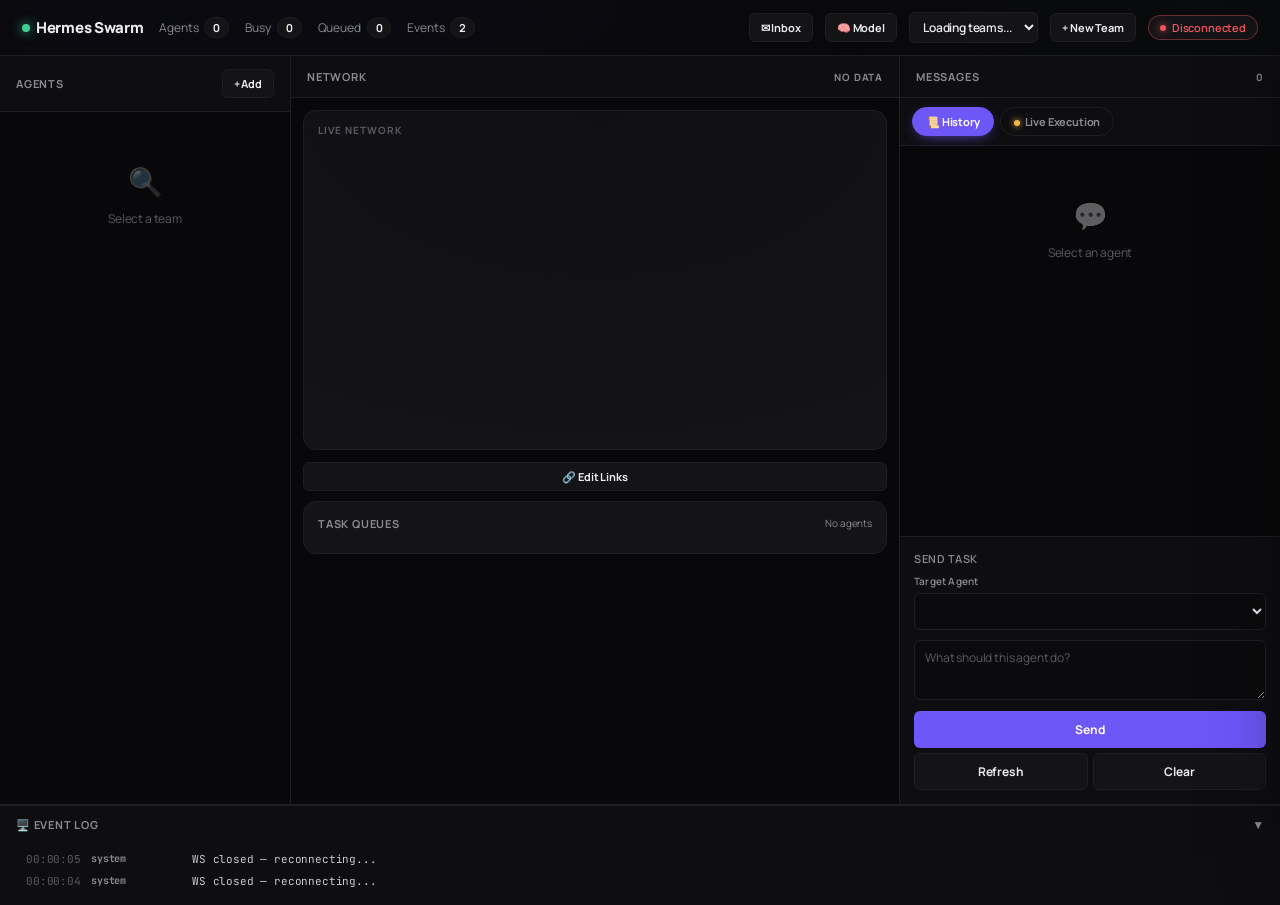
==== dashboard/index.html @ cc9ec0e0 "dashboard: refined-dark UI overhaul (Linear/Vercel direction) Full visual redesign for consumer prod" ====
<!DOCTYPE html>
<html lang="en">
<head>
<meta charset="UTF-8">
<meta name="viewport" content="width=device-width, initial-scale=1.0">
<meta name="theme-color" content="#08080A">
<title>Hermes Swarm</title>
<link rel="preconnect" href="https://fonts.googleapis.com">
<link rel="preconnect" href="https://fonts.gstatic.com" crossorigin>
<link href="https://fonts.googleapis.com/css2?family=Manrope:wght@400;500;600;700;800&family=JetBrains+Mono:wght@400;500;600&display=swap" rel="stylesheet">
<style>
* { margin: 0; padding: 0; box-sizing: border-box; }
:root {
    /* Refined dark — near-black canvas, hairline borders, one electric accent */
    --bg: #08080A;
    --bg-raised: #0E0E11;
    --bg-card: #141417;
    --bg-input: #0B0B0D;
    --bg-hover: #1A1A1F;
    --border: #1E1E23;
    --border-strong: #2A2A31;
    --text: #ECECEE;
    --text-muted: #8A8A93;
    --text-dim: #5A5A63;
    --accent: #6E56F7;
    --accent-bright: #8B79FF;
    --accent-soft: rgba(110,86,247,0.14);
    --idle: #3ECF8E;
    --busy: #F5B544;
    --human: #5B9DFF;
    --danger: #F2555A;
    --tool: #A78BFA;
    --r-sm: 6px;
    --r-md: 9px;
    --r-lg: 13px;
    --font-mono: 'JetBrains Mono', 'SF Mono', Monaco, Consolas, monospace;
    --font-sans: 'Manrope', -apple-system, BlinkMacSystemFont, 'Segoe UI', sans-serif;
}
html { -webkit-font-smoothing: antialiased; text-rendering: optimizeLegibility; }
body {
    font-family: var(--font-sans);
    background: var(--bg);
    background-image:
        radial-gradient(900px 420px at 22% -8%, rgba(110,86,247,0.10), transparent 70%),
        radial-gradient(700px 360px at 100% 0%, rgba(62,207,142,0.045), transparent 65%);
    background-attachment: fixed;
    color: var(--text);
    min-height: 100vh;
    overflow-x: hidden;
    font-feature-settings: "ss01";
    letter-spacing: -0.01em;
}
input, button, select, textarea { font-family: inherit; letter-spacing: inherit; }
.tnum, .stat-badge, .queue-badge, .queue-bar-count, .msg-time, .ev-time, .cfg-telemetry, #net-info, .topbar-stats { font-variant-numeric: tabular-nums; }
.topbar {
    background: rgba(10,10,13,0.72);
    -webkit-backdrop-filter: saturate(140%) blur(14px);
    backdrop-filter: saturate(140%) blur(14px);
    border-bottom: 1px solid var(--border);
    padding: 12px 22px;
    display: flex;
    align-items: center;
    justify-content: space-between;
    position: sticky;
    top: 0;
    z-index: 100;
    animation: fadeDown 0.5s ease both;
}
.logo { font-size: 15px; font-weight: 800; color: var(--text); display: flex; align-items: center; gap: 9px; letter-spacing: -0.02em; }
.logo::before { content: ''; width: 8px; height: 8px; border-radius: 50%; background: var(--idle); box-shadow: 0 0 12px var(--idle); animation: pulse-dot 2.4s infinite; }
@keyframes pulse-dot { 0%, 100% { box-shadow: 0 0 0 0 rgba(62,207,142,0.45), 0 0 10px rgba(62,207,142,0.7); } 50% { box-shadow: 0 0 0 7px rgba(62,207,142,0), 0 0 10px rgba(62,207,142,0.7); } }
@keyframes fadeDown { from { opacity: 0; transform: translateY(-8px); } }
@keyframes riseIn { from { opacity: 0; transform: translateY(10px); } }
.topbar-stats { display: flex; gap: 16px; font-size: 12px; color: var(--text-muted); align-items: center; }
.topbar-stats > span { display: inline-flex; align-items: center; gap: 6px; }
.stat-badge { background: var(--bg-card); padding: 2px 8px; border-radius: 999px; font-weight: 700; font-size: 11px; color: var(--text); border: 1px solid var(--border); }
.ws-status { display: flex; align-items: center; gap: 6px; font-size: 11px; font-weight: 600; padding: 4px 11px; border-radius: 999px; background: var(--bg-card); border: 1px solid var(--border); color: var(--text-muted); }
.ws-status.connected { border-color: rgba(62,207,142,0.4); color: var(--idle); }
.ws-status.disconnected { border-color: rgba(242,85,90,0.4); color: var(--danger); }
.ws-status.connecting { border-color: rgba(245,181,68,0.4); color: var(--busy); }
.ws-dot { width: 6px; height: 6px; border-radius: 50%; background: currentColor; box-shadow: 0 0 8px currentColor; }
#team-select { background: var(--bg-card); color: var(--text); border: 1px solid var(--border); border-radius: var(--r-sm); padding: 5px 9px; font-size: 12px; font-weight: 600; cursor: pointer; transition: border-color 0.15s; }
#team-select:hover { border-color: var(--border-strong); }
.container { display: grid; grid-template-columns: 290px 1fr 380px; grid-template-rows: 1fr auto; gap: 1px; background: var(--border); min-height: calc(100vh - 51px); }
.panel { background: var(--bg); overflow: hidden; display: flex; flex-direction: column; animation: riseIn 0.5s ease both; }
.panel:nth-child(1) { animation-delay: 0.04s; }
.panel:nth-child(2) { animation-delay: 0.10s; }
.panel:nth-child(3) { animation-delay: 0.16s; }
.panel-header { background: var(--bg-raised); padding: 13px 16px; font-size: 11px; font-weight: 700; text-transform: uppercase; letter-spacing: 0.8px; color: var(--text-muted); border-bottom: 1px solid var(--border); display: flex; justify-content: space-between; align-items: center; }
.panel-body { flex: 1; overflow-y: auto; padding: 12px; }
.agent-card { background: var(--bg-card); border: 1px solid var(--border); border-radius: var(--r-md); padding: 13px; margin-bottom: 9px; transition: border-color 0.2s, background 0.2s, transform 0.2s; cursor: pointer; position: relative; }
.agent-card::before { content: ''; position: absolute; left: 0; top: 10px; bottom: 10px; width: 3px; border-radius: 3px; background: transparent; transition: background 0.2s; }
.agent-card:hover { border-color: var(--border-strong); background: var(--bg-hover); transform: translateX(2px); }
.agent-card.selected { border-color: var(--accent); background: var(--bg-hover); box-shadow: 0 0 0 1px var(--accent), 0 6px 24px -10px var(--accent); }
.agent-card.idle::before { background: var(--idle); }
.agent-card.busy::before { background: var(--busy); }
.agent-card.asking_human::before { background: var(--human); }
.agent-name { font-weight: 700; font-size: 13px; display: flex; align-items: center; gap: 8px; letter-spacing: -0.01em; }
.status-dot { width: 8px; height: 8px; border-radius: 50%; position: relative; flex-shrink: 0; }
.status-dot.idle { background: var(--idle); box-shadow: 0 0 8px rgba(62,207,142,0.6); }
.status-dot.busy { background: var(--busy); box-shadow: 0 0 8px rgba(245,181,68,0.6); animation: busy-blink 1.4s infinite; }
.status-dot.asking_human { background: var(--human); box-shadow: 0 0 8px rgba(91,157,255,0.6); animation: busy-blink 1.8s infinite; }
@keyframes busy-blink { 0%,100%{box-shadow:0 0 0 0 rgba(245,181,68,0.5), 0 0 8px rgba(245,181,68,0.6);} 50%{box-shadow:0 0 0 6px rgba(245,181,68,0), 0 0 8px rgba(245,181,68,0.6);} }
.agent-meta { display: flex; gap: 7px; font-size: 11px; color: var(--text-muted); margin-top: 8px; flex-wrap: wrap; align-items: center; }
.queue-badge { background: var(--bg-input); padding: 2px 8px; border-radius: 999px; font-weight: 700; font-size: 10px; color: var(--accent-bright); border: 1px solid var(--border); }
.queue-badge.pop { animation: pop-badge 0.4s ease-out; }
@keyframes pop-badge { 50%{ transform: scale(1.3); background: var(--accent); color: #fff; border-color: var(--accent); } }
.peer-tag { font-size: 9.5px; font-weight: 600; background: var(--accent-soft); color: var(--accent-bright); padding: 2px 7px; border-radius: 999px; }
.peer-tag.empty { background: rgba(138,138,147,0.1); color: var(--text-muted); }
.network-container { position: relative; height: 340px; background: radial-gradient(120% 120% at 50% 0%, #101014, var(--bg-card)); border-radius: var(--r-lg); border: 1px solid var(--border); margin-bottom: 12px; overflow: hidden; }
.network-title { position: absolute; top: 12px; left: 14px; font-size: 10px; font-weight: 700; text-transform: uppercase; letter-spacing: 1px; color: var(--text-dim); z-index: 10; pointer-events: none; }
#network-svg { width: 100%; height: 100%; }
.queue-viz { background: var(--bg-card); border: 1px solid var(--border); border-radius: var(--r-lg); padding: 14px; }
.queue-bar-row { display: flex; align-items: center; gap: 9px; margin-bottom: 6px; }
.queue-bar-label { width: 88px; font-size: 11px; color: var(--text-muted); overflow: hidden; white-space: nowrap; text-overflow: ellipsis; }
.queue-bar-track { flex: 1; height: 7px; background: var(--bg-input); border-radius: 999px; overflow: hidden; }
.queue-bar-fill { height: 100%; border-radius: 999px; background: linear-gradient(90deg, var(--accent), var(--accent-bright)); transition: width 0.5s cubic-bezier(.4,0,.2,1); }
.queue-bar-count { width: 22px; text-align: right; font-size: 12px; font-weight: 700; }
.message-list { display: flex; flex-direction: column; gap: 8px; }
.msg-block { background: var(--bg-card); border: 1px solid var(--border); border-radius: var(--r-md); overflow: hidden; animation: slideIn 0.25s ease-out; }
@keyframes slideIn { from { opacity:0; transform: translateY(6px); } }
.msg-header { display: flex; align-items: center; gap: 8px; padding: 9px 12px; cursor: pointer; user-select: none; font-size: 11px; transition: background 0.15s; }
.msg-header:hover { background: var(--bg-hover); }
.msg-role-badge { padding: 2px 7px; border-radius: 999px; font-size: 9px; font-weight: 700; text-transform: uppercase; letter-spacing: 0.5px; }
.msg-role-badge.user { background: var(--accent-soft); color: var(--accent-bright); }
.msg-role-badge.assistant { background: rgba(62,207,142,0.13); color: var(--idle); }
.msg-role-badge.system { background: rgba(138,138,147,0.12); color: var(--text-muted); }
.msg-role-badge.tool { background: rgba(167,139,250,0.14); color: var(--tool); }
.msg-time { margin-left: auto; font-size: 10px; color: var(--text-dim); }
.msg-body { padding: 10px 13px 12px; font-size: 12.5px; line-height: 1.6; color: var(--text); word-break: break-word; border-top: 1px solid var(--border); }
.msg-body.collapsed { display: none; }
.msg-body pre { background: var(--bg-input); padding: 10px; border-radius: var(--r-sm); overflow-x: auto; font-size: 11px; font-family: var(--font-mono); margin-top: 8px; white-space: pre-wrap; border: 1px solid var(--border); }
.msg-body .tool-call { background: rgba(167,139,250,0.07); border-left: 2px solid var(--tool); padding: 7px 11px; margin: 8px 0; border-radius: 0 var(--r-sm) var(--r-sm) 0; font-family: var(--font-mono); font-size: 11px; }
.event-log-container { grid-column: 1/-1; background: var(--bg-raised); border-top: 1px solid var(--border); max-height: 230px; min-height: 100px; display: flex; flex-direction: column; transition: max-height 0.3s ease, min-height 0.3s ease; }
.event-log-container.collapsed { max-height: 40px; min-height: 40px; }
.event-log-header { background: var(--bg-raised); padding: 10px 16px; display: flex; justify-content: space-between; align-items: center; cursor: pointer; user-select: none; }
.event-log-header h3 { font-size: 11px; font-weight: 700; text-transform: uppercase; letter-spacing: 0.8px; color: var(--text-muted); }
.event-log-header .toggle { font-size: 12px; color: var(--text-muted); transition: transform 0.3s; }
.event-log-container.collapsed .toggle { transform: rotate(-90deg); }
.event-log-body { flex: 1; overflow-y: auto; padding: 6px 16px 10px; font-family: var(--font-mono); font-size: 11px; line-height: 1.6; }
.event-line { display: flex; gap: 9px; padding: 2px 0 2px 8px; border-left: 2px solid transparent; }
.event-line:hover { background: rgba(255,255,255,0.025); }
.event-line.state_change { border-left-color: var(--accent); }
.event-line.task_enqueued { border-left-color: var(--idle); }
.event-line.task_dequeued { border-left-color: var(--accent); }
.event-line.message_sent { border-left-color: var(--busy); }
.event-line.conversation_complete { border-left-color: var(--idle); }
.event-line.error { border-left-color: var(--danger); }
.event-line.human_waiting { border-left-color: var(--human); }
.event-line.link_violation { border-left-color: var(--danger); }
.ev-tag { min-width: 92px; flex-shrink: 0; font-weight: 700; font-size: 10px; color: var(--text-muted); }
.ev-time { color: var(--text-dim); min-width: 56px; flex-shrink: 0; }
.ev-desc { word-break: break-word; color: var(--text); opacity: 0.85; }
.controls-section { border-top: 1px solid var(--border); padding: 14px; background: var(--bg-raised); flex-shrink: 0; }
.controls-title { font-size: 11px; font-weight: 700; color: var(--text-muted); text-transform: uppercase; letter-spacing: 0.8px; margin-bottom: 10px; }
.control-group { margin-bottom: 10px; }
.control-label { font-size: 10px; font-weight: 600; color: var(--text-muted); margin-bottom: 5px; display: block; letter-spacing: 0.2px; }
.control-input, .control-select, .control-textarea { width: 100%; background: var(--bg-input); border: 1px solid var(--border); border-radius: var(--r-sm); padding: 8px 10px; color: var(--text); font-size: 12px; font-family: inherit; transition: border-color 0.15s, box-shadow 0.15s; }
.control-input::placeholder, .control-textarea::placeholder { color: var(--text-dim); }
.control-input:focus, .control-select:focus, .control-textarea:focus { outline: none; border-color: var(--accent); box-shadow: 0 0 0 3px var(--accent-soft); }
.control-textarea { min-height: 50px; resize: vertical; line-height: 1.5; }
.btn { background: var(--accent); color: #fff; border: 1px solid transparent; border-radius: var(--r-sm); padding: 9px 14px; font-size: 12px; font-weight: 700; cursor: pointer; transition: transform 0.12s, box-shadow 0.18s, background 0.15s; width: 100%; letter-spacing: -0.01em; }
.btn:hover { background: var(--accent-bright); box-shadow: 0 6px 20px -8px var(--accent); transform: translateY(-1px); }
.btn:active { transform: translateY(0); box-shadow: none; }
.btn-secondary { background: var(--bg-card); border: 1px solid var(--border); color: var(--text); }
.btn-secondary:hover { background: var(--bg-hover); border-color: var(--border-strong); box-shadow: none; }
.btn-danger { background: var(--danger); border: 1px solid transparent; color: #fff; }
.btn-danger:hover { background: #ff6b70; box-shadow: 0 6px 20px -8px var(--danger); }
.btn-sm { padding: 6px 11px; font-size: 11px; width: auto; }
.modal-bg { position: fixed; inset: 0; background: rgba(4,4,6,0.66); -webkit-backdrop-filter: blur(4px); backdrop-filter: blur(4px); z-index: 200; display: none; align-items: center; justify-content: center; }
.modal-bg.show { display: flex; animation: fadeIn 0.18s ease; }
@keyframes fadeIn { from { opacity: 0; } }
.modal { background: var(--bg-raised); border: 1px solid var(--border-strong); border-radius: var(--r-lg); width: 440px; max-width: 92vw; max-height: 84vh; overflow: hidden; display: flex; flex-direction: column; box-shadow: 0 30px 80px -24px rgba(0,0,0,0.8); animation: modalIn 0.22s cubic-bezier(.2,.8,.2,1); }
@keyframes modalIn { from { opacity: 0; transform: translateY(12px) scale(0.98); } }
.modal-header { padding: 16px 18px; border-bottom: 1px solid var(--border); font-weight: 700; font-size: 14px; letter-spacing: -0.01em; }
.modal-body { padding: 16px 18px; overflow-y: auto; flex: 1; }
.modal-footer { padding: 14px 18px; border-top: 1px solid var(--border); display: flex; justify-content: flex-end; gap: 8px; }
.modal-footer .btn { width: auto; }
::-webkit-scrollbar { width: 8px; height: 8px; }
::-webkit-scrollbar-track { background: transparent; }
::-webkit-scrollbar-thumb { background: var(--border); border-radius: 999px; border: 2px solid transparent; background-clip: padding-box; }
::-webkit-scrollbar-thumb:hover { background: var(--border-strong); background-clip: padding-box; }
* { scrollbar-width: thin; scrollbar-color: var(--border) transparent; }
.empty-state { display: flex; flex-direction: column; align-items: center; justify-content: center; padding: 38px 16px; color: var(--text-dim); font-size: 12px; text-align: center; }
.empty-state-icon { font-size: 28px; margin-bottom: 10px; opacity: 0.35; }
.agent-actions { display: flex; gap: 6px; margin-top: 9px; }
.link-editor-row { display: flex; align-items: center; gap: 6px; margin-bottom: 6px; }
.link-editor-row select { flex: 1; }

/* ===== INBOX ===== */
.inbox-panel { position: fixed; top: 0; right: -440px; width: 420px; max-width: 92vw; bottom: 0; background: var(--bg-raised); border-left: 1px solid var(--border-strong); z-index: 150; transition: right 0.32s cubic-bezier(.2,.8,.2,1); display: flex; flex-direction: column; box-shadow: -30px 0 80px -40px rgba(0,0,0,0.8); }
.inbox-panel.open { right: 0; }
.inbox-header { padding: 16px 18px; border-bottom: 1px solid var(--border); display: flex; justify-content: space-between; align-items: center; }
.inbox-header h3 { font-size: 14px; font-weight: 700; margin: 0; letter-spacing: -0.01em; }
.inbox-body { flex: 1; overflow-y: auto; padding: 12px; }
.inbox-item { background: var(--bg-card); border: 1px solid var(--border); border-radius: var(--r-md); padding: 12px; margin-bottom: 9px; }
.inbox-item.pending { border-left: 3px solid var(--human); }
.inbox-item.answered { border-left: 3px solid var(--idle); opacity: 0.65; }
.inbox-item.timed_out { border-left: 3px solid var(--danger); opacity: 0.55; }
.inbox-item-header { display: flex; justify-content: space-between; align-items: center; margin-bottom: 7px; font-size: 11px; color: var(--text-muted); }
.inbox-item-agent { font-weight: 700; color: var(--accent-bright); font-size: 12px; }
.inbox-item-status { font-size: 10px; padding: 2px 7px; border-radius: 999px; background: var(--bg-input); }
.inbox-item-question { font-size: 12.5px; line-height: 1.6; margin-bottom: 9px; color: var(--text); word-break: break-word; }
.inbox-item-response { font-size: 11px; margin-top: 7px; padding: 8px; background: rgba(62,207,142,0.08); border-radius: var(--r-sm); color: var(--text); word-break: break-word; }
.inbox-overlay { position: fixed; inset: 0; background: rgba(4,4,6,0.4); z-index: 140; display: none; }
.inbox-overlay.open { display: block; animation: fadeIn 0.2s ease; }

/* ===== VIEW TABS (History / Live) ===== */
.view-tabs { display: flex; gap: 6px; padding: 9px 12px; border-bottom: 1px solid var(--border); background: var(--bg-raised); flex-shrink: 0; }
.view-tab { padding: 6px 13px; font-size: 11px; font-weight: 700; color: var(--text-muted); background: transparent; border: 1px solid var(--border); border-radius: 999px; cursor: pointer; transition: all 0.15s; }
.view-tab:hover { border-color: var(--border-strong); color: var(--text); }
.view-tab.active { color: #fff; background: var(--accent); border-color: var(--accent); box-shadow: 0 4px 14px -6px var(--accent); }
.view-tab .live-dot { display: inline-block; width: 6px; height: 6px; border-radius: 50%; background: var(--busy); margin-right: 5px; vertical-align: middle; box-shadow: 0 0 6px var(--busy); }
.view-tab.active .live-dot { background: #fff; box-shadow: none; }

/* ===== LIVE EXECUTION TRACE ===== */
.exec-trace { display: flex; flex-direction: column; gap: 8px; }
.exec-step { background: var(--bg-card); border: 1px solid var(--border); border-radius: var(--r-md); padding: 10px 12px; font-size: 12.5px; animation: slideIn 0.2s ease-out; }
.exec-step .exec-label { display: flex; align-items: center; gap: 8px; font-size: 10px; font-weight: 700; text-transform: uppercase; letter-spacing: 0.7px; }
.exec-step.reasoning { border-left: 3px solid var(--human); }
.exec-step.reasoning .exec-label { color: var(--human); }
.exec-step.tool { border-left: 3px solid var(--tool); }
.exec-step.tool .exec-label { color: var(--tool); }
.exec-step.answer { border-left: 3px solid var(--idle); }
.exec-step.answer .exec-label { color: var(--idle); }
.exec-step pre { background: var(--bg-input); padding: 8px 10px; border-radius: var(--r-sm); overflow-x: auto; font-size: 11px; font-family: var(--font-mono); margin-top: 7px; white-space: pre-wrap; word-break: break-word; max-height: 240px; border: 1px solid var(--border); }
.exec-obs { margin-top: 7px; padding-top: 7px; border-top: 1px dashed var(--border); }
.exec-obs strong { font-size: 10px; color: var(--text-muted); text-transform: uppercase; letter-spacing: 0.4px; }
.exec-status { font-size: 11px; color: var(--text-muted); padding: 6px 11px; font-style: italic; display: flex; align-items: center; gap: 8px; }
.exec-status .live-dot { width: 7px; height: 7px; border-radius: 50%; background: var(--busy); box-shadow: 0 0 8px var(--busy); animation: busy-blink 1.2s infinite; }
.cfg-row { display: flex; gap: 10px; }
.cfg-row .control-group { flex: 1; }
.cfg-check { display: flex; align-items: center; gap: 9px; font-size: 12.5px; color: var(--text); }
.cfg-check input { width: auto; accent-color: var(--accent); }
.cfg-telemetry { background: var(--bg-input); border: 1px solid var(--border); border-radius: var(--r-sm); padding: 10px 12px; font-size: 11px; font-family: var(--font-mono); color: var(--text-muted); line-height: 1.7; }
.cfg-telemetry .tm-grid { display: grid; grid-template-columns: 1fr 1fr; gap: 2px 14px; }
.cfg-telemetry b { color: var(--text); font-weight: 600; }
.cfg-ctx-bar { height: 6px; background: var(--bg-card); border-radius: 999px; overflow: hidden; margin-top: 5px; }
.cfg-ctx-fill { height: 100%; background: var(--idle); border-radius: 999px; transition: width 0.4s; }
.cfg-cli { background: var(--bg-input); border: 1px solid var(--border); border-radius: var(--r-sm); padding: 8px; font-size: 10.5px; font-family: var(--font-mono); line-height: 1.5; }
.cfg-cli .cli-row { display: flex; align-items: center; gap: 8px; padding: 4px 0; border-bottom: 1px dashed var(--border); }
.cfg-cli .cli-row:last-child { border-bottom: none; }
.cfg-cli .cli-label { color: var(--text-muted); flex: 0 0 38%; font-size: 10px; }
.cfg-cli code { color: var(--accent-bright); word-break: break-all; flex: 1; }
.cfg-cli .cli-copy { cursor: pointer; color: var(--text-muted); flex-shrink: 0; }
.cfg-cli .cli-copy:hover { color: var(--accent-bright); }
/* agent-card context usage bar */
.card-ctx { height: 4px; background: var(--bg-input); border-radius: 999px; overflow: hidden; margin-top: 8px; }
.card-ctx-fill { height: 100%; border-radius: 999px; transition: width 0.4s; }

/* ===== PROPOSALS (in inbox) ===== */
.inbox-section-title { font-size: 10px; font-weight: 700; text-transform: uppercase; letter-spacing: 0.8px; color: var(--text-muted); margin: 6px 2px 9px; }
.proposal-item { background: var(--bg-card); border: 1px solid var(--border); border-left: 3px solid var(--tool); border-radius: var(--r-md); padding: 12px; margin-bottom: 9px; }
.proposal-item.approved { border-left-color: var(--idle); opacity: 0.65; }
.proposal-item.rejected { border-left-color: var(--danger); opacity: 0.55; }
.proposal-changes { font-family: var(--font-mono); font-size: 10.5px; background: var(--bg-input); border-radius: var(--r-sm); padding: 8px 10px; margin: 7px 0; white-space: pre-wrap; word-break: break-word; border: 1px solid var(--border); }

@media (prefers-reduced-motion: reduce) { * { animation: none !important; transition: none !important; } }
@media (max-width: 1100px) { .container { grid-template-columns: 260px 1fr 320px; } }
@media (max-width: 800px) { .container { grid-template-columns: 1fr; grid-template-rows: auto auto auto auto; } }
</style>
</head>
<body>
<div class="topbar">
    <div class="topbar-stats">
        <span class="logo">Hermes Swarm</span>
        <span>Agents <span class="stat-badge" id="stat-agents">0</span></span>
        <span>Busy <span class="stat-badge" id="stat-busy">0</span></span>
        <span>Queued <span class="stat-badge" id="stat-queued">0</span></span>
        <span>Events <span class="stat-badge" id="stat-events">0</span></span>
    </div>
    <div style="display:flex;align-items:center;gap:12px">
        <button id="inbox-btn" class="btn btn-sm btn-secondary" onclick="toggleInbox()" style="position:relative;">
            &#9993; Inbox
            <span id="inbox-badge" style="
                display:none;
                position:absolute;top:-5px;right:-5px;
                background:var(--danger);color:white;font-size:10px;
                font-weight:700;padding:1px 6px;border-radius:10px;
            ">0</span>
        </button>
        <button class="btn btn-sm btn-secondary" onclick="showModelSettings(false)" title="Default model for all agents">🧠 Model</button>
        <select id="team-select" onchange="changeTeam(this.value)"><option value="">Loading teams...</option></select>
        <button class="btn btn-sm btn-secondary" onclick="showAddTeam()">+ New Team</button>
        <div class="ws-status disconnected" id="ws-status"><span class="ws-dot"></span><span id="ws-text">Disconnected</span></div>
    </div>
</div>

<div class="container">
    <div class="panel">
        <div class="panel-header">
            <span>Agents</span>
            <button class="btn btn-sm btn-secondary" onclick="showAddAgent()">+ Add</button>
        </div>
        <div class="panel-body" id="agent-list">
            <div class="empty-state"><div class="empty-state-icon">🔍</div><div>Select a team</div></div>
        </div>
    </div>
    <div class="panel">
        <div class="panel-header">Network <span style="font-size:10px;color:var(--text-muted)" id="net-info">No data</span></div>
        <div class="panel-body">
            <div class="network-container"><div class="network-title">Live Network</div><svg id="network-svg" viewBox="0 0 580 300"></svg></div>
            <div style="display:flex;gap:8px;margin-bottom:10px">
                <button class="btn btn-sm btn-secondary" style="flex:1" onclick="showLinkEditor()">🔗 Edit Links</button>
            </div>
            <div class="queue-viz"><div style="display:flex;justify-content:space-between;margin-bottom:8px;"><span class="controls-title" style="margin:0">Task Queues</span><span style="font-size:10px;color:var(--text-muted)" id="sweep-timer">Next sweep in 10s</span></div><div class="queue-bars" id="queue-bars"></div></div>
        </div>
    </div>
    <div class="panel" style="display:flex;flex-direction:column">
        <div class="panel-header"><span id="msg-header">Messages</span><span style="font-size:10px;color:var(--text-muted)" id="msg-count">0</span></div>
        <div class="view-tabs">
            <button class="view-tab active" id="tab-history" onclick="setView('history')">📜 History</button>
            <button class="view-tab" id="tab-live" onclick="setView('live')"><span class="live-dot"></span>Live Execution</button>
        </div>
        <div class="panel-body" id="message-list" style="flex:1;overflow-y:auto"><div class="empty-state"><div class="empty-state-icon">💬</div><div>Select an agent</div></div></div>
        <div class="panel-body exec-trace" id="exec-trace" style="flex:1;overflow-y:auto;display:none"><div class="empty-state"><div class="empty-state-icon">⚡</div><div>Select an agent</div></div></div>
        <div class="controls-section">
            <div style="font-size:11px;font-weight:600;color:var(--text-muted);text-transform:uppercase;letter-spacing:0.5px;margin-bottom:8px">Send Task</div>
            <div class="control-group">
                <span class="control-label">Target Agent</span>
                <select class="control-select" id="ctrl-target"></select>
            </div>
            <div style="margin-bottom:6px"><textarea class="control-textarea" id="ctrl-payload" placeholder="What should this agent do?" style="min-height:60px"></textarea></div>
            <button class="btn" onclick="sendTask()">Send</button>
            <div style="margin-top:5px;display:flex;gap:5px"><button class="btn btn-secondary" style="flex:1" onclick="refreshData()">Refresh</button><button class="btn btn-secondary" style="flex:1" onclick="clearLog()">Clear</button></div>
        </div>
    </div>
    <div class="event-log-container" id="event-log">
        <div class="event-log-header" onclick="toggleLog()"><h3>🖥️ Event Log</h3><span class="toggle" id="log-toggle">▼</span></div>
        <div class="event-log-body" id="event-log-body"></div>
    </div>
</div>

<!-- Add Agent Modal -->
<div class="modal-bg" id="modal-add-agent">
    <div class="modal">
        <div class="modal-header">Add Agent</div>
        <div class="modal-body">
            <div class="control-group"><span class="control-label">Agent ID (slug)</span><input class="control-input" id="add-agent-id" placeholder="e.g., researcher_2"></div>
            <div class="control-group"><span class="control-label">Display Name</span><input class="control-input" id="add-agent-name" placeholder="e.g., Researcher Agent 2"></div>
            <div class="control-group"><span class="control-label">Allowed Peers (comma-separated)</span><input class="control-input" id="add-agent-peers" placeholder="editor, reviewer"></div>
            <div class="control-group"><span class="control-label">Role Soul (your prompt)</span><textarea class="control-textarea" id="add-agent-soul" placeholder="Describe this agent's responsibilities, expertise, and behavior..."></textarea></div>
        </div>
        <div class="modal-footer">
            <button class="btn btn-secondary" onclick="hideModal('modal-add-agent')">Cancel</button>
            <button class="btn" onclick="doAddAgent()">Create</button>
        </div>
    </div>
</div>

<!-- Add Team Modal -->
<div class="modal-bg" id="modal-add-team">
    <div class="modal">
        <div class="modal-header">Create Team</div>
        <div class="modal-body">
            <div class="control-group"><span class="control-label">Team ID (slug)</span><input class="control-input" id="add-team-id" placeholder="e.g., alpha"></div>
            <div class="control-group"><span class="control-label">Team Name</span><input class="control-input" id="add-team-name" placeholder="e.g., Alpha Team"></div>
        </div>
        <div class="modal-footer">
            <button class="btn btn-secondary" onclick="hideModal('modal-add-team')">Cancel</button>
            <button class="btn" onclick="doAddTeam()">Create</button>
        </div>
    </div>
</div>

<!-- Agent Config Modal -->
<div class="modal-bg" id="modal-agent-config">
    <div class="modal">
        <div class="modal-header">⚙️ Configure <span id="cfg-agent-title"></span></div>
        <div class="modal-body">
            <input type="hidden" id="cfg-agent-id">
            <div class="control-group"><span class="control-label">Display Name</span><input class="control-input" id="cfg-name"></div>
            <div class="control-group"><span class="control-label">Model</span><select class="control-select" id="cfg-model"></select></div>
            <div class="control-group"><label class="cfg-check"><input type="checkbox" id="cfg-autonomous"> Autonomous — self-drives the mission when its queue is idle</label></div>
            <div class="cfg-row">
                <div class="control-group"><span class="control-label">Sweep interval (s)</span><input class="control-input" id="cfg-sweep" type="number" min="1" placeholder="default 10"></div>
                <div class="control-group"><span class="control-label">Reasoning effort</span><select class="control-select" id="cfg-reasoning"><option value="">Default</option><option value="off">Off</option><option value="low">Low</option><option value="medium">Medium</option><option value="high">High</option></select></div>
            </div>
            <div class="cfg-row">
                <div class="control-group"><span class="control-label">Temperature</span><input class="control-input" id="cfg-temp" type="number" step="0.05" min="0" max="2" placeholder="model default"></div>
                <div class="control-group"><span class="control-label">Max tokens</span><input class="control-input" id="cfg-maxtok" type="number" min="1" placeholder="model default"></div>
            </div>
            <div class="cfg-row">
                <div class="control-group"><span class="control-label">Provider</span><input class="control-input" id="cfg-provider" placeholder="custom / proxy (blank = auto)"></div>
                <div class="control-group"><span class="control-label">Max iterations</span><input class="control-input" id="cfg-maxiter" type="number" min="1" placeholder="default 90"></div>
            </div>
            <div class="cfg-row">
                <div class="control-group"><span class="control-label">Compression threshold (0–1)</span><input class="control-input" id="cfg-compress" type="number" step="0.05" min="0.1" max="0.95" placeholder="default"></div>
                <div class="control-group"></div>
            </div>
            <div class="control-group"><span class="control-label">Enabled toolsets (comma; blank = defaults)</span><input class="control-input" id="cfg-entools" list="toolset-list" placeholder="e.g. web, terminal, file, browser"></div>
            <div class="control-group"><span class="control-label">Disabled toolsets (comma)</span><input class="control-input" id="cfg-distools" list="toolset-list" placeholder="e.g. computer_use"></div>
            <datalist id="toolset-list"></datalist>
            <div class="control-group"><span class="control-label">Role Soul (identity prompt)</span><textarea class="control-textarea" id="cfg-soul" style="min-height:120px"></textarea></div>
            <div style="font-size:10px;color:var(--text-muted);line-height:1.5">Model, sampling, tools &amp; soul changes take effect on the agent's next turn (it re-initialises). Autonomous &amp; sweep apply immediately. Leave a numeric field blank to use the default.</div>
            <div class="control-group" style="margin-top:12px"><span class="control-label">📊 Live telemetry (read-only)</span><div id="cfg-telemetry" class="cfg-telemetry">No turn run yet.</div></div>
            <div class="control-group"><span class="control-label">⌨️ Hermes CLI — run in terminal to configure this agent without the UI</span><div id="cfg-cli" class="cfg-cli">—</div></div>
        </div>
        <div class="modal-footer">
            <button class="btn btn-secondary" onclick="hideModal('modal-agent-config')">Cancel</button>
            <button class="btn" onclick="saveAgentConfig()">Save</button>
        </div>
    </div>
</div>

<!-- Model Setup Modal (first-run + Model Settings) -->
<div class="modal-bg" id="modal-setup">
    <div class="modal" style="width:480px">
        <div class="modal-header">🧠 Connect your model</div>
        <div class="modal-body">
            <div id="setup-detected"></div>
            <div class="control-group"><span class="control-label">Provider</span><select class="control-select" id="setup-provider" onchange="onSetupProviderChange()"></select></div>
            <div class="control-group" id="setup-baseurl-group"><span class="control-label">API Base URL</span><input class="control-input" id="setup-baseurl" placeholder="https://..."></div>
            <div class="control-group"><span class="control-label">API Key</span><input class="control-input" id="setup-key" type="password" placeholder="sk-…  (stored locally, never committed)"></div>
            <div class="control-group"><span class="control-label">Model</span><input class="control-input" id="setup-model" list="setup-model-list" placeholder="model id"><datalist id="setup-model-list"></datalist></div>
            <div style="font-size:11px;color:var(--text-muted);line-height:1.5">This is the <b>default for all agents</b>. Override it per-agent in each agent's ⚙️ settings. Stored in Hermes config format under your data dir.</div>
            <div id="setup-error" style="color:var(--danger);font-size:11px;margin-top:8px"></div>
        </div>
        <div class="modal-footer">
            <button class="btn btn-secondary" onclick="hideModal('modal-setup')">Close</button>
            <button class="btn" onclick="saveSetupModel()">Save &amp; apply</button>
        </div>
    </div>
</div>

<!-- Link Editor Modal -->
<div class="modal-bg" id="modal-link-editor">
    <div class="modal">
        <div class="modal-header">Link Editor</div>
        <div class="modal-body" id="link-editor-body">
            <div class="empty-state">Loading...</div>
        </div>
        <div class="modal-footer">
            <button class="btn btn-secondary" onclick="hideModal('modal-link-editor')">Close</button>
        </div>
    </div>
</div>

<!-- Inbox Panel -->
<div class="inbox-overlay" id="inbox-overlay" onclick="toggleInbox()"></div>
<div class="inbox-panel" id="inbox-panel">
    <div class="inbox-header">
        <h3>&#9993; Human Inbox</h3>
        <button class="btn btn-sm btn-secondary" onclick="toggleInbox()">Close</button>
    </div>
    <div class="inbox-body" id="inbox-body">
        <div class="empty-state"><div class="empty-state-icon">&#9993;</div><div>No questions yet</div></div>
    </div>
</div>

<!-- Respond Modal -->
<div class="modal-bg" id="modal-respond">
    <div class="modal">
        <div class="modal-header">Respond to <span id="respond-agent-name"></span></div>
        <div class="modal-body">
            <div style="margin-bottom:10px;font-size:12px;color:var(--text-muted)">Question:</div>
            <div id="respond-question" style="background:var(--bg);padding:10px;border-radius:5px;font-size:12px;margin-bottom:14px;border:1px solid var(--border)"></div>
            <div class="control-group">
                <span class="control-label">Your Response</span>
                <textarea class="control-textarea" id="respond-text" placeholder="Type your answer..." style="min-height:80px"></textarea>
            </div>
            <input type="hidden" id="respond-qid">
            <input type="hidden" id="respond-agent">
        </div>
        <div class="modal-footer">
            <button class="btn btn-secondary" onclick="hideModal('modal-respond')">Cancel</button>
            <button class="btn" onclick="submitResponse()">Send Response</button>
        </div>
    </div>
</div>

<script>
const WS_URL = `ws://${window.location.host}/ws`;
const API_URL = `${window.location.protocol}//${window.location.host}`;

let ws = null, reconnectTimer = null, reconnectDelay = 1000;
let agentData = {}, selectedAgent = null, eventCount = 0, msgCount = 0;
let currentTeam = null;
let teamsCache = [];
let modelsCache = [];
// Live execution trace state (ephemeral; per agent, cleared each turn).
let viewMode = 'history';        // 'history' | 'live'
let execTrace = {};              // agent -> [ {type:'reasoning'|'tool', ...} ]
let execAnswer = {};             // agent -> accumulated streamed answer text
let execStatus = {};             // agent -> latest transient status line (or null)
let _execRenderTimer = null;     // debounce for high-frequency token renders

function setWsStatus(status, text) {
    const el = document.getElementById('ws-status');
    document.getElementById('ws-text').textContent = text;
    el.className = 'ws-status ' + status;
}

function connectWS() {
    if (ws && (ws.readyState === WebSocket.CONNECTING || ws.readyState === WebSocket.OPEN)) return;
    setWsStatus('connecting', 'Connecting...');
    ws = new WebSocket(WS_URL);
    ws.onopen = () => { setWsStatus('connected', 'Live'); reconnectDelay = 1000; logEvent('system', 'Connected'); refreshData(); };
    ws.onmessage = (e) => { try { handleWS(JSON.parse(e.data)); } catch(err) {} };
    ws.onclose = () => { setWsStatus('disconnected', 'Disconnected'); logEvent('system', 'WS closed — reconnecting...'); scheduleReconnect(); };
    ws.onerror = () => { setWsStatus('disconnected', 'Error'); };
}

function scheduleReconnect() {
    if (reconnectTimer) clearTimeout(reconnectTimer);
    reconnectTimer = setTimeout(() => { reconnectDelay = Math.min(reconnectDelay * 1.5, 10000); connectWS(); }, reconnectDelay);
}

function handleWS(msg) {
    const { type, payload } = msg;
    switch (type) {
        case 'state_snapshot': {
            // The WS feed is global (all teams); keep only the selected team so
            // agents from other teams don't leak into this view on (re)connect.
            const all = payload.agents || {};
            agentData = currentTeam
                ? Object.fromEntries(Object.entries(all).filter(([, v]) => v.config?.team_id === currentTeam))
                : all;
            renderAgents(); renderNetwork(); renderQueues(); updateStats(); updateTarget(); updateSweepTimer();
            break;
        }
        case 'state_change':
            // Only update agents already in the current-team view. Do NOT create
            // a phantom entry — state_change carries no team_id, so inventing one
            // would inject a cross-team agent until the next refresh.
            if (agentData[payload.agent_name]) {
                agentData[payload.agent_name].state = payload.state;
                if (payload.next_sweep_at) agentData[payload.agent_name].next_sweep_at = payload.next_sweep_at;
                renderAgents(); renderNetwork(); renderQueues(); updateStats(); updateSweepTimer();
                logEvent('state_change', `${payload.agent_name} → ${payload.state}`);
            }
            break;
        case 'task_enqueued': case 'queue_updated':
            if (agentData[payload.agent_name]) agentData[payload.agent_name].pending_count = payload.pending_count;
            renderAgents(); renderQueues(); updateStats(); updateTarget();
            if (type === 'task_enqueued') logEvent('task_enqueued', `${payload.from_agent || 'unknown'} → ${payload.agent_name}`);
            break;
        case 'task_dequeued': logEvent('task_dequeued', `${payload.agent_name} processing ${payload.count}`); renderQueues(); break;
        case 'message_sent': logEvent('message_sent', `${payload.from_agent} → ${payload.to_agent}`); animateParticle(payload.from_agent, payload.to_agent); break;
        case 'conversation_start':
            logEvent('conversation_start', `${payload.agent_name} processing ${payload.task_count || ''} task(s)`);
            // New turn → reset that agent's live trace so steps stream fresh.
            execTrace[payload.agent_name] = [];
            execAnswer[payload.agent_name] = '';
            execStatus[payload.agent_name] = 'Starting turn…';
            if (selectedAgent === payload.agent_name && viewMode === 'live') renderExecTrace();
            break;
        case 'conversation_complete':
            logEvent('conversation_complete', `${payload.agent_name} done`);
            execStatus[payload.agent_name] = null;  // stop the "working" pulse
            if (selectedAgent === payload.agent_name) {
                if (viewMode === 'live') renderExecTrace();
                loadMessages(payload.agent_name);
            }
            break;
        case 'agent_exec': handleAgentExec(payload); break;
        case 'agent_config_updated':
            logEvent('system', `${payload.agent_name} config updated`);
            refreshData();
            break;
        case 'model_default_updated':
            logEvent('system', `Default model → ${payload.provider}/${payload.model}`);
            modelsCache = [];
            loadModels(); refreshData();
            break;
        case 'telemetry':
            if (agentData[payload.agent_name]) agentData[payload.agent_name].telemetry = payload.telemetry;
            renderAgents();
            // If the config modal is open for this agent, refresh the live numbers.
            if (document.getElementById('modal-agent-config').classList.contains('show')
                && document.getElementById('cfg-agent-id').value === payload.agent_name) {
                renderTelemetry(payload.telemetry);
            }
            break;
        case 'config_proposal':
            logEvent('system', `💡 ${payload.agent_name} proposed a config change`);
            bumpInboxBadge(1);
            if (document.getElementById('inbox-panel').classList.contains('open')) loadInbox();
            break;
        case 'proposal_resolved':
            logEvent('system', `Proposal for ${payload.agent_name} ${payload.status}`);
            if (document.getElementById('inbox-panel').classList.contains('open')) loadInbox();
            refreshData();
            break;
        case 'message_logged':
            // Only count/append messages for the agent currently being viewed,
            // otherwise the msg counter drifts up on unrelated agents' activity.
            if (selectedAgent === payload.agent_name) {
                addMessageToUI(payload);
                msgCount++;
                document.getElementById('msg-count').textContent = msgCount;
            }
            break;
        case 'human_waiting':
            logEvent('human_waiting', `${payload.agent_name}: "${payload.question?.slice(0, 50)}..."`);
            updateInboxBadge((parseInt(document.getElementById('inbox-badge')?.textContent || '0') + 1));
            if (document.getElementById('inbox-panel').classList.contains('open')) loadInbox();
            break;
        case 'human_responded':
            logEvent('human_responded', `${payload.agent_name} received response`);
            if (document.getElementById('inbox-panel').classList.contains('open')) loadInbox();
            break;
        case 'link_violation': logEvent('link_violation', `${payload.from_agent} → ${payload.to_agent} denied (${payload.reason})`); break;
        case 'error': logEvent('error', `${payload.agent_name}: ${payload.error?.slice(0, 100)}`); break;
        case 'soul_updated': logEvent('system', `${payload.agent_name} soul updated`); break;
    }
}

/* ===== RENDERERS ===== */
function renderAgents() {
    const names = Object.keys(agentData).sort();
    const el = document.getElementById('agent-list');
    if (!names.length) { el.innerHTML = '<div class="empty-state"><div class="empty-state-icon">🔍</div><div>No agents in this team</div></div>'; return; }
    el.innerHTML = names.map(n => {
        const a = agentData[n]; const st = a.state || 'idle'; const sel = selectedAgent === n;
        const peers = a.config?.allowed_peers || [];
        const peerTags = peers.length
            ? peers.map(p => `<span class="peer-tag">${esc(p)}</span>`).join(' ')
            : '<span class="peer-tag empty">no links</span>';
        const tm = a.telemetry || {};
        const ctxPct = tm.context_pct != null ? tm.context_pct : null;
        const ctxBar = ctxPct != null
            ? `<div class="card-ctx" title="Context ${ctxPct}% of ${(tm.context_window||0).toLocaleString()} tokens"><div class="card-ctx-fill" style="width:${Math.min(ctxPct,100)}%;background:${ctxPct>85?'var(--danger)':ctxPct>60?'var(--busy)':'var(--idle)'}"></div></div>`
            : '';
        return `<div class="agent-card ${st} ${sel?'selected':''}" onclick="selectAgent('${jsAttr(n)}')">
            <div class="agent-name"><span class="status-dot ${st}"></span>${esc(a.config?.name || n)}</div>
            <div class="agent-meta"><span>Queue: <span class="queue-badge">${a.pending_count || 0}</span></span><span class="peer-tag" style="background:rgba(167,139,250,0.14);color:var(--tool)" title="Model">${esc(a.config?.model || 'litellm-model')}</span>${a.config?.autonomous ? '<span class="peer-tag" style="background:rgba(245,181,68,0.16);color:var(--busy)" title="Self-drives when idle">auto</span>' : ''}</div>
            ${ctxBar}
            <div class="agent-meta" style="margin-top:4px">${peerTags}</div>
            <div class="agent-actions">
                ${(st === 'busy' || st === 'asking_human') ? `<button class="btn btn-sm" style="background:var(--danger);border-color:var(--danger);color:white" onclick="event.stopPropagation();stopAgent('${jsAttr(n)}')">■ Stop</button>` : ''}
                <button class="btn btn-sm btn-secondary" title="Configure (model, sampling, soul)" onclick="event.stopPropagation();showAgentConfig('${jsAttr(n)}')">⚙️</button>
                <button class="btn btn-sm btn-secondary" onclick="event.stopPropagation();showLinkEditorFor('${jsAttr(n)}')">🔗</button>
                <button class="btn btn-sm btn-danger" onclick="event.stopPropagation();removeAgent('${jsAttr(n)}')">×</button>
            </div>
        </div>`;
    }).join('');
}

function renderNetwork() {
    const svg = document.getElementById('network-svg');
    const names = Object.keys(agentData).sort();
    if (!names.length) { svg.innerHTML = ''; document.getElementById('net-info').textContent = 'No agents'; return; }

    // --- Undirected adjacency from peer links (links are bidirectional by design) ---
    const adj = {}; names.forEach(n => adj[n] = new Set());
    names.forEach(n => (agentData[n]?.config?.allowed_peers || []).forEach(p => {
        if (adj[n] && adj[p]) { adj[n].add(p); adj[p].add(n); }
    }));
    const deg = n => adj[n] ? adj[n].size : 0;

    // --- Layered BFS over each connected component (a forest of org trees) ---
    // Root each component at its highest-degree node -> that lands the CEO / team
    // lead at the top, direct reports one level down, ICs below them.
    const depth = {}, parent = {};
    const visited = new Set();
    const order = [...names].sort((a,b) => deg(b)-deg(a) || (a<b?-1:1));
    for (const start of order) {
        if (visited.has(start)) continue;
        const q = [start]; visited.add(start); depth[start]=0; parent[start]=null;
        while (q.length) {
            const u = q.shift();
            [...adj[u]].sort().forEach(v => {
                if (!visited.has(v)) { visited.add(v); depth[v]=depth[u]+1; parent[v]=u; q.push(v); }
            });
        }
    }
    const maxDepth = Math.max(0, ...names.map(n => depth[n]||0));

    // --- Tidy-tree x: leaves get sequential slots, parents center over children ---
    const children = {}; names.forEach(n => children[n]=[]);
    names.forEach(n => { if (parent[n]!=null) children[parent[n]].push(n); });
    names.forEach(n => children[n].sort((a,b)=> a<b?-1:1));
    const roots = order.filter(n => parent[n]==null);
    const slot = {}; let nextSlot = 0;
    (function placeAll() {
        const place = n => {
            const kids = children[n];
            if (!kids.length) { slot[n] = nextSlot++; return; }
            kids.forEach(place);
            slot[n] = (slot[kids[0]] + slot[kids[kids.length-1]]) / 2;
        };
        roots.forEach(r => { place(r); nextSlot += 0.6; }); // gap between components
    })();
    const leaves = Math.max(1, nextSlot);

    // --- Pixel layout: rows by depth, columns by tidy slot ---
    const colW = 118, rowH = 112, padX = 64, padY = 50, R = 22;
    const W = Math.round(padX*2 + leaves*colW);
    const H = Math.round(padY*2 + maxDepth*rowH + 26);
    svg.setAttribute('viewBox', `0 0 ${W} ${H}`);
    const pos = {};
    names.forEach(n => { pos[n] = { x: padX + (slot[n]+0.5)*colW, y: padY + (depth[n]||0)*rowH }; });

    let html = `<defs><marker id="arrow" markerWidth="7" markerHeight="7" refX="${R+2}" refY="3" orient="auto"><path d="M0,0 L6,3 L0,6 Z" fill="#7B6CFF"/></marker></defs>`;

    // --- Edges: solid for reporting lines, faint dashed for lateral/cross links ---
    let treeCount = 0, linkCount = 0;
    const drawn = new Set();
    for (const a of names) {
        for (const b of (agentData[a]?.config?.allowed_peers || [])) {
            if (a === b || !pos[b]) continue;
            const key = a + '->' + b;
            if (drawn.has(key)) continue;
            drawn.add(key); linkCount++;
            const isTree = parent[a] === b || parent[b] === a;
            if (isTree) treeCount++;
            const pa = pos[a], pb = pos[b];
            const style = isTree
                ? `stroke="#7B6CFF" stroke-width="1.8" stroke-opacity="0.6" marker-end="url(#arrow)"`
                : `stroke="#8A8A93" stroke-width="1" stroke-opacity="0.16" stroke-dasharray="4 4"`;
            html += `<line class="conn" x1="${pa.x}" y1="${pa.y}" x2="${pb.x}" y2="${pb.y}" ${style} data-from="${a}" data-to="${b}"/>`;
        }
    }

    // --- Nodes ---
    names.forEach(n => {
        const p = pos[n], st = agentData[n]?.state || 'idle';
        const col = st==='idle'?'#3ECF8E':st==='busy'?'#F5B544':st==='asking_human'?'#5B9DFF':'#7B6CFF';
        const full = agentData[n]?.config?.name || n;
        const label = full.length > 17 ? full.slice(0,16)+'…' : full;
        html += `<g onclick="selectAgent('${jsAttr(n)}')" style="cursor:pointer"><title>${esc(full)}</title>
            <circle cx="${p.x}" cy="${p.y}" r="${R}" fill="${col}18" stroke="${col}" stroke-width="2"/>
            <circle cx="${p.x}" cy="${p.y}" r="5" fill="${col}">${st==='busy'?'<animate attributeName="r" values="5;9;5" dur="1.4s" repeatCount="indefinite"/>':''}</circle>
            <text x="${p.x}" y="${p.y+R+14}" text-anchor="middle" fill="#ECECEE" font-size="10.5" font-weight="700" font-family="Manrope, sans-serif">${esc(label)}</text>
            <text x="${p.x}" y="${p.y+R+27}" text-anchor="middle" fill="#8A8A93" font-size="9.5" font-family="JetBrains Mono, monospace">Q:${agentData[n]?.pending_count||0}</text></g>`;
    });
    svg.innerHTML = html;
    document.getElementById('net-info').textContent = `${names.length} agents · ${treeCount} reporting · ${linkCount-treeCount} lateral`;
}

function animateParticle(fromAgent, toAgent) {
    const svg = document.getElementById('network-svg');
    // Match by reading attributes (not an interpolated selector) so agent names
    // with quotes/special chars can't throw an invalid-selector error.
    let line = null;
    svg.querySelectorAll('line.conn').forEach(l => {
        if (l.getAttribute('data-from') === fromAgent && l.getAttribute('data-to') === toAgent) line = l;
    });
    if (!line) return;
    const x1 = +line.getAttribute('x1'), y1 = +line.getAttribute('y1');
    const x2 = +line.getAttribute('x2'), y2 = +line.getAttribute('y2');
    const p = document.createElementNS('http://www.w3.org/2000/svg','circle');
    p.setAttribute('r','4'); p.setAttribute('fill','#8B79FF'); p.setAttribute('filter','drop-shadow(0 0 5px #8B79FF)');
    svg.appendChild(p);
    const t0 = performance.now(), dur = 700;
    function step(t) {
        const k = Math.min((t-t0)/dur, 1), e = 1-Math.pow(1-k,3);
        p.setAttribute('cx', x1+(x2-x1)*e); p.setAttribute('cy', y1+(y2-y1)*e);
        if (k<1) requestAnimationFrame(step); else p.remove();
    }
    requestAnimationFrame(step);
    line.setAttribute('stroke-opacity','1'); line.setAttribute('stroke-width','2.5');
    setTimeout(() => { line.setAttribute('stroke-opacity','0.4'); line.setAttribute('stroke-width','1.5'); }, 800);
}

function renderQueues() {
    const el = document.getElementById('queue-bars');
    const names = Object.keys(agentData).sort();
    if (!names.length) { el.innerHTML = '<div class="empty-state" style="padding:16px"><div class="empty-state-icon">📊</div><div>No data</div></div>'; return; }
    const max = Math.max(1, ...names.map(n => agentData[n]?.pending_count || 0));
    el.innerHTML = names.map(n => {
        const a = agentData[n] || {};
        const q = a.pending_count || 0, pct = (q/max)*100;
        const color = q>0 ? 'var(--accent)' : 'var(--idle)';
        // Delivery is event-driven now, so there's no countdown — show live state.
        const timerText = a.state === 'busy' ? 'working' : (a.state === 'asking_human' ? 'asking' : '');
        return `<div class="queue-bar-row"><div class="queue-bar-label">${esc(n)}</div><div class="queue-bar-track"><div class="queue-bar-fill" style="width:${pct}%;background:${color}"></div></div><div style="font-size:10px;color:var(--text-muted);min-width:36px;text-align:right">${timerText}</div><div class="queue-bar-count">${q}</div></div>`;
    }).join('');
}

function addMessageToUI(msg) {
    const container = document.getElementById('message-list');
    if (container.querySelector('.empty-state')) container.innerHTML = '';
    const role = msg.role || 'unknown';
    const time = new Date().toLocaleTimeString([], {hour12:false, hour:'2-digit', minute:'2-digit', second:'2-digit'});
    const isToolCall = msg.tool_calls && msg.tool_calls.length;
    const block = document.createElement('div');
    block.className = 'msg-block';
    block.innerHTML = `
        <div class="msg-header" onclick="this.nextElementSibling.classList.toggle('collapsed')">
            <span class="msg-role-badge ${role}">${role}</span>
            <span style="font-size:10px;color:var(--text-muted)">${esc(msg.task_id?.slice(0,8) || '')}</span>
            ${isToolCall ? '<span style="font-size:10px;color:var(--tool);margin-left:4px">🔧 tools</span>' : ''}
            <span class="msg-time">${time}</span>
        </div>
        <div class="msg-body collapsed">${formatMessageContent(msg)}</div>
    `;
    container.appendChild(block);
    container.scrollTop = container.scrollHeight;
}

function formatMessageContent(msg) {
    let text = esc(msg.content || '');
    if (text.startsWith('🛠️ Tool Calls:') || text.startsWith('📤 Tool Result')) {
        return `<pre>${text}</pre>`;
    }
    if (msg.tool_calls) {
        let html = '';
        msg.tool_calls.forEach(tc => {
            const fn = tc.function || {};
            html += `<div class="tool-call"><strong>${esc(fn.name || '?')}</strong><pre>${esc(fn.arguments || '{}')}</pre></div>`;
        });
        return html + (text ? `<div style="margin-top:6px">${text}</div>` : '');
    }
    return text ? text.replace(/\n/g, '<br>') : '<em style="color:var(--text-muted)">(no text content)</em>';
}

/* ===== LIVE EXECUTION TRACE ===== */
function setView(mode) {
    viewMode = mode;
    document.getElementById('tab-history').classList.toggle('active', mode === 'history');
    document.getElementById('tab-live').classList.toggle('active', mode === 'live');
    document.getElementById('message-list').style.display = mode === 'history' ? '' : 'none';
    document.getElementById('exec-trace').style.display = mode === 'live' ? '' : 'none';
    if (mode === 'live') renderExecTrace();
}

function handleAgentExec(p) {
    const ag = p.agent_name;
    if (!ag) return;
    switch (p.kind) {
        case 'thinking':
            execStatus[ag] = p.text ? p.text : 'thinking…';
            break;
        case 'reasoning':
            (execTrace[ag] = execTrace[ag] || []).push({ type: 'reasoning', text: p.text || '' });
            execStatus[ag] = null;
            break;
        case 'tool_start':
            (execTrace[ag] = execTrace[ag] || []).push({ type: 'tool', id: p.id, name: p.name, args: p.args || '', result: null });
            execStatus[ag] = `running ${p.name}…`;
            break;
        case 'tool_result': {
            const arr = execTrace[ag] || [];
            for (let i = arr.length - 1; i >= 0; i--) {
                if (arr[i].type === 'tool' && arr[i].id === p.id) { arr[i].result = p.result || ''; break; }
            }
            execStatus[ag] = null;
            break;
        }
        case 'token':
            execAnswer[ag] = (execAnswer[ag] || '') + (p.text || '');
            break;
    }
    if (selectedAgent === ag && viewMode === 'live') scheduleExecRender();
}

// Coalesce rapid token events into one render every ~80ms (smooth, cheap).
function scheduleExecRender() {
    if (_execRenderTimer) return;
    _execRenderTimer = setTimeout(() => { _execRenderTimer = null; renderExecTrace(); }, 80);
}

function renderExecTrace() {
    const container = document.getElementById('exec-trace');
    if (!container) return;
    if (!selectedAgent) {
        container.innerHTML = '<div class="empty-state"><div class="empty-state-icon">⚡</div><div>Select an agent</div></div>';
        return;
    }
    const steps = execTrace[selectedAgent] || [];
    const answer = execAnswer[selectedAgent] || '';
    const status = execStatus[selectedAgent];
    if (!steps.length && !answer && !status) {
        container.innerHTML = '<div class="empty-state"><div class="empty-state-icon">⚡</div><div>Idle — the next turn will stream here live (thinking → tools → answer).</div></div>';
        return;
    }
    let html = '';
    steps.forEach(s => {
        if (s.type === 'reasoning') {
            html += `<div class="exec-step reasoning"><div class="exec-label">🧠 Thinking</div><pre>${esc(s.text)}</pre></div>`;
        } else if (s.type === 'tool') {
            const obs = s.result != null
                ? `<div class="exec-obs"><strong>↳ Output</strong><pre>${esc(s.result)}</pre></div>`
                : '<div class="exec-obs"><em style="color:var(--text-muted)">running…</em></div>';
            html += `<div class="exec-step tool"><div class="exec-label">🔧 Tool Call · ${esc(s.name || 'tool')}</div><pre>${esc(s.args)}</pre>${obs}</div>`;
        }
    });
    if (answer) {
        html += `<div class="exec-step answer"><div class="exec-label">✍️ Response</div><div style="margin-top:6px;white-space:pre-wrap;word-break:break-word">${esc(answer)}</div></div>`;
    }
    if (status) {
        html += `<div class="exec-status"><span class="live-dot"></span>${esc(status)}</div>`;
    }
    container.innerHTML = html;
    container.scrollTop = container.scrollHeight;
}

/* ===== AGENT CONFIG ===== */
async function loadModels() {
    try {
        const r = await fetch(`${API_URL}/models`);
        const d = await r.json();
        modelsCache = d.models || [];
    } catch (e) { modelsCache = ['litellm-model']; }
    return modelsCache;
}

async function showAgentConfig(name) {
    try {
        const [cfg, models] = await Promise.all([
            fetch(`${API_URL}/agent/${encodeURIComponent(name)}/config`).then(r => r.json()),
            modelsCache.length ? Promise.resolve(modelsCache) : loadModels(),
        ]);
        if (cfg.error) { logEvent('error', cfg.error); return; }
        document.getElementById('cfg-agent-title').textContent = cfg.name || name;
        document.getElementById('cfg-agent-id').value = name;
        document.getElementById('cfg-name').value = cfg.name || name;
        const modelSel = document.getElementById('cfg-model');
        const opts = [...new Set([...(models || []), cfg.model].filter(Boolean))];
        const defLabel = cfg.effective_model ? `(Use team default — ${cfg.effective_model})` : '(Use team default)';
        modelSel.innerHTML = `<option value="">${esc(defLabel)}</option>`
            + opts.map(m => `<option value="${esc(m)}">${esc(m)}</option>`).join('');
        modelSel.value = cfg.model || '';   // empty = inherit the swarm default
        document.getElementById('cfg-autonomous').checked = !!cfg.autonomous;
        document.getElementById('cfg-sweep').value = cfg.sweep_interval ?? '';
        document.getElementById('cfg-reasoning').value = cfg.reasoning_effort || '';
        document.getElementById('cfg-temp').value = (cfg.temperature ?? '') === '' ? '' : cfg.temperature;
        document.getElementById('cfg-maxtok').value = cfg.max_tokens ?? '';
        document.getElementById('cfg-provider').value = cfg.provider || '';
        document.getElementById('cfg-maxiter').value = cfg.max_iterations ?? '';
        document.getElementById('cfg-compress').value = cfg.compression_threshold ?? '';
        document.getElementById('cfg-entools').value = (cfg.enabled_toolsets || []).join(', ');
        document.getElementById('cfg-distools').value = (cfg.disabled_toolsets || []).join(', ');
        document.getElementById('cfg-soul').value = cfg.role_soul || '';
        renderTelemetry(cfg.telemetry || (agentData[name] && agentData[name].telemetry) || {});
        loadToolsets();
        loadAgentCli(name);
        document.getElementById('modal-agent-config').classList.add('show');
    } catch (e) { logEvent('error', e.message); }
}

function renderTelemetry(t) {
    const el = document.getElementById('cfg-telemetry');
    if (!el) return;
    if (!t || !Object.keys(t).length) { el.textContent = 'No turn run yet — telemetry appears after the agent processes a task.'; return; }
    const ctxPct = t.context_pct != null ? t.context_pct : (t.context_window ? Math.round(100 * (t.context_tokens || 0) / t.context_window) : 0);
    const barColor = ctxPct > 85 ? 'var(--danger)' : ctxPct > 60 ? 'var(--busy)' : 'var(--idle)';
    const fmt = n => (n == null ? '—' : Number(n).toLocaleString());
    el.innerHTML = `
        <div class="tm-grid">
            <span>Context: <b>${fmt(t.context_tokens)}</b> / ${fmt(t.context_window)}</span>
            <span>Compacts at: <b>${fmt(t.compress_threshold_tokens)}</b></span>
            <span>Session tokens: <b>${fmt(t.session_total_tokens)}</b></span>
            <span>Cost: <b>$${(t.session_cost_usd || 0).toFixed(4)}</b></span>
            <span>In/Out: <b>${fmt(t.session_input_tokens)}</b> / <b>${fmt(t.session_output_tokens)}</b></span>
            <span>Max iters: <b>${fmt(t.max_iterations)}</b></span>
        </div>
        <div style="margin-top:6px">Context used: <b style="color:${barColor}">${ctxPct}%</b><div class="cfg-ctx-bar"><div class="cfg-ctx-fill" style="width:${Math.min(ctxPct,100)}%;background:${barColor}"></div></div></div>`;
}

async function loadToolsets() {
    try {
        const r = await fetch(`${API_URL}/toolsets`);
        const d = await r.json();
        const dl = document.getElementById('toolset-list');
        if (dl) dl.innerHTML = (d.toolsets || []).map(ts => `<option value="${esc(ts.name)}">${esc(ts.description || '')}</option>`).join('');
    } catch (e) { /* non-fatal */ }
}

async function loadAgentCli(name) {
    const el = document.getElementById('cfg-cli');
    if (el) el.textContent = 'Loading…';
    try {
        const r = await fetch(`${API_URL}/agent/${encodeURIComponent(name)}/cli`);
        const d = await r.json();
        if (!el) return;
        if (d.error) { el.textContent = d.error; return; }
        el.innerHTML = (d.commands || []).map(c => `
            <div class="cli-row">
                <span class="cli-label">${esc(c.label)}</span>
                <code>${esc(c.cmd)}</code>
                <span class="cli-copy" title="Copy" onclick="copyText(this, ${JSON.stringify(c.cmd).replace(/"/g,'&quot;')})">⧉</span>
            </div>`).join('');
    } catch (e) { if (el) el.textContent = 'Could not load CLI commands.'; }
}

function copyText(elm, text) {
    try { navigator.clipboard.writeText(text); const o = elm.textContent; elm.textContent = '✓'; setTimeout(() => elm.textContent = o, 1000); }
    catch (e) { logEvent('error', 'Copy failed'); }
}

async function saveAgentConfig() {
    const name = document.getElementById('cfg-agent-id').value;
    if (!name) return;
    const body = {
        name: document.getElementById('cfg-name').value.trim(),
        model: document.getElementById('cfg-model').value,
        autonomous: document.getElementById('cfg-autonomous').checked,
        sweep_interval: document.getElementById('cfg-sweep').value.trim(),
        reasoning_effort: document.getElementById('cfg-reasoning').value,
        temperature: document.getElementById('cfg-temp').value.trim(),
        max_tokens: document.getElementById('cfg-maxtok').value.trim(),
        provider: document.getElementById('cfg-provider').value.trim(),
        max_iterations: document.getElementById('cfg-maxiter').value.trim(),
        compression_threshold: document.getElementById('cfg-compress').value.trim(),
        enabled_toolsets: document.getElementById('cfg-entools').value.trim(),
        disabled_toolsets: document.getElementById('cfg-distools').value.trim(),
        role_soul: document.getElementById('cfg-soul').value,
    };
    try {
        const res = await fetch(`${API_URL}/agent/${encodeURIComponent(name)}/config`, {
            method: 'PATCH',
            headers: { 'Content-Type': 'application/json' },
            body: JSON.stringify(body),
        });
        const data = await res.json();
        if (data.error) { logEvent('error', data.error); return; }
        logEvent('system', `${name} config saved (model: ${body.model})`);
        hideModal('modal-agent-config');
        refreshData();
    } catch (e) { logEvent('error', e.message); }
}

/* ===== MODEL SETUP / SETTINGS ===== */
let setupProviders = [];

async function checkSetup() {
    try {
        const d = await fetch(`${API_URL}/setup/status`).then(r => r.json());
        if (!d.configured) showModelSettings(true);
    } catch (e) { /* non-fatal */ }
}

async function showModelSettings(firstRun) {
    if (!setupProviders.length) {
        try { setupProviders = (await fetch(`${API_URL}/providers`).then(r => r.json())).providers || []; } catch (e) {}
    }
    let status = {};
    try { status = await fetch(`${API_URL}/setup/status`).then(r => r.json()); } catch (e) {}
    const cur = status.default || {};
    const detected = status.detected_hermes;

    const provSel = document.getElementById('setup-provider');
    provSel.innerHTML = setupProviders.map(p => `<option value="${esc(p.id)}">${esc(p.label)}</option>`).join('');

    const det = document.getElementById('setup-detected');
    if (detected && detected.model) {
        det.innerHTML = `<div style="background:rgba(63,185,80,0.1);border:1px solid var(--idle);border-radius:6px;padding:8px 10px;margin-bottom:12px;font-size:12px">
            Found a model already configured in Hermes on this machine:
            <b>${esc(detected.provider || '')}/${esc(detected.model)}</b>
            <button class="btn btn-sm" style="margin-left:8px" onclick="adoptDetected()">Use this</button></div>`;
    } else {
        det.innerHTML = firstRun
            ? '<div style="font-size:12px;color:var(--text-muted);margin-bottom:12px">No model configured yet — connect one to start the swarm.</div>'
            : '';
    }

    provSel.value = (cur.provider && setupProviders.some(p => p.id === cur.provider)) ? cur.provider : (setupProviders[0]?.id || 'openrouter');
    onSetupProviderChange();
    if (cur.model) document.getElementById('setup-model').value = cur.model;
    if (cur.base_url) document.getElementById('setup-baseurl').value = cur.base_url;
    document.getElementById('setup-key').value = '';
    document.getElementById('setup-error').textContent = cur.has_key ? '' : '';
    document.getElementById('modal-setup').classList.add('show');
}

function onSetupProviderChange() {
    const pid = document.getElementById('setup-provider').value;
    const p = setupProviders.find(x => x.id === pid) || {};
    const group = document.getElementById('setup-baseurl-group');
    const baseInput = document.getElementById('setup-baseurl');
    if (p.openai_compatible === false) {       // native provider (e.g. Anthropic)
        group.style.display = 'none';
        baseInput.value = '';
    } else {
        group.style.display = '';
        baseInput.value = p.base_url || '';
        baseInput.readOnly = !p.needs_base_url;  // editable only for "custom"
    }
    document.getElementById('setup-model-list').innerHTML = (p.models || []).map(m => `<option value="${esc(m)}">`).join('');
    const modelInput = document.getElementById('setup-model');
    if ((p.models || []).length && !modelInput.value) modelInput.value = p.models[0];
    // OAuth providers can't be set up by pasting a key — point to the terminal.
    const err = document.getElementById('setup-error');
    err.style.color = 'var(--danger)'; err.textContent = '';
    if (p.auth_type && p.auth_type !== 'api_key') {
        err.style.color = 'var(--busy)';
        err.textContent = 'This provider uses OAuth login — configure it in a terminal (HERMES_HOME=… hermes setup model; see an agent’s ⚙️ → Hermes CLI), then adopt it here.';
    }
}

async function adoptDetected() { await postSetup({ adopt_detected: true }); }

async function saveSetupModel() {
    const provider = document.getElementById('setup-provider').value;
    const model = document.getElementById('setup-model').value.trim();
    const base_url = document.getElementById('setup-baseurl').value.trim();
    const api_key = document.getElementById('setup-key').value.trim();
    if (!model) { document.getElementById('setup-error').textContent = 'Enter a model id.'; return; }
    await postSetup({ provider, model, base_url, api_key });
}

async function postSetup(body) {
    document.getElementById('setup-error').textContent = '';
    try {
        const d = await fetch(`${API_URL}/setup/model`, {
            method: 'POST', headers: { 'Content-Type': 'application/json' }, body: JSON.stringify(body),
        }).then(r => r.json());
        if (d.error) { document.getElementById('setup-error').textContent = d.error; return; }
        logEvent('system', `Default model set: ${d.provider}/${d.model}`);
        hideModal('modal-setup');
        modelsCache = [];          // force re-fetch with the new backend
        loadModels(); refreshData();
    } catch (e) { document.getElementById('setup-error').textContent = e.message; }
}

/* ===== MESSAGE PANEL ===== */
async function loadMessages(agentName) {
    try {
        const res = await fetch(`${API_URL}/monitoring/agents/${agentName}/messages?limit=100`);
        const data = await res.json();
        const container = document.getElementById('message-list');
        document.getElementById('msg-header').textContent = `Messages: ${agentName}`;
        if (!data.messages || !data.messages.length) {
            container.innerHTML = '<div class="empty-state"><div class="empty-state-icon">💬</div><div>No messages</div></div>';
            document.getElementById('msg-count').textContent = '0';
            return;
        }
        container.innerHTML = '';
        msgCount = data.messages.length;
        document.getElementById('msg-count').textContent = msgCount;
        data.messages.forEach(m => {
            const div = document.createElement('div');
            div.className = 'msg-block';
            const role = m.role || 'unknown';
            const ts = m.timestamp ? new Date(m.timestamp * 1000).toLocaleTimeString([], {hour12:false}) : '';
            const hasToolCall = (m.content || '').startsWith('🛠️ Tool Calls:');
            div.innerHTML = `
                <div class="msg-header" onclick="this.nextElementSibling.classList.toggle('collapsed')">
                    <span class="msg-role-badge ${role}">${role}</span>
                    <span style="font-size:10px;color:var(--text-muted)">${esc(m.task_id?.slice(0,8)||'')}</span>
                    ${hasToolCall ? '<span style="font-size:10px;color:var(--tool);margin-left:4px">🔧 tools</span>' : ''}
                    <span class="msg-time">${ts}</span>
                </div>
                <div class="msg-body collapsed">${formatMessageContent(m)}</div>
            `;
            container.appendChild(div);
        });
        container.scrollTop = container.scrollHeight;
    } catch (e) { console.error(e); }
}

/* ===== EVENT LOG ===== */
function logEvent(type, message) {
    eventCount++;
    const container = document.getElementById('event-log-body');
    const time = new Date().toLocaleTimeString([], {hour12:false, hour:'2-digit', minute:'2-digit', second:'2-digit'});
    const line = document.createElement('div');
    line.className = `event-line ${type}`;
    line.innerHTML = `<span class="ev-time">${time}</span><span class="ev-tag" style="color:var(--${type==='state_change'?'accent':type==='task_enqueued'?'idle':type==='message_sent'?'busy':type==='error'?'danger':type==='human_waiting'?'human':type==='link_violation'?'danger':'text-muted'})">${type}</span><span class="ev-desc">${esc(message)}</span>`;
    container.insertBefore(line, container.firstChild);
    while (container.children.length > 150) container.removeChild(container.lastChild);
    updateStats();
}

function toggleLog() { document.getElementById('event-log').classList.toggle('collapsed'); }
function clearLog() { document.getElementById('event-log-body').innerHTML = ''; eventCount = 0; updateStats(); }

/* ===== STATS & INTERACTION ===== */
function updateStats() {
    const names = Object.keys(agentData);
    document.getElementById('stat-agents').textContent = names.length;
    document.getElementById('stat-busy').textContent = names.filter(n => agentData[n]?.state === 'busy').length;
    document.getElementById('stat-queued').textContent = names.reduce((s, n) => s + (agentData[n]?.pending_count || 0), 0);
    document.getElementById('stat-events').textContent = eventCount;
}

function selectAgent(name) {
    selectedAgent = name;
    renderAgents();
    if (name) loadMessages(name);
    if (viewMode === 'live') renderExecTrace();
}

function updateTarget() {
    const tgt = document.getElementById('ctrl-target');
    const names = Object.keys(agentData).sort();
    tgt.innerHTML = names.map(n => `<option value="${n}">${esc(agentData[n]?.config?.name || n)}</option>`).join('');
}

async function refreshData() {
    try {
        const url = currentTeam ? `${API_URL}/monitoring/agents?team_id=${encodeURIComponent(currentTeam)}` : `${API_URL}/monitoring/agents`;
        const res = await fetch(url);
        const data = await res.json();
        if (data.agents) {
            // Full replace, not merge — so deleted agents disappear
            agentData = data.agents;
            renderAgents(); renderNetwork(); renderQueues(); updateStats(); updateTarget(); updateSweepTimer();
        }
    } catch (e) { console.error(e); }
}

async function sendTask() {
    const target = document.getElementById('ctrl-target').value;
    const payload = document.getElementById('ctrl-payload').value.trim();
    if (!target || !payload) return;
    try {
        const res = await fetch(`${API_URL}/agent/${target}/task`, { method: 'POST', headers: {'Content-Type':'application/json'}, body: JSON.stringify({from_agent:'human_operator', payload}) });
        const data = await res.json();
        if (data.error) logEvent('error', `Send failed: ${data.error}`);
        else { logEvent('task_enqueued', `Manual → ${target}`); document.getElementById('ctrl-payload').value = ''; }
    } catch (e) { logEvent('error', `Send failed: ${e.message}`); }
}

function esc(s) {
    if (s === null || s === undefined || s === '') return '';
    const div = document.createElement('div');
    div.textContent = s;
    return div.innerHTML;
}

// Escape a value for safe embedding inside  onclick="fn('<HERE>')".
// esc() (innerHTML) does NOT escape quotes, so apostrophes in agent names or
// human questions would break the handler (and allow JS injection). This
// escapes for the JS single-quoted string AND the double-quoted HTML attribute.
function jsAttr(s) {
    return String(s === null || s === undefined ? '' : s)
        .replace(/\\/g, '\\\\')
        .replace(/'/g, "\\'")
        .replace(/\r?\n/g, '\\n')
        .replace(/&/g, '&amp;')
        .replace(/"/g, '&quot;')
        .replace(/</g, '&lt;')
        .replace(/>/g, '&gt;');
}

/* ===== SWEEP TIMER ===== */
function updateSweepTimer() {
    const el = document.getElementById('sweep-timer');
    if (!el) return;
    const names = Object.keys(agentData);
    if (!names.length) { el.textContent = 'No agents'; return; }
    // Backend is event-driven (no fixed sweep interval). Show a live summary
    // instead of a misleading countdown — and DON'T re-render the queue bars
    // here (that was rebuilding the whole list twice a second).
    const busy = names.filter(n => agentData[n]?.state && agentData[n].state !== 'idle').length;
    const queued = names.reduce((s, n) => s + (agentData[n]?.pending_count || 0), 0);
    el.textContent = busy ? `${busy} working` : (queued ? `${queued} queued` : 'idle');
}
setInterval(updateSweepTimer, 1000);

/* ===== TEAM MANAGEMENT ===== */
async function loadTeams() {
    try {
        const res = await fetch(`${API_URL}/teams`);
        const data = await res.json();
        const sel = document.getElementById('team-select');
        teamsCache = data.teams || [];
        sel.innerHTML = teamsCache.map(t => `<option value="${t.id}">${esc(t.name)} (${t.agent_count})</option>`).join('');
        if (!currentTeam && teamsCache.length) {
            currentTeam = teamsCache[0].id;
            sel.value = currentTeam;
        }
        refreshData();
    } catch (e) { console.error(e); }
}

function changeTeam(teamId) {
    currentTeam = teamId;
    selectedAgent = null;
    agentData = {};
    refreshData();
}

function showAddTeam() { document.getElementById('modal-add-team').classList.add('show'); }
function showAddAgent() { document.getElementById('modal-add-agent').classList.add('show'); }
function hideModal(id) { document.getElementById(id).classList.remove('show'); }

async function doAddTeam() {
    const id = document.getElementById('add-team-id').value.trim();
    const name = document.getElementById('add-team-name').value.trim();
    if (!id || !name) return;
    try {
        const res = await fetch(`${API_URL}/teams`, { method: 'POST', headers: {'Content-Type':'application/json'}, body: JSON.stringify({team_id: id, name}) });
        const data = await res.json();
        if (data.error) { logEvent('error', data.error); return; }
        logEvent('system', `Team created: ${id}`);
        hideModal('modal-add-team');
        loadTeams();
    } catch (e) { logEvent('error', e.message); }
}

async function doAddAgent() {
    const id = document.getElementById('add-agent-id').value.trim();
    const name = document.getElementById('add-agent-name').value.trim();
    const peersRaw = document.getElementById('add-agent-peers').value.trim();
    const role_soul = document.getElementById('add-agent-soul').value.trim();
    const peers = peersRaw ? peersRaw.split(',').map(p => p.trim()).filter(Boolean) : [];
    if (!id || !name || !currentTeam) return;
    try {
        const res = await fetch(`${API_URL}/agent`, { method: 'POST', headers: {'Content-Type':'application/json'}, body: JSON.stringify({agent_name: id, name, team_id: currentTeam, allowed_peers: peers, role_soul: role_soul || undefined}) });
        const data = await res.json();
        if (data.error) { logEvent('error', data.error); return; }
        logEvent('system', `Agent created: ${id}`);
        hideModal('modal-add-agent');
        document.getElementById('add-agent-id').value = '';
        document.getElementById('add-agent-name').value = '';
        document.getElementById('add-agent-peers').value = '';
        document.getElementById('add-agent-soul').value = '';
        refreshData();
        loadTeams();
    } catch (e) { logEvent('error', e.message); }
}

async function removeAgent(name) {
    if (!confirm(`Permanently delete agent "${name}"? All data will be lost.`)) return;
    try {
        const res = await fetch(`${API_URL}/agent/${name}`, { method: 'DELETE' });
        const data = await res.json();
        if (data.error) { logEvent('error', data.error); return; }
        logEvent('system', `Agent deleted: ${name}`);
        if (selectedAgent === name) {
            selectedAgent = null;
            document.getElementById('message-list').innerHTML = '<div class="empty-state"><div class="empty-state-icon">💬</div><div>Select an agent</div></div>';
            document.getElementById('msg-header').textContent = 'Messages';
            document.getElementById('msg-count').textContent = '0';
        }
        delete agentData[name];
        renderAgents(); renderNetwork(); renderQueues(); updateTarget();
        loadTeams();
    } catch (e) { logEvent('error', e.message); }
}

async function stopAgent(name) {
    if (!confirm(`Stop execution for agent "${name}"?\n\nAll pending tasks for this agent will be marked as done and the agent will go idle.`)) return;
    try {
        const res = await fetch(`${API_URL}/agent/${encodeURIComponent(name)}/stop`, { method: 'POST' });
        const data = await res.json();
        if (data.error) { logEvent('error', data.error); return; }
        logEvent('system', data.message);
    } catch (e) { logEvent('error', e.message); }
}

/* ===== LINK EDITOR ===== */
function showLinkEditor() { renderLinkEditor(); document.getElementById('modal-link-editor').classList.add('show'); }
function showLinkEditorFor(agentName) { renderLinkEditor(agentName); document.getElementById('modal-link-editor').classList.add('show'); }

function renderLinkEditor(preselectAgent) {
    const names = Object.keys(agentData).sort();
    const body = document.getElementById('link-editor-body');
    if (names.length < 2) { body.innerHTML = '<div class="empty-state">Need at least 2 agents to create links</div>'; return; }

    const selectOpts = names.map(n => `<option value="${n}">${esc(agentData[n]?.config?.name || n)}</option>`).join('');
    let html = '<div style="margin-bottom:12px;font-size:12px;color:var(--text-muted)">Click a peer tag to toggle the link.</div>';

    names.forEach(n => {
        const peers = agentData[n]?.config?.allowed_peers || [];
        html += `<div style="margin-bottom:10px"><strong style="font-size:12px">${esc(agentData[n]?.config?.name || n)}</strong> → `;
        names.forEach(other => {
            if (other === n) return;
            const linked = peers.includes(other);
            html += `<button class="btn btn-sm ${linked ? '' : 'btn-secondary'}" style="margin:2px" onclick="toggleLink('${jsAttr(n)}','${jsAttr(other)}')">${esc(other)} ${linked ? '✓' : '○'}</button>`;
        });
        html += '</div>';
    });
    body.innerHTML = html;
}

async function toggleLink(from, to) {
    const currentlyLinked = (agentData[from]?.config?.allowed_peers || []).includes(to);
    try {
        if (currentlyLinked) {
            const res = await fetch(`${API_URL}/agent/${from}/peers/${to}`, { method: 'DELETE' });
            const data = await res.json();
            if (data.error) { logEvent('error', data.error); return; }
        } else {
            const res = await fetch(`${API_URL}/agent/${from}/peers`, { method: 'POST', headers: {'Content-Type':'application/json'}, body: JSON.stringify({peers: [...(agentData[from]?.config?.allowed_peers || []), to]}) });
            const data = await res.json();
            if (data.error) { logEvent('error', data.error); return; }
        }
        // Refresh config
        refreshData().then(() => renderLinkEditor());
        logEvent('system', `${from} ${currentlyLinked ? 'unlinked' : 'linked'} to ${to}`);
    } catch (e) { logEvent('error', e.message); }
}

/* ===== INBOX ===== */
let inboxQuestions = [];
let inboxProposals = [];

function toggleInbox() {
    document.getElementById('inbox-panel').classList.toggle('open');
    document.getElementById('inbox-overlay').classList.toggle('open');
    if (document.getElementById('inbox-panel').classList.contains('open')) {
        loadInbox();
    }
}

function bumpInboxBadge(delta) {
    const cur = parseInt(document.getElementById('inbox-badge')?.textContent || '0');
    updateInboxBadge(Math.max(0, cur + delta));
}

async function loadInbox() {
    try {
        const [inbox, props] = await Promise.all([
            fetch(`${API_URL}/inbox`).then(r => r.json()),
            fetch(`${API_URL}/proposals`).then(r => r.json()).catch(() => ({ proposals: [], pending_count: 0 })),
        ]);
        inboxQuestions = inbox.questions || [];
        inboxProposals = props.proposals || [];
        renderInbox();
        updateInboxBadge((inbox.pending_count || 0) + (props.pending_count || 0));
    } catch (e) { console.error('[Inbox] load failed:', e); }
}

function renderInbox() {
    const body = document.getElementById('inbox-body');
    let html = '';
    if (inboxProposals.length) {
        html += '<div class="inbox-section-title">💡 Config Proposals</div>';
        html += inboxProposals.map(p => {
            const ts = new Date(p.timestamp * 1000).toLocaleString([], {month:'short', day:'numeric', hour:'2-digit', minute:'2-digit'});
            const agent = agentData[p.agent_name]?.config?.name || p.agent_name;
            const actions = p.status === 'pending'
                ? `<div style="margin-top:8px;display:flex;gap:6px"><button class="btn btn-sm" onclick="approveProposal('${jsAttr(p.id)}')">✓ Approve</button><button class="btn btn-sm btn-danger" onclick="rejectProposal('${jsAttr(p.id)}')">✕ Reject</button></div>`
                : '';
            return `<div class="proposal-item ${esc(p.status)}">
                <div class="inbox-item-header"><span class="inbox-item-agent">${esc(agent)}</span><span class="inbox-item-status">${esc(p.status)} &middot; ${ts}</span></div>
                <div class="proposal-changes">${esc(JSON.stringify(p.changes, null, 1))}</div>
                ${p.reason ? `<div style="font-size:11px;color:var(--text-muted)">${esc(p.reason)}</div>` : ''}
                ${actions}
            </div>`;
        }).join('');
        html += '<div class="inbox-section-title" style="margin-top:14px">&#9993; Questions</div>';
    }
    if (!inboxQuestions.length && !inboxProposals.length) {
        body.innerHTML = '<div class="empty-state"><div class="empty-state-icon">&#9993;</div><div>No questions or proposals yet</div></div>';
        return;
    }
    if (!inboxQuestions.length) {
        body.innerHTML = html + '<div style="font-size:11px;color:var(--text-muted);padding:4px 2px">No questions.</div>';
        return;
    }
    body.innerHTML = html + inboxQuestions.map(q => {
        const ts = new Date(q.timestamp * 1000).toLocaleString([], {month:'short', day:'numeric', hour:'2-digit', minute:'2-digit'});
        const statusLabel = q.status === 'pending' ? 'Waiting' : q.status === 'answered' ? 'Answered' : 'Timed Out';
        const statusClass = q.status;
        let responseHtml = '';
        if (q.response) {
            responseHtml = `<div class="inbox-item-response"><strong>Response:</strong> ${esc(q.response)}</div>`;
        }
        let actionHtml = '';
        if (q.status === 'pending') {
            actionHtml = `<div style="margin-top:8px"><button class="btn btn-sm" onclick="openRespondModal('${jsAttr(q.id)}')">Respond</button></div>`;
        }
        return `
            <div class="inbox-item ${statusClass}">
                <div class="inbox-item-header">
                    <span class="inbox-item-agent">${esc(agentData[q.agent_name]?.config?.name || q.agent_name)}</span>
                    <span class="inbox-item-status">${statusLabel} &middot; ${ts}</span>
                </div>
                <div class="inbox-item-question">${esc(q.question)}</div>
                ${responseHtml}
                ${actionHtml}
            </div>
        `;
    }).join('');
}

function updateInboxBadge(count) {
    const badge = document.getElementById('inbox-badge');
    if (badge) {
        badge.textContent = count;
        badge.style.display = count > 0 ? 'block' : 'none';
    }
}

function openRespondModal(qid) {
    // Look the question up by id rather than passing its (quote-prone) text
    // through an inline onclick — apostrophes used to break the button entirely.
    const q = inboxQuestions.find(x => x.id === qid);
    if (!q) { logEvent('error', 'That question is no longer available — refresh the inbox.'); return; }
    // textContent assignments are inherently safe — no esc() (which would
    // double-escape and show literal &amp; / &lt;).
    document.getElementById('respond-agent-name').textContent = agentData[q.agent_name]?.config?.name || q.agent_name;
    document.getElementById('respond-question').textContent = q.question;
    document.getElementById('respond-text').value = '';
    document.getElementById('respond-qid').value = q.id;
    document.getElementById('respond-agent').value = q.agent_name;
    document.getElementById('modal-respond').classList.add('show');
}

async function submitResponse() {
    const agentName = document.getElementById('respond-agent').value;
    const qid = document.getElementById('respond-qid').value;
    const text = document.getElementById('respond-text').value.trim();
    if (!text) return;
    try {
        const res = await fetch(`${API_URL}/inbox/${encodeURIComponent(agentName)}/respond`, {
            method: 'POST',
            headers: {'Content-Type': 'application/json'},
            body: JSON.stringify({response: text, question_id: qid}),
        });
        const data = await res.json();
        if (data.error) { logEvent('error', data.error); return; }
        logEvent('system', `Human responded to ${agentName}`);
        hideModal('modal-respond');
        loadInbox();
    } catch (e) { logEvent('error', e.message); }
}

async function approveProposal(pid) {
    try {
        const res = await fetch(`${API_URL}/proposals/${encodeURIComponent(pid)}/approve`, { method: 'POST' });
        const data = await res.json();
        if (data.error) { logEvent('error', data.error); return; }
        logEvent('system', `Proposal approved for ${data.agent_name}`);
        loadInbox();
        refreshData();
    } catch (e) { logEvent('error', e.message); }
}

async function rejectProposal(pid) {
    try {
        const res = await fetch(`${API_URL}/proposals/${encodeURIComponent(pid)}/reject`, { method: 'POST' });
        const data = await res.json();
        if (data.error) { logEvent('error', data.error); return; }
        logEvent('system', 'Proposal rejected');
        loadInbox();
    } catch (e) { logEvent('error', e.message); }
}

/* ===== INIT ===== */
document.addEventListener('DOMContentLoaded', () => {
    connectWS();
    loadTeams();
    loadModels();
    checkSetup();
    // Dismiss modals by clicking the backdrop or pressing Escape.
    document.querySelectorAll('.modal-bg').forEach(bg => {
        bg.addEventListener('click', e => { if (e.target === bg) bg.classList.remove('show'); });
    });
    document.addEventListener('keydown', e => {
        if (e.key !== 'Escape') return;
        document.querySelectorAll('.modal-bg.show').forEach(m => m.classList.remove('show'));
        const inbox = document.getElementById('inbox-panel');
        if (inbox && inbox.classList.contains('open')) toggleInbox();
    });
    // Fallback polling: refresh every 3s so UI stays current even if WS drops
    setInterval(refreshData, 3000);
    // Poll inbox every 5s for pending human questions
    setInterval(() => {
        const panel = document.getElementById('inbox-panel');
        const open = panel && panel.classList.contains('open');
        Promise.all([
            fetch(`${API_URL}/inbox`).then(r => r.json()),
            fetch(`${API_URL}/proposals`).then(r => r.json()).catch(() => ({ proposals: [], pending_count: 0 })),
        ]).then(([d, p]) => {
            updateInboxBadge((d.pending_count || 0) + (p.pending_count || 0));
            if (open) {
                inboxQuestions = d.questions || [];
                inboxProposals = p.proposals || [];
                renderInbox();
            }
        }).catch(() => {});
    }, 5000);
});
</script>
</body>
</html>
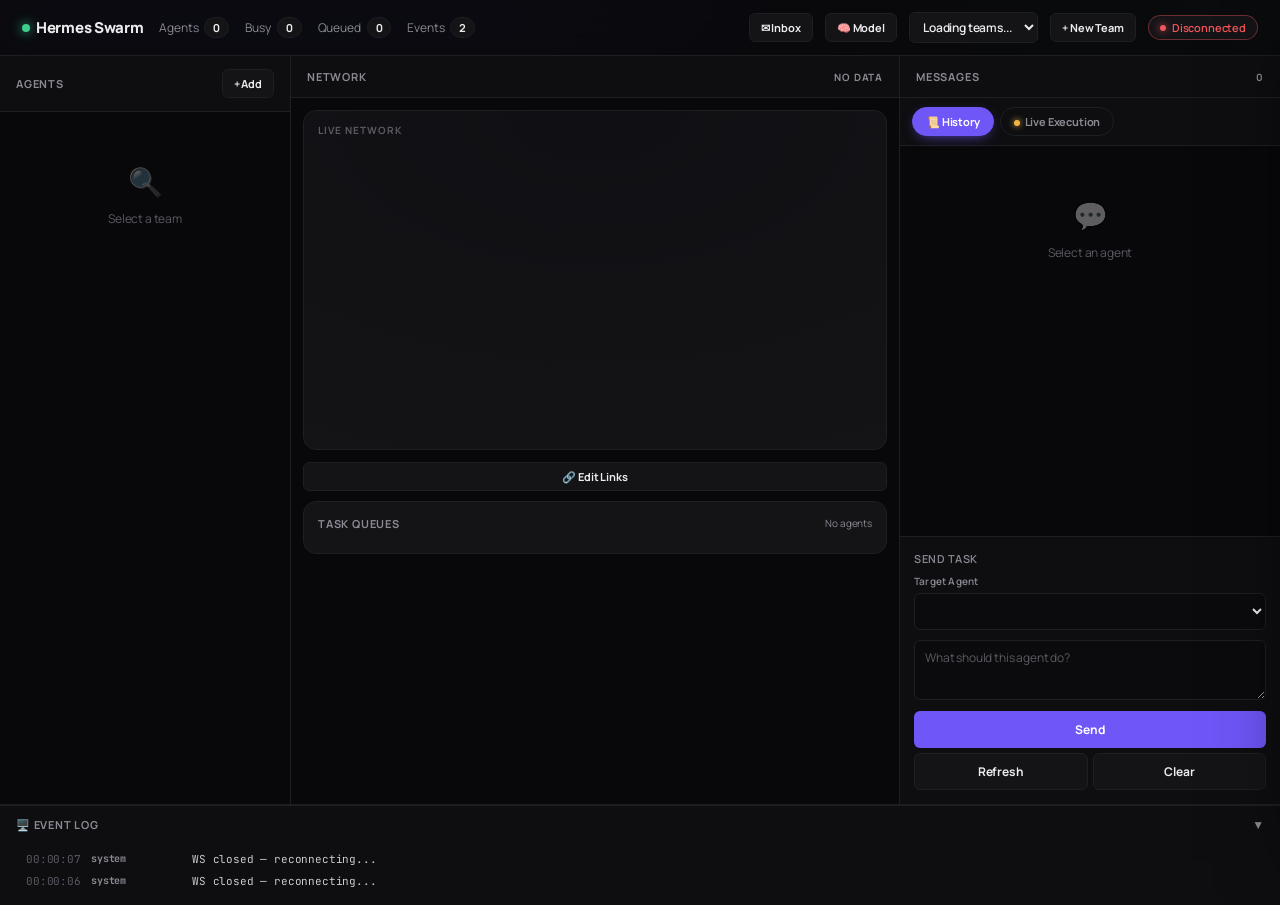
==== commit 4c690126: "scheduled wakeup tool" ====
--- a/dashboard/index.html
+++ b/dashboard/index.html
@@ -244,6 +244,23 @@
 .cfg-cli code { color: var(--accent-bright); word-break: break-all; flex: 1; }
 .cfg-cli .cli-copy { cursor: pointer; color: var(--text-muted); flex-shrink: 0; }
 .cfg-cli .cli-copy:hover { color: var(--accent-bright); }
+/* cron wake-ups */
+.cfg-crons { background: var(--bg-input); border: 1px solid var(--border); border-radius: var(--r-sm); padding: 8px; font-size: 11px; }
+.cron-row { display: flex; align-items: flex-start; gap: 8px; padding: 6px 0; border-bottom: 1px dashed var(--border); }
+.cron-row:last-child { border-bottom: none; }
+.cron-row.disabled { opacity: 0.5; }
+.cron-main { flex: 1; min-width: 0; }
+.cron-sched { font-family: var(--font-mono); color: var(--accent-bright); font-size: 11px; }
+.cron-desc { color: var(--text-muted); font-size: 10px; }
+.cron-instr { color: var(--text); font-size: 11px; margin-top: 2px; word-break: break-word; }
+.cron-next { color: var(--text-muted); font-size: 10px; margin-top: 2px; }
+.cron-actions { display: flex; align-items: center; gap: 8px; flex-shrink: 0; }
+.cron-del { cursor: pointer; color: var(--text-muted); font-size: 13px; }
+.cron-del:hover { color: var(--danger); }
+.cron-add { display: flex; gap: 6px; margin-top: 8px; }
+.cron-add .control-input { margin: 0; }
+.cron-add #cfg-cron-sched { flex: 0 0 38%; }
+.cron-empty { color: var(--text-muted); font-size: 11px; padding: 2px; }
 /* agent-card context usage bar */
 .card-ctx { height: 4px; background: var(--bg-input); border-radius: 999px; overflow: hidden; margin-top: 8px; }
 .card-ctx-fill { height: 100%; border-radius: 999px; transition: width 0.4s; }
@@ -386,13 +403,23 @@
             </div>
             <div class="cfg-row">
                 <div class="control-group"><span class="control-label">Compression threshold (0–1)</span><input class="control-input" id="cfg-compress" type="number" step="0.05" min="0.1" max="0.95" placeholder="default"></div>
-                <div class="control-group"></div>
+                <div class="control-group"><span class="control-label">Autonomous wake-up every (s)</span><input class="control-input" id="cfg-heartbeat" type="number" min="60" placeholder="default 1800"></div>
             </div>
             <div class="control-group"><span class="control-label">Enabled toolsets (comma; blank = defaults)</span><input class="control-input" id="cfg-entools" list="toolset-list" placeholder="e.g. web, terminal, file, browser"></div>
             <div class="control-group"><span class="control-label">Disabled toolsets (comma)</span><input class="control-input" id="cfg-distools" list="toolset-list" placeholder="e.g. computer_use"></div>
             <datalist id="toolset-list"></datalist>
             <div class="control-group"><span class="control-label">Role Soul (identity prompt)</span><textarea class="control-textarea" id="cfg-soul" style="min-height:120px"></textarea></div>
-            <div style="font-size:10px;color:var(--text-muted);line-height:1.5">Model, sampling, tools &amp; soul changes take effect on the agent's next turn (it re-initialises). Autonomous &amp; sweep apply immediately. Leave a numeric field blank to use the default.</div>
+            <div style="font-size:10px;color:var(--text-muted);line-height:1.5">Model, sampling, tools &amp; soul changes take effect on the agent's next turn (it re-initialises). Autonomous, sweep &amp; wake-up interval apply immediately. Leave a numeric field blank to use the default.</div>
+            <div class="control-group" style="margin-top:12px">
+                <span class="control-label">⏰ Scheduled wake-ups (cron)</span>
+                <div id="cfg-crons" class="cfg-crons"><div class="cron-empty">—</div></div>
+                <div class="cron-add">
+                    <input class="control-input" id="cfg-cron-sched" placeholder="0 9 * * 1-5">
+                    <input class="control-input" id="cfg-cron-instr" placeholder="What to do when it fires (be self-contained)">
+                    <button class="btn btn-secondary" type="button" onclick="addAgentCron()">Add</button>
+                </div>
+                <div style="font-size:10px;color:var(--text-muted);line-height:1.5;margin-top:6px">5-field cron (<code>min hour day month weekday</code>), a macro (<code>@hourly @daily @weekly @monthly</code>), or an interval (<code>@every 30m</code>, <code>@every 2h</code>). Server local time. Agents can also self-schedule via the <code>schedule_wakeup</code> tool.</div>
+            </div>
             <div class="control-group" style="margin-top:12px"><span class="control-label">📊 Live telemetry (read-only)</span><div id="cfg-telemetry" class="cfg-telemetry">No turn run yet.</div></div>
             <div class="control-group"><span class="control-label">⌨️ Hermes CLI — run in terminal to configure this agent without the UI</span><div id="cfg-cli" class="cfg-cli">—</div></div>
         </div>
@@ -558,6 +585,15 @@
             logEvent('system', `${payload.agent_name} config updated`);
             refreshData();
             break;
+        case 'cron_updated':
+        case 'cron_fired': {
+            if (type === 'cron_fired') logEvent('system', `${payload.agent_name} ⏰ scheduled wake-up fired (${payload.schedule || ''})`);
+            else refreshData();  // keep the card's ⏰ badge in sync
+            // Live-refresh the schedules list if this agent's config modal is open.
+            const cfgOpen = document.getElementById('modal-agent-config').classList.contains('show');
+            if (cfgOpen && document.getElementById('cfg-agent-id').value === payload.agent_name) loadAgentCrons(payload.agent_name);
+            break;
+        }
         case 'model_default_updated':
             logEvent('system', `Default model → ${payload.provider}/${payload.model}`);
             modelsCache = [];
@@ -624,7 +660,7 @@
             : '';
         return `<div class="agent-card ${st} ${sel?'selected':''}" onclick="selectAgent('${jsAttr(n)}')">
             <div class="agent-name"><span class="status-dot ${st}"></span>${esc(a.config?.name || n)}</div>
-            <div class="agent-meta"><span>Queue: <span class="queue-badge">${a.pending_count || 0}</span></span><span class="peer-tag" style="background:rgba(167,139,250,0.14);color:var(--tool)" title="Model">${esc(a.config?.model || 'litellm-model')}</span>${a.config?.autonomous ? '<span class="peer-tag" style="background:rgba(245,181,68,0.16);color:var(--busy)" title="Self-drives when idle">auto</span>' : ''}</div>
+            <div class="agent-meta"><span>Queue: <span class="queue-badge">${a.pending_count || 0}</span></span><span class="peer-tag" style="background:rgba(167,139,250,0.14);color:var(--tool)" title="Model">${esc(a.config?.model || 'litellm-model')}</span>${a.config?.autonomous ? '<span class="peer-tag" style="background:rgba(245,181,68,0.16);color:var(--busy)" title="Self-drives when idle">auto</span>' : ''}${(() => { const cr = (a.config?.crons || []).filter(c => c.enabled !== false).length; return cr ? `<span class="peer-tag" style="background:rgba(62,207,142,0.14);color:var(--idle)" title="${cr} scheduled wake-up(s)">⏰ ${cr}</span>` : ''; })()}</div>
             ${ctxBar}
             <div class="agent-meta" style="margin-top:4px">${peerTags}</div>
             <div class="agent-actions">
@@ -915,6 +951,7 @@
         modelSel.value = cfg.model || '';   // empty = inherit the swarm default
         document.getElementById('cfg-autonomous').checked = !!cfg.autonomous;
         document.getElementById('cfg-sweep').value = cfg.sweep_interval ?? '';
+        document.getElementById('cfg-heartbeat').value = cfg.heartbeat_seconds ?? '';
         document.getElementById('cfg-reasoning').value = cfg.reasoning_effort || '';
         document.getElementById('cfg-temp').value = (cfg.temperature ?? '') === '' ? '' : cfg.temperature;
         document.getElementById('cfg-maxtok').value = cfg.max_tokens ?? '';
@@ -927,6 +964,9 @@
         renderTelemetry(cfg.telemetry || (agentData[name] && agentData[name].telemetry) || {});
         loadToolsets();
         loadAgentCli(name);
+        document.getElementById('cfg-cron-sched').value = '';
+        document.getElementById('cfg-cron-instr').value = '';
+        loadAgentCrons(name);
         document.getElementById('modal-agent-config').classList.add('show');
     } catch (e) { logEvent('error', e.message); }
 }
@@ -981,6 +1021,88 @@
     catch (e) { logEvent('error', 'Copy failed'); }
 }
 
+/* ===== CRON WAKE-UPS ===== */
+function fmtCronTime(ts) {
+    if (!ts) return '—';
+    try { return new Date(ts * 1000).toLocaleString([], { month: 'short', day: 'numeric', hour: '2-digit', minute: '2-digit' }); }
+    catch (e) { return '—'; }
+}
+
+async function loadAgentCrons(name) {
+    const el = document.getElementById('cfg-crons');
+    if (el) el.innerHTML = '<div class="cron-empty">Loading…</div>';
+    try {
+        const d = await fetch(`${API_URL}/agent/${encodeURIComponent(name)}/crons`).then(r => r.json());
+        renderCrons(name, d.crons || []);
+    } catch (e) { if (el) el.innerHTML = '<div class="cron-empty">Could not load schedules.</div>'; }
+}
+
+function renderCrons(name, crons) {
+    const el = document.getElementById('cfg-crons');
+    if (!el) return;
+    if (!crons.length) { el.innerHTML = '<div class="cron-empty">No scheduled wake-ups yet.</div>'; return; }
+    el.innerHTML = crons.map(c => {
+        const enabled = c.enabled !== false;
+        const cid = JSON.stringify(c.id).replace(/"/g, '&quot;');
+        const nm = JSON.stringify(name).replace(/"/g, '&quot;');
+        const next = enabled ? `Next: ${fmtCronTime(c.next_fire_at)}` : 'Disabled';
+        const last = c.last_fired_at ? ` · Last: ${fmtCronTime(c.last_fired_at)}` : '';
+        return `<div class="cron-row ${enabled ? '' : 'disabled'}">
+            <div class="cron-main">
+                <span class="cron-sched">${esc(c.schedule)}</span> <span class="cron-desc">${esc(c.describe || '')}</span>
+                <div class="cron-instr">${esc(c.instruction || '')}</div>
+                <div class="cron-next">${esc(next)}${esc(last)}${c.created_by === 'agent' ? ' · self-scheduled' : ''}</div>
+            </div>
+            <div class="cron-actions">
+                <label class="cfg-check" title="Enable / disable"><input type="checkbox" ${enabled ? 'checked' : ''} onchange="toggleAgentCron(${nm}, ${cid}, this.checked)"></label>
+                <span class="cron-del" title="Delete" onclick="deleteAgentCron(${nm}, ${cid})">🗑</span>
+            </div>
+        </div>`;
+    }).join('');
+}
+
+async function addAgentCron() {
+    const name = document.getElementById('cfg-agent-id').value;
+    if (!name) return;
+    const schedule = document.getElementById('cfg-cron-sched').value.trim();
+    const instruction = document.getElementById('cfg-cron-instr').value.trim();
+    if (!schedule || !instruction) { logEvent('error', 'A wake-up needs both a schedule and an instruction.'); return; }
+    try {
+        const res = await fetch(`${API_URL}/agent/${encodeURIComponent(name)}/crons`, {
+            method: 'POST', headers: { 'Content-Type': 'application/json' },
+            body: JSON.stringify({ schedule, instruction }),
+        });
+        const data = await res.json();
+        if (data.error) { logEvent('error', data.error); return; }
+        document.getElementById('cfg-cron-sched').value = '';
+        document.getElementById('cfg-cron-instr').value = '';
+        logEvent('system', `${name}: scheduled wake-up '${schedule}'`);
+        loadAgentCrons(name);
+    } catch (e) { logEvent('error', e.message); }
+}
+
+async function toggleAgentCron(name, cronId, enabled) {
+    try {
+        const res = await fetch(`${API_URL}/agent/${encodeURIComponent(name)}/crons/${encodeURIComponent(cronId)}`, {
+            method: 'PATCH', headers: { 'Content-Type': 'application/json' },
+            body: JSON.stringify({ enabled }),
+        });
+        const data = await res.json();
+        if (data.error) { logEvent('error', data.error); }
+    } catch (e) { logEvent('error', e.message); }
+    loadAgentCrons(name);
+}
+
+async function deleteAgentCron(name, cronId) {
+    try {
+        const res = await fetch(`${API_URL}/agent/${encodeURIComponent(name)}/crons/${encodeURIComponent(cronId)}`, { method: 'DELETE' });
+        const data = await res.json();
+        if (data.error) { logEvent('error', data.error); return; }
+        logEvent('system', `${name}: wake-up deleted`);
+        loadAgentCrons(name);
+    } catch (e) { logEvent('error', e.message); }
+}
+
 async function saveAgentConfig() {
     const name = document.getElementById('cfg-agent-id').value;
     if (!name) return;
@@ -989,6 +1111,7 @@
         model: document.getElementById('cfg-model').value,
         autonomous: document.getElementById('cfg-autonomous').checked,
         sweep_interval: document.getElementById('cfg-sweep').value.trim(),
+        heartbeat_seconds: document.getElementById('cfg-heartbeat').value.trim(),
         reasoning_effort: document.getElementById('cfg-reasoning').value,
         temperature: document.getElementById('cfg-temp').value.trim(),
         max_tokens: document.getElementById('cfg-maxtok').value.trim(),
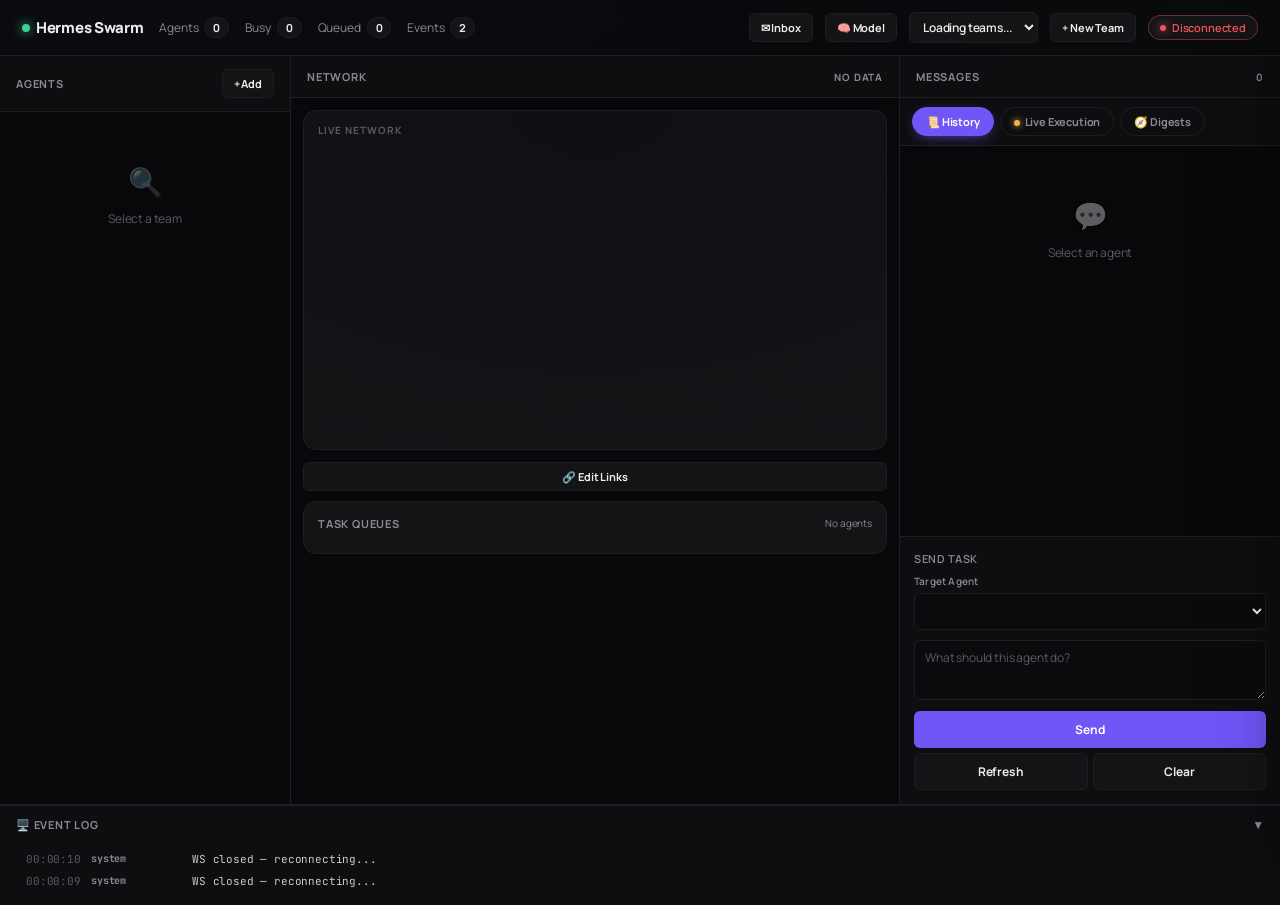
==== commit f4b548f5: "Supervisor agent" ====
--- a/dashboard/index.html
+++ b/dashboard/index.html
@@ -95,6 +95,10 @@
 .agent-card.idle::before { background: var(--idle); }
 .agent-card.busy::before { background: var(--busy); }
 .agent-card.asking_human::before { background: var(--human); }
+.card-digest { font-size: 11px; color: var(--text-secondary); margin-top: 7px; padding-top: 6px; border-top: 1px dashed var(--border); line-height: 1.4; display: flex; align-items: baseline; gap: 6px; }
+.card-digest .risk-dot { width: 7px; height: 7px; border-radius: 50%; flex-shrink: 0; position: relative; top: 1px; }
+.card-digest .dg-text { overflow: hidden; text-overflow: ellipsis; white-space: nowrap; }
+.card-digest .dg-blocked { color: var(--human); }
 .agent-name { font-weight: 700; font-size: 13px; display: flex; align-items: center; gap: 8px; letter-spacing: -0.01em; }
 .status-dot { width: 8px; height: 8px; border-radius: 50%; position: relative; flex-shrink: 0; }
 .status-dot.idle { background: var(--idle); box-shadow: 0 0 8px rgba(62,207,142,0.6); }
@@ -131,6 +135,21 @@
 .msg-body.collapsed { display: none; }
 .msg-body pre { background: var(--bg-input); padding: 10px; border-radius: var(--r-sm); overflow-x: auto; font-size: 11px; font-family: var(--font-mono); margin-top: 8px; white-space: pre-wrap; border: 1px solid var(--border); }
 .msg-body .tool-call { background: rgba(167,139,250,0.07); border-left: 2px solid var(--tool); padding: 7px 11px; margin: 8px 0; border-radius: 0 var(--r-sm) var(--r-sm) 0; font-family: var(--font-mono); font-size: 11px; }
+.msg-role-badge.compaction_summary { background: rgba(245,181,68,0.16); color: var(--busy); }
+/* Compaction checkpoint divider in the History transcript */
+.cc-checkpoint { margin: 14px 0; border: 1px solid var(--busy); border-radius: var(--r-md); overflow: hidden; background: rgba(245,181,68,0.05); }
+.cc-divider { display: flex; align-items: center; gap: 8px; padding: 8px 12px; cursor: pointer; user-select: none; font-size: 11px; font-weight: 700; color: var(--busy); text-transform: uppercase; letter-spacing: 0.5px; }
+.cc-divider::before, .cc-divider::after { content: ''; height: 1px; background: var(--busy); opacity: 0.4; flex: 1; }
+.cc-divider .cc-label { flex: 0 0 auto; }
+.cc-time { font-weight: 400; text-transform: none; letter-spacing: 0; color: var(--text-dim); }
+.cc-body { padding: 10px 13px; font-size: 12px; line-height: 1.6; color: var(--text-secondary); border-top: 1px dashed var(--busy); white-space: pre-wrap; word-break: break-word; max-height: 320px; overflow-y: auto; }
+.cc-body.collapsed { display: none; }
+/* Live-exec user / system input steps */
+.exec-step.usermsg { border-left: 3px solid var(--accent-bright); }
+.exec-step.usermsg .exec-label { color: var(--accent-bright); }
+.exec-step.sysmsg { border-left: 3px solid var(--text-muted); }
+.exec-step.sysmsg .exec-label { color: var(--text-muted); }
+.exec-step pre.collapsed { display: none; }
 .event-log-container { grid-column: 1/-1; background: var(--bg-raised); border-top: 1px solid var(--border); max-height: 230px; min-height: 100px; display: flex; flex-direction: column; transition: max-height 0.3s ease, min-height 0.3s ease; }
 .event-log-container.collapsed { max-height: 40px; min-height: 40px; }
 .event-log-header { background: var(--bg-raised); padding: 10px 16px; display: flex; justify-content: space-between; align-items: center; cursor: pointer; user-select: none; }
@@ -227,6 +246,27 @@
 .exec-obs { margin-top: 7px; padding-top: 7px; border-top: 1px dashed var(--border); }
 .exec-obs strong { font-size: 10px; color: var(--text-muted); text-transform: uppercase; letter-spacing: 0.4px; }
 .exec-status { font-size: 11px; color: var(--text-muted); padding: 6px 11px; font-style: italic; display: flex; align-items: center; gap: 8px; }
+/* Digest timeline */
+.dgt { display: flex; flex-direction: column; gap: 10px; }
+.dgt-item { background: var(--bg-card); border: 1px solid var(--border); border-radius: var(--r-md); padding: 11px 13px; font-size: 12.5px; position: relative; border-left: 3px solid var(--border-strong); animation: slideIn 0.2s ease-out; }
+.dgt-item.ok { border-left-color: var(--idle); }
+.dgt-item.watch { border-left-color: var(--busy); }
+.dgt-item.stuck { border-left-color: var(--human); }
+.dgt-item.error { border-left-color: var(--danger); }
+.dgt-top { display: flex; align-items: baseline; gap: 8px; }
+.dgt-headline { font-weight: 700; flex: 1; line-height: 1.35; }
+.dgt-risk { font-size: 9.5px; font-weight: 700; text-transform: uppercase; letter-spacing: 0.6px; padding: 2px 7px; border-radius: 999px; flex-shrink: 0; }
+.dgt-risk.ok { background: rgba(62,207,142,0.16); color: var(--idle); }
+.dgt-risk.watch { background: rgba(245,181,68,0.16); color: var(--busy); }
+.dgt-risk.stuck { background: rgba(91,157,255,0.16); color: var(--human); }
+.dgt-risk.error { background: rgba(240,90,90,0.16); color: var(--danger); }
+.dgt-time { font-size: 10px; color: var(--text-dim); flex-shrink: 0; }
+.dgt-did { margin: 7px 0 0; padding-left: 16px; color: var(--text-secondary); line-height: 1.5; }
+.dgt-did li { margin: 1px 0; }
+.dgt-line { margin-top: 6px; font-size: 11.5px; line-height: 1.4; }
+.dgt-line .k { font-size: 9.5px; font-weight: 700; text-transform: uppercase; letter-spacing: 0.5px; color: var(--text-muted); margin-right: 6px; }
+.dgt-line.blocked .k { color: var(--human); }
+.dgt-meta { margin-top: 8px; padding-top: 7px; border-top: 1px dashed var(--border); font-size: 10px; color: var(--text-dim); display: flex; gap: 12px; flex-wrap: wrap; }
 .exec-status .live-dot { width: 7px; height: 7px; border-radius: 50%; background: var(--busy); box-shadow: 0 0 8px var(--busy); animation: busy-blink 1.2s infinite; }
 .cfg-row { display: flex; gap: 10px; }
 .cfg-row .control-group { flex: 1; }
@@ -328,9 +368,11 @@
         <div class="view-tabs">
             <button class="view-tab active" id="tab-history" onclick="setView('history')">📜 History</button>
             <button class="view-tab" id="tab-live" onclick="setView('live')"><span class="live-dot"></span>Live Execution</button>
+            <button class="view-tab" id="tab-digests" onclick="setView('digests')">🧭 Digests</button>
         </div>
         <div class="panel-body" id="message-list" style="flex:1;overflow-y:auto"><div class="empty-state"><div class="empty-state-icon">💬</div><div>Select an agent</div></div></div>
         <div class="panel-body exec-trace" id="exec-trace" style="flex:1;overflow-y:auto;display:none"><div class="empty-state"><div class="empty-state-icon">⚡</div><div>Select an agent</div></div></div>
+        <div class="panel-body" id="digest-list" style="flex:1;overflow-y:auto;display:none"><div class="empty-state"><div class="empty-state-icon">🧭</div><div>Select an agent</div></div></div>
         <div class="controls-section">
             <div style="font-size:11px;font-weight:600;color:var(--text-muted);text-transform:uppercase;letter-spacing:0.5px;margin-bottom:8px">Send Task</div>
             <div class="control-group">
@@ -355,7 +397,9 @@
         <div class="modal-body">
             <div class="control-group"><span class="control-label">Agent ID (slug)</span><input class="control-input" id="add-agent-id" placeholder="e.g., researcher_2"></div>
             <div class="control-group"><span class="control-label">Display Name</span><input class="control-input" id="add-agent-name" placeholder="e.g., Researcher Agent 2"></div>
-            <div class="control-group"><span class="control-label">Allowed Peers (comma-separated)</span><input class="control-input" id="add-agent-peers" placeholder="editor, reviewer"></div>
+            <div class="control-group"><span class="control-label">Allowed Peers / Watched agents (comma-separated)</span><input class="control-input" id="add-agent-peers" placeholder="editor, reviewer"></div>
+            <label style="display:flex;align-items:center;gap:8px;font-size:12px;color:var(--text-secondary);cursor:pointer;margin:2px 0 8px"><input type="checkbox" id="add-agent-supervisor" onchange="onSupervisorToggle()"> 👁 Supervisor agent</label>
+            <div id="add-agent-supervisor-hint" style="display:none;font-size:11px;color:var(--text-muted);line-height:1.5;margin:-4px 0 8px">A supervisor watches the agents above (its peers): their recent conversation is fed into its queue automatically as they work, and it can steer them with peer messages. Leave its Role Soul blank to use the default supervisor brief.</div>
             <div class="control-group"><span class="control-label">Role Soul (your prompt)</span><textarea class="control-textarea" id="add-agent-soul" placeholder="Describe this agent's responsibilities, expertise, and behavior..."></textarea></div>
         </div>
         <div class="modal-footer">
@@ -441,6 +485,10 @@
             <div class="control-group"><span class="control-label">API Key</span><input class="control-input" id="setup-key" type="password" placeholder="sk-…  (stored locally, never committed)"></div>
             <div class="control-group"><span class="control-label">Model</span><input class="control-input" id="setup-model" list="setup-model-list" placeholder="model id"><datalist id="setup-model-list"></datalist></div>
             <div style="font-size:11px;color:var(--text-muted);line-height:1.5">This is the <b>default for all agents</b>. Override it per-agent in each agent's ⚙️ settings. Stored in Hermes config format under your data dir.</div>
+            <div style="border-top:1px solid var(--border);margin:16px 0 12px"></div>
+            <div class="control-group"><span class="control-label">Monitoring summary model</span><input class="control-input" id="setup-summary-model" list="setup-model-list" placeholder="(defaults to the model above)"></div>
+            <label style="display:flex;align-items:center;gap:8px;font-size:12px;color:var(--text-secondary);cursor:pointer;margin-bottom:6px"><input type="checkbox" id="setup-digest-enabled"> Auto-summarize agent activity into status digests</label>
+            <div style="font-size:11px;color:var(--text-muted);line-height:1.5">A cheap out-of-band model reads each agent's activity and writes a short rolling status — monitor a big team by digest instead of reading every chat.</div>
             <div id="setup-error" style="color:var(--danger);font-size:11px;margin-top:8px"></div>
         </div>
         <div class="modal-footer">
@@ -599,6 +647,19 @@
             modelsCache = [];
             loadModels(); refreshData();
             break;
+        case 'digest_updated':
+            if (agentData[payload.agent_name]) {
+                agentData[payload.agent_name].digest = { summary: payload.summary, timestamp: payload.timestamp };
+                renderAgents();
+            }
+            if (viewMode === 'digests' && selectedAgent === payload.agent_name) loadAgentDigests(payload.agent_name);
+            if (payload.summary && (payload.summary.risk_level === 'stuck' || payload.summary.risk_level === 'error')) {
+                logEvent('error', `${payload.agent_name} ⚠ ${payload.summary.risk_level}: ${payload.summary.headline || ''}`);
+            }
+            break;
+        case 'settings_updated':
+            logEvent('system', `Monitoring settings updated${payload.summary_model ? ' (digest model: ' + payload.summary_model + ')' : ''}`);
+            break;
         case 'telemetry':
             if (agentData[payload.agent_name]) agentData[payload.agent_name].telemetry = payload.telemetry;
             renderAgents();
@@ -621,12 +682,20 @@
         case 'message_logged':
             // Only count/append messages for the agent currently being viewed,
             // otherwise the msg counter drifts up on unrelated agents' activity.
-            if (selectedAgent === payload.agent_name) {
+            if (selectedAgent === payload.agent_name && viewMode === 'history') {
                 addMessageToUI(payload);
                 msgCount++;
                 document.getElementById('msg-count').textContent = msgCount;
             }
             break;
+        case 'context_compacted':
+            logEvent('system', `${payload.agent_name} ⟳ context compacted (history summarized)`);
+            if (selectedAgent === payload.agent_name && viewMode === 'history' && payload.summary) {
+                addMessageToUI({ role: 'compaction_summary', content: payload.summary, timestamp: payload.timestamp });
+                msgCount++;
+                document.getElementById('msg-count').textContent = msgCount;
+            }
+            break;
         case 'human_waiting':
             logEvent('human_waiting', `${payload.agent_name}: "${payload.question?.slice(0, 50)}..."`);
             updateInboxBadge((parseInt(document.getElementById('inbox-badge')?.textContent || '0') + 1));
@@ -643,6 +712,29 @@
 }
 
 /* ===== RENDERERS ===== */
+const RISK_COLOR = { ok: 'var(--idle)', watch: 'var(--busy)', stuck: 'var(--human)', error: 'var(--danger)' };
+
+function renderCardDigest(digest) {
+    const dg = digest && digest.summary;
+    if (!dg || !(dg.headline || (dg.did && dg.did.length) || dg.blocked_on)) return '';
+    const risk = dg.risk_level || 'ok';
+    const color = RISK_COLOR[risk] || 'var(--text-muted)';
+    // Full picture in the tooltip; one terse line on the card.
+    const tip = [
+        dg.headline ? `▸ ${dg.headline}` : '',
+        (dg.did && dg.did.length) ? 'Did:\n  - ' + dg.did.join('\n  - ') : '',
+        dg.blocked_on ? `Blocked: ${dg.blocked_on}` : '',
+        dg.next ? `Next: ${dg.next}` : '',
+        `Risk: ${risk}`,
+    ].filter(Boolean).join('\n');
+    const headline = dg.headline || (dg.did && dg.did[0]) || '—';
+    const blocked = dg.blocked_on ? ` <span class="dg-blocked">⛔ ${esc(dg.blocked_on)}</span>` : '';
+    return `<div class="card-digest" title="${esc(tip)}">
+        <span class="risk-dot" style="background:${color}"></span>
+        <span class="dg-text">${esc(headline)}${blocked}</span>
+    </div>`;
+}
+
 function renderAgents() {
     const names = Object.keys(agentData).sort();
     const el = document.getElementById('agent-list');
@@ -660,8 +752,9 @@
             : '';
         return `<div class="agent-card ${st} ${sel?'selected':''}" onclick="selectAgent('${jsAttr(n)}')">
             <div class="agent-name"><span class="status-dot ${st}"></span>${esc(a.config?.name || n)}</div>
-            <div class="agent-meta"><span>Queue: <span class="queue-badge">${a.pending_count || 0}</span></span><span class="peer-tag" style="background:rgba(167,139,250,0.14);color:var(--tool)" title="Model">${esc(a.config?.model || 'litellm-model')}</span>${a.config?.autonomous ? '<span class="peer-tag" style="background:rgba(245,181,68,0.16);color:var(--busy)" title="Self-drives when idle">auto</span>' : ''}${(() => { const cr = (a.config?.crons || []).filter(c => c.enabled !== false).length; return cr ? `<span class="peer-tag" style="background:rgba(62,207,142,0.14);color:var(--idle)" title="${cr} scheduled wake-up(s)">⏰ ${cr}</span>` : ''; })()}</div>
+            <div class="agent-meta"><span>Queue: <span class="queue-badge">${a.pending_count || 0}</span></span><span class="peer-tag" style="background:rgba(167,139,250,0.14);color:var(--tool)" title="Model">${esc(a.config?.model || 'litellm-model')}</span>${a.config?.autonomous ? '<span class="peer-tag" style="background:rgba(245,181,68,0.16);color:var(--busy)" title="Self-drives when idle">auto</span>' : ''}${a.config?.is_supervisor ? '<span class="peer-tag" style="background:rgba(91,157,255,0.16);color:var(--human)" title="Supervisor — watches its linked agents">👁 supervisor</span>' : ''}${(() => { const cr = (a.config?.crons || []).filter(c => c.enabled !== false).length; return cr ? `<span class="peer-tag" style="background:rgba(62,207,142,0.14);color:var(--idle)" title="${cr} scheduled wake-up(s)">⏰ ${cr}</span>` : ''; })()}</div>
             ${ctxBar}
+            ${renderCardDigest(a.digest)}
             <div class="agent-meta" style="margin-top:4px">${peerTags}</div>
             <div class="agent-actions">
                 ${(st === 'busy' || st === 'asking_human') ? `<button class="btn btn-sm" style="background:var(--danger);border-color:var(--danger);color:white" onclick="event.stopPropagation();stopAgent('${jsAttr(n)}')">■ Stop</button>` : ''}
@@ -808,22 +901,11 @@
 function addMessageToUI(msg) {
     const container = document.getElementById('message-list');
     if (container.querySelector('.empty-state')) container.innerHTML = '';
-    const role = msg.role || 'unknown';
-    const time = new Date().toLocaleTimeString([], {hour12:false, hour:'2-digit', minute:'2-digit', second:'2-digit'});
-    const isToolCall = msg.tool_calls && msg.tool_calls.length;
-    const block = document.createElement('div');
-    block.className = 'msg-block';
-    block.innerHTML = `
-        <div class="msg-header" onclick="this.nextElementSibling.classList.toggle('collapsed')">
-            <span class="msg-role-badge ${role}">${role}</span>
-            <span style="font-size:10px;color:var(--text-muted)">${esc(msg.task_id?.slice(0,8) || '')}</span>
-            ${isToolCall ? '<span style="font-size:10px;color:var(--tool);margin-left:4px">🔧 tools</span>' : ''}
-            <span class="msg-time">${time}</span>
-        </div>
-        <div class="msg-body collapsed">${formatMessageContent(msg)}</div>
-    `;
-    container.appendChild(block);
-    container.scrollTop = container.scrollHeight;
+    // Only auto-scroll if the user is already near the bottom, so a live append
+    // doesn't yank them away while they're scrolled up reading older history.
+    const nearBottom = container.scrollHeight - container.scrollTop - container.clientHeight < 80;
+    container.insertAdjacentHTML('beforeend', messageBlockHTML(msg));
+    if (nearBottom) container.scrollTop = container.scrollHeight;
 }
 
 function formatMessageContent(msg) {
@@ -847,15 +929,69 @@
     viewMode = mode;
     document.getElementById('tab-history').classList.toggle('active', mode === 'history');
     document.getElementById('tab-live').classList.toggle('active', mode === 'live');
+    document.getElementById('tab-digests').classList.toggle('active', mode === 'digests');
     document.getElementById('message-list').style.display = mode === 'history' ? '' : 'none';
     document.getElementById('exec-trace').style.display = mode === 'live' ? '' : 'none';
-    if (mode === 'live') renderExecTrace();
+    document.getElementById('digest-list').style.display = mode === 'digests' ? '' : 'none';
+    const who = selectedAgent ? (agentData[selectedAgent]?.config?.name || selectedAgent) : '';
+    if (mode === 'history' && selectedAgent) document.getElementById('msg-header').textContent = `Messages: ${who}`;
+    if (mode === 'live') { document.getElementById('msg-header').textContent = who ? `Live: ${who}` : 'Live Execution'; renderExecTrace(); }
+    if (mode === 'digests' && selectedAgent) loadAgentDigests(selectedAgent);
+}
+
+async function loadAgentDigests(name) {
+    const el = document.getElementById('digest-list');
+    document.getElementById('msg-header').textContent = `Digests: ${agentData[name]?.config?.name || name}`;
+    try {
+        const d = await fetch(`${API_URL}/agent/${encodeURIComponent(name)}/digests?limit=100`).then(r => r.json());
+        renderDigestTimeline(name, d.digests || []);
+    } catch (e) {
+        el.innerHTML = '<div class="empty-state"><div class="empty-state-icon">⚠️</div><div>Failed to load digests</div></div>';
+    }
+}
+
+function renderDigestTimeline(name, digests) {
+    const el = document.getElementById('digest-list');
+    document.getElementById('msg-count').textContent = digests.length;
+    if (!digests.length) {
+        el.innerHTML = '<div class="empty-state"><div class="empty-state-icon">🧭</div><div>No digests yet</div><div style="font-size:11px;color:var(--text-muted);margin-top:6px;max-width:280px;line-height:1.5">A rolling status summary is written automatically once this agent accrues new activity.</div></div>';
+        return;
+    }
+    // Newest first — the sequence of rolling status snapshots over time.
+    const items = digests.map(row => {
+        const s = row.summary || {};
+        const risk = s.risk_level || 'ok';
+        const did = (s.did || []).length ? `<ul class="dgt-did">${s.did.map(x => `<li>${esc(x)}</li>`).join('')}</ul>` : '';
+        const blocked = s.blocked_on ? `<div class="dgt-line blocked"><span class="k">Blocked</span>${esc(s.blocked_on)}</div>` : '';
+        const next = s.next ? `<div class="dgt-line"><span class="k">Next</span>${esc(s.next)}</div>` : '';
+        const meta = [
+            row.msg_count != null ? `${row.msg_count} msgs` : '',
+            row.tokens_in != null ? `~${row.tokens_in.toLocaleString()} tok` : '',
+            row.model ? esc(row.model) : '',
+        ].filter(Boolean).map(x => `<span>${x}</span>`).join('');
+        return `<div class="dgt-item ${risk}">
+            <div class="dgt-top">
+                <span class="dgt-headline">${esc(s.headline || '—')}</span>
+                <span class="dgt-risk ${risk}">${esc(risk)}</span>
+                <span class="dgt-time">${fmtCronTime(row.timestamp)}</span>
+            </div>
+            ${did}${blocked}${next}
+            <div class="dgt-meta">${meta}</div>
+        </div>`;
+    }).join('');
+    el.innerHTML = `<div class="dgt">${items}</div>`;
 }
 
 function handleAgentExec(p) {
     const ag = p.agent_name;
     if (!ag) return;
     switch (p.kind) {
+        case 'system':
+            (execTrace[ag] = execTrace[ag] || []).push({ type: 'system', text: p.text || '' });
+            break;
+        case 'user':
+            (execTrace[ag] = execTrace[ag] || []).push({ type: 'user', text: p.text || '' });
+            break;
         case 'thinking':
             execStatus[ag] = p.text ? p.text : 'thinking…';
             break;
@@ -904,7 +1040,11 @@
     }
     let html = '';
     steps.forEach(s => {
-        if (s.type === 'reasoning') {
+        if (s.type === 'system') {
+            html += `<div class="exec-step sysmsg"><div class="exec-label" style="cursor:pointer" onclick="this.nextElementSibling.classList.toggle('collapsed')">⚙️ System context · click to expand</div><pre class="collapsed" style="max-height:200px">${esc(s.text)}</pre></div>`;
+        } else if (s.type === 'user') {
+            html += `<div class="exec-step usermsg"><div class="exec-label">👤 User / Task</div><pre>${esc(s.text)}</pre></div>`;
+        } else if (s.type === 'reasoning') {
             html += `<div class="exec-step reasoning"><div class="exec-label">🧠 Thinking</div><pre>${esc(s.text)}</pre></div>`;
         } else if (s.type === 'tool') {
             const obs = s.result != null
@@ -1176,6 +1316,11 @@
     if (cur.base_url) document.getElementById('setup-baseurl').value = cur.base_url;
     document.getElementById('setup-key').value = '';
     document.getElementById('setup-error').textContent = cur.has_key ? '' : '';
+    try {
+        const s = await fetch(`${API_URL}/settings`).then(r => r.json());
+        document.getElementById('setup-summary-model').value = s.summary_model || '';
+        document.getElementById('setup-digest-enabled').checked = s.digest_enabled !== false;
+    } catch (e) { /* non-fatal */ }
     document.getElementById('modal-setup').classList.add('show');
 }
 
@@ -1223,6 +1368,16 @@
         }).then(r => r.json());
         if (d.error) { document.getElementById('setup-error').textContent = d.error; return; }
         logEvent('system', `Default model set: ${d.provider}/${d.model}`);
+        // Persist the monitoring/digest settings alongside the model.
+        try {
+            await fetch(`${API_URL}/settings`, {
+                method: 'POST', headers: { 'Content-Type': 'application/json' },
+                body: JSON.stringify({
+                    summary_model: document.getElementById('setup-summary-model').value.trim(),
+                    digest_enabled: document.getElementById('setup-digest-enabled').checked,
+                }),
+            });
+        } catch (e) { /* non-fatal */ }
         hideModal('modal-setup');
         modelsCache = [];          // force re-fetch with the new backend
         loadModels(); refreshData();
@@ -1230,38 +1385,65 @@
 }
 
 /* ===== MESSAGE PANEL ===== */
+function fmtMsgTime(ts) {
+    const d = ts ? new Date(ts * 1000) : new Date();
+    return d.toLocaleTimeString([], { hour12: false });
+}
+
+// Shared renderer for a single transcript entry (used by initial load + live
+// append). compaction_summary renders as a collapsible checkpoint divider.
+function messageBlockHTML(m) {
+    const role = m.role || 'unknown';
+    const ts = fmtMsgTime(m.timestamp);
+    if (role === 'compaction_summary') {
+        return `<div class="cc-checkpoint" data-compaction="1">
+            <div class="cc-divider" onclick="this.nextElementSibling.classList.toggle('collapsed')">
+                <span class="cc-label">⟳ Context compacted</span>
+                <span class="cc-time">${ts} · everything above was summarized · click to view</span>
+            </div>
+            <div class="cc-body collapsed">${esc(m.content || '')}</div>
+        </div>`;
+    }
+    const hasToolCall = (m.content || '').startsWith('🛠️ Tool Calls:') || (m.tool_calls && m.tool_calls.length);
+    return `<div class="msg-block">
+        <div class="msg-header" onclick="this.nextElementSibling.classList.toggle('collapsed')">
+            <span class="msg-role-badge ${role}">${esc(role)}</span>
+            <span style="font-size:10px;color:var(--text-muted)">${esc((m.task_id || '').slice(0, 8))}</span>
+            ${hasToolCall ? '<span style="font-size:10px;color:var(--tool);margin-left:4px">🔧 tools</span>' : ''}
+            <span class="msg-time">${ts}</span>
+        </div>
+        <div class="msg-body collapsed">${formatMessageContent(m)}</div>
+    </div>`;
+}
+
 async function loadMessages(agentName) {
     try {
-        const res = await fetch(`${API_URL}/monitoring/agents/${agentName}/messages?limit=100`);
+        const res = await fetch(`${API_URL}/monitoring/agents/${agentName}/messages?limit=300`);
         const data = await res.json();
         const container = document.getElementById('message-list');
-        document.getElementById('msg-header').textContent = `Messages: ${agentName}`;
-        if (!data.messages || !data.messages.length) {
+        if (viewMode === 'history') document.getElementById('msg-header').textContent = `Messages: ${agentData[agentName]?.config?.name || agentName}`;
+        // Endpoint returns newest-first; render chronologically (oldest → newest).
+        const msgs = (data.messages || []).slice().reverse();
+        if (!msgs.length) {
             container.innerHTML = '<div class="empty-state"><div class="empty-state-icon">💬</div><div>No messages</div></div>';
             document.getElementById('msg-count').textContent = '0';
             return;
         }
-        container.innerHTML = '';
-        msgCount = data.messages.length;
+        msgCount = msgs.length;
         document.getElementById('msg-count').textContent = msgCount;
-        data.messages.forEach(m => {
-            const div = document.createElement('div');
-            div.className = 'msg-block';
-            const role = m.role || 'unknown';
-            const ts = m.timestamp ? new Date(m.timestamp * 1000).toLocaleTimeString([], {hour12:false}) : '';
-            const hasToolCall = (m.content || '').startsWith('🛠️ Tool Calls:');
-            div.innerHTML = `
-                <div class="msg-header" onclick="this.nextElementSibling.classList.toggle('collapsed')">
-                    <span class="msg-role-badge ${role}">${role}</span>
-                    <span style="font-size:10px;color:var(--text-muted)">${esc(m.task_id?.slice(0,8)||'')}</span>
-                    ${hasToolCall ? '<span style="font-size:10px;color:var(--tool);margin-left:4px">🔧 tools</span>' : ''}
-                    <span class="msg-time">${ts}</span>
-                </div>
-                <div class="msg-body collapsed">${formatMessageContent(m)}</div>
-            `;
-            container.appendChild(div);
-        });
-        container.scrollTop = container.scrollHeight;
+        container.innerHTML = msgs.map(messageBlockHTML).join('');
+        // Anchor the viewport to the LATEST compaction checkpoint: the summary +
+        // everything after it (current execution) is in view; older history sits
+        // above and is reachable by scrolling up. No compaction → show the tail.
+        const cps = container.querySelectorAll('[data-compaction="1"]');
+        if (cps.length) {
+            // Align the latest checkpoint to the top of the scroll container
+            // (rect delta is robust to offsetParent positioning).
+            const last = cps[cps.length - 1];
+            container.scrollTop += last.getBoundingClientRect().top - container.getBoundingClientRect().top;
+        } else {
+            container.scrollTop = container.scrollHeight;
+        }
     } catch (e) { console.error(e); }
 }
 
@@ -1294,7 +1476,8 @@
     selectedAgent = name;
     renderAgents();
     if (name) loadMessages(name);
-    if (viewMode === 'live') renderExecTrace();
+    if (viewMode === 'live') { document.getElementById('msg-header').textContent = name ? `Live: ${agentData[name]?.config?.name || name}` : 'Live Execution'; renderExecTrace(); }
+    if (viewMode === 'digests' && name) loadAgentDigests(name);
 }
 
 function updateTarget() {
@@ -1406,23 +1589,31 @@
     } catch (e) { logEvent('error', e.message); }
 }
 
+function onSupervisorToggle() {
+    const on = document.getElementById('add-agent-supervisor').checked;
+    document.getElementById('add-agent-supervisor-hint').style.display = on ? '' : 'none';
+}
+
 async function doAddAgent() {
     const id = document.getElementById('add-agent-id').value.trim();
     const name = document.getElementById('add-agent-name').value.trim();
     const peersRaw = document.getElementById('add-agent-peers').value.trim();
     const role_soul = document.getElementById('add-agent-soul').value.trim();
+    const isSupervisor = document.getElementById('add-agent-supervisor').checked;
     const peers = peersRaw ? peersRaw.split(',').map(p => p.trim()).filter(Boolean) : [];
     if (!id || !name || !currentTeam) return;
     try {
-        const res = await fetch(`${API_URL}/agent`, { method: 'POST', headers: {'Content-Type':'application/json'}, body: JSON.stringify({agent_name: id, name, team_id: currentTeam, allowed_peers: peers, role_soul: role_soul || undefined}) });
+        const res = await fetch(`${API_URL}/agent`, { method: 'POST', headers: {'Content-Type':'application/json'}, body: JSON.stringify({agent_name: id, name, team_id: currentTeam, allowed_peers: peers, role_soul: role_soul || undefined, is_supervisor: isSupervisor}) });
         const data = await res.json();
         if (data.error) { logEvent('error', data.error); return; }
-        logEvent('system', `Agent created: ${id}`);
+        logEvent('system', `${isSupervisor ? 'Supervisor' : 'Agent'} created: ${id}`);
         hideModal('modal-add-agent');
         document.getElementById('add-agent-id').value = '';
         document.getElementById('add-agent-name').value = '';
         document.getElementById('add-agent-peers').value = '';
         document.getElementById('add-agent-soul').value = '';
+        document.getElementById('add-agent-supervisor').checked = false;
+        onSupervisorToggle();
         refreshData();
         loadTeams();
     } catch (e) { logEvent('error', e.message); }
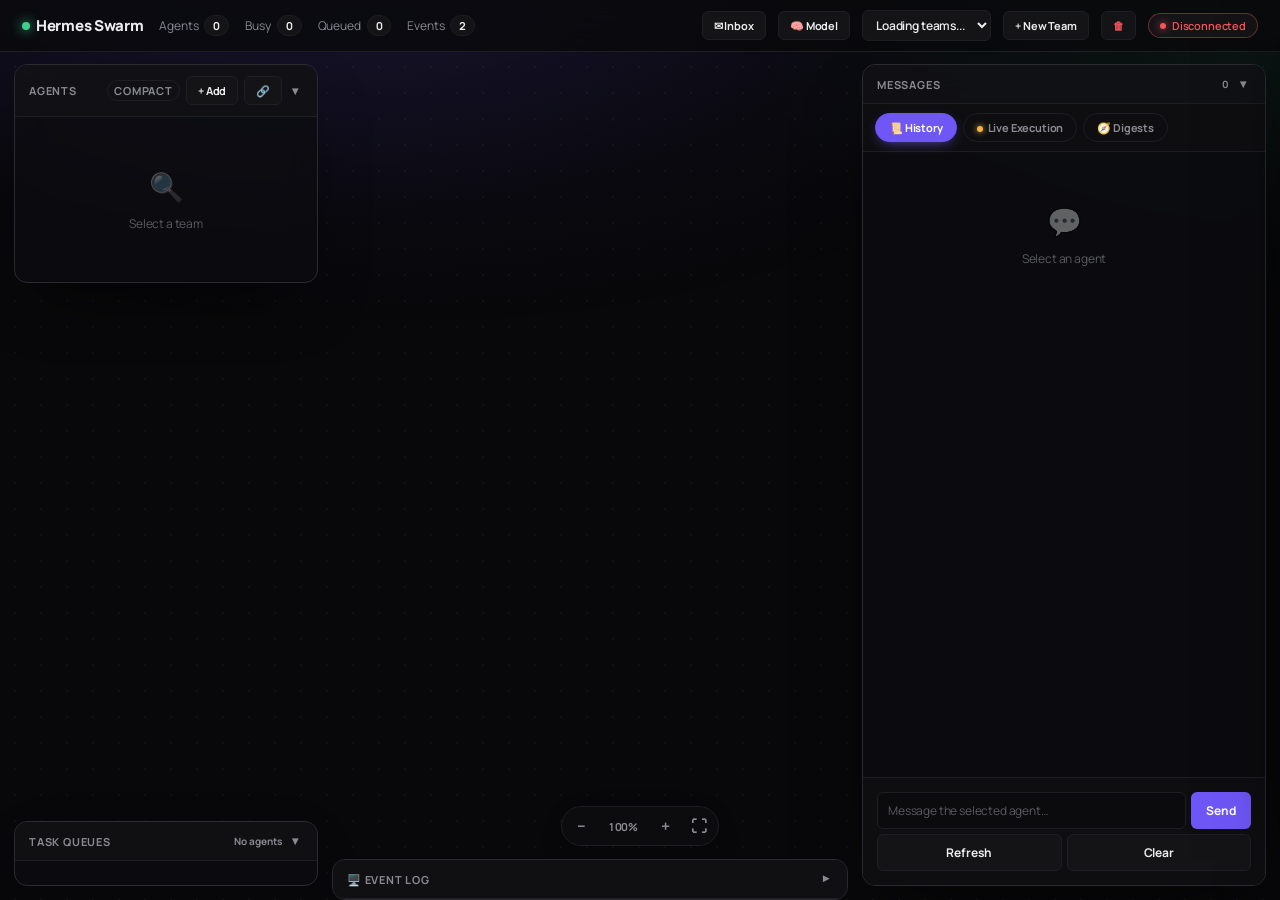
==== commit 75685725: "Enhance dashboard layout and functionality with fixed positioning, improved agent card details, and " ====
--- a/dashboard/index.html
+++ b/dashboard/index.html
@@ -45,11 +45,12 @@
         radial-gradient(700px 360px at 100% 0%, rgba(62,207,142,0.045), transparent 65%);
     background-attachment: fixed;
     color: var(--text);
-    min-height: 100vh;
-    overflow-x: hidden;
+    height: 100vh;
+    overflow: hidden;
     font-feature-settings: "ss01";
     letter-spacing: -0.01em;
 }
+:root { --topbar-h: 52px; }
 input, button, select, textarea { font-family: inherit; letter-spacing: inherit; }
 .tnum, .stat-badge, .queue-badge, .queue-bar-count, .msg-time, .ev-time, .cfg-telemetry, #net-info, .topbar-stats { font-variant-numeric: tabular-nums; }
 .topbar {
@@ -57,12 +58,16 @@
     -webkit-backdrop-filter: saturate(140%) blur(14px);
     backdrop-filter: saturate(140%) blur(14px);
     border-bottom: 1px solid var(--border);
-    padding: 12px 22px;
+    padding: 0 22px;
+    height: var(--topbar-h);
+    box-sizing: border-box;
     display: flex;
     align-items: center;
     justify-content: space-between;
-    position: sticky;
+    position: fixed;
     top: 0;
+    left: 0;
+    right: 0;
     z-index: 100;
     animation: fadeDown 0.5s ease both;
 }
@@ -81,13 +86,38 @@
 .ws-dot { width: 6px; height: 6px; border-radius: 50%; background: currentColor; box-shadow: 0 0 8px currentColor; }
 #team-select { background: var(--bg-card); color: var(--text); border: 1px solid var(--border); border-radius: var(--r-sm); padding: 5px 9px; font-size: 12px; font-weight: 600; cursor: pointer; transition: border-color 0.15s; }
 #team-select:hover { border-color: var(--border-strong); }
-.container { display: grid; grid-template-columns: 290px 1fr 380px; grid-template-rows: 1fr auto; gap: 1px; background: var(--border); min-height: calc(100vh - 51px); }
-.panel { background: var(--bg); overflow: hidden; display: flex; flex-direction: column; animation: riseIn 0.5s ease both; }
-.panel:nth-child(1) { animation-delay: 0.04s; }
-.panel:nth-child(2) { animation-delay: 0.10s; }
-.panel:nth-child(3) { animation-delay: 0.16s; }
-.panel-header { background: var(--bg-raised); padding: 13px 16px; font-size: 11px; font-weight: 700; text-transform: uppercase; letter-spacing: 0.8px; color: var(--text-muted); border-bottom: 1px solid var(--border); display: flex; justify-content: space-between; align-items: center; }
-.panel-body { flex: 1; overflow-y: auto; padding: 12px; }
+/* ===== CANVAS STAGE ===== */
+#stage { position: fixed; top: var(--topbar-h); left: 0; right: 0; bottom: 0; overflow: hidden; cursor: grab; background:
+    radial-gradient(1100px 520px at 30% -10%, rgba(110,86,247,0.08), transparent 70%),
+    radial-gradient(820px 420px at 100% 0%, rgba(62,207,142,0.04), transparent 65%); touch-action: none; }
+#stage.grabbing { cursor: grabbing; }
+#net-pan { position: absolute; top: 0; left: 0; transform-origin: 0 0; will-change: transform; z-index: 1; }
+#network-svg { display: block; overflow: visible; }
+/* faint dotted grid so panning reads as motion */
+#stage::before { content: ''; position: absolute; inset: -2000px; background-image: radial-gradient(rgba(255,255,255,0.035) 1px, transparent 1px); background-size: 26px 26px; pointer-events: none; z-index: 0; }
+.zoom-controls { position: fixed; left: 50%; transform: translateX(-50%); bottom: 54px; z-index: 60; display: flex; align-items: center; gap: 4px; background: rgba(14,14,17,0.82); -webkit-backdrop-filter: blur(12px); backdrop-filter: blur(12px); border: 1px solid var(--border); border-radius: 999px; padding: 4px; box-shadow: 0 14px 40px -18px rgba(0,0,0,0.8); }
+.zoom-controls button { width: 30px; height: 30px; border-radius: 50%; border: none; background: transparent; color: var(--text-muted); font-size: 16px; font-weight: 700; cursor: pointer; display: flex; align-items: center; justify-content: center; transition: background 0.15s, color 0.15s; }
+.zoom-controls button:hover { background: var(--bg-hover); color: var(--text); }
+.zoom-controls .zoom-pct { min-width: 46px; text-align: center; font-size: 11px; font-weight: 700; color: var(--text-muted); font-variant-numeric: tabular-nums; cursor: pointer; user-select: none; }
+.net-stat { position: absolute; left: 18px; top: 14px; z-index: 20; font-size: 11px; color: var(--text-dim); pointer-events: none; font-variant-numeric: tabular-nums; }
+
+/* ===== DOCKED OVERLAY PANELS ===== */
+.ov { position: fixed; z-index: 50; background: rgba(13,13,17,0.82); -webkit-backdrop-filter: saturate(150%) blur(16px); backdrop-filter: saturate(150%) blur(16px); border: 1px solid var(--border-strong); border-radius: var(--r-lg); box-shadow: 0 26px 70px -28px rgba(0,0,0,0.78); display: flex; flex-direction: column; overflow: hidden; animation: riseIn 0.5s ease both; }
+.ov-agents { top: calc(var(--topbar-h) + 12px); left: 14px; width: 304px; max-height: calc(50vh); }
+.ov-queue { left: 14px; bottom: 14px; width: 304px; max-height: 32vh; }
+.ov-right { top: calc(var(--topbar-h) + 12px); right: 14px; bottom: 14px; width: 404px; max-width: calc(100vw - 28px); }
+.ov-log { left: 332px; right: 432px; bottom: 0; max-height: 240px; }
+.panel-header { background: rgba(20,20,24,0.6); padding: 11px 14px; font-size: 11px; font-weight: 700; text-transform: uppercase; letter-spacing: 0.8px; color: var(--text-muted); border-bottom: 1px solid var(--border); display: flex; justify-content: space-between; align-items: center; gap: 8px; flex-shrink: 0; }
+.panel-header .ph-actions { display: flex; align-items: center; gap: 6px; }
+.panel-body { flex: 1; overflow-y: auto; padding: 12px; min-height: 0; }
+.ov-collapse { cursor: pointer; color: var(--text-muted); font-size: 12px; line-height: 1; padding: 2px 4px; border-radius: 4px; transition: transform 0.25s, color 0.15s; user-select: none; }
+.ov-collapse:hover { color: var(--text); background: var(--bg-hover); }
+.ov.collapsed { max-height: none !important; }
+.ov.collapsed > :not(.panel-header) { display: none !important; }
+.ov.collapsed .ov-collapse { transform: rotate(-90deg); }
+.density-toggle { cursor: pointer; color: var(--text-muted); font-size: 11px; padding: 2px 6px; border: 1px solid var(--border); border-radius: 999px; user-select: none; transition: all 0.15s; }
+.density-toggle:hover { color: var(--text); border-color: var(--border-strong); }
+.density-toggle.on { color: var(--accent-bright); border-color: var(--accent); background: var(--accent-soft); }
 .agent-card { background: var(--bg-card); border: 1px solid var(--border); border-radius: var(--r-md); padding: 13px; margin-bottom: 9px; transition: border-color 0.2s, background 0.2s, transform 0.2s; cursor: pointer; position: relative; }
 .agent-card::before { content: ''; position: absolute; left: 0; top: 10px; bottom: 10px; width: 3px; border-radius: 3px; background: transparent; transition: background 0.2s; }
 .agent-card:hover { border-color: var(--border-strong); background: var(--bg-hover); transform: translateX(2px); }
@@ -95,6 +125,7 @@
 .agent-card.idle::before { background: var(--idle); }
 .agent-card.busy::before { background: var(--busy); }
 .agent-card.asking_human::before { background: var(--human); }
+.agent-card.paused::before { background: var(--danger); }
 .card-digest { font-size: 11px; color: var(--text-secondary); margin-top: 7px; padding-top: 6px; border-top: 1px dashed var(--border); line-height: 1.4; display: flex; align-items: baseline; gap: 6px; }
 .card-digest .risk-dot { width: 7px; height: 7px; border-radius: 50%; flex-shrink: 0; position: relative; top: 1px; }
 .card-digest .dg-text { overflow: hidden; text-overflow: ellipsis; white-space: nowrap; }
@@ -104,6 +135,7 @@
 .status-dot.idle { background: var(--idle); box-shadow: 0 0 8px rgba(62,207,142,0.6); }
 .status-dot.busy { background: var(--busy); box-shadow: 0 0 8px rgba(245,181,68,0.6); animation: busy-blink 1.4s infinite; }
 .status-dot.asking_human { background: var(--human); box-shadow: 0 0 8px rgba(91,157,255,0.6); animation: busy-blink 1.8s infinite; }
+.status-dot.paused { background: var(--danger); box-shadow: 0 0 8px rgba(242,85,90,0.6); }
 @keyframes busy-blink { 0%,100%{box-shadow:0 0 0 0 rgba(245,181,68,0.5), 0 0 8px rgba(245,181,68,0.6);} 50%{box-shadow:0 0 0 6px rgba(245,181,68,0), 0 0 8px rgba(245,181,68,0.6);} }
 .agent-meta { display: flex; gap: 7px; font-size: 11px; color: var(--text-muted); margin-top: 8px; flex-wrap: wrap; align-items: center; }
 .queue-badge { background: var(--bg-input); padding: 2px 8px; border-radius: 999px; font-weight: 700; font-size: 10px; color: var(--accent-bright); border: 1px solid var(--border); }
@@ -111,10 +143,7 @@
 @keyframes pop-badge { 50%{ transform: scale(1.3); background: var(--accent); color: #fff; border-color: var(--accent); } }
 .peer-tag { font-size: 9.5px; font-weight: 600; background: var(--accent-soft); color: var(--accent-bright); padding: 2px 7px; border-radius: 999px; }
 .peer-tag.empty { background: rgba(138,138,147,0.1); color: var(--text-muted); }
-.network-container { position: relative; height: 340px; background: radial-gradient(120% 120% at 50% 0%, #101014, var(--bg-card)); border-radius: var(--r-lg); border: 1px solid var(--border); margin-bottom: 12px; overflow: hidden; }
-.network-title { position: absolute; top: 12px; left: 14px; font-size: 10px; font-weight: 700; text-transform: uppercase; letter-spacing: 1px; color: var(--text-dim); z-index: 10; pointer-events: none; }
-#network-svg { width: 100%; height: 100%; }
-.queue-viz { background: var(--bg-card); border: 1px solid var(--border); border-radius: var(--r-lg); padding: 14px; }
+.queue-viz { background: transparent; }
 .queue-bar-row { display: flex; align-items: center; gap: 9px; margin-bottom: 6px; }
 .queue-bar-label { width: 88px; font-size: 11px; color: var(--text-muted); overflow: hidden; white-space: nowrap; text-overflow: ellipsis; }
 .queue-bar-track { flex: 1; height: 7px; background: var(--bg-input); border-radius: 999px; overflow: hidden; }
@@ -150,8 +179,9 @@
 .exec-step.sysmsg { border-left: 3px solid var(--text-muted); }
 .exec-step.sysmsg .exec-label { color: var(--text-muted); }
 .exec-step pre.collapsed { display: none; }
-.event-log-container { grid-column: 1/-1; background: var(--bg-raised); border-top: 1px solid var(--border); max-height: 230px; min-height: 100px; display: flex; flex-direction: column; transition: max-height 0.3s ease, min-height 0.3s ease; }
+.event-log-container { border-top-left-radius: var(--r-lg); border-top-right-radius: var(--r-lg); max-height: 240px; min-height: 40px; display: flex; flex-direction: column; transition: max-height 0.3s ease, min-height 0.3s ease; overflow: hidden; }
 .event-log-container.collapsed { max-height: 40px; min-height: 40px; }
+.event-log-container.collapsed .event-log-body { display: none; }
 .event-log-header { background: var(--bg-raised); padding: 10px 16px; display: flex; justify-content: space-between; align-items: center; cursor: pointer; user-select: none; }
 .event-log-header h3 { font-size: 11px; font-weight: 700; text-transform: uppercase; letter-spacing: 0.8px; color: var(--text-muted); }
 .event-log-header .toggle { font-size: 12px; color: var(--text-muted); transition: transform 0.3s; }
@@ -304,6 +334,13 @@
 /* agent-card context usage bar */
 .card-ctx { height: 4px; background: var(--bg-input); border-radius: 999px; overflow: hidden; margin-top: 8px; }
 .card-ctx-fill { height: 100%; border-radius: 999px; transition: width 0.4s; }
+/* compact agent cards — detail (peers/digest/actions) only when expanded */
+.agent-card { padding: 9px 11px; margin-bottom: 6px; }
+.agent-card .an-text { overflow: hidden; text-overflow: ellipsis; white-space: nowrap; }
+.queue-badge.q-zero { color: var(--text-muted); opacity: 0.7; }
+.card-detail { display: none; margin-top: 8px; padding-top: 8px; border-top: 1px solid var(--border); }
+.agent-card.expanded .card-detail { display: block; }
+.agent-card.expanded { padding-bottom: 11px; }
 
 /* ===== PROPOSALS (in inbox) ===== */
 .inbox-section-title { font-size: 10px; font-weight: 700; text-transform: uppercase; letter-spacing: 0.8px; color: var(--text-muted); margin: 6px 2px 9px; }
@@ -313,8 +350,18 @@
 .proposal-changes { font-family: var(--font-mono); font-size: 10.5px; background: var(--bg-input); border-radius: var(--r-sm); padding: 8px 10px; margin: 7px 0; white-space: pre-wrap; word-break: break-word; border: 1px solid var(--border); }
 
 @media (prefers-reduced-motion: reduce) { * { animation: none !important; transition: none !important; } }
-@media (max-width: 1100px) { .container { grid-template-columns: 260px 1fr 320px; } }
-@media (max-width: 800px) { .container { grid-template-columns: 1fr; grid-template-rows: auto auto auto auto; } }
+@media (max-width: 1100px) {
+    .ov-agents, .ov-queue { width: 260px; }
+    .ov-right { width: 340px; }
+    .ov-log { left: 288px; right: 368px; }
+}
+@media (max-width: 820px) {
+    .ov-agents { width: calc(100vw - 28px); max-height: 38vh; }
+    .ov-queue { display: none; }
+    .ov-right { width: calc(100vw - 28px); top: auto; height: 46vh; }
+    .ov-log { left: 14px; right: 14px; }
+    .zoom-controls { left: auto; right: 16px; transform: none; bottom: auto; top: calc(var(--topbar-h) + 8px); }
+}
 </style>
 </head>
 <body>
@@ -339,55 +386,80 @@
         <button class="btn btn-sm btn-secondary" onclick="showModelSettings(false)" title="Default model for all agents">🧠 Model</button>
         <select id="team-select" onchange="changeTeam(this.value)"><option value="">Loading teams...</option></select>
         <button class="btn btn-sm btn-secondary" onclick="showAddTeam()">+ New Team</button>
+        <button class="btn btn-sm btn-secondary" onclick="deleteTeam()" title="Delete the current team and all its agents" style="color:var(--danger)">🗑</button>
         <div class="ws-status disconnected" id="ws-status"><span class="ws-dot"></span><span id="ws-text">Disconnected</span></div>
     </div>
 </div>
 
-<div class="container">
-    <div class="panel">
-        <div class="panel-header">
-            <span>Agents</span>
+<!-- ===== CANVAS STAGE ===== -->
+<div id="stage">
+    <div id="net-pan"><svg id="network-svg" viewBox="0 0 580 300"></svg></div>
+    <div class="net-stat" id="net-info">No data</div>
+    <div class="zoom-controls">
+        <button onclick="zoomBy(1/1.25)" title="Zoom out">−</button>
+        <span class="zoom-pct" id="zoom-pct" onclick="fitView()" title="Fit to view">100%</span>
+        <button onclick="zoomBy(1.25)" title="Zoom in">+</button>
+        <button onclick="fitView()" title="Fit network to view">⛶</button>
+    </div>
+</div>
+
+<!-- Agents (top-left) -->
+<div class="ov ov-agents" id="ov-agents">
+    <div class="panel-header">
+        <span>Agents</span>
+        <div class="ph-actions">
+            <span class="density-toggle" id="density-toggle" onclick="toggleDensity()" title="Toggle compact / detailed view">compact</span>
             <button class="btn btn-sm btn-secondary" onclick="showAddAgent()">+ Add</button>
-        </div>
-        <div class="panel-body" id="agent-list">
-            <div class="empty-state"><div class="empty-state-icon">🔍</div><div>Select a team</div></div>
+            <button class="btn btn-sm btn-secondary" onclick="showLinkEditor()" title="Edit agent links">🔗</button>
+            <span class="ov-collapse" onclick="togglePanel('ov-agents')" title="Collapse">▾</span>
         </div>
     </div>
-    <div class="panel">
-        <div class="panel-header">Network <span style="font-size:10px;color:var(--text-muted)" id="net-info">No data</span></div>
-        <div class="panel-body">
-            <div class="network-container"><div class="network-title">Live Network</div><svg id="network-svg" viewBox="0 0 580 300"></svg></div>
-            <div style="display:flex;gap:8px;margin-bottom:10px">
-                <button class="btn btn-sm btn-secondary" style="flex:1" onclick="showLinkEditor()">🔗 Edit Links</button>
-            </div>
-            <div class="queue-viz"><div style="display:flex;justify-content:space-between;margin-bottom:8px;"><span class="controls-title" style="margin:0">Task Queues</span><span style="font-size:10px;color:var(--text-muted)" id="sweep-timer">Next sweep in 10s</span></div><div class="queue-bars" id="queue-bars"></div></div>
+    <div class="panel-body" id="agent-list">
+        <div class="empty-state"><div class="empty-state-icon">🔍</div><div>Select a team</div></div>
+    </div>
+</div>
+
+<!-- Task queue (bottom-left) -->
+<div class="ov ov-queue" id="ov-queue">
+    <div class="panel-header">
+        <span>Task Queues</span>
+        <div class="ph-actions">
+            <span style="font-size:10px;color:var(--text-muted);text-transform:none;letter-spacing:0" id="sweep-timer">idle</span>
+            <span class="ov-collapse" onclick="togglePanel('ov-queue')" title="Collapse">▾</span>
         </div>
     </div>
-    <div class="panel" style="display:flex;flex-direction:column">
-        <div class="panel-header"><span id="msg-header">Messages</span><span style="font-size:10px;color:var(--text-muted)" id="msg-count">0</span></div>
-        <div class="view-tabs">
-            <button class="view-tab active" id="tab-history" onclick="setView('history')">📜 History</button>
-            <button class="view-tab" id="tab-live" onclick="setView('live')"><span class="live-dot"></span>Live Execution</button>
-            <button class="view-tab" id="tab-digests" onclick="setView('digests')">🧭 Digests</button>
-        </div>
-        <div class="panel-body" id="message-list" style="flex:1;overflow-y:auto"><div class="empty-state"><div class="empty-state-icon">💬</div><div>Select an agent</div></div></div>
-        <div class="panel-body exec-trace" id="exec-trace" style="flex:1;overflow-y:auto;display:none"><div class="empty-state"><div class="empty-state-icon">⚡</div><div>Select an agent</div></div></div>
-        <div class="panel-body" id="digest-list" style="flex:1;overflow-y:auto;display:none"><div class="empty-state"><div class="empty-state-icon">🧭</div><div>Select an agent</div></div></div>
-        <div class="controls-section">
-            <div style="font-size:11px;font-weight:600;color:var(--text-muted);text-transform:uppercase;letter-spacing:0.5px;margin-bottom:8px">Send Task</div>
-            <div class="control-group">
-                <span class="control-label">Target Agent</span>
-                <select class="control-select" id="ctrl-target"></select>
-            </div>
-            <div style="margin-bottom:6px"><textarea class="control-textarea" id="ctrl-payload" placeholder="What should this agent do?" style="min-height:60px"></textarea></div>
-            <button class="btn" onclick="sendTask()">Send</button>
-            <div style="margin-top:5px;display:flex;gap:5px"><button class="btn btn-secondary" style="flex:1" onclick="refreshData()">Refresh</button><button class="btn btn-secondary" style="flex:1" onclick="clearLog()">Clear</button></div>
+    <div class="panel-body" id="queue-bars"></div>
+</div>
+
+<!-- Messages / Live / Digests (right) -->
+<div class="ov ov-right" id="ov-right">
+    <div class="panel-header"><span id="msg-header">Messages</span>
+        <div class="ph-actions">
+            <span style="font-size:10px;color:var(--text-muted)" id="msg-count">0</span>
+            <span class="ov-collapse" onclick="togglePanel('ov-right')" title="Collapse">▾</span>
         </div>
     </div>
-    <div class="event-log-container" id="event-log">
-        <div class="event-log-header" onclick="toggleLog()"><h3>🖥️ Event Log</h3><span class="toggle" id="log-toggle">▼</span></div>
-        <div class="event-log-body" id="event-log-body"></div>
+    <div class="view-tabs">
+        <button class="view-tab active" id="tab-history" onclick="setView('history')">📜 History</button>
+        <button class="view-tab" id="tab-live" onclick="setView('live')"><span class="live-dot"></span>Live Execution</button>
+        <button class="view-tab" id="tab-digests" onclick="setView('digests')">🧭 Digests</button>
     </div>
+    <div class="panel-body" id="message-list"><div class="empty-state"><div class="empty-state-icon">💬</div><div>Select an agent</div></div></div>
+    <div class="panel-body exec-trace" id="exec-trace" style="display:none"><div class="empty-state"><div class="empty-state-icon">⚡</div><div>Select an agent</div></div></div>
+    <div class="panel-body" id="digest-list" style="display:none"><div class="empty-state"><div class="empty-state-icon">🧭</div><div>Select an agent</div></div></div>
+    <div class="controls-section">
+        <div style="display:flex;gap:5px">
+            <input class="control-input" id="ctrl-payload" placeholder="Message the selected agent…" style="flex:1" onkeydown="if(event.key==='Enter'){event.preventDefault();sendTask();}">
+            <button class="btn" style="width:auto;white-space:nowrap" onclick="sendTask()">Send</button>
+        </div>
+        <div style="margin-top:5px;display:flex;gap:5px"><button class="btn btn-secondary" style="flex:1" onclick="refreshData()">Refresh</button><button class="btn btn-secondary" style="flex:1" onclick="clearLog()">Clear</button></div>
+    </div>
+</div>
+
+<!-- Event log (bottom-center, collapsed by default) -->
+<div class="ov ov-log event-log-container collapsed" id="event-log">
+    <div class="panel-header" onclick="toggleLog()" style="cursor:pointer"><span>🖥️ Event Log</span><span class="ov-collapse" id="log-toggle">▾</span></div>
+    <div class="event-log-body" id="event-log-body"></div>
 </div>
 
 <!-- Add Agent Modal -->
@@ -559,6 +631,110 @@
 let execAnswer = {};             // agent -> accumulated streamed answer text
 let execStatus = {};             // agent -> latest transient status line (or null)
 let _execRenderTimer = null;     // debounce for high-frequency token renders
+// Canvas pan/zoom state.
+let view = { x: 0, y: 0, scale: 1 };   // net-pan transform: translate(x,y) scale(s)
+let _netSize = { w: 580, h: 300 };     // natural pixel size of the network svg
+let _netSig = '';                      // signature of last-rendered agent set (for auto-fit)
+let denseMode = false;                 // agent list density: false=compact, true=detailed
+
+/* ===== CANVAS PAN / ZOOM ===== */
+function applyView() {
+    const pan = document.getElementById('net-pan');
+    if (pan) pan.style.transform = `translate(${view.x}px, ${view.y}px) scale(${view.scale})`;
+    const pct = document.getElementById('zoom-pct');
+    if (pct) pct.textContent = Math.round(view.scale * 100) + '%';
+}
+
+function clampScale(s) { return Math.min(3, Math.max(0.15, s)); }
+
+// Zoom toward a stage-local point (sx,sy), keeping that point fixed on screen.
+function zoomAt(sx, sy, factor) {
+    const ns = clampScale(view.scale * factor);
+    const k = ns / view.scale;
+    view.x = sx - (sx - view.x) * k;
+    view.y = sy - (sy - view.y) * k;
+    view.scale = ns;
+    applyView();
+}
+
+function zoomBy(factor) {
+    const stage = document.getElementById('stage');
+    if (!stage) return;
+    zoomAt(stage.clientWidth / 2, stage.clientHeight / 2, factor);
+}
+
+// Frame the whole network within the stage with a little padding.
+function fitView() {
+    const stage = document.getElementById('stage');
+    if (!stage) return;
+    const sw = stage.clientWidth, sh = stage.clientHeight;
+    const w = _netSize.w || 1, h = _netSize.h || 1;
+    if (!sw || !sh) return;
+    const scale = clampScale(Math.min(sw / w, sh / h) * 0.9);
+    view.scale = scale;
+    view.x = (sw - w * scale) / 2;
+    view.y = (sh - h * scale) / 2;
+    applyView();
+}
+
+// Drag-to-pan with a small movement threshold so a stationary click still
+// reaches an SVG node's onclick (agent select) instead of being swallowed.
+function initStageNav() {
+    const stage = document.getElementById('stage');
+    if (!stage) return;
+    let dragging = false, moved = false, sx = 0, sy = 0, ox = 0, oy = 0;
+    stage.addEventListener('pointerdown', e => {
+        if (e.button !== 0) return;
+        dragging = true; moved = false;
+        sx = e.clientX; sy = e.clientY; ox = view.x; oy = view.y;
+    });
+    window.addEventListener('pointermove', e => {
+        if (!dragging) return;
+        const dx = e.clientX - sx, dy = e.clientY - sy;
+        if (!moved && Math.hypot(dx, dy) < 4) return;   // below threshold → not a pan yet
+        moved = true;
+        stage.classList.add('grabbing');
+        view.x = ox + dx; view.y = oy + dy;
+        applyView();
+    });
+    const end = () => { if (dragging) { dragging = false; stage.classList.remove('grabbing'); } };
+    window.addEventListener('pointerup', end);
+    window.addEventListener('pointercancel', end);
+    // Suppress the click that follows a real drag so it can't select a node.
+    stage.addEventListener('click', e => { if (moved) { e.stopPropagation(); e.preventDefault(); } }, true);
+    stage.addEventListener('wheel', e => {
+        e.preventDefault();
+        const rect = stage.getBoundingClientRect();
+        const factor = Math.exp(-e.deltaY * 0.0015);
+        zoomAt(e.clientX - rect.left, e.clientY - rect.top, factor);
+    }, { passive: false });
+}
+
+/* ===== PANEL CHROME ===== */
+function togglePanel(id) { document.getElementById(id)?.classList.toggle('collapsed'); }
+function toggleDensity() {
+    denseMode = !denseMode;
+    const t = document.getElementById('density-toggle');
+    if (t) { t.textContent = denseMode ? 'detailed' : 'compact'; t.classList.toggle('on', denseMode); }
+    renderAgents();
+}
+
+/* ===== TEAM DELETE ===== */
+async function deleteTeam() {
+    if (!currentTeam) { logEvent('error', 'No team selected'); return; }
+    const t = teamsCache.find(x => x.id === currentTeam);
+    const label = t ? `${t.name} (${t.agent_count} agent${t.agent_count === 1 ? '' : 's'})` : currentTeam;
+    if (!confirm(`Permanently delete team "${label}"?\n\nAll of its agents and their data will be removed. This cannot be undone.`)) return;
+    try {
+        const res = await fetch(`${API_URL}/teams/${encodeURIComponent(currentTeam)}`, { method: 'DELETE' });
+        const data = await res.json();
+        if (data.error) { logEvent('error', data.error); return; }
+        logEvent('system', `Team deleted: ${currentTeam}`);
+        currentTeam = null; selectedAgent = null; agentData = {};
+        renderAgents(); renderNetwork(); renderQueues(); updateStats();
+        loadTeams();
+    } catch (e) { logEvent('error', e.message); }
+}
 
 function setWsStatus(status, text) {
     const el = document.getElementById('ws-status');
@@ -750,17 +926,25 @@
         const ctxBar = ctxPct != null
             ? `<div class="card-ctx" title="Context ${ctxPct}% of ${(tm.context_window||0).toLocaleString()} tokens"><div class="card-ctx-fill" style="width:${Math.min(ctxPct,100)}%;background:${ctxPct>85?'var(--danger)':ctxPct>60?'var(--busy)':'var(--idle)'}"></div></div>`
             : '';
-        return `<div class="agent-card ${st} ${sel?'selected':''}" onclick="selectAgent('${jsAttr(n)}')">
-            <div class="agent-name"><span class="status-dot ${st}"></span>${esc(a.config?.name || n)}</div>
-            <div class="agent-meta"><span>Queue: <span class="queue-badge">${a.pending_count || 0}</span></span><span class="peer-tag" style="background:rgba(167,139,250,0.14);color:var(--tool)" title="Model">${esc(a.config?.model || 'litellm-model')}</span>${a.config?.autonomous ? '<span class="peer-tag" style="background:rgba(245,181,68,0.16);color:var(--busy)" title="Self-drives when idle">auto</span>' : ''}${a.config?.is_supervisor ? '<span class="peer-tag" style="background:rgba(91,157,255,0.16);color:var(--human)" title="Supervisor — watches its linked agents">👁 supervisor</span>' : ''}${(() => { const cr = (a.config?.crons || []).filter(c => c.enabled !== false).length; return cr ? `<span class="peer-tag" style="background:rgba(62,207,142,0.14);color:var(--idle)" title="${cr} scheduled wake-up(s)">⏰ ${cr}</span>` : ''; })()}</div>
+        const cr = (a.config?.crons || []).filter(c => c.enabled !== false).length;
+        const chips = `<span class="peer-tag" style="background:rgba(167,139,250,0.14);color:var(--tool)" title="Model">${esc(a.config?.model || 'litellm-model')}</span>${a.config?.autonomous ? '<span class="peer-tag" style="background:rgba(245,181,68,0.16);color:var(--busy)" title="Self-drives when idle">auto</span>' : ''}${a.config?.is_supervisor ? '<span class="peer-tag" style="background:rgba(91,157,255,0.16);color:var(--human)" title="Supervisor — watches its linked agents">👁</span>' : ''}${cr ? `<span class="peer-tag" style="background:rgba(62,207,142,0.14);color:var(--idle)" title="${cr} scheduled wake-up(s)">⏰ ${cr}</span>` : ''}`;
+        const qBadge = `<span class="queue-badge${(a.pending_count||0)>0?'':' q-zero'}" style="margin-left:auto" title="Queued tasks">${a.pending_count || 0}</span>`;
+        return `<div class="agent-card ${st} ${sel?'selected':''} ${(sel||denseMode)?'expanded':''}" onclick="selectAgent('${jsAttr(n)}')">
+            <div class="agent-name"><span class="status-dot ${st}"></span><span class="an-text">${esc(a.config?.name || n)}</span>${qBadge}</div>
+            <div class="agent-meta">${chips}</div>
             ${ctxBar}
-            ${renderCardDigest(a.digest)}
-            <div class="agent-meta" style="margin-top:4px">${peerTags}</div>
-            <div class="agent-actions">
-                ${(st === 'busy' || st === 'asking_human') ? `<button class="btn btn-sm" style="background:var(--danger);border-color:var(--danger);color:white" onclick="event.stopPropagation();stopAgent('${jsAttr(n)}')">■ Stop</button>` : ''}
-                <button class="btn btn-sm btn-secondary" title="Configure (model, sampling, soul)" onclick="event.stopPropagation();showAgentConfig('${jsAttr(n)}')">⚙️</button>
-                <button class="btn btn-sm btn-secondary" onclick="event.stopPropagation();showLinkEditorFor('${jsAttr(n)}')">🔗</button>
-                <button class="btn btn-sm btn-danger" onclick="event.stopPropagation();removeAgent('${jsAttr(n)}')">×</button>
+            <div class="card-detail">
+                ${renderCardDigest(a.digest)}
+                <div class="agent-meta" style="margin-top:6px">${peerTags}</div>
+                <div class="agent-actions">
+                    ${(st === 'busy' || st === 'asking_human') ? `<button class="btn btn-sm" style="background:var(--danger);border-color:var(--danger);color:white" onclick="event.stopPropagation();stopAgent('${jsAttr(n)}')">■ Stop</button>` : ''}
+                    ${st === 'paused'
+                        ? `<button class="btn btn-sm" style="background:var(--idle);border-color:var(--idle);color:white" title="Lift the freeze — agent resumes its held queue" onclick="event.stopPropagation();resumeAgent('${jsAttr(n)}')">▶ Resume</button>`
+                        : `<button class="btn btn-sm btn-secondary" title="Emergency freeze — interrupts the turn but keeps the queue" onclick="event.stopPropagation();pauseAgent('${jsAttr(n)}')">⏸ Pause</button>`}
+                    <button class="btn btn-sm btn-secondary" title="Configure (model, sampling, soul)" onclick="event.stopPropagation();showAgentConfig('${jsAttr(n)}')">⚙️</button>
+                    <button class="btn btn-sm btn-secondary" onclick="event.stopPropagation();showLinkEditorFor('${jsAttr(n)}')">🔗</button>
+                    <button class="btn btn-sm btn-danger" onclick="event.stopPropagation();removeAgent('${jsAttr(n)}')">×</button>
+                </div>
             </div>
         </div>`;
     }).join('');
@@ -769,37 +953,52 @@
 function renderNetwork() {
     const svg = document.getElementById('network-svg');
     const names = Object.keys(agentData).sort();
-    if (!names.length) { svg.innerHTML = ''; document.getElementById('net-info').textContent = 'No agents'; return; }
-
-    // --- Undirected adjacency from peer links (links are bidirectional by design) ---
-    const adj = {}; names.forEach(n => adj[n] = new Set());
-    names.forEach(n => (agentData[n]?.config?.allowed_peers || []).forEach(p => {
-        if (adj[n] && adj[p]) { adj[n].add(p); adj[p].add(n); }
+    if (!names.length) { svg.innerHTML = ''; svg.setAttribute('width', 1); svg.setAttribute('height', 1); document.getElementById('net-info').textContent = 'No agents'; _netSig = ''; return; }
+
+    const isSup = n => !!agentData[n]?.config?.is_supervisor;
+    const peersOf = n => new Set(agentData[n]?.config?.allowed_peers || []);
+    const supervisors = names.filter(isSup);
+    const workers = names.filter(n => !isSup(n));
+
+    // --- Classify each link by reciprocity --------------------------------
+    //   mutual  (a lists b AND b lists a)  -> collaboration / peer edge
+    //   one-way (only one side lists)       -> supervision / watch edge (a->b)
+    // A supervisor links to everyone it watches one-directionally, so its
+    // links fall out naturally as watch edges instead of flattening the tree.
+    const mutualAdj = {}; workers.forEach(n => mutualAdj[n] = new Set());
+    const mutualPairs = [], watchEdges = [], seen = new Set();
+    names.forEach(a => peersOf(a).forEach(b => {
+        if (a === b || !agentData[b]) return;
+        if (peersOf(b).has(a)) {                       // reciprocated -> peer
+            const key = [a,b].sort().join(' ');
+            if (seen.has(key)) return; seen.add(key);
+            mutualPairs.push([a,b]);
+            if (mutualAdj[a] && mutualAdj[b]) { mutualAdj[a].add(b); mutualAdj[b].add(a); }
+        } else {                                        // one-way -> watch (a watches b)
+            watchEdges.push([a,b]);
+        }
     }));
-    const deg = n => adj[n] ? adj[n].size : 0;
-
-    // --- Layered BFS over each connected component (a forest of org trees) ---
-    // Root each component at its highest-degree node -> that lands the CEO / team
-    // lead at the top, direct reports one level down, ICs below them.
-    const depth = {}, parent = {};
-    const visited = new Set();
-    const order = [...names].sort((a,b) => deg(b)-deg(a) || (a<b?-1:1));
+
+    // --- Org tree over the WORKERS only (supervisors float above) ----------
+    const deg = n => mutualAdj[n] ? mutualAdj[n].size : 0;
+    const depth = {}, parent = {}, visited = new Set();
+    const order = [...workers].sort((a,b) => deg(b)-deg(a) || (a<b?-1:1));
     for (const start of order) {
         if (visited.has(start)) continue;
         const q = [start]; visited.add(start); depth[start]=0; parent[start]=null;
         while (q.length) {
             const u = q.shift();
-            [...adj[u]].sort().forEach(v => {
+            [...mutualAdj[u]].sort().forEach(v => {
                 if (!visited.has(v)) { visited.add(v); depth[v]=depth[u]+1; parent[v]=u; q.push(v); }
             });
         }
     }
-    const maxDepth = Math.max(0, ...names.map(n => depth[n]||0));
-
-    // --- Tidy-tree x: leaves get sequential slots, parents center over children ---
-    const children = {}; names.forEach(n => children[n]=[]);
-    names.forEach(n => { if (parent[n]!=null) children[parent[n]].push(n); });
-    names.forEach(n => children[n].sort((a,b)=> a<b?-1:1));
+    const maxDepth = Math.max(0, ...workers.map(n => depth[n]||0));
+
+    // --- Tidy-tree x: leaves get sequential slots, parents center over kids -
+    const children = {}; workers.forEach(n => children[n]=[]);
+    workers.forEach(n => { if (parent[n]!=null) children[parent[n]].push(n); });
+    workers.forEach(n => children[n].sort((a,b)=> a<b?-1:1));
     const roots = order.filter(n => parent[n]==null);
     const slot = {}; let nextSlot = 0;
     (function placeAll() {
@@ -809,78 +1008,132 @@
             kids.forEach(place);
             slot[n] = (slot[kids[0]] + slot[kids[kids.length-1]]) / 2;
         };
-        roots.forEach(r => { place(r); nextSlot += 0.6; }); // gap between components
+        roots.forEach(r => { place(r); nextSlot += 0.6; });
     })();
     const leaves = Math.max(1, nextSlot);
 
-    // --- Pixel layout: rows by depth, columns by tidy slot ---
-    const colW = 118, rowH = 112, padX = 64, padY = 50, R = 22;
+    // --- Pixel layout: a band on top for supervisors, then worker rows -----
+    const colW = 124, rowH = 104, padX = 70, padY = 46, R = 22;
+    const supBand = supervisors.length ? 84 : 0;
     const W = Math.round(padX*2 + leaves*colW);
-    const H = Math.round(padY*2 + maxDepth*rowH + 26);
+    const H = Math.round(padY*2 + supBand + maxDepth*rowH + 34);
     svg.setAttribute('viewBox', `0 0 ${W} ${H}`);
+    svg.setAttribute('width', W); svg.setAttribute('height', H);
+    _netSize = { w: W, h: H };
     const pos = {};
-    names.forEach(n => { pos[n] = { x: padX + (slot[n]+0.5)*colW, y: padY + (depth[n]||0)*rowH }; });
-
-    let html = `<defs><marker id="arrow" markerWidth="7" markerHeight="7" refX="${R+2}" refY="3" orient="auto"><path d="M0,0 L6,3 L0,6 Z" fill="#7B6CFF"/></marker></defs>`;
-
-    // --- Edges: solid for reporting lines, faint dashed for lateral/cross links ---
-    let treeCount = 0, linkCount = 0;
-    const drawn = new Set();
-    for (const a of names) {
-        for (const b of (agentData[a]?.config?.allowed_peers || [])) {
-            if (a === b || !pos[b]) continue;
-            const key = a + '->' + b;
-            if (drawn.has(key)) continue;
-            drawn.add(key); linkCount++;
-            const isTree = parent[a] === b || parent[b] === a;
-            if (isTree) treeCount++;
-            const pa = pos[a], pb = pos[b];
-            const style = isTree
-                ? `stroke="#7B6CFF" stroke-width="1.8" stroke-opacity="0.6" marker-end="url(#arrow)"`
-                : `stroke="#8A8A93" stroke-width="1" stroke-opacity="0.16" stroke-dasharray="4 4"`;
-            html += `<line class="conn" x1="${pa.x}" y1="${pa.y}" x2="${pb.x}" y2="${pb.y}" ${style} data-from="${a}" data-to="${b}"/>`;
+    workers.forEach(n => { pos[n] = { x: padX + (slot[n]+0.5)*colW, y: padY + supBand + (depth[n]||0)*rowH }; });
+    supervisors.forEach((n,i) => {
+        const f = supervisors.length === 1 ? 0.5 : i/(supervisors.length-1);
+        pos[n] = { x: padX + f*(W-2*padX), y: padY + 6 };
+    });
+
+    let html = `<defs>
+        <marker id="arrowP" markerWidth="8" markerHeight="8" refX="6" refY="3" orient="auto"><path d="M0,0 L6,3 L0,6 Z" fill="#7B6CFF"/></marker>
+        <marker id="arrowW" markerWidth="8" markerHeight="8" refX="6" refY="3" orient="auto"><path d="M0,0 L6,3 L0,6 Z" fill="#5B9DFF"/></marker>
+      </defs>`;
+
+    // --- Edge drawing helper: trims to node radius, bows curves clear of nodes
+    const addEdge = (a, b, cls, color, width, opacity, dash, arrow, curve) => {
+        const pa = pos[a], pb = pos[b]; if (!pa || !pb) return;
+        const dx = pb.x-pa.x, dy = pb.y-pa.y, l = Math.hypot(dx,dy) || 1;
+        const ax = pa.x + dx/l*R, ay = pa.y + dy/l*R;
+        const bx = pb.x - dx/l*(R + (arrow?3:0)), by = pb.y - dy/l*(R + (arrow?3:0));
+        let d;
+        if (curve) {
+            const mx = (ax+bx)/2, my = (ay+by)/2;
+            let cx, cy;
+            if (Math.abs(dy) < 8) {                      // same row -> bow downward, more for longer spans
+                cx = mx; cy = my + Math.min(78, Math.abs(dx)*0.5 + 26);
+            } else {                                     // perpendicular arc
+                const off = Math.min(70, l*0.30);
+                cx = mx + (-dy/l)*off; cy = my + (dx/l)*off;
+            }
+            d = `M${ax},${ay} Q${cx.toFixed(1)},${cy.toFixed(1)} ${bx},${by}`;
+        } else {
+            d = `M${ax},${ay} L${bx},${by}`;
         }
-    }
-
-    // --- Nodes ---
+        html += `<path class="conn ${cls}" d="${d}" fill="none" stroke="${color}" stroke-width="${width}" stroke-opacity="${opacity}"${dash?` stroke-dasharray="${dash}"`:''}${arrow?` marker-end="url(#${arrow})"`:''} data-from="${a}" data-to="${b}"/>`;
+    };
+
+    // Split mutual links into reporting (parent/child) vs lateral peer links.
+    const hierarchy = [], peer = [];
+    mutualPairs.forEach(([a,b]) => {
+        if (parent[a] === b) hierarchy.push([b,a]);
+        else if (parent[b] === a) hierarchy.push([a,b]);
+        else peer.push([a,b]);
+    });
+
+    watchEdges.forEach(([a,b]) => addEdge(a,b,'watch','#5B9DFF',1.4,0.55,'5 4','arrowW',true));
+    peer.forEach(([a,b]) => addEdge(a,b,'peer','#2DD4BF',1.7,0.7,null,null,true));
+    hierarchy.forEach(([a,b]) => addEdge(a,b,'tree','#7B6CFF',2,0.75,null,'arrowP',false));
+
+    // --- Nodes -------------------------------------------------------------
     names.forEach(n => {
-        const p = pos[n], st = agentData[n]?.state || 'idle';
-        const col = st==='idle'?'#3ECF8E':st==='busy'?'#F5B544':st==='asking_human'?'#5B9DFF':'#7B6CFF';
+        const p = pos[n]; if (!p) return;
+        const st = agentData[n]?.state || 'idle', sup = isSup(n);
+        const col = sup ? '#5B9DFF'
+            : st==='idle'?'#3ECF8E':st==='busy'?'#F5B544':st==='asking_human'?'#5B9DFF':'#7B6CFF';
         const full = agentData[n]?.config?.name || n;
         const label = full.length > 17 ? full.slice(0,16)+'…' : full;
-        html += `<g onclick="selectAgent('${jsAttr(n)}')" style="cursor:pointer"><title>${esc(full)}</title>
-            <circle cx="${p.x}" cy="${p.y}" r="${R}" fill="${col}18" stroke="${col}" stroke-width="2"/>
-            <circle cx="${p.x}" cy="${p.y}" r="5" fill="${col}">${st==='busy'?'<animate attributeName="r" values="5;9;5" dur="1.4s" repeatCount="indefinite"/>':''}</circle>
+        const ring = sup
+            ? `<circle cx="${p.x}" cy="${p.y}" r="${R}" fill="${col}14" stroke="${col}" stroke-width="2" stroke-dasharray="3 3"/>`
+            : `<circle cx="${p.x}" cy="${p.y}" r="${R}" fill="${col}18" stroke="${col}" stroke-width="2"/>`;
+        const core = sup
+            ? `<text x="${p.x}" y="${p.y+5}" text-anchor="middle" font-size="16">👁</text>`
+            : `<circle cx="${p.x}" cy="${p.y}" r="5" fill="${col}">${st==='busy'?'<animate attributeName="r" values="5;9;5" dur="1.4s" repeatCount="indefinite"/>':''}</circle>`;
+        html += `<g onclick="selectAgent('${jsAttr(n)}')" style="cursor:pointer"><title>${esc(full)}${sup?' (supervisor)':''}</title>
+            ${ring}${core}
             <text x="${p.x}" y="${p.y+R+14}" text-anchor="middle" fill="#ECECEE" font-size="10.5" font-weight="700" font-family="Manrope, sans-serif">${esc(label)}</text>
             <text x="${p.x}" y="${p.y+R+27}" text-anchor="middle" fill="#8A8A93" font-size="9.5" font-family="JetBrains Mono, monospace">Q:${agentData[n]?.pending_count||0}</text></g>`;
     });
+
+    // --- Legend ------------------------------------------------------------
+    const ly = H - 12;
+    html += `<g font-size="9" font-family="Manrope, sans-serif" pointer-events="none">
+        <line x1="14" y1="${ly}" x2="32" y2="${ly}" stroke="#7B6CFF" stroke-width="2"/><text x="36" y="${ly+3}" fill="#8A8A93">reports</text>
+        <line x1="92" y1="${ly}" x2="110" y2="${ly}" stroke="#2DD4BF" stroke-width="2"/><text x="114" y="${ly+3}" fill="#8A8A93">peers</text>
+        <line x1="160" y1="${ly}" x2="178" y2="${ly}" stroke="#5B9DFF" stroke-width="1.5" stroke-dasharray="4 3"/><text x="182" y="${ly+3}" fill="#8A8A93">watches</text>
+      </g>`;
+
     svg.innerHTML = html;
-    document.getElementById('net-info').textContent = `${names.length} agents · ${treeCount} reporting · ${linkCount-treeCount} lateral`;
+    document.getElementById('net-info').textContent =
+        `${names.length} agents · ${hierarchy.length} reporting · ${peer.length} peer · ${watchEdges.length} watching`;
+
+    // Auto-fit only when the agent set changes (new agent, team switch, first
+    // render) — never on routine WS ticks, which would yank the user's view.
+    const sig = names.join('|');
+    if (sig !== _netSig) { _netSig = sig; fitView(); }
 }
 
 function animateParticle(fromAgent, toAgent) {
     const svg = document.getElementById('network-svg');
     // Match by reading attributes (not an interpolated selector) so agent names
-    // with quotes/special chars can't throw an invalid-selector error.
-    let line = null;
-    svg.querySelectorAll('line.conn').forEach(l => {
-        if (l.getAttribute('data-from') === fromAgent && l.getAttribute('data-to') === toAgent) line = l;
+    // with quotes/special chars can't throw an invalid-selector error. Mutual
+    // links are drawn once, so accept the reverse orientation and run backward.
+    let exact = null, rev = null;
+    svg.querySelectorAll('path.conn').forEach(l => {
+        const f = l.getAttribute('data-from'), t = l.getAttribute('data-to');
+        if (f === fromAgent && t === toAgent) exact = l;
+        else if (f === toAgent && t === fromAgent) rev = l;
     });
-    if (!line) return;
-    const x1 = +line.getAttribute('x1'), y1 = +line.getAttribute('y1');
-    const x2 = +line.getAttribute('x2'), y2 = +line.getAttribute('y2');
+    const path = exact || rev; if (!path) return;
+    const reverse = !exact;
+    const len = path.getTotalLength();
     const p = document.createElementNS('http://www.w3.org/2000/svg','circle');
     p.setAttribute('r','4'); p.setAttribute('fill','#8B79FF'); p.setAttribute('filter','drop-shadow(0 0 5px #8B79FF)');
     svg.appendChild(p);
     const t0 = performance.now(), dur = 700;
+    const baseOpacity = path.getAttribute('stroke-opacity') || '0.6';
+    const baseWidth = path.getAttribute('stroke-width') || '1.5';
     function step(t) {
         const k = Math.min((t-t0)/dur, 1), e = 1-Math.pow(1-k,3);
-        p.setAttribute('cx', x1+(x2-x1)*e); p.setAttribute('cy', y1+(y2-y1)*e);
+        const pt = path.getPointAtLength((reverse ? 1-e : e) * len);
+        p.setAttribute('cx', pt.x); p.setAttribute('cy', pt.y);
         if (k<1) requestAnimationFrame(step); else p.remove();
     }
     requestAnimationFrame(step);
-    line.setAttribute('stroke-opacity','1'); line.setAttribute('stroke-width','2.5');
-    setTimeout(() => { line.setAttribute('stroke-opacity','0.4'); line.setAttribute('stroke-width','1.5'); }, 800);
+    path.setAttribute('stroke-opacity','1'); path.setAttribute('stroke-width','2.6');
+    setTimeout(() => { path.setAttribute('stroke-opacity', baseOpacity); path.setAttribute('stroke-width', baseWidth); }, 800);
 }
 
 function renderQueues() {
@@ -1135,7 +1388,11 @@
         const r = await fetch(`${API_URL}/toolsets`);
         const d = await r.json();
         const dl = document.getElementById('toolset-list');
-        if (dl) dl.innerHTML = (d.toolsets || []).map(ts => `<option value="${esc(ts.name)}">${esc(ts.description || '')}</option>`).join('');
+        if (dl) {
+            const sets = (d.toolsets || []).map(ts => `<option value="${esc(ts.name)}">${esc(ts.description || '')}</option>`);
+            const swarm = (d.swarm_tools || []).map(ts => `<option value="${esc(ts.name)}">swarm tool${ts.required ? ' (required)' : ''} — ${esc(ts.description || '')}</option>`);
+            dl.innerHTML = sets.concat(swarm).join('');
+        }
     } catch (e) { /* non-fatal */ }
 }
 
@@ -1482,6 +1739,7 @@
 
 function updateTarget() {
     const tgt = document.getElementById('ctrl-target');
+    if (!tgt) return;  // target dropdown removed — messages go to the selected agent
     const names = Object.keys(agentData).sort();
     tgt.innerHTML = names.map(n => `<option value="${n}">${esc(agentData[n]?.config?.name || n)}</option>`).join('');
 }
@@ -1500,9 +1758,10 @@
 }
 
 async function sendTask() {
-    const target = document.getElementById('ctrl-target').value;
+    const target = selectedAgent;  // send to the currently selected agent
     const payload = document.getElementById('ctrl-payload').value.trim();
-    if (!target || !payload) return;
+    if (!payload) return;
+    if (!target) { logEvent('error', 'Select an agent first'); return; }
     try {
         const res = await fetch(`${API_URL}/agent/${target}/task`, { method: 'POST', headers: {'Content-Type':'application/json'}, body: JSON.stringify({from_agent:'human_operator', payload}) });
         const data = await res.json();
@@ -1642,6 +1901,29 @@
     if (!confirm(`Stop execution for agent "${name}"?\n\nAll pending tasks for this agent will be marked as done and the agent will go idle.`)) return;
     try {
         const res = await fetch(`${API_URL}/agent/${encodeURIComponent(name)}/stop`, { method: 'POST' });
+        const data = await res.json();
+        if (data.error) { logEvent('error', data.error); return; }
+        logEvent('system', data.message);
+    } catch (e) { logEvent('error', e.message); }
+}
+
+async function pauseAgent(name) {
+    const reason = prompt(`Emergency PAUSE for "${name}"?\n\nThis interrupts its current turn immediately but PRESERVES its queue (resume to continue). Optional reason:`, '');
+    if (reason === null) return; // cancelled
+    try {
+        const res = await fetch(`${API_URL}/agent/${encodeURIComponent(name)}/pause`, {
+            method: 'POST', headers: { 'Content-Type': 'application/json' },
+            body: JSON.stringify({ reason: reason || 'Paused by operator' }),
+        });
+        const data = await res.json();
+        if (data.error) { logEvent('error', data.error); return; }
+        logEvent('system', data.message);
+    } catch (e) { logEvent('error', e.message); }
+}
+
+async function resumeAgent(name) {
+    try {
+        const res = await fetch(`${API_URL}/agent/${encodeURIComponent(name)}/resume`, { method: 'POST' });
         const data = await res.json();
         if (data.error) { logEvent('error', data.error); return; }
         logEvent('system', data.message);
@@ -1840,6 +2122,11 @@
 
 /* ===== INIT ===== */
 document.addEventListener('DOMContentLoaded', () => {
+    initStageNav();
+    applyView();
+    // Keep the network framed when the window resizes.
+    let _rsz = null;
+    window.addEventListener('resize', () => { clearTimeout(_rsz); _rsz = setTimeout(fitView, 150); });
     connectWS();
     loadTeams();
     loadModels();
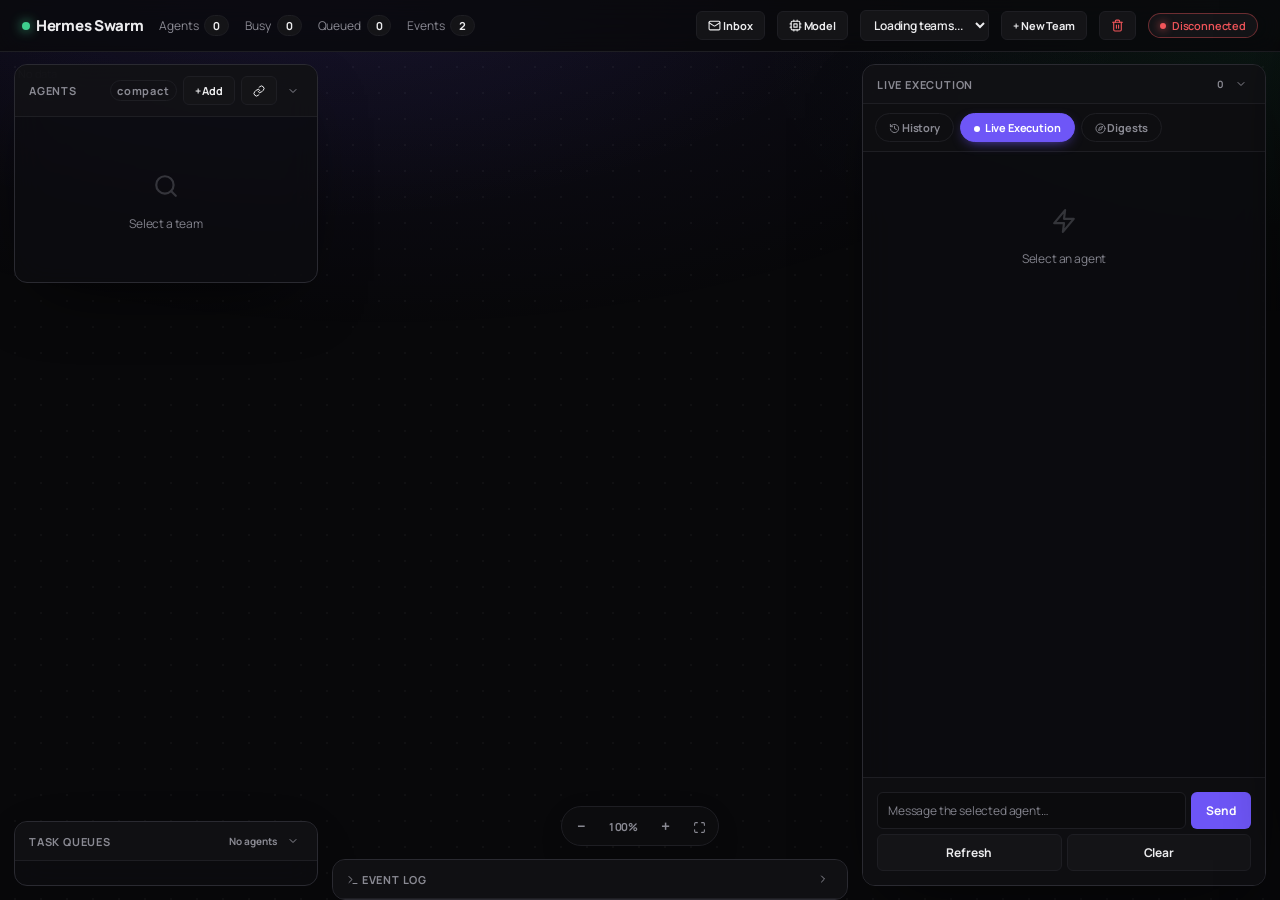
==== commit 12d545e4: "Enhance task queue management and human interaction handling - Implement a retention policy for term" ====
--- a/dashboard/index.html
+++ b/dashboard/index.html
@@ -20,8 +20,9 @@
     --border: #1E1E23;
     --border-strong: #2A2A31;
     --text: #ECECEE;
+    --text-secondary: #B9B9C0;
     --text-muted: #8A8A93;
-    --text-dim: #5A5A63;
+    --text-dim: #82828C;   /* >=4.5:1 on every surface up to --bg-hover */
     --accent: #6E56F7;
     --accent-bright: #8B79FF;
     --accent-soft: rgba(110,86,247,0.14);
@@ -29,6 +30,9 @@
     --busy: #F5B544;
     --human: #5B9DFF;
     --danger: #F2555A;
+    --danger-strong: #C9353B;        /* solid button bg - white text >=4.5:1 */
+    --danger-strong-hover: #D63B41;
+    --success-ink: #04281A;          /* dark ink for text on --idle fills */
     --tool: #A78BFA;
     --r-sm: 6px;
     --r-md: 9px;
@@ -52,6 +56,18 @@
 }
 :root { --topbar-h: 52px; }
 input, button, select, textarea { font-family: inherit; letter-spacing: inherit; }
+/* Reset for semantic <button> on elements styled as plain text/chrome.
+   Declared BEFORE the component classes so their own padding/border/color win. */
+.bare { background: none; border: 0; padding: 0; color: inherit; font: inherit; letter-spacing: inherit; text-align: left; cursor: pointer; }
+/* Inline SVG icons (stroke, currentColor) - the app's icon system. */
+.ic { display: inline-block; vertical-align: -2px; flex-shrink: 0; }
+/* Visually hidden, still announced by screen readers. */
+.sr-only { position: absolute; width: 1px; height: 1px; padding: 0; margin: -1px; overflow: hidden; clip: rect(0 0 0 0); white-space: nowrap; border: 0; }
+/* Keyboard focus: visible ring on every control. Inputs keep their existing
+   box-shadow focus style (their :focus rule sets outline: none). */
+:focus-visible { outline: 2px solid var(--accent-bright); outline-offset: 2px; border-radius: 4px; }
+#network-svg g[role="button"]:focus-visible { outline: 2px solid var(--accent-bright); outline-offset: 3px; }
+button.msg-header, button.cc-divider, button.exec-label { width: 100%; }
 .tnum, .stat-badge, .queue-badge, .queue-bar-count, .msg-time, .ev-time, .cfg-telemetry, #net-info, .topbar-stats { font-variant-numeric: tabular-nums; }
 .topbar {
     background: rgba(10,10,13,0.72);
@@ -106,6 +122,9 @@
 .ov-agents { top: calc(var(--topbar-h) + 12px); left: 14px; width: 304px; max-height: calc(50vh); }
 .ov-queue { left: 14px; bottom: 14px; width: 304px; max-height: 32vh; }
 .ov-right { top: calc(var(--topbar-h) + 12px); right: 14px; bottom: 14px; width: 404px; max-width: calc(100vw - 28px); }
+/* Right panel is anchored top+bottom, so collapsing must drop the bottom
+   anchor — otherwise the empty glass box stays full-height ("compact" no-op). */
+.ov-right.collapsed { bottom: auto; }
 .ov-log { left: 332px; right: 432px; bottom: 0; max-height: 240px; }
 .panel-header { background: rgba(20,20,24,0.6); padding: 11px 14px; font-size: 11px; font-weight: 700; text-transform: uppercase; letter-spacing: 0.8px; color: var(--text-muted); border-bottom: 1px solid var(--border); display: flex; justify-content: space-between; align-items: center; gap: 8px; flex-shrink: 0; }
 .panel-header .ph-actions { display: flex; align-items: center; gap: 6px; }
@@ -165,6 +184,27 @@
 .msg-body pre { background: var(--bg-input); padding: 10px; border-radius: var(--r-sm); overflow-x: auto; font-size: 11px; font-family: var(--font-mono); margin-top: 8px; white-space: pre-wrap; border: 1px solid var(--border); }
 .msg-body .tool-call { background: rgba(167,139,250,0.07); border-left: 2px solid var(--tool); padding: 7px 11px; margin: 8px 0; border-radius: 0 var(--r-sm) var(--r-sm) 0; font-family: var(--font-mono); font-size: 11px; }
 .msg-role-badge.compaction_summary { background: rgba(245,181,68,0.16); color: var(--busy); }
+/* ===== RENDERED MARKDOWN (messages, live answer, reasoning) ===== */
+.md { line-height: 1.6; word-break: break-word; }
+.md > :first-child { margin-top: 0; }
+.md > :last-child { margin-bottom: 0; }
+.md p { margin: 0 0 8px; }
+.md h1, .md h2, .md h3, .md h4, .md h5, .md h6 { margin: 12px 0 6px; line-height: 1.3; font-weight: 700; letter-spacing: -0.01em; }
+.md h1 { font-size: 1.35em; } .md h2 { font-size: 1.2em; } .md h3 { font-size: 1.08em; }
+.md h4, .md h5, .md h6 { font-size: 1em; color: var(--text-muted); }
+.md ul, .md ol { margin: 6px 0 8px; padding-left: 20px; }
+.md li { margin: 2px 0; }
+.md a { color: var(--accent-bright); text-decoration: underline; text-underline-offset: 2px; }
+.md a:hover { color: var(--accent); }
+.md strong { font-weight: 700; color: var(--text); }
+.md em { font-style: italic; }
+.md del { opacity: 0.65; }
+.md code.md-code { background: var(--bg-input); border: 1px solid var(--border); border-radius: 4px; padding: 1px 5px; font-family: var(--font-mono); font-size: 0.9em; }
+.md pre.md-pre { background: var(--bg-input); border: 1px solid var(--border); border-radius: var(--r-sm); padding: 10px 12px; overflow-x: auto; margin: 8px 0; }
+.md pre.md-pre code { font-family: var(--font-mono); font-size: 11px; white-space: pre; background: none; border: none; padding: 0; color: var(--text); }
+.md blockquote { margin: 6px 0; padding: 2px 0 2px 12px; border-left: 3px solid var(--border-strong); color: var(--text-muted); }
+.md hr { border: none; border-top: 1px solid var(--border); margin: 10px 0; }
+.exec-step.reasoning .md, .exec-step.answer .md { font-size: 12.5px; }
 /* Compaction checkpoint divider in the History transcript */
 .cc-checkpoint { margin: 14px 0; border: 1px solid var(--busy); border-radius: var(--r-md); overflow: hidden; background: rgba(245,181,68,0.05); }
 .cc-divider { display: flex; align-items: center; gap: 8px; padding: 8px 12px; cursor: pointer; user-select: none; font-size: 11px; font-weight: 700; color: var(--busy); text-transform: uppercase; letter-spacing: 0.5px; }
@@ -213,8 +253,10 @@
 .btn:active { transform: translateY(0); box-shadow: none; }
 .btn-secondary { background: var(--bg-card); border: 1px solid var(--border); color: var(--text); }
 .btn-secondary:hover { background: var(--bg-hover); border-color: var(--border-strong); box-shadow: none; }
-.btn-danger { background: var(--danger); border: 1px solid transparent; color: #fff; }
-.btn-danger:hover { background: #ff6b70; box-shadow: 0 6px 20px -8px var(--danger); }
+.btn-danger { background: var(--danger-strong); border: 1px solid transparent; color: #fff; }
+.btn-danger:hover { background: var(--danger-strong-hover); box-shadow: 0 6px 20px -8px var(--danger); }
+.btn-success { background: var(--idle); border: 1px solid transparent; color: var(--success-ink); }
+.btn-success:hover { background: #5BDCA2; box-shadow: 0 6px 20px -8px var(--idle); }
 .btn-sm { padding: 6px 11px; font-size: 11px; width: auto; }
 .modal-bg { position: fixed; inset: 0; background: rgba(4,4,6,0.66); -webkit-backdrop-filter: blur(4px); backdrop-filter: blur(4px); z-index: 200; display: none; align-items: center; justify-content: center; }
 .modal-bg.show { display: flex; animation: fadeIn 0.18s ease; }
@@ -375,19 +417,20 @@
     </div>
     <div style="display:flex;align-items:center;gap:12px">
         <button id="inbox-btn" class="btn btn-sm btn-secondary" onclick="toggleInbox()" style="position:relative;">
-            &#9993; Inbox
-            <span id="inbox-badge" style="
+            <span data-icon="mail" data-icon-size="13"></span> Inbox
+            <span id="inbox-badge" role="status" aria-label="Pending inbox items" style="
                 display:none;
                 position:absolute;top:-5px;right:-5px;
-                background:var(--danger);color:white;font-size:10px;
+                background:var(--danger-strong);color:white;font-size:10px;
                 font-weight:700;padding:1px 6px;border-radius:10px;
             ">0</span>
         </button>
-        <button class="btn btn-sm btn-secondary" onclick="showModelSettings(false)" title="Default model for all agents">🧠 Model</button>
+        <button class="btn btn-sm btn-secondary" onclick="showModelSettings(false)" title="Default model for all agents"><span data-icon="cpu" data-icon-size="13"></span> Model</button>
+        <label for="team-select" class="sr-only">Team</label>
         <select id="team-select" onchange="changeTeam(this.value)"><option value="">Loading teams...</option></select>
         <button class="btn btn-sm btn-secondary" onclick="showAddTeam()">+ New Team</button>
-        <button class="btn btn-sm btn-secondary" onclick="deleteTeam()" title="Delete the current team and all its agents" style="color:var(--danger)">🗑</button>
-        <div class="ws-status disconnected" id="ws-status"><span class="ws-dot"></span><span id="ws-text">Disconnected</span></div>
+        <button class="btn btn-sm btn-secondary" onclick="deleteTeam()" title="Delete the current team and all its agents" aria-label="Delete the current team" style="color:var(--danger)"><span data-icon="trash" data-icon-size="13"></span></button>
+        <div class="ws-status disconnected" id="ws-status" role="status"><span class="ws-dot"></span><span id="ws-text">Disconnected</span></div>
     </div>
 </div>
 
@@ -396,10 +439,10 @@
     <div id="net-pan"><svg id="network-svg" viewBox="0 0 580 300"></svg></div>
     <div class="net-stat" id="net-info">No data</div>
     <div class="zoom-controls">
-        <button onclick="zoomBy(1/1.25)" title="Zoom out">−</button>
-        <span class="zoom-pct" id="zoom-pct" onclick="fitView()" title="Fit to view">100%</span>
-        <button onclick="zoomBy(1.25)" title="Zoom in">+</button>
-        <button onclick="fitView()" title="Fit network to view">⛶</button>
+        <button onclick="zoomBy(1/1.25)" title="Zoom out" aria-label="Zoom out">−</button>
+        <button class="bare zoom-pct" id="zoom-pct" onclick="fitView()" title="Fit to view" aria-label="Zoom level - activate to fit view">100%</button>
+        <button onclick="zoomBy(1.25)" title="Zoom in" aria-label="Zoom in">+</button>
+        <button onclick="fitView()" title="Fit network to view" aria-label="Fit network to view"><span data-icon="maximize" data-icon-size="13"></span></button>
     </div>
 </div>
 
@@ -408,14 +451,14 @@
     <div class="panel-header">
         <span>Agents</span>
         <div class="ph-actions">
-            <span class="density-toggle" id="density-toggle" onclick="toggleDensity()" title="Toggle compact / detailed view">compact</span>
+            <button class="bare density-toggle" id="density-toggle" onclick="toggleDensity()" title="Toggle compact / detailed view" aria-pressed="false">compact</button>
             <button class="btn btn-sm btn-secondary" onclick="showAddAgent()">+ Add</button>
-            <button class="btn btn-sm btn-secondary" onclick="showLinkEditor()" title="Edit agent links">🔗</button>
-            <span class="ov-collapse" onclick="togglePanel('ov-agents')" title="Collapse">▾</span>
+            <button class="btn btn-sm btn-secondary" onclick="showLinkEditor()" title="Edit agent links" aria-label="Edit agent links"><span data-icon="link" data-icon-size="12"></span></button>
+            <button class="bare ov-collapse" onclick="togglePanel('ov-agents')" title="Collapse" aria-label="Collapse agents panel" aria-expanded="true"><span data-icon="chevron-down" data-icon-size="12"></span></button>
         </div>
     </div>
     <div class="panel-body" id="agent-list">
-        <div class="empty-state"><div class="empty-state-icon">🔍</div><div>Select a team</div></div>
+        <div class="empty-state"><div class="empty-state-icon"><span data-icon="search" data-icon-size="26"></span></div><div>Select a team</div></div>
     </div>
 </div>
 
@@ -425,7 +468,7 @@
         <span>Task Queues</span>
         <div class="ph-actions">
             <span style="font-size:10px;color:var(--text-muted);text-transform:none;letter-spacing:0" id="sweep-timer">idle</span>
-            <span class="ov-collapse" onclick="togglePanel('ov-queue')" title="Collapse">▾</span>
+            <button class="bare ov-collapse" onclick="togglePanel('ov-queue')" title="Collapse" aria-label="Collapse task queues panel" aria-expanded="true"><span data-icon="chevron-down" data-icon-size="12"></span></button>
         </div>
     </div>
     <div class="panel-body" id="queue-bars"></div>
@@ -433,23 +476,23 @@
 
 <!-- Messages / Live / Digests (right) -->
 <div class="ov ov-right" id="ov-right">
-    <div class="panel-header"><span id="msg-header">Messages</span>
+    <div class="panel-header"><span id="msg-header">Live Execution</span>
         <div class="ph-actions">
             <span style="font-size:10px;color:var(--text-muted)" id="msg-count">0</span>
-            <span class="ov-collapse" onclick="togglePanel('ov-right')" title="Collapse">▾</span>
+            <button class="bare ov-collapse" onclick="togglePanel('ov-right')" title="Collapse" aria-label="Collapse messages panel" aria-expanded="true"><span data-icon="chevron-down" data-icon-size="12"></span></button>
         </div>
     </div>
     <div class="view-tabs">
-        <button class="view-tab active" id="tab-history" onclick="setView('history')">📜 History</button>
-        <button class="view-tab" id="tab-live" onclick="setView('live')"><span class="live-dot"></span>Live Execution</button>
-        <button class="view-tab" id="tab-digests" onclick="setView('digests')">🧭 Digests</button>
+        <button class="view-tab" id="tab-history" onclick="setView('history')"><span data-icon="history" data-icon-size="11"></span> History</button>
+        <button class="view-tab active" id="tab-live" onclick="setView('live')"><span class="live-dot"></span>Live Execution</button>
+        <button class="view-tab" id="tab-digests" onclick="setView('digests')"><span data-icon="compass" data-icon-size="11"></span> Digests</button>
     </div>
-    <div class="panel-body" id="message-list"><div class="empty-state"><div class="empty-state-icon">💬</div><div>Select an agent</div></div></div>
-    <div class="panel-body exec-trace" id="exec-trace" style="display:none"><div class="empty-state"><div class="empty-state-icon">⚡</div><div>Select an agent</div></div></div>
-    <div class="panel-body" id="digest-list" style="display:none"><div class="empty-state"><div class="empty-state-icon">🧭</div><div>Select an agent</div></div></div>
+    <div class="panel-body" id="message-list" style="display:none"><div class="empty-state"><div class="empty-state-icon"><span data-icon="message-square" data-icon-size="26"></span></div><div>Select an agent</div></div></div>
+    <div class="panel-body exec-trace" id="exec-trace"><div class="empty-state"><div class="empty-state-icon"><span data-icon="zap" data-icon-size="26"></span></div><div>Select an agent</div></div></div>
+    <div class="panel-body" id="digest-list" style="display:none"><div class="empty-state"><div class="empty-state-icon"><span data-icon="compass" data-icon-size="26"></span></div><div>Select an agent</div></div></div>
     <div class="controls-section">
         <div style="display:flex;gap:5px">
-            <input class="control-input" id="ctrl-payload" placeholder="Message the selected agent…" style="flex:1" onkeydown="if(event.key==='Enter'){event.preventDefault();sendTask();}">
+            <input class="control-input" id="ctrl-payload" placeholder="Message the selected agent…" aria-label="Message the selected agent" style="flex:1" onkeydown="if(event.key==='Enter'){event.preventDefault();sendTask();}">
             <button class="btn" style="width:auto;white-space:nowrap" onclick="sendTask()">Send</button>
         </div>
         <div style="margin-top:5px;display:flex;gap:5px"><button class="btn btn-secondary" style="flex:1" onclick="refreshData()">Refresh</button><button class="btn btn-secondary" style="flex:1" onclick="clearLog()">Clear</button></div>
@@ -458,21 +501,21 @@
 
 <!-- Event log (bottom-center, collapsed by default) -->
 <div class="ov ov-log event-log-container collapsed" id="event-log">
-    <div class="panel-header" onclick="toggleLog()" style="cursor:pointer"><span>🖥️ Event Log</span><span class="ov-collapse" id="log-toggle">▾</span></div>
-    <div class="event-log-body" id="event-log-body"></div>
+    <div class="panel-header" onclick="toggleLog()" style="cursor:pointer"><span><span data-icon="terminal" data-icon-size="12"></span> Event Log</span><button class="bare ov-collapse" id="log-toggle" onclick="event.stopPropagation();toggleLog()" aria-label="Toggle event log" aria-expanded="false"><span data-icon="chevron-down" data-icon-size="12"></span></button></div>
+    <div class="event-log-body" id="event-log-body" role="log"></div>
 </div>
 
 <!-- Add Agent Modal -->
 <div class="modal-bg" id="modal-add-agent">
-    <div class="modal">
-        <div class="modal-header">Add Agent</div>
+    <div class="modal" role="dialog" aria-modal="true" aria-labelledby="mh-add-agent">
+        <div class="modal-header" id="mh-add-agent">Add Agent</div>
         <div class="modal-body">
-            <div class="control-group"><span class="control-label">Agent ID (slug)</span><input class="control-input" id="add-agent-id" placeholder="e.g., researcher_2"></div>
-            <div class="control-group"><span class="control-label">Display Name</span><input class="control-input" id="add-agent-name" placeholder="e.g., Researcher Agent 2"></div>
-            <div class="control-group"><span class="control-label">Allowed Peers / Watched agents (comma-separated)</span><input class="control-input" id="add-agent-peers" placeholder="editor, reviewer"></div>
-            <label style="display:flex;align-items:center;gap:8px;font-size:12px;color:var(--text-secondary);cursor:pointer;margin:2px 0 8px"><input type="checkbox" id="add-agent-supervisor" onchange="onSupervisorToggle()"> 👁 Supervisor agent</label>
+            <div class="control-group"><label class="control-label" for="add-agent-id">Agent ID (slug)</label><input class="control-input" id="add-agent-id" placeholder="e.g., researcher_2"></div>
+            <div class="control-group"><label class="control-label" for="add-agent-name">Display Name</label><input class="control-input" id="add-agent-name" placeholder="e.g., Researcher Agent 2"></div>
+            <div class="control-group"><label class="control-label" for="add-agent-peers">Allowed Peers / Watched agents (comma-separated)</label><input class="control-input" id="add-agent-peers" placeholder="editor, reviewer"></div>
+            <label style="display:flex;align-items:center;gap:8px;font-size:12px;color:var(--text-secondary);cursor:pointer;margin:2px 0 8px"><input type="checkbox" id="add-agent-supervisor" onchange="onSupervisorToggle()"> <span data-icon="eye" data-icon-size="13"></span> Supervisor agent</label>
             <div id="add-agent-supervisor-hint" style="display:none;font-size:11px;color:var(--text-muted);line-height:1.5;margin:-4px 0 8px">A supervisor watches the agents above (its peers): their recent conversation is fed into its queue automatically as they work, and it can steer them with peer messages. Leave its Role Soul blank to use the default supervisor brief.</div>
-            <div class="control-group"><span class="control-label">Role Soul (your prompt)</span><textarea class="control-textarea" id="add-agent-soul" placeholder="Describe this agent's responsibilities, expertise, and behavior..."></textarea></div>
+            <div class="control-group"><label class="control-label" for="add-agent-soul">Role Soul (your prompt)</label><textarea class="control-textarea" id="add-agent-soul" placeholder="Describe this agent's responsibilities, expertise, and behavior..."></textarea></div>
         </div>
         <div class="modal-footer">
             <button class="btn btn-secondary" onclick="hideModal('modal-add-agent')">Cancel</button>
@@ -483,11 +526,11 @@
 
 <!-- Add Team Modal -->
 <div class="modal-bg" id="modal-add-team">
-    <div class="modal">
-        <div class="modal-header">Create Team</div>
+    <div class="modal" role="dialog" aria-modal="true" aria-labelledby="mh-add-team">
+        <div class="modal-header" id="mh-add-team">Create Team</div>
         <div class="modal-body">
-            <div class="control-group"><span class="control-label">Team ID (slug)</span><input class="control-input" id="add-team-id" placeholder="e.g., alpha"></div>
-            <div class="control-group"><span class="control-label">Team Name</span><input class="control-input" id="add-team-name" placeholder="e.g., Alpha Team"></div>
+            <div class="control-group"><label class="control-label" for="add-team-id">Team ID (slug)</label><input class="control-input" id="add-team-id" placeholder="e.g., alpha"></div>
+            <div class="control-group"><label class="control-label" for="add-team-name">Team Name</label><input class="control-input" id="add-team-name" placeholder="e.g., Alpha Team"></div>
         </div>
         <div class="modal-footer">
             <button class="btn btn-secondary" onclick="hideModal('modal-add-team')">Cancel</button>
@@ -498,46 +541,47 @@
 
 <!-- Agent Config Modal -->
 <div class="modal-bg" id="modal-agent-config">
-    <div class="modal">
-        <div class="modal-header">⚙️ Configure <span id="cfg-agent-title"></span></div>
+    <div class="modal" role="dialog" aria-modal="true" aria-labelledby="mh-agent-config">
+        <div class="modal-header" id="mh-agent-config"><span data-icon="settings" data-icon-size="14"></span> Configure <span id="cfg-agent-title"></span></div>
         <div class="modal-body">
             <input type="hidden" id="cfg-agent-id">
-            <div class="control-group"><span class="control-label">Display Name</span><input class="control-input" id="cfg-name"></div>
-            <div class="control-group"><span class="control-label">Model</span><select class="control-select" id="cfg-model"></select></div>
+            <div class="control-group"><label class="control-label" for="cfg-name">Display Name</label><input class="control-input" id="cfg-name"></div>
+            <div class="control-group"><label class="control-label" for="cfg-model">Model</label><select class="control-select" id="cfg-model"></select></div>
             <div class="control-group"><label class="cfg-check"><input type="checkbox" id="cfg-autonomous"> Autonomous — self-drives the mission when its queue is idle</label></div>
             <div class="cfg-row">
-                <div class="control-group"><span class="control-label">Sweep interval (s)</span><input class="control-input" id="cfg-sweep" type="number" min="1" placeholder="default 10"></div>
-                <div class="control-group"><span class="control-label">Reasoning effort</span><select class="control-select" id="cfg-reasoning"><option value="">Default</option><option value="off">Off</option><option value="low">Low</option><option value="medium">Medium</option><option value="high">High</option></select></div>
+                <div class="control-group"><label class="control-label" for="cfg-sweep">Sweep interval (s)</label><input class="control-input" id="cfg-sweep" type="number" min="1" placeholder="default 10"></div>
+                <div class="control-group"><label class="control-label" for="cfg-reasoning">Reasoning effort</label><select class="control-select" id="cfg-reasoning"><option value="">Default</option><option value="off">Off</option><option value="low">Low</option><option value="medium">Medium</option><option value="high">High</option></select></div>
             </div>
             <div class="cfg-row">
-                <div class="control-group"><span class="control-label">Temperature</span><input class="control-input" id="cfg-temp" type="number" step="0.05" min="0" max="2" placeholder="model default"></div>
-                <div class="control-group"><span class="control-label">Max tokens</span><input class="control-input" id="cfg-maxtok" type="number" min="1" placeholder="model default"></div>
+                <div class="control-group"><label class="control-label" for="cfg-temp">Temperature</label><input class="control-input" id="cfg-temp" type="number" step="0.05" min="0" max="2" placeholder="model default"></div>
+                <div class="control-group"><label class="control-label" for="cfg-maxtok">Max tokens</label><input class="control-input" id="cfg-maxtok" type="number" min="1" placeholder="model default"></div>
             </div>
             <div class="cfg-row">
-                <div class="control-group"><span class="control-label">Provider</span><input class="control-input" id="cfg-provider" placeholder="custom / proxy (blank = auto)"></div>
-                <div class="control-group"><span class="control-label">Max iterations</span><input class="control-input" id="cfg-maxiter" type="number" min="1" placeholder="default 90"></div>
+                <div class="control-group"><label class="control-label" for="cfg-provider">Provider</label><input class="control-input" id="cfg-provider" placeholder="custom / proxy (blank = auto)"></div>
+                <div class="control-group"><label class="control-label" for="cfg-maxiter">Max iterations</label><input class="control-input" id="cfg-maxiter" type="number" min="1" placeholder="default 90"></div>
             </div>
             <div class="cfg-row">
-                <div class="control-group"><span class="control-label">Compression threshold (0–1)</span><input class="control-input" id="cfg-compress" type="number" step="0.05" min="0.1" max="0.95" placeholder="default"></div>
-                <div class="control-group"><span class="control-label">Autonomous wake-up every (s)</span><input class="control-input" id="cfg-heartbeat" type="number" min="60" placeholder="default 1800"></div>
+                <div class="control-group"><label class="control-label" for="cfg-compress">Compression threshold (0–1)</label><input class="control-input" id="cfg-compress" type="number" step="0.05" min="0.1" max="0.95" placeholder="default"></div>
+                <div class="control-group"><label class="control-label" for="cfg-heartbeat">Autonomous wake-up every (s)</label><input class="control-input" id="cfg-heartbeat" type="number" min="60" placeholder="default 1800"></div>
             </div>
-            <div class="control-group"><span class="control-label">Enabled toolsets (comma; blank = defaults)</span><input class="control-input" id="cfg-entools" list="toolset-list" placeholder="e.g. web, terminal, file, browser"></div>
-            <div class="control-group"><span class="control-label">Disabled toolsets (comma)</span><input class="control-input" id="cfg-distools" list="toolset-list" placeholder="e.g. computer_use"></div>
+            <div class="control-group"><label class="control-label" for="cfg-supinterval">Supervisor sweep every (min) — supervisors only</label><input class="control-input" id="cfg-supinterval" type="number" min="2" placeholder="default 20"></div>
+            <div class="control-group"><label class="control-label" for="cfg-entools">Enabled toolsets (comma; blank = defaults)</label><input class="control-input" id="cfg-entools" list="toolset-list" placeholder="e.g. web, terminal, file, browser"></div>
+            <div class="control-group"><label class="control-label" for="cfg-distools">Disabled toolsets (comma)</label><input class="control-input" id="cfg-distools" list="toolset-list" placeholder="e.g. computer_use"></div>
             <datalist id="toolset-list"></datalist>
-            <div class="control-group"><span class="control-label">Role Soul (identity prompt)</span><textarea class="control-textarea" id="cfg-soul" style="min-height:120px"></textarea></div>
+            <div class="control-group"><label class="control-label" for="cfg-soul">Role Soul (identity prompt)</label><textarea class="control-textarea" id="cfg-soul" style="min-height:120px"></textarea></div>
             <div style="font-size:10px;color:var(--text-muted);line-height:1.5">Model, sampling, tools &amp; soul changes take effect on the agent's next turn (it re-initialises). Autonomous, sweep &amp; wake-up interval apply immediately. Leave a numeric field blank to use the default.</div>
             <div class="control-group" style="margin-top:12px">
-                <span class="control-label">⏰ Scheduled wake-ups (cron)</span>
+                <span class="control-label"><span data-icon="clock" data-icon-size="11"></span> Scheduled wake-ups (cron)</span>
                 <div id="cfg-crons" class="cfg-crons"><div class="cron-empty">—</div></div>
                 <div class="cron-add">
-                    <input class="control-input" id="cfg-cron-sched" placeholder="0 9 * * 1-5">
-                    <input class="control-input" id="cfg-cron-instr" placeholder="What to do when it fires (be self-contained)">
+                    <input class="control-input" id="cfg-cron-sched" placeholder="0 9 * * 1-5" aria-label="Cron schedule">
+                    <input class="control-input" id="cfg-cron-instr" placeholder="What to do when it fires (be self-contained)" aria-label="Wake-up instruction">
                     <button class="btn btn-secondary" type="button" onclick="addAgentCron()">Add</button>
                 </div>
                 <div style="font-size:10px;color:var(--text-muted);line-height:1.5;margin-top:6px">5-field cron (<code>min hour day month weekday</code>), a macro (<code>@hourly @daily @weekly @monthly</code>), or an interval (<code>@every 30m</code>, <code>@every 2h</code>). Server local time. Agents can also self-schedule via the <code>schedule_wakeup</code> tool.</div>
             </div>
-            <div class="control-group" style="margin-top:12px"><span class="control-label">📊 Live telemetry (read-only)</span><div id="cfg-telemetry" class="cfg-telemetry">No turn run yet.</div></div>
-            <div class="control-group"><span class="control-label">⌨️ Hermes CLI — run in terminal to configure this agent without the UI</span><div id="cfg-cli" class="cfg-cli">—</div></div>
+            <div class="control-group" style="margin-top:12px"><span class="control-label"><span data-icon="bar-chart" data-icon-size="11"></span> Live telemetry (read-only)</span><div id="cfg-telemetry" class="cfg-telemetry">No turn run yet.</div></div>
+            <div class="control-group"><span class="control-label"><span data-icon="terminal" data-icon-size="11"></span> Hermes CLI — run in terminal to configure this agent without the UI</span><div id="cfg-cli" class="cfg-cli">—</div></div>
         </div>
         <div class="modal-footer">
             <button class="btn btn-secondary" onclick="hideModal('modal-agent-config')">Cancel</button>
@@ -548,19 +592,21 @@
 
 <!-- Model Setup Modal (first-run + Model Settings) -->
 <div class="modal-bg" id="modal-setup">
-    <div class="modal" style="width:480px">
-        <div class="modal-header">🧠 Connect your model</div>
+    <div class="modal" style="width:480px" role="dialog" aria-modal="true" aria-labelledby="mh-setup">
+        <div class="modal-header" id="mh-setup"><span data-icon="cpu" data-icon-size="14"></span> Connect your model</div>
         <div class="modal-body">
             <div id="setup-detected"></div>
-            <div class="control-group"><span class="control-label">Provider</span><select class="control-select" id="setup-provider" onchange="onSetupProviderChange()"></select></div>
-            <div class="control-group" id="setup-baseurl-group"><span class="control-label">API Base URL</span><input class="control-input" id="setup-baseurl" placeholder="https://..."></div>
-            <div class="control-group"><span class="control-label">API Key</span><input class="control-input" id="setup-key" type="password" placeholder="sk-…  (stored locally, never committed)"></div>
-            <div class="control-group"><span class="control-label">Model</span><input class="control-input" id="setup-model" list="setup-model-list" placeholder="model id"><datalist id="setup-model-list"></datalist></div>
-            <div style="font-size:11px;color:var(--text-muted);line-height:1.5">This is the <b>default for all agents</b>. Override it per-agent in each agent's ⚙️ settings. Stored in Hermes config format under your data dir.</div>
+            <div class="control-group"><label class="control-label" for="setup-provider">Provider</label><select class="control-select" id="setup-provider" onchange="onSetupProviderChange()"></select></div>
+            <div class="control-group" id="setup-baseurl-group"><label class="control-label" for="setup-baseurl">API Base URL</label><input class="control-input" id="setup-baseurl" placeholder="https://..."></div>
+            <div class="control-group"><label class="control-label" for="setup-key">API Key</label><input class="control-input" id="setup-key" type="password" placeholder="sk-…  (stored locally, never committed)"></div>
+            <div class="control-group"><label class="control-label" for="setup-model">Model</label><input class="control-input" id="setup-model" list="setup-model-list" placeholder="model id"><datalist id="setup-model-list"></datalist></div>
+            <div style="font-size:11px;color:var(--text-muted);line-height:1.5">This is the <b>default for all agents</b>. Override it per-agent in each agent's settings. Stored in Hermes config format under your data dir.</div>
             <div style="border-top:1px solid var(--border);margin:16px 0 12px"></div>
-            <div class="control-group"><span class="control-label">Monitoring summary model</span><input class="control-input" id="setup-summary-model" list="setup-model-list" placeholder="(defaults to the model above)"></div>
+            <div class="control-group"><label class="control-label" for="setup-summary-model">Monitoring summary model</label><input class="control-input" id="setup-summary-model" list="setup-model-list" placeholder="(defaults to the model above)"></div>
             <label style="display:flex;align-items:center;gap:8px;font-size:12px;color:var(--text-secondary);cursor:pointer;margin-bottom:6px"><input type="checkbox" id="setup-digest-enabled"> Auto-summarize agent activity into status digests</label>
             <div style="font-size:11px;color:var(--text-muted);line-height:1.5">A cheap out-of-band model reads each agent's activity and writes a short rolling status — monitor a big team by digest instead of reading every chat.</div>
+            <div class="control-group" style="margin-top:12px"><label class="control-label" for="setup-vision-model">Vision model (screenshots &amp; GUI grounding)</label><input class="control-input" id="setup-vision-model" list="setup-model-list" placeholder=""></div>
+            <div style="font-size:11px;color:var(--text-muted);line-height:1.5">Fallback multimodal model for reading browser screenshots (<code>browser_vision</code>) and finding on-screen elements by description (<code>browser_locate</code> → coordinates for <code>browser_click_xy</code>). Used only when an agent's main model can't read images (checked automatically with a one-time probe); vision-capable main models handle their own screenshots. Must accept image input; served through the same endpoint as the default model. Applies to all agents on save.</div>
             <div id="setup-error" style="color:var(--danger);font-size:11px;margin-top:8px"></div>
         </div>
         <div class="modal-footer">
@@ -572,8 +618,8 @@
 
 <!-- Link Editor Modal -->
 <div class="modal-bg" id="modal-link-editor">
-    <div class="modal">
-        <div class="modal-header">Link Editor</div>
+    <div class="modal" role="dialog" aria-modal="true" aria-labelledby="mh-link-editor">
+        <div class="modal-header" id="mh-link-editor">Link Editor</div>
         <div class="modal-body" id="link-editor-body">
             <div class="empty-state">Loading...</div>
         </div>
@@ -585,25 +631,25 @@
 
 <!-- Inbox Panel -->
 <div class="inbox-overlay" id="inbox-overlay" onclick="toggleInbox()"></div>
-<div class="inbox-panel" id="inbox-panel">
+<div class="inbox-panel" id="inbox-panel" role="complementary" aria-label="Human inbox">
     <div class="inbox-header">
-        <h3>&#9993; Human Inbox</h3>
+        <h3><span data-icon="mail" data-icon-size="14"></span> Human Inbox</h3>
         <button class="btn btn-sm btn-secondary" onclick="toggleInbox()">Close</button>
     </div>
     <div class="inbox-body" id="inbox-body">
-        <div class="empty-state"><div class="empty-state-icon">&#9993;</div><div>No questions yet</div></div>
+        <div class="empty-state"><div class="empty-state-icon"><span data-icon="mail" data-icon-size="26"></span></div><div>No questions yet</div></div>
     </div>
 </div>
 
 <!-- Respond Modal -->
 <div class="modal-bg" id="modal-respond">
-    <div class="modal">
-        <div class="modal-header">Respond to <span id="respond-agent-name"></span></div>
+    <div class="modal" role="dialog" aria-modal="true" aria-labelledby="mh-respond">
+        <div class="modal-header" id="mh-respond">Respond to <span id="respond-agent-name"></span></div>
         <div class="modal-body">
             <div style="margin-bottom:10px;font-size:12px;color:var(--text-muted)">Question:</div>
             <div id="respond-question" style="background:var(--bg);padding:10px;border-radius:5px;font-size:12px;margin-bottom:14px;border:1px solid var(--border)"></div>
             <div class="control-group">
-                <span class="control-label">Your Response</span>
+                <label class="control-label" for="respond-text">Your Response</label>
                 <textarea class="control-textarea" id="respond-text" placeholder="Type your answer..." style="min-height:80px"></textarea>
             </div>
             <input type="hidden" id="respond-qid">
@@ -617,7 +663,7 @@
 </div>
 
 <script>
-const WS_URL = `ws://${window.location.host}/ws`;
+const WS_URL = `${location.protocol === 'https:' ? 'wss' : 'ws'}://${location.host}/ws`;
 const API_URL = `${window.location.protocol}//${window.location.host}`;
 
 let ws = null, reconnectTimer = null, reconnectDelay = 1000;
@@ -626,7 +672,7 @@
 let teamsCache = [];
 let modelsCache = [];
 // Live execution trace state (ephemeral; per agent, cleared each turn).
-let viewMode = 'history';        // 'history' | 'live'
+let viewMode = 'live';           // 'history' | 'live' | 'digests' — Live by default
 let execTrace = {};              // agent -> [ {type:'reasoning'|'tool', ...} ]
 let execAnswer = {};             // agent -> accumulated streamed answer text
 let execStatus = {};             // agent -> latest transient status line (or null)
@@ -711,11 +757,17 @@
 }
 
 /* ===== PANEL CHROME ===== */
-function togglePanel(id) { document.getElementById(id)?.classList.toggle('collapsed'); }
+function togglePanel(id) {
+    const p = document.getElementById(id);
+    if (!p) return;
+    p.classList.toggle('collapsed');
+    const btn = p.querySelector('.ov-collapse');
+    if (btn) btn.setAttribute('aria-expanded', String(!p.classList.contains('collapsed')));
+}
 function toggleDensity() {
     denseMode = !denseMode;
     const t = document.getElementById('density-toggle');
-    if (t) { t.textContent = denseMode ? 'detailed' : 'compact'; t.classList.toggle('on', denseMode); }
+    if (t) { t.textContent = denseMode ? 'detailed' : 'compact'; t.classList.toggle('on', denseMode); t.setAttribute('aria-pressed', String(denseMode)); }
     renderAgents();
 }
 
@@ -745,7 +797,16 @@
 function connectWS() {
     if (ws && (ws.readyState === WebSocket.CONNECTING || ws.readyState === WebSocket.OPEN)) return;
     setWsStatus('connecting', 'Connecting...');
-    ws = new WebSocket(WS_URL);
+    try {
+        ws = new WebSocket(WS_URL);
+    } catch (err) {
+        // WebSocket construction can throw synchronously (e.g. mixed-content
+        // under HTTPS) — don't let it abort init. Fall back to polling.
+        setWsStatus('disconnected', 'Disconnected');
+        logEvent('system', `WS unavailable (${err.message}) — using polling fallback`);
+        scheduleReconnect();
+        return;
+    }
     ws.onopen = () => { setWsStatus('connected', 'Live'); reconnectDelay = 1000; logEvent('system', 'Connected'); refreshData(); };
     ws.onmessage = (e) => { try { handleWS(JSON.parse(e.data)); } catch(err) {} };
     ws.onclose = () => { setWsStatus('disconnected', 'Disconnected'); logEvent('system', 'WS closed — reconnecting...'); scheduleReconnect(); };
@@ -811,8 +872,8 @@
             break;
         case 'cron_updated':
         case 'cron_fired': {
-            if (type === 'cron_fired') logEvent('system', `${payload.agent_name} ⏰ scheduled wake-up fired (${payload.schedule || ''})`);
-            else refreshData();  // keep the card's ⏰ badge in sync
+            if (type === 'cron_fired') logEvent('system', `${payload.agent_name} scheduled wake-up fired (${payload.schedule || ''})`);
+            else refreshData();  // keep the card's cron badge in sync
             // Live-refresh the schedules list if this agent's config modal is open.
             const cfgOpen = document.getElementById('modal-agent-config').classList.contains('show');
             if (cfgOpen && document.getElementById('cfg-agent-id').value === payload.agent_name) loadAgentCrons(payload.agent_name);
@@ -846,7 +907,7 @@
             }
             break;
         case 'config_proposal':
-            logEvent('system', `💡 ${payload.agent_name} proposed a config change`);
+            logEvent('system', `${payload.agent_name} proposed a config change`);
             bumpInboxBadge(1);
             if (document.getElementById('inbox-panel').classList.contains('open')) loadInbox();
             break;
@@ -904,8 +965,8 @@
         `Risk: ${risk}`,
     ].filter(Boolean).join('\n');
     const headline = dg.headline || (dg.did && dg.did[0]) || '—';
-    const blocked = dg.blocked_on ? ` <span class="dg-blocked">⛔ ${esc(dg.blocked_on)}</span>` : '';
-    return `<div class="card-digest" title="${esc(tip)}">
+    const blocked = dg.blocked_on ? ` <span class="dg-blocked">${icon('ban', 10)} ${esc(dg.blocked_on)}</span>` : '';
+    return `<div class="card-digest" title="${escAttr(tip)}">
         <span class="risk-dot" style="background:${color}"></span>
         <span class="dg-text">${esc(headline)}${blocked}</span>
     </div>`;
@@ -914,7 +975,7 @@
 function renderAgents() {
     const names = Object.keys(agentData).sort();
     const el = document.getElementById('agent-list');
-    if (!names.length) { el.innerHTML = '<div class="empty-state"><div class="empty-state-icon">🔍</div><div>No agents in this team</div></div>'; return; }
+    if (!names.length) { el.innerHTML = `<div class="empty-state"><div class="empty-state-icon">${icon('search', 26)}</div><div>No agents in this team</div></div>`; return; }
     el.innerHTML = names.map(n => {
         const a = agentData[n]; const st = a.state || 'idle'; const sel = selectedAgent === n;
         const peers = a.config?.allowed_peers || [];
@@ -927,9 +988,9 @@
             ? `<div class="card-ctx" title="Context ${ctxPct}% of ${(tm.context_window||0).toLocaleString()} tokens"><div class="card-ctx-fill" style="width:${Math.min(ctxPct,100)}%;background:${ctxPct>85?'var(--danger)':ctxPct>60?'var(--busy)':'var(--idle)'}"></div></div>`
             : '';
         const cr = (a.config?.crons || []).filter(c => c.enabled !== false).length;
-        const chips = `<span class="peer-tag" style="background:rgba(167,139,250,0.14);color:var(--tool)" title="Model">${esc(a.config?.model || 'litellm-model')}</span>${a.config?.autonomous ? '<span class="peer-tag" style="background:rgba(245,181,68,0.16);color:var(--busy)" title="Self-drives when idle">auto</span>' : ''}${a.config?.is_supervisor ? '<span class="peer-tag" style="background:rgba(91,157,255,0.16);color:var(--human)" title="Supervisor — watches its linked agents">👁</span>' : ''}${cr ? `<span class="peer-tag" style="background:rgba(62,207,142,0.14);color:var(--idle)" title="${cr} scheduled wake-up(s)">⏰ ${cr}</span>` : ''}`;
+        const chips = `<span class="peer-tag" style="background:rgba(167,139,250,0.14);color:var(--tool)" title="Model">${esc(a.config?.model || 'litellm-model')}</span>${a.config?.autonomous ? '<span class="peer-tag" style="background:rgba(245,181,68,0.16);color:var(--busy)" title="Self-drives when idle">auto</span>' : ''}${a.config?.is_supervisor ? `<span class="peer-tag" style="background:rgba(91,157,255,0.16);color:var(--human)" title="Supervisor — watches its linked agents">${icon('eye', 10)}</span>` : ''}${cr ? `<span class="peer-tag" style="background:rgba(62,207,142,0.14);color:var(--idle)" title="${cr} scheduled wake-up(s)">${icon('clock', 10)} ${cr}</span>` : ''}`;
         const qBadge = `<span class="queue-badge${(a.pending_count||0)>0?'':' q-zero'}" style="margin-left:auto" title="Queued tasks">${a.pending_count || 0}</span>`;
-        return `<div class="agent-card ${st} ${sel?'selected':''} ${(sel||denseMode)?'expanded':''}" onclick="selectAgent('${jsAttr(n)}')">
+        return `<div class="agent-card ${st} ${sel?'selected':''} ${(sel||denseMode)?'expanded':''}" role="button" tabindex="0" onclick="selectAgent('${jsAttr(n)}')" onkeydown="if(event.target===this&&(event.key==='Enter'||event.key===' ')){event.preventDefault();selectAgent('${jsAttr(n)}')}">
             <div class="agent-name"><span class="status-dot ${st}"></span><span class="an-text">${esc(a.config?.name || n)}</span>${qBadge}</div>
             <div class="agent-meta">${chips}</div>
             ${ctxBar}
@@ -937,13 +998,13 @@
                 ${renderCardDigest(a.digest)}
                 <div class="agent-meta" style="margin-top:6px">${peerTags}</div>
                 <div class="agent-actions">
-                    ${(st === 'busy' || st === 'asking_human') ? `<button class="btn btn-sm" style="background:var(--danger);border-color:var(--danger);color:white" onclick="event.stopPropagation();stopAgent('${jsAttr(n)}')">■ Stop</button>` : ''}
+                    ${(st === 'busy' || st === 'asking_human') ? `<button class="btn btn-sm btn-danger" onclick="event.stopPropagation();stopAgent('${jsAttr(n)}')">${icon('square', 10)} Stop</button>` : ''}
                     ${st === 'paused'
-                        ? `<button class="btn btn-sm" style="background:var(--idle);border-color:var(--idle);color:white" title="Lift the freeze — agent resumes its held queue" onclick="event.stopPropagation();resumeAgent('${jsAttr(n)}')">▶ Resume</button>`
-                        : `<button class="btn btn-sm btn-secondary" title="Emergency freeze — interrupts the turn but keeps the queue" onclick="event.stopPropagation();pauseAgent('${jsAttr(n)}')">⏸ Pause</button>`}
-                    <button class="btn btn-sm btn-secondary" title="Configure (model, sampling, soul)" onclick="event.stopPropagation();showAgentConfig('${jsAttr(n)}')">⚙️</button>
-                    <button class="btn btn-sm btn-secondary" onclick="event.stopPropagation();showLinkEditorFor('${jsAttr(n)}')">🔗</button>
-                    <button class="btn btn-sm btn-danger" onclick="event.stopPropagation();removeAgent('${jsAttr(n)}')">×</button>
+                        ? `<button class="btn btn-sm btn-success" title="Lift the freeze — agent resumes its held queue" onclick="event.stopPropagation();resumeAgent('${jsAttr(n)}')">${icon('play', 10)} Resume</button>`
+                        : `<button class="btn btn-sm btn-secondary" title="Emergency freeze — interrupts the turn but keeps the queue" onclick="event.stopPropagation();pauseAgent('${jsAttr(n)}')">${icon('pause', 10)} Pause</button>`}
+                    <button class="btn btn-sm btn-secondary" title="Configure (model, sampling, soul)" aria-label="Configure agent" onclick="event.stopPropagation();showAgentConfig('${jsAttr(n)}')">${icon('settings', 12)}</button>
+                    <button class="btn btn-sm btn-secondary" title="Edit links" aria-label="Edit agent links" onclick="event.stopPropagation();showLinkEditorFor('${jsAttr(n)}')">${icon('link', 12)}</button>
+                    <button class="btn btn-sm btn-danger" aria-label="Delete agent" onclick="event.stopPropagation();removeAgent('${jsAttr(n)}')">×</button>
                 </div>
             </div>
         </div>`;
@@ -1052,7 +1113,7 @@
         } else {
             d = `M${ax},${ay} L${bx},${by}`;
         }
-        html += `<path class="conn ${cls}" d="${d}" fill="none" stroke="${color}" stroke-width="${width}" stroke-opacity="${opacity}"${dash?` stroke-dasharray="${dash}"`:''}${arrow?` marker-end="url(#${arrow})"`:''} data-from="${a}" data-to="${b}"/>`;
+        html += `<path class="conn ${cls}" d="${d}" fill="none" stroke="${color}" stroke-width="${width}" stroke-opacity="${opacity}"${dash?` stroke-dasharray="${dash}"`:''}${arrow?` marker-end="url(#${arrow})"`:''} data-from="${escAttr(a)}" data-to="${escAttr(b)}"/>`;
     };
 
     // Split mutual links into reporting (parent/child) vs lateral peer links.
@@ -1079,9 +1140,9 @@
             ? `<circle cx="${p.x}" cy="${p.y}" r="${R}" fill="${col}14" stroke="${col}" stroke-width="2" stroke-dasharray="3 3"/>`
             : `<circle cx="${p.x}" cy="${p.y}" r="${R}" fill="${col}18" stroke="${col}" stroke-width="2"/>`;
         const core = sup
-            ? `<text x="${p.x}" y="${p.y+5}" text-anchor="middle" font-size="16">👁</text>`
+            ? `<g transform="translate(${p.x-8},${p.y-8}) scale(0.667)" fill="none" stroke="${col}" stroke-width="2.4" stroke-linecap="round" stroke-linejoin="round" pointer-events="none">${ICONS['eye']}</g>`
             : `<circle cx="${p.x}" cy="${p.y}" r="5" fill="${col}">${st==='busy'?'<animate attributeName="r" values="5;9;5" dur="1.4s" repeatCount="indefinite"/>':''}</circle>`;
-        html += `<g onclick="selectAgent('${jsAttr(n)}')" style="cursor:pointer"><title>${esc(full)}${sup?' (supervisor)':''}</title>
+        html += `<g onclick="selectAgent('${jsAttr(n)}')" onkeydown="if(event.key==='Enter'||event.key===' '){event.preventDefault();selectAgent('${jsAttr(n)}')}" role="button" tabindex="0" style="cursor:pointer"><title>${esc(full)}${sup?' (supervisor)':''}</title>
             ${ring}${core}
             <text x="${p.x}" y="${p.y+R+14}" text-anchor="middle" fill="#ECECEE" font-size="10.5" font-weight="700" font-family="Manrope, sans-serif">${esc(label)}</text>
             <text x="${p.x}" y="${p.y+R+27}" text-anchor="middle" fill="#8A8A93" font-size="9.5" font-family="JetBrains Mono, monospace">Q:${agentData[n]?.pending_count||0}</text></g>`;
@@ -1139,7 +1200,7 @@
 function renderQueues() {
     const el = document.getElementById('queue-bars');
     const names = Object.keys(agentData).sort();
-    if (!names.length) { el.innerHTML = '<div class="empty-state" style="padding:16px"><div class="empty-state-icon">📊</div><div>No data</div></div>'; return; }
+    if (!names.length) { el.innerHTML = `<div class="empty-state" style="padding:16px"><div class="empty-state-icon">${icon('bar-chart', 26)}</div><div>No data</div></div>`; return; }
     const max = Math.max(1, ...names.map(n => agentData[n]?.pending_count || 0));
     el.innerHTML = names.map(n => {
         const a = agentData[n] || {};
@@ -1162,9 +1223,10 @@
 }
 
 function formatMessageContent(msg) {
-    let text = esc(msg.content || '');
-    if (text.startsWith('🛠️ Tool Calls:') || text.startsWith('📤 Tool Result')) {
-        return `<pre>${text}</pre>`;
+    const raw = msg.content || '';
+    // Tool-call / tool-result dumps are pre-formatted text — keep them verbatim.
+    if (raw.startsWith('🛠️ Tool Calls:') || raw.startsWith('📤 Tool Result')) {
+        return `<pre>${esc(raw)}</pre>`;
     }
     if (msg.tool_calls) {
         let html = '';
@@ -1172,9 +1234,9 @@
             const fn = tc.function || {};
             html += `<div class="tool-call"><strong>${esc(fn.name || '?')}</strong><pre>${esc(fn.arguments || '{}')}</pre></div>`;
         });
-        return html + (text ? `<div style="margin-top:6px">${text}</div>` : '');
+        return html + (raw ? `<div class="md" style="margin-top:6px">${mdToHtml(raw)}</div>` : '');
     }
-    return text ? text.replace(/\n/g, '<br>') : '<em style="color:var(--text-muted)">(no text content)</em>';
+    return raw ? `<div class="md">${mdToHtml(raw)}</div>` : '<em style="color:var(--text-muted)">(no text content)</em>';
 }
 
 /* ===== LIVE EXECUTION TRACE ===== */
@@ -1197,9 +1259,11 @@
     document.getElementById('msg-header').textContent = `Digests: ${agentData[name]?.config?.name || name}`;
     try {
         const d = await fetch(`${API_URL}/agent/${encodeURIComponent(name)}/digests?limit=100`).then(r => r.json());
+        // Stale-response guard: bail if the selection changed during the await.
+        if (selectedAgent !== name) return;
         renderDigestTimeline(name, d.digests || []);
     } catch (e) {
-        el.innerHTML = '<div class="empty-state"><div class="empty-state-icon">⚠️</div><div>Failed to load digests</div></div>';
+        el.innerHTML = `<div class="empty-state"><div class="empty-state-icon">${icon('alert', 26)}</div><div>Failed to load digests</div></div>`;
     }
 }
 
@@ -1207,7 +1271,7 @@
     const el = document.getElementById('digest-list');
     document.getElementById('msg-count').textContent = digests.length;
     if (!digests.length) {
-        el.innerHTML = '<div class="empty-state"><div class="empty-state-icon">🧭</div><div>No digests yet</div><div style="font-size:11px;color:var(--text-muted);margin-top:6px;max-width:280px;line-height:1.5">A rolling status summary is written automatically once this agent accrues new activity.</div></div>';
+        el.innerHTML = `<div class="empty-state"><div class="empty-state-icon">${icon('compass', 26)}</div><div>No digests yet</div><div style="font-size:11px;color:var(--text-muted);margin-top:6px;max-width:280px;line-height:1.5">A rolling status summary is written automatically once this agent accrues new activity.</div></div>`;
         return;
     }
     // Newest first — the sequence of rolling status snapshots over time.
@@ -1248,10 +1312,18 @@
         case 'thinking':
             execStatus[ag] = p.text ? p.text : 'thinking…';
             break;
-        case 'reasoning':
-            (execTrace[ag] = execTrace[ag] || []).push({ type: 'reasoning', text: p.text || '' });
+        case 'reasoning': {
+            // Hermes streams chain-of-thought in chunks (often a word at a time),
+            // firing this once per chunk. Merge consecutive chunks into the SAME
+            // box instead of spawning one box per word — but a tool call in
+            // between ends the current thought, so the next reasoning starts fresh.
+            const arr = (execTrace[ag] = execTrace[ag] || []);
+            const last = arr[arr.length - 1];
+            if (last && last.type === 'reasoning') last.text += (p.text || '');
+            else arr.push({ type: 'reasoning', text: p.text || '' });
             execStatus[ag] = null;
             break;
+        }
         case 'tool_start':
             (execTrace[ag] = execTrace[ag] || []).push({ type: 'tool', id: p.id, name: p.name, args: p.args || '', result: null });
             execStatus[ag] = `running ${p.name}…`;
@@ -1281,33 +1353,33 @@
     const container = document.getElementById('exec-trace');
     if (!container) return;
     if (!selectedAgent) {
-        container.innerHTML = '<div class="empty-state"><div class="empty-state-icon">⚡</div><div>Select an agent</div></div>';
+        container.innerHTML = `<div class="empty-state"><div class="empty-state-icon">${icon('zap', 26)}</div><div>Select an agent</div></div>`;
         return;
     }
     const steps = execTrace[selectedAgent] || [];
     const answer = execAnswer[selectedAgent] || '';
     const status = execStatus[selectedAgent];
     if (!steps.length && !answer && !status) {
-        container.innerHTML = '<div class="empty-state"><div class="empty-state-icon">⚡</div><div>Idle — the next turn will stream here live (thinking → tools → answer).</div></div>';
+        container.innerHTML = `<div class="empty-state"><div class="empty-state-icon">${icon('zap', 26)}</div><div>Idle — the next turn will stream here live (thinking → tools → answer).</div></div>`;
         return;
     }
     let html = '';
     steps.forEach(s => {
         if (s.type === 'system') {
-            html += `<div class="exec-step sysmsg"><div class="exec-label" style="cursor:pointer" onclick="this.nextElementSibling.classList.toggle('collapsed')">⚙️ System context · click to expand</div><pre class="collapsed" style="max-height:200px">${esc(s.text)}</pre></div>`;
+            html += `<div class="exec-step sysmsg"><button class="bare exec-label" aria-expanded="false" onclick="toggleNext(this)">${icon('settings', 11)} System context · click to expand</button><pre class="collapsed" style="max-height:200px">${esc(s.text)}</pre></div>`;
         } else if (s.type === 'user') {
-            html += `<div class="exec-step usermsg"><div class="exec-label">👤 User / Task</div><pre>${esc(s.text)}</pre></div>`;
+            html += `<div class="exec-step usermsg"><div class="exec-label">${icon('user', 11)} User / Task</div><pre>${esc(s.text)}</pre></div>`;
         } else if (s.type === 'reasoning') {
-            html += `<div class="exec-step reasoning"><div class="exec-label">🧠 Thinking</div><pre>${esc(s.text)}</pre></div>`;
+            html += `<div class="exec-step reasoning"><div class="exec-label">${icon('brain', 11)} Thinking</div><div class="md">${mdToHtml(s.text)}</div></div>`;
         } else if (s.type === 'tool') {
             const obs = s.result != null
                 ? `<div class="exec-obs"><strong>↳ Output</strong><pre>${esc(s.result)}</pre></div>`
                 : '<div class="exec-obs"><em style="color:var(--text-muted)">running…</em></div>';
-            html += `<div class="exec-step tool"><div class="exec-label">🔧 Tool Call · ${esc(s.name || 'tool')}</div><pre>${esc(s.args)}</pre>${obs}</div>`;
+            html += `<div class="exec-step tool"><div class="exec-label">${icon('wrench', 11)} Tool Call · ${esc(s.name || 'tool')}</div><pre>${esc(s.args)}</pre>${obs}</div>`;
         }
     });
     if (answer) {
-        html += `<div class="exec-step answer"><div class="exec-label">✍️ Response</div><div style="margin-top:6px;white-space:pre-wrap;word-break:break-word">${esc(answer)}</div></div>`;
+        html += `<div class="exec-step answer"><div class="exec-label">${icon('pen', 11)} Response</div><div class="md" style="margin-top:6px;word-break:break-word">${mdToHtml(answer)}</div></div>`;
     }
     if (status) {
         html += `<div class="exec-status"><span class="live-dot"></span>${esc(status)}</div>`;
@@ -1340,7 +1412,7 @@
         const opts = [...new Set([...(models || []), cfg.model].filter(Boolean))];
         const defLabel = cfg.effective_model ? `(Use team default — ${cfg.effective_model})` : '(Use team default)';
         modelSel.innerHTML = `<option value="">${esc(defLabel)}</option>`
-            + opts.map(m => `<option value="${esc(m)}">${esc(m)}</option>`).join('');
+            + opts.map(m => `<option value="${escAttr(m)}">${esc(m)}</option>`).join('');
         modelSel.value = cfg.model || '';   // empty = inherit the swarm default
         document.getElementById('cfg-autonomous').checked = !!cfg.autonomous;
         document.getElementById('cfg-sweep').value = cfg.sweep_interval ?? '';
@@ -1350,6 +1422,7 @@
         document.getElementById('cfg-maxtok').value = cfg.max_tokens ?? '';
         document.getElementById('cfg-provider').value = cfg.provider || '';
         document.getElementById('cfg-maxiter').value = cfg.max_iterations ?? '';
+        document.getElementById('cfg-supinterval').value = cfg.supervisor_interval_minutes ?? '';
         document.getElementById('cfg-compress').value = cfg.compression_threshold ?? '';
         document.getElementById('cfg-entools').value = (cfg.enabled_toolsets || []).join(', ');
         document.getElementById('cfg-distools').value = (cfg.disabled_toolsets || []).join(', ');
@@ -1360,7 +1433,7 @@
         document.getElementById('cfg-cron-sched').value = '';
         document.getElementById('cfg-cron-instr').value = '';
         loadAgentCrons(name);
-        document.getElementById('modal-agent-config').classList.add('show');
+        showModal('modal-agent-config');
     } catch (e) { logEvent('error', e.message); }
 }
 
@@ -1389,8 +1462,8 @@
         const d = await r.json();
         const dl = document.getElementById('toolset-list');
         if (dl) {
-            const sets = (d.toolsets || []).map(ts => `<option value="${esc(ts.name)}">${esc(ts.description || '')}</option>`);
-            const swarm = (d.swarm_tools || []).map(ts => `<option value="${esc(ts.name)}">swarm tool${ts.required ? ' (required)' : ''} — ${esc(ts.description || '')}</option>`);
+            const sets = (d.toolsets || []).map(ts => `<option value="${escAttr(ts.name)}">${esc(ts.description || '')}</option>`);
+            const swarm = (d.swarm_tools || []).map(ts => `<option value="${escAttr(ts.name)}">swarm tool${ts.required ? ' (required)' : ''} — ${esc(ts.description || '')}</option>`);
             dl.innerHTML = sets.concat(swarm).join('');
         }
     } catch (e) { /* non-fatal */ }
@@ -1408,13 +1481,13 @@
             <div class="cli-row">
                 <span class="cli-label">${esc(c.label)}</span>
                 <code>${esc(c.cmd)}</code>
-                <span class="cli-copy" title="Copy" onclick="copyText(this, ${JSON.stringify(c.cmd).replace(/"/g,'&quot;')})">⧉</span>
+                <button class="bare cli-copy" title="Copy" aria-label="Copy command" onclick="copyText(this, ${JSON.stringify(c.cmd).replace(/"/g,'&quot;')})">${icon('copy', 12)}</button>
             </div>`).join('');
     } catch (e) { if (el) el.textContent = 'Could not load CLI commands.'; }
 }
 
 function copyText(elm, text) {
-    try { navigator.clipboard.writeText(text); const o = elm.textContent; elm.textContent = '✓'; setTimeout(() => elm.textContent = o, 1000); }
+    try { navigator.clipboard.writeText(text); const o = elm.innerHTML; elm.textContent = '✓'; setTimeout(() => elm.innerHTML = o, 1000); }
     catch (e) { logEvent('error', 'Copy failed'); }
 }
 
@@ -1452,7 +1525,7 @@
             </div>
             <div class="cron-actions">
                 <label class="cfg-check" title="Enable / disable"><input type="checkbox" ${enabled ? 'checked' : ''} onchange="toggleAgentCron(${nm}, ${cid}, this.checked)"></label>
-                <span class="cron-del" title="Delete" onclick="deleteAgentCron(${nm}, ${cid})">🗑</span>
+                <button class="bare cron-del" title="Delete" aria-label="Delete schedule" onclick="deleteAgentCron(${nm}, ${cid})">${icon('trash', 12)}</button>
             </div>
         </div>`;
     }).join('');
@@ -1514,6 +1587,7 @@
         max_tokens: document.getElementById('cfg-maxtok').value.trim(),
         provider: document.getElementById('cfg-provider').value.trim(),
         max_iterations: document.getElementById('cfg-maxiter').value.trim(),
+        supervisor_interval_minutes: document.getElementById('cfg-supinterval').value.trim(),
         compression_threshold: document.getElementById('cfg-compress').value.trim(),
         enabled_toolsets: document.getElementById('cfg-entools').value.trim(),
         disabled_toolsets: document.getElementById('cfg-distools').value.trim(),
@@ -1553,7 +1627,7 @@
     const detected = status.detected_hermes;
 
     const provSel = document.getElementById('setup-provider');
-    provSel.innerHTML = setupProviders.map(p => `<option value="${esc(p.id)}">${esc(p.label)}</option>`).join('');
+    provSel.innerHTML = setupProviders.map(p => `<option value="${escAttr(p.id)}">${esc(p.label)}</option>`).join('');
 
     const det = document.getElementById('setup-detected');
     if (detected && detected.model) {
@@ -1577,8 +1651,11 @@
         const s = await fetch(`${API_URL}/settings`).then(r => r.json());
         document.getElementById('setup-summary-model').value = s.summary_model || '';
         document.getElementById('setup-digest-enabled').checked = s.digest_enabled !== false;
+        const vis = document.getElementById('setup-vision-model');
+        vis.value = s.vision_model || '';
+        vis.placeholder = s.vision_model_default ? `(default: ${s.vision_model_default})` : '(multimodal model id)';
     } catch (e) { /* non-fatal */ }
-    document.getElementById('modal-setup').classList.add('show');
+    showModal('modal-setup');
 }
 
 function onSetupProviderChange() {
@@ -1594,7 +1671,7 @@
         baseInput.value = p.base_url || '';
         baseInput.readOnly = !p.needs_base_url;  // editable only for "custom"
     }
-    document.getElementById('setup-model-list').innerHTML = (p.models || []).map(m => `<option value="${esc(m)}">`).join('');
+    document.getElementById('setup-model-list').innerHTML = (p.models || []).map(m => `<option value="${escAttr(m)}">`).join('');
     const modelInput = document.getElementById('setup-model');
     if ((p.models || []).length && !modelInput.value) modelInput.value = p.models[0];
     // OAuth providers can't be set up by pasting a key — point to the terminal.
@@ -1602,7 +1679,7 @@
     err.style.color = 'var(--danger)'; err.textContent = '';
     if (p.auth_type && p.auth_type !== 'api_key') {
         err.style.color = 'var(--busy)';
-        err.textContent = 'This provider uses OAuth login — configure it in a terminal (HERMES_HOME=… hermes setup model; see an agent’s ⚙️ → Hermes CLI), then adopt it here.';
+        err.textContent = 'This provider uses OAuth login — configure it in a terminal (HERMES_HOME=… hermes setup model; see an agent’s settings → Hermes CLI), then adopt it here.';
     }
 }
 
@@ -1632,6 +1709,7 @@
                 body: JSON.stringify({
                     summary_model: document.getElementById('setup-summary-model').value.trim(),
                     digest_enabled: document.getElementById('setup-digest-enabled').checked,
+                    vision_model: document.getElementById('setup-vision-model').value.trim(),
                 }),
             });
         } catch (e) { /* non-fatal */ }
@@ -1654,35 +1732,39 @@
     const ts = fmtMsgTime(m.timestamp);
     if (role === 'compaction_summary') {
         return `<div class="cc-checkpoint" data-compaction="1">
-            <div class="cc-divider" onclick="this.nextElementSibling.classList.toggle('collapsed')">
+            <button class="bare cc-divider" aria-expanded="false" onclick="toggleNext(this)">
                 <span class="cc-label">⟳ Context compacted</span>
                 <span class="cc-time">${ts} · everything above was summarized · click to view</span>
-            </div>
+            </button>
             <div class="cc-body collapsed">${esc(m.content || '')}</div>
         </div>`;
     }
     const hasToolCall = (m.content || '').startsWith('🛠️ Tool Calls:') || (m.tool_calls && m.tool_calls.length);
     return `<div class="msg-block">
-        <div class="msg-header" onclick="this.nextElementSibling.classList.toggle('collapsed')">
+        <button class="bare msg-header" aria-expanded="false" onclick="toggleNext(this)">
             <span class="msg-role-badge ${role}">${esc(role)}</span>
             <span style="font-size:10px;color:var(--text-muted)">${esc((m.task_id || '').slice(0, 8))}</span>
-            ${hasToolCall ? '<span style="font-size:10px;color:var(--tool);margin-left:4px">🔧 tools</span>' : ''}
+            ${hasToolCall ? `<span style="font-size:10px;color:var(--tool);margin-left:4px">${icon('wrench', 10)} tools</span>` : ''}
             <span class="msg-time">${ts}</span>
-        </div>
+        </button>
         <div class="msg-body collapsed">${formatMessageContent(m)}</div>
     </div>`;
 }
 
 async function loadMessages(agentName) {
     try {
-        const res = await fetch(`${API_URL}/monitoring/agents/${agentName}/messages?limit=300`);
+        const res = await fetch(`${API_URL}/monitoring/agents/${encodeURIComponent(agentName)}/messages?limit=300`);
+        if (!res.ok) return;
         const data = await res.json();
+        // Stale-response guard: if the selection changed during the await,
+        // don't clobber the DOM with results for the previous agent.
+        if (selectedAgent !== agentName) return;
         const container = document.getElementById('message-list');
         if (viewMode === 'history') document.getElementById('msg-header').textContent = `Messages: ${agentData[agentName]?.config?.name || agentName}`;
         // Endpoint returns newest-first; render chronologically (oldest → newest).
         const msgs = (data.messages || []).slice().reverse();
         if (!msgs.length) {
-            container.innerHTML = '<div class="empty-state"><div class="empty-state-icon">💬</div><div>No messages</div></div>';
+            container.innerHTML = `<div class="empty-state"><div class="empty-state-icon">${icon('message-square', 26)}</div><div>No messages</div></div>`;
             document.getElementById('msg-count').textContent = '0';
             return;
         }
@@ -1717,7 +1799,12 @@
     updateStats();
 }
 
-function toggleLog() { document.getElementById('event-log').classList.toggle('collapsed'); }
+function toggleLog() {
+    const p = document.getElementById('event-log');
+    p.classList.toggle('collapsed');
+    const btn = document.getElementById('log-toggle');
+    if (btn) btn.setAttribute('aria-expanded', String(!p.classList.contains('collapsed')));
+}
 function clearLog() { document.getElementById('event-log-body').innerHTML = ''; eventCount = 0; updateStats(); }
 
 /* ===== STATS & INTERACTION ===== */
@@ -1741,14 +1828,17 @@
     const tgt = document.getElementById('ctrl-target');
     if (!tgt) return;  // target dropdown removed — messages go to the selected agent
     const names = Object.keys(agentData).sort();
-    tgt.innerHTML = names.map(n => `<option value="${n}">${esc(agentData[n]?.config?.name || n)}</option>`).join('');
+    tgt.innerHTML = names.map(n => `<option value="${escAttr(n)}">${esc(agentData[n]?.config?.name || n)}</option>`).join('');
 }
 
 async function refreshData() {
-    try {
-        const url = currentTeam ? `${API_URL}/monitoring/agents?team_id=${encodeURIComponent(currentTeam)}` : `${API_URL}/monitoring/agents`;
+    const team = currentTeam;  // capture selection at call start
+    try {
+        const url = team ? `${API_URL}/monitoring/agents?team_id=${encodeURIComponent(team)}` : `${API_URL}/monitoring/agents`;
         const res = await fetch(url);
         const data = await res.json();
+        // Stale-response guard: drop the result if the team changed mid-flight.
+        if (currentTeam !== team) return;
         if (data.agents) {
             // Full replace, not merge — so deleted agents disappear
             agentData = data.agents;
@@ -1763,9 +1853,9 @@
     if (!payload) return;
     if (!target) { logEvent('error', 'Select an agent first'); return; }
     try {
-        const res = await fetch(`${API_URL}/agent/${target}/task`, { method: 'POST', headers: {'Content-Type':'application/json'}, body: JSON.stringify({from_agent:'human_operator', payload}) });
-        const data = await res.json();
-        if (data.error) logEvent('error', `Send failed: ${data.error}`);
+        const res = await fetch(`${API_URL}/agent/${encodeURIComponent(target)}/task`, { method: 'POST', headers: {'Content-Type':'application/json'}, body: JSON.stringify({from_agent:'human_operator', payload}) });
+        const data = await res.json().catch(() => ({}));
+        if (!res.ok || data.error) logEvent('error', `Send failed: ${data.error || res.status}`);
         else { logEvent('task_enqueued', `Manual → ${target}`); document.getElementById('ctrl-payload').value = ''; }
     } catch (e) { logEvent('error', `Send failed: ${e.message}`); }
 }
@@ -1775,6 +1865,62 @@
     const div = document.createElement('div');
     div.textContent = s;
     return div.innerHTML;
+}
+
+// Quote-safe escaper for values interpolated into double-quoted HTML
+// attributes via innerHTML. esc() escapes & < > but NOT quotes, so a `"` in
+// LLM/user data can break out of the attribute and inject a handler (XSS).
+function escAttr(s) {
+    return esc(s).replace(/"/g, '&quot;').replace(/'/g, '&#39;');
+}
+
+// Minimal, XSS-safe markdown → HTML for agent/LLM output. Everything is
+// HTML-escaped first; only a fixed whitelist of tags is then introduced, and
+// link hrefs are restricted to http(s)/root-relative, so no raw markup or
+// javascript: URI can slip through. No external library — keeps this file
+// self-contained and offline-capable.
+function mdToHtml(raw) {
+    if (raw === null || raw === undefined || raw === '') return '';
+    let src = String(raw).replace(/\r\n/g, '\n');
+    // 1) Lift fenced code blocks out so their contents aren't transformed.
+    const blocks = [];
+    src = src.replace(/```[\w+-]*\n?([\s\S]*?)```/g, (m, code) => {
+        blocks.push('<pre class="md-pre"><code>' + esc(code.replace(/\n$/, '')) + '</code></pre>');
+        return '[[[CBLK:' + (blocks.length - 1) + ']]]';
+    });
+    // 2) Escape everything else.
+    src = esc(src);
+    // 3) Inline code (content is already escaped).
+    src = src.replace(/`([^`\n]+)`/g, '<code class="md-code">$1</code>');
+    // 4) Inline emphasis + links (asterisks/underscores/brackets survive esc()).
+    src = src
+        .replace(/\*\*([^*\n]+)\*\*/g, '<strong>$1</strong>')
+        .replace(/__([^_\n]+)__/g, '<strong>$1</strong>')
+        .replace(/(^|[^\w*])\*([^*\n]+)\*/g, '$1<em>$2</em>')
+        .replace(/(^|[^\w_])_([^_\n]+?)_(?=[^\w]|$)/g, '$1<em>$2</em>')
+        .replace(/~~([^~\n]+)~~/g, '<del>$1</del>')
+        .replace(/\[([^\]\n]+)\]\((https?:\/\/[^\s)]+|\/[^\s)]*)\)/g,
+            (m, text, url) => `<a href="${escAttr(url)}" target="_blank" rel="noopener noreferrer">${text}</a>`);
+    // 5) Block assembly, line by line (headings, lists, quotes, rules, paras).
+    const lines = src.split('\n');
+    let html = '', listType = null, para = [];
+    const flushPara = () => { if (para.length) { html += '<p>' + para.join('<br>') + '</p>'; para = []; } };
+    const closeList = () => { if (listType) { html += '</' + listType + '>'; listType = null; } };
+    for (const line of lines) {
+        let m;
+        if ((m = line.match(/^\[\[\[CBLK:(\d+)\]\]\]$/))) { flushPara(); closeList(); html += blocks[+m[1]]; continue; }
+        if (/^\s*$/.test(line)) { flushPara(); closeList(); continue; }
+        if ((m = line.match(/^(#{1,6})\s+(.*)$/))) { flushPara(); closeList(); const lv = m[1].length; html += `<h${lv}>${m[2]}</h${lv}>`; continue; }
+        if (/^\s*([-*_])(\s*\1){2,}\s*$/.test(line)) { flushPara(); closeList(); html += '<hr>'; continue; }
+        if ((m = line.match(/^\s*[-*+]\s+(.*)$/))) { flushPara(); if (listType !== 'ul') { closeList(); html += '<ul>'; listType = 'ul'; } html += '<li>' + m[1] + '</li>'; continue; }
+        if ((m = line.match(/^\s*\d+\.\s+(.*)$/))) { flushPara(); if (listType !== 'ol') { closeList(); html += '<ol>'; listType = 'ol'; } html += '<li>' + m[1] + '</li>'; continue; }
+        if ((m = line.match(/^&gt;\s?(.*)$/))) { flushPara(); closeList(); html += '<blockquote>' + m[1] + '</blockquote>'; continue; }
+        para.push(line);
+    }
+    flushPara(); closeList();
+    // Safety net: any code-block placeholder not on its own line.
+    html = html.replace(/\[\[\[CBLK:(\d+)\]\]\]/g, (m, i) => blocks[+i] || '');
+    return html;
 }
 
 // Escape a value for safe embedding inside  onclick="fn('<HERE>')".
@@ -1792,6 +1938,61 @@
         .replace(/>/g, '&gt;');
 }
 
+/* ===== ICONS =====
+   Single inline-SVG icon set (Lucide-style strokes, currentColor) - replaces
+   emoji so glyphs render identically everywhere and inherit text color.
+   Static markup uses <span data-icon="name">, hydrated once at boot;
+   dynamic renderers call icon() directly. */
+const ICONS = {
+    'mail': '<rect x="2" y="4" width="20" height="16" rx="2"/><path d="m22 7-8.97 5.7a1.94 1.94 0 0 1-2.06 0L2 7"/>',
+    'cpu': '<rect x="4" y="4" width="16" height="16" rx="2"/><rect x="9" y="9" width="6" height="6"/><path d="M15 2v2M15 20v2M2 15h2M2 9h2M20 15h2M20 9h2M9 2v2M9 20v2"/>',
+    'trash': '<path d="M3 6h18"/><path d="M19 6v14a2 2 0 0 1-2 2H7a2 2 0 0 1-2-2V6"/><path d="M8 6V4a2 2 0 0 1 2-2h4a2 2 0 0 1 2 2v2"/><line x1="10" y1="11" x2="10" y2="17"/><line x1="14" y1="11" x2="14" y2="17"/>',
+    'link': '<path d="M10 13a5 5 0 0 0 7.54.54l3-3a5 5 0 0 0-7.07-7.07l-1.72 1.71"/><path d="M14 11a5 5 0 0 0-7.54-.54l-3 3a5 5 0 0 0 7.07 7.07l1.71-1.71"/>',
+    'chevron-down': '<polyline points="6 9 12 15 18 9"/>',
+    'search': '<circle cx="11" cy="11" r="8"/><line x1="21" y1="21" x2="16.65" y2="16.65"/>',
+    'message-square': '<path d="M21 15a2 2 0 0 1-2 2H7l-4 4V5a2 2 0 0 1 2-2h14a2 2 0 0 1 2 2z"/>',
+    'zap': '<polygon points="13 2 3 14 12 14 11 22 21 10 12 10 13 2"/>',
+    'compass': '<circle cx="12" cy="12" r="10"/><polygon points="16.24 7.76 14.12 14.12 7.76 16.24 9.88 9.88 16.24 7.76"/>',
+    'history': '<path d="M3 3v5h5"/><path d="M3.05 13A9 9 0 1 0 6 5.3L3 8"/><path d="M12 7v5l4 2"/>',
+    'bar-chart': '<line x1="18" y1="20" x2="18" y2="10"/><line x1="12" y1="20" x2="12" y2="4"/><line x1="6" y1="20" x2="6" y2="14"/>',
+    'terminal': '<polyline points="4 17 10 11 4 5"/><line x1="12" y1="19" x2="20" y2="19"/>',
+    'clock': '<circle cx="12" cy="12" r="10"/><polyline points="12 6 12 12 16 14"/>',
+    'settings': '<path d="M12.22 2h-.44a2 2 0 0 0-2 2v.18a2 2 0 0 1-1 1.73l-.43.25a2 2 0 0 1-2 0l-.15-.08a2 2 0 0 0-2.73.73l-.22.38a2 2 0 0 0 .73 2.73l.15.1a2 2 0 0 1 1 1.72v.51a2 2 0 0 1-1 1.74l-.15.09a2 2 0 0 0-.73 2.73l.22.38a2 2 0 0 0 2.73.73l.15-.08a2 2 0 0 1 2 0l.43.25a2 2 0 0 1 1 1.73V20a2 2 0 0 0 2 2h.44a2 2 0 0 0 2-2v-.18a2 2 0 0 1 1-1.73l.43-.25a2 2 0 0 1 2 0l.15.08a2 2 0 0 0 2.73-.73l.22-.39a2 2 0 0 0-.73-2.73l-.15-.08a2 2 0 0 1-1-1.74v-.5a2 2 0 0 1 1-1.74l.15-.09a2 2 0 0 0 .73-2.73l-.22-.38a2 2 0 0 0-2.73-.73l-.15.08a2 2 0 0 1-2 0l-.43-.25a2 2 0 0 1-1-1.73V4a2 2 0 0 0-2-2z"/><circle cx="12" cy="12" r="3"/>',
+    'eye': '<path d="M2 12s3-7 10-7 10 7 10 7-3 7-10 7-10-7-10-7Z"/><circle cx="12" cy="12" r="3"/>',
+    'lightbulb': '<path d="M15 14c.2-1 .7-1.7 1.5-2.5 1-.9 1.5-2.2 1.5-3.5A6 6 0 0 0 6 8c0 1.3.5 2.6 1.5 3.5.8.8 1.3 1.5 1.5 2.5"/><path d="M9 18h6"/><path d="M10 22h4"/>',
+    'wrench': '<path d="M14.7 6.3a1 1 0 0 0 0 1.4l1.6 1.6a1 1 0 0 0 1.4 0l3.77-3.77a6 6 0 0 1-7.94 7.94l-6.91 6.91a2.12 2.12 0 0 1-3-3l6.91-6.91a6 6 0 0 1 7.94-7.94l-3.76 3.76z"/>',
+    'brain': '<path d="M9.5 2A2.5 2.5 0 0 1 12 4.5v15a2.5 2.5 0 0 1-4.96.44 2.5 2.5 0 0 1-2.96-3.08 3 3 0 0 1-.34-5.58 2.5 2.5 0 0 1 1.32-4.24 2.5 2.5 0 0 1 1.98-3A2.5 2.5 0 0 1 9.5 2Z"/><path d="M14.5 2A2.5 2.5 0 0 0 12 4.5v15a2.5 2.5 0 0 0 4.96.44 2.5 2.5 0 0 0 2.96-3.08 3 3 0 0 0 .34-5.58 2.5 2.5 0 0 0-1.32-4.24 2.5 2.5 0 0 0-1.98-3A2.5 2.5 0 0 0 14.5 2Z"/>',
+    'pen': '<path d="M12 20h9"/><path d="M16.5 3.5a2.12 2.12 0 0 1 3 3L7 19l-4 1 1-4Z"/>',
+    'user': '<path d="M19 21v-2a4 4 0 0 0-4-4H9a4 4 0 0 0-4 4v2"/><circle cx="12" cy="7" r="4"/>',
+    'copy': '<rect x="9" y="9" width="13" height="13" rx="2"/><path d="M5 15H4a2 2 0 0 1-2-2V4a2 2 0 0 1 2-2h9a2 2 0 0 1 2 2v1"/>',
+    'maximize': '<path d="M8 3H5a2 2 0 0 0-2 2v3"/><path d="M21 8V5a2 2 0 0 0-2-2h-3"/><path d="M3 16v3a2 2 0 0 0 2 2h3"/><path d="M16 21h3a2 2 0 0 0 2-2v-3"/>',
+    'alert': '<path d="m21.73 18-8-14a2 2 0 0 0-3.48 0l-8 14A2 2 0 0 0 4 21h16a2 2 0 0 0 1.73-3Z"/><path d="M12 9v4"/><path d="M12 17h.01"/>',
+    'play': '<polygon points="6 3 20 12 6 21 6 3"/>',
+    'pause': '<rect x="6" y="4" width="4" height="16" rx="1"/><rect x="14" y="4" width="4" height="16" rx="1"/>',
+    'square': '<rect x="5" y="5" width="14" height="14" rx="2"/>',
+    'ban': '<circle cx="12" cy="12" r="10"/><path d="m4.9 4.9 14.2 14.2"/>',
+};
+
+function icon(name, size = 14) {
+    const body = ICONS[name];
+    if (!body) return '';
+    return `<svg class="ic" width="${size}" height="${size}" viewBox="0 0 24 24" fill="none" stroke="currentColor" stroke-width="2" stroke-linecap="round" stroke-linejoin="round" aria-hidden="true">${body}</svg>`;
+}
+
+function hydrateIcons(root = document) {
+    root.querySelectorAll('[data-icon]').forEach(el => {
+        el.innerHTML = icon(el.dataset.icon, parseInt(el.dataset.iconSize || '14', 10));
+    });
+}
+
+// Expand/collapse the element after a toggle button, keeping aria-expanded honest.
+function toggleNext(btn) {
+    const body = btn.nextElementSibling;
+    if (!body) return;
+    body.classList.toggle('collapsed');
+    btn.setAttribute('aria-expanded', String(!body.classList.contains('collapsed')));
+}
+
 /* ===== SWEEP TIMER ===== */
 function updateSweepTimer() {
     const el = document.getElementById('sweep-timer');
@@ -1814,7 +2015,7 @@
         const data = await res.json();
         const sel = document.getElementById('team-select');
         teamsCache = data.teams || [];
-        sel.innerHTML = teamsCache.map(t => `<option value="${t.id}">${esc(t.name)} (${t.agent_count})</option>`).join('');
+        sel.innerHTML = teamsCache.map(t => `<option value="${escAttr(t.id)}">${esc(t.name)} (${t.agent_count})</option>`).join('');
         if (!currentTeam && teamsCache.length) {
             currentTeam = teamsCache[0].id;
             sel.value = currentTeam;
@@ -1830,9 +2031,26 @@
     refreshData();
 }
 
-function showAddTeam() { document.getElementById('modal-add-team').classList.add('show'); }
-function showAddAgent() { document.getElementById('modal-add-agent').classList.add('show'); }
-function hideModal(id) { document.getElementById(id).classList.remove('show'); }
+function showAddTeam() { showModal('modal-add-team'); }
+function showAddAgent() { showModal('modal-add-agent'); }
+
+/* Open/close modals with focus management: remember the opener, move focus
+   into the dialog, and return it on close (WCAG 2.4.3). */
+let _modalReturnFocus = null;
+function showModal(id) {
+    const bg = document.getElementById(id);
+    if (!bg) return;
+    _modalReturnFocus = document.activeElement;
+    bg.classList.add('show');
+    const first = bg.querySelector('input:not([type=hidden]), select, textarea, button');
+    if (first) first.focus();
+}
+function hideModal(id) {
+    const bg = document.getElementById(id);
+    if (bg) bg.classList.remove('show');
+    if (_modalReturnFocus && document.body.contains(_modalReturnFocus)) _modalReturnFocus.focus();
+    _modalReturnFocus = null;
+}
 
 async function doAddTeam() {
     const id = document.getElementById('add-team-id').value.trim();
@@ -1881,13 +2099,13 @@
 async function removeAgent(name) {
     if (!confirm(`Permanently delete agent "${name}"? All data will be lost.`)) return;
     try {
-        const res = await fetch(`${API_URL}/agent/${name}`, { method: 'DELETE' });
+        const res = await fetch(`${API_URL}/agent/${encodeURIComponent(name)}`, { method: 'DELETE' });
         const data = await res.json();
         if (data.error) { logEvent('error', data.error); return; }
         logEvent('system', `Agent deleted: ${name}`);
         if (selectedAgent === name) {
             selectedAgent = null;
-            document.getElementById('message-list').innerHTML = '<div class="empty-state"><div class="empty-state-icon">💬</div><div>Select an agent</div></div>';
+            document.getElementById('message-list').innerHTML = `<div class="empty-state"><div class="empty-state-icon">${icon('message-square', 26)}</div><div>Select an agent</div></div>`;
             document.getElementById('msg-header').textContent = 'Messages';
             document.getElementById('msg-count').textContent = '0';
         }
@@ -1931,15 +2149,15 @@
 }
 
 /* ===== LINK EDITOR ===== */
-function showLinkEditor() { renderLinkEditor(); document.getElementById('modal-link-editor').classList.add('show'); }
-function showLinkEditorFor(agentName) { renderLinkEditor(agentName); document.getElementById('modal-link-editor').classList.add('show'); }
+function showLinkEditor() { renderLinkEditor(); showModal('modal-link-editor'); }
+function showLinkEditorFor(agentName) { renderLinkEditor(agentName); showModal('modal-link-editor'); }
 
 function renderLinkEditor(preselectAgent) {
     const names = Object.keys(agentData).sort();
     const body = document.getElementById('link-editor-body');
     if (names.length < 2) { body.innerHTML = '<div class="empty-state">Need at least 2 agents to create links</div>'; return; }
 
-    const selectOpts = names.map(n => `<option value="${n}">${esc(agentData[n]?.config?.name || n)}</option>`).join('');
+    const selectOpts = names.map(n => `<option value="${escAttr(n)}">${esc(agentData[n]?.config?.name || n)}</option>`).join('');
     let html = '<div style="margin-bottom:12px;font-size:12px;color:var(--text-muted)">Click a peer tag to toggle the link.</div>';
 
     names.forEach(n => {
@@ -1959,11 +2177,11 @@
     const currentlyLinked = (agentData[from]?.config?.allowed_peers || []).includes(to);
     try {
         if (currentlyLinked) {
-            const res = await fetch(`${API_URL}/agent/${from}/peers/${to}`, { method: 'DELETE' });
+            const res = await fetch(`${API_URL}/agent/${encodeURIComponent(from)}/peers/${encodeURIComponent(to)}`, { method: 'DELETE' });
             const data = await res.json();
             if (data.error) { logEvent('error', data.error); return; }
         } else {
-            const res = await fetch(`${API_URL}/agent/${from}/peers`, { method: 'POST', headers: {'Content-Type':'application/json'}, body: JSON.stringify({peers: [...(agentData[from]?.config?.allowed_peers || []), to]}) });
+            const res = await fetch(`${API_URL}/agent/${encodeURIComponent(from)}/peers`, { method: 'POST', headers: {'Content-Type':'application/json'}, body: JSON.stringify({peers: [...(agentData[from]?.config?.allowed_peers || []), to]}) });
             const data = await res.json();
             if (data.error) { logEvent('error', data.error); return; }
         }
@@ -2007,7 +2225,7 @@
     const body = document.getElementById('inbox-body');
     let html = '';
     if (inboxProposals.length) {
-        html += '<div class="inbox-section-title">💡 Config Proposals</div>';
+        html += `<div class="inbox-section-title">${icon('lightbulb', 11)} Config Proposals</div>`;
         html += inboxProposals.map(p => {
             const ts = new Date(p.timestamp * 1000).toLocaleString([], {month:'short', day:'numeric', hour:'2-digit', minute:'2-digit'});
             const agent = agentData[p.agent_name]?.config?.name || p.agent_name;
@@ -2021,10 +2239,10 @@
                 ${actions}
             </div>`;
         }).join('');
-        html += '<div class="inbox-section-title" style="margin-top:14px">&#9993; Questions</div>';
+        html += `<div class="inbox-section-title" style="margin-top:14px">${icon('mail', 11)} Questions</div>`;
     }
     if (!inboxQuestions.length && !inboxProposals.length) {
-        body.innerHTML = '<div class="empty-state"><div class="empty-state-icon">&#9993;</div><div>No questions or proposals yet</div></div>';
+        body.innerHTML = `<div class="empty-state"><div class="empty-state-icon">${icon('mail', 26)}</div><div>No questions or proposals yet</div></div>`;
         return;
     }
     if (!inboxQuestions.length) {
@@ -2077,7 +2295,7 @@
     document.getElementById('respond-text').value = '';
     document.getElementById('respond-qid').value = q.id;
     document.getElementById('respond-agent').value = q.agent_name;
-    document.getElementById('modal-respond').classList.add('show');
+    showModal('modal-respond');
 }
 
 async function submitResponse() {
@@ -2122,6 +2340,7 @@
 
 /* ===== INIT ===== */
 document.addEventListener('DOMContentLoaded', () => {
+    hydrateIcons();
     initStageNav();
     applyView();
     // Keep the network framed when the window resizes.
@@ -2131,13 +2350,23 @@
     loadTeams();
     loadModels();
     checkSetup();
-    // Dismiss modals by clicking the backdrop or pressing Escape.
+    // Dismiss modals by clicking the backdrop or pressing Escape; trap Tab
+    // inside the open dialog so keyboard focus can't escape behind the backdrop.
     document.querySelectorAll('.modal-bg').forEach(bg => {
-        bg.addEventListener('click', e => { if (e.target === bg) bg.classList.remove('show'); });
+        bg.addEventListener('click', e => { if (e.target === bg) hideModal(bg.id); });
+        bg.addEventListener('keydown', e => {
+            if (e.key !== 'Tab') return;
+            const f = [...bg.querySelectorAll('input:not([type=hidden]):not([disabled]), select, textarea, button:not([disabled])')]
+                .filter(el => el.offsetParent !== null);
+            if (!f.length) return;
+            const first = f[0], last = f[f.length - 1];
+            if (e.shiftKey && document.activeElement === first) { e.preventDefault(); last.focus(); }
+            else if (!e.shiftKey && document.activeElement === last) { e.preventDefault(); first.focus(); }
+        });
     });
     document.addEventListener('keydown', e => {
         if (e.key !== 'Escape') return;
-        document.querySelectorAll('.modal-bg.show').forEach(m => m.classList.remove('show'));
+        document.querySelectorAll('.modal-bg.show').forEach(m => hideModal(m.id));
         const inbox = document.getElementById('inbox-panel');
         if (inbox && inbox.classList.contains('open')) toggleInbox();
     });
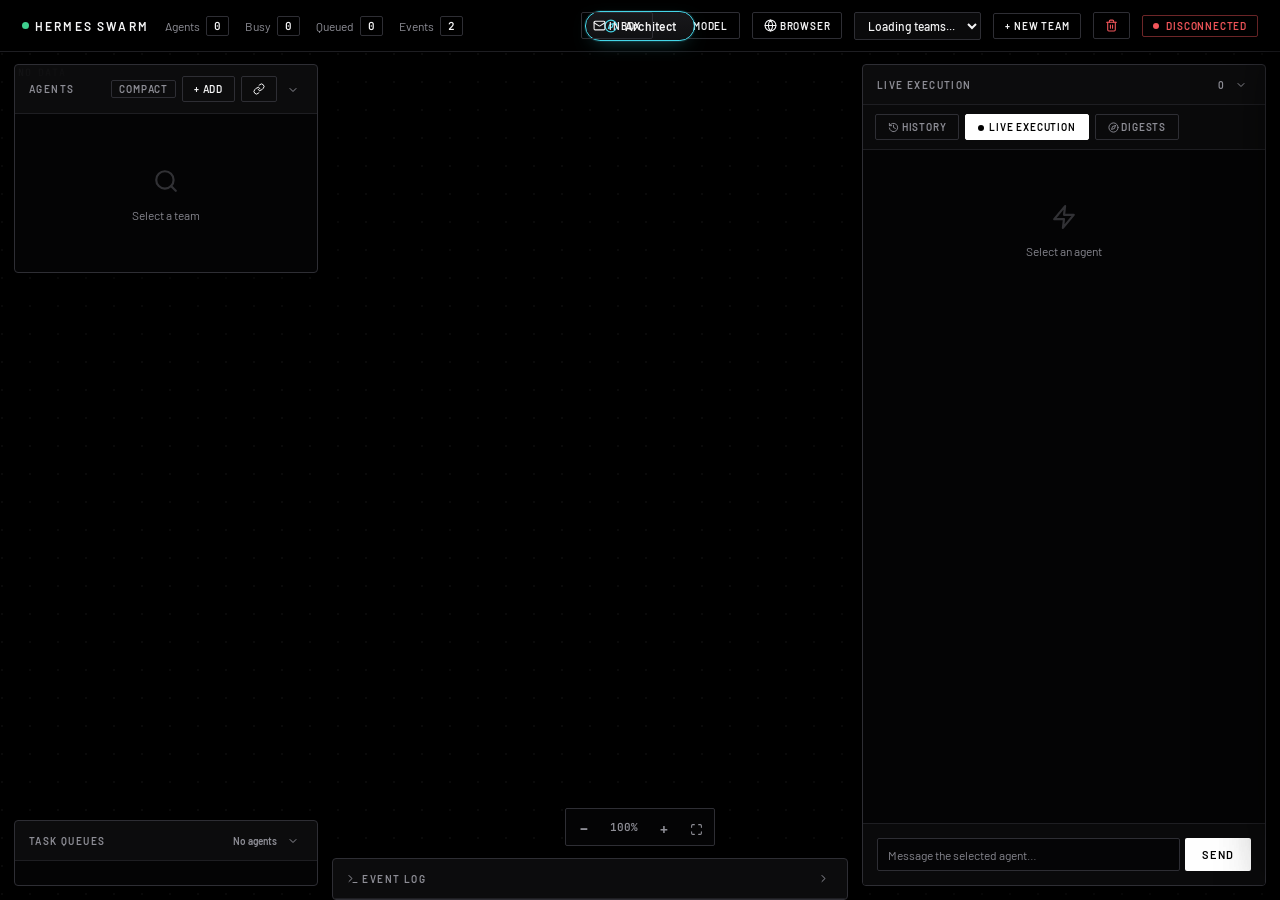
==== commit f316809e: "feat: self-hosting readiness — auth, embedded browser handover, budgets, ops Make the framework safe" ====
--- a/dashboard/index.html
+++ b/dashboard/index.html
@@ -3,29 +3,31 @@
 <head>
 <meta charset="UTF-8">
 <meta name="viewport" content="width=device-width, initial-scale=1.0">
-<meta name="theme-color" content="#08080A">
+<meta name="theme-color" content="#000000">
 <title>Hermes Swarm</title>
 <link rel="preconnect" href="https://fonts.googleapis.com">
 <link rel="preconnect" href="https://fonts.gstatic.com" crossorigin>
-<link href="https://fonts.googleapis.com/css2?family=Manrope:wght@400;500;600;700;800&family=JetBrains+Mono:wght@400;500;600&display=swap" rel="stylesheet">
+<link href="https://fonts.googleapis.com/css2?family=Barlow:wght@400;500;600;700&family=JetBrains+Mono:wght@400;500;600&display=swap" rel="stylesheet">
 <style>
 * { margin: 0; padding: 0; box-sizing: border-box; }
 :root {
-    /* Refined dark — near-black canvas, hairline borders, one electric accent */
-    --bg: #08080A;
-    --bg-raised: #0E0E11;
-    --bg-card: #141417;
-    --bg-input: #0B0B0D;
-    --bg-hover: #1A1A1F;
-    --border: #1E1E23;
-    --border-strong: #2A2A31;
-    --text: #ECECEE;
-    --text-secondary: #B9B9C0;
-    --text-muted: #8A8A93;
-    --text-dim: #82828C;   /* >=4.5:1 on every surface up to --bg-hover */
-    --accent: #6E56F7;
-    --accent-bright: #8B79FF;
-    --accent-soft: rgba(110,86,247,0.14);
+    /* Monochrome mission control — pure black canvas, hairline borders, white accent.
+       Status colors (idle/busy/human/danger) are the only chroma; chrome is grayscale. */
+    --bg: #000000;
+    --bg-raised: #0A0A0B;
+    --bg-card: #101012;
+    --bg-input: #050506;
+    --bg-hover: #18181B;
+    --border: #1E1E22;
+    --border-strong: #2E2E34;
+    --text: #F4F4F5;
+    --text-secondary: #BCBCC2;
+    --text-muted: #8E8E96;
+    --text-dim: #86868E;   /* >=4.5:1 on every surface up to --bg-hover */
+    --accent: #FFFFFF;
+    --accent-bright: #FFFFFF;
+    --accent-soft: rgba(255,255,255,0.08);
+    --accent-ink: #000000;           /* text on white accent fills */
     --idle: #3ECF8E;
     --busy: #F5B544;
     --human: #5B9DFF;
@@ -33,26 +35,20 @@
     --danger-strong: #C9353B;        /* solid button bg - white text >=4.5:1 */
     --danger-strong-hover: #D63B41;
     --success-ink: #04281A;          /* dark ink for text on --idle fills */
-    --tool: #A78BFA;
-    --r-sm: 6px;
-    --r-md: 9px;
-    --r-lg: 13px;
+    --tool: #45D6E8;
+    --r-sm: 2px;
+    --r-md: 2px;
+    --r-lg: 4px;
     --font-mono: 'JetBrains Mono', 'SF Mono', Monaco, Consolas, monospace;
-    --font-sans: 'Manrope', -apple-system, BlinkMacSystemFont, 'Segoe UI', sans-serif;
+    --font-sans: 'Barlow', -apple-system, BlinkMacSystemFont, 'Segoe UI', sans-serif;
 }
 html { -webkit-font-smoothing: antialiased; text-rendering: optimizeLegibility; }
 body {
     font-family: var(--font-sans);
     background: var(--bg);
-    background-image:
-        radial-gradient(900px 420px at 22% -8%, rgba(110,86,247,0.10), transparent 70%),
-        radial-gradient(700px 360px at 100% 0%, rgba(62,207,142,0.045), transparent 65%);
-    background-attachment: fixed;
     color: var(--text);
     height: 100vh;
     overflow: hidden;
-    font-feature-settings: "ss01";
-    letter-spacing: -0.01em;
 }
 :root { --topbar-h: 52px; }
 input, button, select, textarea { font-family: inherit; letter-spacing: inherit; }
@@ -65,14 +61,29 @@
 .sr-only { position: absolute; width: 1px; height: 1px; padding: 0; margin: -1px; overflow: hidden; clip: rect(0 0 0 0); white-space: nowrap; border: 0; }
 /* Keyboard focus: visible ring on every control. Inputs keep their existing
    box-shadow focus style (their :focus rule sets outline: none). */
-:focus-visible { outline: 2px solid var(--accent-bright); outline-offset: 2px; border-radius: 4px; }
+:focus-visible { outline: 2px solid var(--accent-bright); outline-offset: 2px; border-radius: 2px; }
 #network-svg g[role="button"]:focus-visible { outline: 2px solid var(--accent-bright); outline-offset: 3px; }
 button.msg-header, button.cc-divider, button.exec-label { width: 100%; }
 .tnum, .stat-badge, .queue-badge, .queue-bar-count, .msg-time, .ev-time, .cfg-telemetry, #net-info, .topbar-stats { font-variant-numeric: tabular-nums; }
+/* Architect: a distinct centered capsule, set apart from the square tool buttons. */
+#architect-btn {
+    position: absolute; left: 50%; top: 50%; transform: translate(-50%, -50%);
+    display: inline-flex; align-items: center; gap: 7px;
+    padding: 7px 18px; border-radius: 999px; cursor: pointer;
+    font-size: 12px; font-weight: 600; letter-spacing: 0.02em;
+    color: var(--text); background: linear-gradient(180deg, var(--bg-hover), var(--bg-card));
+    border: 1px solid var(--tool);
+    box-shadow: 0 0 0 1px rgba(69,214,232,0.12), 0 6px 20px -10px rgba(69,214,232,0.6);
+    transition: box-shadow 0.2s, transform 0.05s, background 0.2s; white-space: nowrap;
+}
+#architect-btn:hover { background: linear-gradient(180deg, var(--bg-card), var(--bg-hover)); box-shadow: 0 0 0 1px rgba(69,214,232,0.25), 0 8px 26px -8px rgba(69,214,232,0.85); }
+#architect-btn:active { transform: translate(-50%, -50%) scale(0.97); }
+#architect-btn .ic { color: var(--tool); }
+@media (max-width: 820px) { #architect-btn { padding: 6px 13px; font-size: 11px; } }
 .topbar {
-    background: rgba(10,10,13,0.72);
-    -webkit-backdrop-filter: saturate(140%) blur(14px);
-    backdrop-filter: saturate(140%) blur(14px);
+    background: rgba(0,0,0,0.78);
+    -webkit-backdrop-filter: blur(14px);
+    backdrop-filter: blur(14px);
     border-bottom: 1px solid var(--border);
     padding: 0 22px;
     height: var(--topbar-h);
@@ -85,40 +96,35 @@
     left: 0;
     right: 0;
     z-index: 100;
-    animation: fadeDown 0.5s ease both;
-}
-.logo { font-size: 15px; font-weight: 800; color: var(--text); display: flex; align-items: center; gap: 9px; letter-spacing: -0.02em; }
-.logo::before { content: ''; width: 8px; height: 8px; border-radius: 50%; background: var(--idle); box-shadow: 0 0 12px var(--idle); animation: pulse-dot 2.4s infinite; }
-@keyframes pulse-dot { 0%, 100% { box-shadow: 0 0 0 0 rgba(62,207,142,0.45), 0 0 10px rgba(62,207,142,0.7); } 50% { box-shadow: 0 0 0 7px rgba(62,207,142,0), 0 0 10px rgba(62,207,142,0.7); } }
-@keyframes fadeDown { from { opacity: 0; transform: translateY(-8px); } }
-@keyframes riseIn { from { opacity: 0; transform: translateY(10px); } }
+}
+.logo { font-size: 12px; font-weight: 600; color: var(--text); display: flex; align-items: center; gap: 10px; text-transform: uppercase; letter-spacing: 0.18em; }
+.logo::before { content: ''; width: 7px; height: 7px; border-radius: 50%; background: var(--idle); animation: pulse-dot 2.4s infinite; }
+@keyframes pulse-dot { 50% { opacity: 0.35; } }
 .topbar-stats { display: flex; gap: 16px; font-size: 12px; color: var(--text-muted); align-items: center; }
 .topbar-stats > span { display: inline-flex; align-items: center; gap: 6px; }
-.stat-badge { background: var(--bg-card); padding: 2px 8px; border-radius: 999px; font-weight: 700; font-size: 11px; color: var(--text); border: 1px solid var(--border); }
-.ws-status { display: flex; align-items: center; gap: 6px; font-size: 11px; font-weight: 600; padding: 4px 11px; border-radius: 999px; background: var(--bg-card); border: 1px solid var(--border); color: var(--text-muted); }
-.ws-status.connected { border-color: rgba(62,207,142,0.4); color: var(--idle); }
-.ws-status.disconnected { border-color: rgba(242,85,90,0.4); color: var(--danger); }
-.ws-status.connecting { border-color: rgba(245,181,68,0.4); color: var(--busy); }
-.ws-dot { width: 6px; height: 6px; border-radius: 50%; background: currentColor; box-shadow: 0 0 8px currentColor; }
-#team-select { background: var(--bg-card); color: var(--text); border: 1px solid var(--border); border-radius: var(--r-sm); padding: 5px 9px; font-size: 12px; font-weight: 600; cursor: pointer; transition: border-color 0.15s; }
-#team-select:hover { border-color: var(--border-strong); }
+.stat-badge { background: transparent; padding: 2px 7px; border-radius: var(--r-sm); font-weight: 600; font-size: 11px; font-family: var(--font-mono); color: var(--text); border: 1px solid var(--border-strong); }
+.ws-status { display: flex; align-items: center; gap: 7px; font-size: 10px; font-weight: 600; text-transform: uppercase; letter-spacing: 0.08em; padding: 4px 10px; border-radius: var(--r-sm); background: transparent; border: 1px solid var(--border-strong); color: var(--text-muted); }
+.ws-status.connected { border-color: rgba(62,207,142,0.45); color: var(--idle); }
+.ws-status.disconnected { border-color: rgba(242,85,90,0.45); color: var(--danger); }
+.ws-status.connecting { border-color: rgba(245,181,68,0.45); color: var(--busy); }
+.ws-dot { width: 6px; height: 6px; border-radius: 50%; background: currentColor; }
+#team-select { background: var(--bg-raised); color: var(--text); border: 1px solid var(--border-strong); border-radius: var(--r-sm); padding: 5px 9px; font-size: 12px; font-weight: 500; cursor: pointer; transition: border-color 0.15s; }
+#team-select:hover { border-color: #4A4A52; }
 /* ===== CANVAS STAGE ===== */
-#stage { position: fixed; top: var(--topbar-h); left: 0; right: 0; bottom: 0; overflow: hidden; cursor: grab; background:
-    radial-gradient(1100px 520px at 30% -10%, rgba(110,86,247,0.08), transparent 70%),
-    radial-gradient(820px 420px at 100% 0%, rgba(62,207,142,0.04), transparent 65%); touch-action: none; }
+#stage { position: fixed; top: var(--topbar-h); left: 0; right: 0; bottom: 0; overflow: hidden; cursor: grab; background: var(--bg); touch-action: none; }
 #stage.grabbing { cursor: grabbing; }
 #net-pan { position: absolute; top: 0; left: 0; transform-origin: 0 0; will-change: transform; z-index: 1; }
 #network-svg { display: block; overflow: visible; }
 /* faint dotted grid so panning reads as motion */
-#stage::before { content: ''; position: absolute; inset: -2000px; background-image: radial-gradient(rgba(255,255,255,0.035) 1px, transparent 1px); background-size: 26px 26px; pointer-events: none; z-index: 0; }
-.zoom-controls { position: fixed; left: 50%; transform: translateX(-50%); bottom: 54px; z-index: 60; display: flex; align-items: center; gap: 4px; background: rgba(14,14,17,0.82); -webkit-backdrop-filter: blur(12px); backdrop-filter: blur(12px); border: 1px solid var(--border); border-radius: 999px; padding: 4px; box-shadow: 0 14px 40px -18px rgba(0,0,0,0.8); }
-.zoom-controls button { width: 30px; height: 30px; border-radius: 50%; border: none; background: transparent; color: var(--text-muted); font-size: 16px; font-weight: 700; cursor: pointer; display: flex; align-items: center; justify-content: center; transition: background 0.15s, color 0.15s; }
+#stage::before { content: ''; position: absolute; inset: -2000px; background-image: radial-gradient(rgba(255,255,255,0.04) 1px, transparent 1px); background-size: 28px 28px; pointer-events: none; z-index: 0; }
+.zoom-controls { position: fixed; left: 50%; transform: translateX(-50%); bottom: 54px; z-index: 60; display: flex; align-items: center; gap: 2px; background: rgba(5,5,6,0.85); -webkit-backdrop-filter: blur(12px); backdrop-filter: blur(12px); border: 1px solid var(--border-strong); border-radius: var(--r-sm); padding: 3px; }
+.zoom-controls button { width: 30px; height: 30px; border-radius: var(--r-sm); border: none; background: transparent; color: var(--text-muted); font-size: 16px; font-weight: 600; cursor: pointer; display: flex; align-items: center; justify-content: center; transition: background 0.15s, color 0.15s; }
 .zoom-controls button:hover { background: var(--bg-hover); color: var(--text); }
-.zoom-controls .zoom-pct { min-width: 46px; text-align: center; font-size: 11px; font-weight: 700; color: var(--text-muted); font-variant-numeric: tabular-nums; cursor: pointer; user-select: none; }
-.net-stat { position: absolute; left: 18px; top: 14px; z-index: 20; font-size: 11px; color: var(--text-dim); pointer-events: none; font-variant-numeric: tabular-nums; }
+.zoom-controls .zoom-pct { min-width: 46px; text-align: center; font-size: 11px; font-weight: 600; font-family: var(--font-mono); color: var(--text-muted); font-variant-numeric: tabular-nums; cursor: pointer; user-select: none; }
+.net-stat { position: absolute; left: 18px; top: 14px; z-index: 20; font-size: 10px; font-family: var(--font-mono); color: var(--text-dim); pointer-events: none; font-variant-numeric: tabular-nums; text-transform: uppercase; letter-spacing: 0.08em; }
 
 /* ===== DOCKED OVERLAY PANELS ===== */
-.ov { position: fixed; z-index: 50; background: rgba(13,13,17,0.82); -webkit-backdrop-filter: saturate(150%) blur(16px); backdrop-filter: saturate(150%) blur(16px); border: 1px solid var(--border-strong); border-radius: var(--r-lg); box-shadow: 0 26px 70px -28px rgba(0,0,0,0.78); display: flex; flex-direction: column; overflow: hidden; animation: riseIn 0.5s ease both; }
+.ov { position: fixed; z-index: 50; background: rgba(5,5,6,0.88); -webkit-backdrop-filter: blur(14px); backdrop-filter: blur(14px); border: 1px solid var(--border-strong); border-radius: var(--r-lg); box-shadow: 0 24px 60px -32px rgba(0,0,0,0.9); display: flex; flex-direction: column; overflow: hidden; }
 .ov-agents { top: calc(var(--topbar-h) + 12px); left: 14px; width: 304px; max-height: calc(50vh); }
 .ov-queue { left: 14px; bottom: 14px; width: 304px; max-height: 32vh; }
 .ov-right { top: calc(var(--topbar-h) + 12px); right: 14px; bottom: 14px; width: 404px; max-width: calc(100vw - 28px); }
@@ -126,152 +132,141 @@
    anchor — otherwise the empty glass box stays full-height ("compact" no-op). */
 .ov-right.collapsed { bottom: auto; }
 .ov-log { left: 332px; right: 432px; bottom: 0; max-height: 240px; }
-.panel-header { background: rgba(20,20,24,0.6); padding: 11px 14px; font-size: 11px; font-weight: 700; text-transform: uppercase; letter-spacing: 0.8px; color: var(--text-muted); border-bottom: 1px solid var(--border); display: flex; justify-content: space-between; align-items: center; gap: 8px; flex-shrink: 0; }
+.panel-header { background: rgba(255,255,255,0.03); padding: 11px 14px; font-size: 10px; font-weight: 600; text-transform: uppercase; letter-spacing: 0.14em; color: var(--text-muted); border-bottom: 1px solid var(--border); display: flex; justify-content: space-between; align-items: center; gap: 8px; flex-shrink: 0; }
 .panel-header .ph-actions { display: flex; align-items: center; gap: 6px; }
 .panel-body { flex: 1; overflow-y: auto; padding: 12px; min-height: 0; }
-.ov-collapse { cursor: pointer; color: var(--text-muted); font-size: 12px; line-height: 1; padding: 2px 4px; border-radius: 4px; transition: transform 0.25s, color 0.15s; user-select: none; }
+.ov-collapse { cursor: pointer; color: var(--text-muted); font-size: 12px; line-height: 1; padding: 2px 4px; border-radius: var(--r-sm); transition: transform 0.25s, color 0.15s; user-select: none; }
 .ov-collapse:hover { color: var(--text); background: var(--bg-hover); }
 .ov.collapsed { max-height: none !important; }
 .ov.collapsed > :not(.panel-header) { display: none !important; }
 .ov.collapsed .ov-collapse { transform: rotate(-90deg); }
-.density-toggle { cursor: pointer; color: var(--text-muted); font-size: 11px; padding: 2px 6px; border: 1px solid var(--border); border-radius: 999px; user-select: none; transition: all 0.15s; }
-.density-toggle:hover { color: var(--text); border-color: var(--border-strong); }
-.density-toggle.on { color: var(--accent-bright); border-color: var(--accent); background: var(--accent-soft); }
-.agent-card { background: var(--bg-card); border: 1px solid var(--border); border-radius: var(--r-md); padding: 13px; margin-bottom: 9px; transition: border-color 0.2s, background 0.2s, transform 0.2s; cursor: pointer; position: relative; }
-.agent-card::before { content: ''; position: absolute; left: 0; top: 10px; bottom: 10px; width: 3px; border-radius: 3px; background: transparent; transition: background 0.2s; }
-.agent-card:hover { border-color: var(--border-strong); background: var(--bg-hover); transform: translateX(2px); }
-.agent-card.selected { border-color: var(--accent); background: var(--bg-hover); box-shadow: 0 0 0 1px var(--accent), 0 6px 24px -10px var(--accent); }
-.agent-card.idle::before { background: var(--idle); }
-.agent-card.busy::before { background: var(--busy); }
-.agent-card.asking_human::before { background: var(--human); }
-.agent-card.paused::before { background: var(--danger); }
-.card-digest { font-size: 11px; color: var(--text-secondary); margin-top: 7px; padding-top: 6px; border-top: 1px dashed var(--border); line-height: 1.4; display: flex; align-items: baseline; gap: 6px; }
+.density-toggle { cursor: pointer; color: var(--text-muted); font-size: 10px; text-transform: uppercase; letter-spacing: 0.08em; padding: 2px 7px; border: 1px solid var(--border-strong); border-radius: var(--r-sm); user-select: none; transition: all 0.15s; }
+.density-toggle:hover { color: var(--text); border-color: #4A4A52; }
+.density-toggle.on { color: var(--accent); border-color: var(--accent); background: var(--accent-soft); }
+.agent-card { background: var(--bg-card); border: 1px solid var(--border); border-radius: var(--r-md); padding: 13px; margin-bottom: 9px; transition: border-color 0.2s, background 0.2s; cursor: pointer; position: relative; }
+.agent-card:hover { border-color: var(--border-strong); background: var(--bg-hover); }
+.agent-card.selected { border-color: var(--accent); background: var(--bg-hover); }
+.card-digest { font-size: 11px; color: var(--text-secondary); margin-top: 7px; padding-top: 6px; border-top: 1px solid var(--border); line-height: 1.4; display: flex; align-items: baseline; gap: 6px; }
 .card-digest .risk-dot { width: 7px; height: 7px; border-radius: 50%; flex-shrink: 0; position: relative; top: 1px; }
 .card-digest .dg-text { overflow: hidden; text-overflow: ellipsis; white-space: nowrap; }
 .card-digest .dg-blocked { color: var(--human); }
-.agent-name { font-weight: 700; font-size: 13px; display: flex; align-items: center; gap: 8px; letter-spacing: -0.01em; }
+.agent-name { font-weight: 600; font-size: 13px; display: flex; align-items: center; gap: 8px; }
 .status-dot { width: 8px; height: 8px; border-radius: 50%; position: relative; flex-shrink: 0; }
-.status-dot.idle { background: var(--idle); box-shadow: 0 0 8px rgba(62,207,142,0.6); }
-.status-dot.busy { background: var(--busy); box-shadow: 0 0 8px rgba(245,181,68,0.6); animation: busy-blink 1.4s infinite; }
-.status-dot.asking_human { background: var(--human); box-shadow: 0 0 8px rgba(91,157,255,0.6); animation: busy-blink 1.8s infinite; }
-.status-dot.paused { background: var(--danger); box-shadow: 0 0 8px rgba(242,85,90,0.6); }
-@keyframes busy-blink { 0%,100%{box-shadow:0 0 0 0 rgba(245,181,68,0.5), 0 0 8px rgba(245,181,68,0.6);} 50%{box-shadow:0 0 0 6px rgba(245,181,68,0), 0 0 8px rgba(245,181,68,0.6);} }
+.status-dot.idle { background: var(--idle); }
+.status-dot.busy { background: var(--busy); animation: busy-blink 1.4s infinite; }
+.status-dot.asking_human { background: var(--human); animation: busy-blink 1.8s infinite; }
+.status-dot.paused { background: var(--danger); }
+@keyframes busy-blink { 50% { opacity: 0.35; } }
 .agent-meta { display: flex; gap: 7px; font-size: 11px; color: var(--text-muted); margin-top: 8px; flex-wrap: wrap; align-items: center; }
-.queue-badge { background: var(--bg-input); padding: 2px 8px; border-radius: 999px; font-weight: 700; font-size: 10px; color: var(--accent-bright); border: 1px solid var(--border); }
+.queue-badge { background: transparent; padding: 2px 7px; border-radius: var(--r-sm); font-weight: 600; font-size: 10px; font-family: var(--font-mono); color: var(--text); border: 1px solid var(--border-strong); }
 .queue-badge.pop { animation: pop-badge 0.4s ease-out; }
-@keyframes pop-badge { 50%{ transform: scale(1.3); background: var(--accent); color: #fff; border-color: var(--accent); } }
-.peer-tag { font-size: 9.5px; font-weight: 600; background: var(--accent-soft); color: var(--accent-bright); padding: 2px 7px; border-radius: 999px; }
-.peer-tag.empty { background: rgba(138,138,147,0.1); color: var(--text-muted); }
+@keyframes pop-badge { 50%{ transform: scale(1.3); background: var(--accent); color: var(--accent-ink); border-color: var(--accent); } }
+.peer-tag { font-size: 9.5px; font-weight: 500; background: var(--accent-soft); color: var(--text-secondary); padding: 2px 7px; border-radius: var(--r-sm); }
+.peer-tag.empty { background: rgba(142,142,150,0.1); color: var(--text-muted); }
 .queue-viz { background: transparent; }
 .queue-bar-row { display: flex; align-items: center; gap: 9px; margin-bottom: 6px; }
 .queue-bar-label { width: 88px; font-size: 11px; color: var(--text-muted); overflow: hidden; white-space: nowrap; text-overflow: ellipsis; }
-.queue-bar-track { flex: 1; height: 7px; background: var(--bg-input); border-radius: 999px; overflow: hidden; }
-.queue-bar-fill { height: 100%; border-radius: 999px; background: linear-gradient(90deg, var(--accent), var(--accent-bright)); transition: width 0.5s cubic-bezier(.4,0,.2,1); }
-.queue-bar-count { width: 22px; text-align: right; font-size: 12px; font-weight: 700; }
+.queue-bar-track { flex: 1; height: 5px; background: var(--bg-hover); border-radius: 0; overflow: hidden; }
+.queue-bar-fill { height: 100%; border-radius: 0; background: var(--accent); transition: width 0.5s cubic-bezier(.4,0,.2,1); }
+.queue-bar-count { width: 22px; text-align: right; font-size: 12px; font-weight: 600; font-family: var(--font-mono); }
 .message-list { display: flex; flex-direction: column; gap: 8px; }
 .msg-block { background: var(--bg-card); border: 1px solid var(--border); border-radius: var(--r-md); overflow: hidden; animation: slideIn 0.25s ease-out; }
 @keyframes slideIn { from { opacity:0; transform: translateY(6px); } }
 .msg-header { display: flex; align-items: center; gap: 8px; padding: 9px 12px; cursor: pointer; user-select: none; font-size: 11px; transition: background 0.15s; }
 .msg-header:hover { background: var(--bg-hover); }
-.msg-role-badge { padding: 2px 7px; border-radius: 999px; font-size: 9px; font-weight: 700; text-transform: uppercase; letter-spacing: 0.5px; }
-.msg-role-badge.user { background: var(--accent-soft); color: var(--accent-bright); }
+.msg-role-badge { padding: 2px 7px; border-radius: var(--r-sm); font-size: 9px; font-weight: 600; text-transform: uppercase; letter-spacing: 0.08em; }
+.msg-role-badge.user { background: var(--accent-soft); color: var(--text); }
 .msg-role-badge.assistant { background: rgba(62,207,142,0.13); color: var(--idle); }
-.msg-role-badge.system { background: rgba(138,138,147,0.12); color: var(--text-muted); }
-.msg-role-badge.tool { background: rgba(167,139,250,0.14); color: var(--tool); }
-.msg-time { margin-left: auto; font-size: 10px; color: var(--text-dim); }
+.msg-role-badge.system { background: rgba(142,142,150,0.12); color: var(--text-muted); }
+.msg-role-badge.tool { background: rgba(69,214,232,0.12); color: var(--tool); }
+.msg-time { margin-left: auto; font-size: 10px; font-family: var(--font-mono); color: var(--text-dim); }
 .msg-body { padding: 10px 13px 12px; font-size: 12.5px; line-height: 1.6; color: var(--text); word-break: break-word; border-top: 1px solid var(--border); }
 .msg-body.collapsed { display: none; }
 .msg-body pre { background: var(--bg-input); padding: 10px; border-radius: var(--r-sm); overflow-x: auto; font-size: 11px; font-family: var(--font-mono); margin-top: 8px; white-space: pre-wrap; border: 1px solid var(--border); }
-.msg-body .tool-call { background: rgba(167,139,250,0.07); border-left: 2px solid var(--tool); padding: 7px 11px; margin: 8px 0; border-radius: 0 var(--r-sm) var(--r-sm) 0; font-family: var(--font-mono); font-size: 11px; }
+.msg-body .tool-call { background: rgba(69,214,232,0.05); border: 1px solid rgba(69,214,232,0.22); padding: 7px 11px; margin: 8px 0; border-radius: var(--r-sm); font-family: var(--font-mono); font-size: 11px; }
 .msg-role-badge.compaction_summary { background: rgba(245,181,68,0.16); color: var(--busy); }
 /* ===== RENDERED MARKDOWN (messages, live answer, reasoning) ===== */
 .md { line-height: 1.6; word-break: break-word; }
 .md > :first-child { margin-top: 0; }
 .md > :last-child { margin-bottom: 0; }
 .md p { margin: 0 0 8px; }
-.md h1, .md h2, .md h3, .md h4, .md h5, .md h6 { margin: 12px 0 6px; line-height: 1.3; font-weight: 700; letter-spacing: -0.01em; }
+.md h1, .md h2, .md h3, .md h4, .md h5, .md h6 { margin: 12px 0 6px; line-height: 1.3; font-weight: 600; }
 .md h1 { font-size: 1.35em; } .md h2 { font-size: 1.2em; } .md h3 { font-size: 1.08em; }
 .md h4, .md h5, .md h6 { font-size: 1em; color: var(--text-muted); }
 .md ul, .md ol { margin: 6px 0 8px; padding-left: 20px; }
 .md li { margin: 2px 0; }
-.md a { color: var(--accent-bright); text-decoration: underline; text-underline-offset: 2px; }
-.md a:hover { color: var(--accent); }
-.md strong { font-weight: 700; color: var(--text); }
+.md a { color: var(--text); text-decoration: underline; text-underline-offset: 2px; }
+.md a:hover { color: var(--text-secondary); }
+.md strong { font-weight: 600; color: var(--text); }
 .md em { font-style: italic; }
 .md del { opacity: 0.65; }
-.md code.md-code { background: var(--bg-input); border: 1px solid var(--border); border-radius: 4px; padding: 1px 5px; font-family: var(--font-mono); font-size: 0.9em; }
+.md code.md-code { background: var(--bg-input); border: 1px solid var(--border); border-radius: var(--r-sm); padding: 1px 5px; font-family: var(--font-mono); font-size: 0.9em; }
 .md pre.md-pre { background: var(--bg-input); border: 1px solid var(--border); border-radius: var(--r-sm); padding: 10px 12px; overflow-x: auto; margin: 8px 0; }
 .md pre.md-pre code { font-family: var(--font-mono); font-size: 11px; white-space: pre; background: none; border: none; padding: 0; color: var(--text); }
-.md blockquote { margin: 6px 0; padding: 2px 0 2px 12px; border-left: 3px solid var(--border-strong); color: var(--text-muted); }
+.md blockquote { margin: 6px 0; padding: 2px 0 2px 12px; border-left: 2px solid var(--border-strong); color: var(--text-muted); }
 .md hr { border: none; border-top: 1px solid var(--border); margin: 10px 0; }
+.md table.md-table { border-collapse: collapse; margin: 8px 0; font-size: 0.95em; display: block; overflow-x: auto; max-width: 100%; }
+.md table.md-table th, .md table.md-table td { border: 1px solid var(--border-strong); padding: 5px 10px; text-align: left; vertical-align: top; }
+.md table.md-table th { background: var(--bg-input); font-weight: 600; color: var(--text); }
+.md table.md-table tr:nth-child(even) td { background: rgba(255,255,255,0.02); }
 .exec-step.reasoning .md, .exec-step.answer .md { font-size: 12.5px; }
 /* Compaction checkpoint divider in the History transcript */
-.cc-checkpoint { margin: 14px 0; border: 1px solid var(--busy); border-radius: var(--r-md); overflow: hidden; background: rgba(245,181,68,0.05); }
-.cc-divider { display: flex; align-items: center; gap: 8px; padding: 8px 12px; cursor: pointer; user-select: none; font-size: 11px; font-weight: 700; color: var(--busy); text-transform: uppercase; letter-spacing: 0.5px; }
-.cc-divider::before, .cc-divider::after { content: ''; height: 1px; background: var(--busy); opacity: 0.4; flex: 1; }
+.cc-checkpoint { margin: 14px 0; border: 1px solid rgba(245,181,68,0.45); border-radius: var(--r-md); overflow: hidden; background: rgba(245,181,68,0.04); }
+.cc-divider { display: flex; align-items: center; gap: 8px; padding: 8px 12px; cursor: pointer; user-select: none; font-size: 10px; font-weight: 600; color: var(--busy); text-transform: uppercase; letter-spacing: 0.08em; }
+.cc-divider::before, .cc-divider::after { content: ''; height: 1px; background: var(--busy); opacity: 0.35; flex: 1; }
 .cc-divider .cc-label { flex: 0 0 auto; }
 .cc-time { font-weight: 400; text-transform: none; letter-spacing: 0; color: var(--text-dim); }
-.cc-body { padding: 10px 13px; font-size: 12px; line-height: 1.6; color: var(--text-secondary); border-top: 1px dashed var(--busy); white-space: pre-wrap; word-break: break-word; max-height: 320px; overflow-y: auto; }
+.cc-body { padding: 10px 13px; font-size: 12px; line-height: 1.6; color: var(--text-secondary); border-top: 1px dashed rgba(245,181,68,0.45); white-space: pre-wrap; word-break: break-word; max-height: 320px; overflow-y: auto; }
 .cc-body.collapsed { display: none; }
-/* Live-exec user / system input steps */
-.exec-step.usermsg { border-left: 3px solid var(--accent-bright); }
-.exec-step.usermsg .exec-label { color: var(--accent-bright); }
-.exec-step.sysmsg { border-left: 3px solid var(--text-muted); }
+/* Live-exec user / system input steps — identified by their colored labels */
+.exec-step.usermsg .exec-label { color: var(--text); }
 .exec-step.sysmsg .exec-label { color: var(--text-muted); }
 .exec-step pre.collapsed { display: none; }
 .event-log-container { border-top-left-radius: var(--r-lg); border-top-right-radius: var(--r-lg); max-height: 240px; min-height: 40px; display: flex; flex-direction: column; transition: max-height 0.3s ease, min-height 0.3s ease; overflow: hidden; }
 .event-log-container.collapsed { max-height: 40px; min-height: 40px; }
 .event-log-container.collapsed .event-log-body { display: none; }
 .event-log-header { background: var(--bg-raised); padding: 10px 16px; display: flex; justify-content: space-between; align-items: center; cursor: pointer; user-select: none; }
-.event-log-header h3 { font-size: 11px; font-weight: 700; text-transform: uppercase; letter-spacing: 0.8px; color: var(--text-muted); }
+.event-log-header h3 { font-size: 10px; font-weight: 600; text-transform: uppercase; letter-spacing: 0.14em; color: var(--text-muted); }
 .event-log-header .toggle { font-size: 12px; color: var(--text-muted); transition: transform 0.3s; }
 .event-log-container.collapsed .toggle { transform: rotate(-90deg); }
 .event-log-body { flex: 1; overflow-y: auto; padding: 6px 16px 10px; font-family: var(--font-mono); font-size: 11px; line-height: 1.6; }
-.event-line { display: flex; gap: 9px; padding: 2px 0 2px 8px; border-left: 2px solid transparent; }
-.event-line:hover { background: rgba(255,255,255,0.025); }
-.event-line.state_change { border-left-color: var(--accent); }
-.event-line.task_enqueued { border-left-color: var(--idle); }
-.event-line.task_dequeued { border-left-color: var(--accent); }
-.event-line.message_sent { border-left-color: var(--busy); }
-.event-line.conversation_complete { border-left-color: var(--idle); }
-.event-line.error { border-left-color: var(--danger); }
-.event-line.human_waiting { border-left-color: var(--human); }
-.event-line.link_violation { border-left-color: var(--danger); }
-.ev-tag { min-width: 92px; flex-shrink: 0; font-weight: 700; font-size: 10px; color: var(--text-muted); }
+.event-line { display: flex; gap: 9px; padding: 2px 0; }
+.event-line:hover { background: rgba(255,255,255,0.03); }
+.ev-tag { min-width: 92px; flex-shrink: 0; font-weight: 600; font-size: 10px; color: var(--text-muted); }
 .ev-time { color: var(--text-dim); min-width: 56px; flex-shrink: 0; }
 .ev-desc { word-break: break-word; color: var(--text); opacity: 0.85; }
 .controls-section { border-top: 1px solid var(--border); padding: 14px; background: var(--bg-raised); flex-shrink: 0; }
-.controls-title { font-size: 11px; font-weight: 700; color: var(--text-muted); text-transform: uppercase; letter-spacing: 0.8px; margin-bottom: 10px; }
+.controls-title { font-size: 10px; font-weight: 600; color: var(--text-muted); text-transform: uppercase; letter-spacing: 0.14em; margin-bottom: 10px; }
 .control-group { margin-bottom: 10px; }
-.control-label { font-size: 10px; font-weight: 600; color: var(--text-muted); margin-bottom: 5px; display: block; letter-spacing: 0.2px; }
-.control-input, .control-select, .control-textarea { width: 100%; background: var(--bg-input); border: 1px solid var(--border); border-radius: var(--r-sm); padding: 8px 10px; color: var(--text); font-size: 12px; font-family: inherit; transition: border-color 0.15s, box-shadow 0.15s; }
+.control-label { font-size: 10px; font-weight: 500; color: var(--text-muted); margin-bottom: 5px; display: block; text-transform: uppercase; letter-spacing: 0.06em; }
+.control-input, .control-select, .control-textarea { width: 100%; background: var(--bg-input); border: 1px solid var(--border-strong); border-radius: var(--r-sm); padding: 8px 10px; color: var(--text); font-size: 12px; font-family: inherit; transition: border-color 0.15s, box-shadow 0.15s; }
 .control-input::placeholder, .control-textarea::placeholder { color: var(--text-dim); }
 .control-input:focus, .control-select:focus, .control-textarea:focus { outline: none; border-color: var(--accent); box-shadow: 0 0 0 3px var(--accent-soft); }
 .control-textarea { min-height: 50px; resize: vertical; line-height: 1.5; }
-.btn { background: var(--accent); color: #fff; border: 1px solid transparent; border-radius: var(--r-sm); padding: 9px 14px; font-size: 12px; font-weight: 700; cursor: pointer; transition: transform 0.12s, box-shadow 0.18s, background 0.15s; width: 100%; letter-spacing: -0.01em; }
-.btn:hover { background: var(--accent-bright); box-shadow: 0 6px 20px -8px var(--accent); transform: translateY(-1px); }
-.btn:active { transform: translateY(0); box-shadow: none; }
-.btn-secondary { background: var(--bg-card); border: 1px solid var(--border); color: var(--text); }
-.btn-secondary:hover { background: var(--bg-hover); border-color: var(--border-strong); box-shadow: none; }
+.btn { background: var(--accent); color: var(--accent-ink); border: 1px solid transparent; border-radius: var(--r-sm); padding: 9px 16px; font-size: 11px; font-weight: 600; text-transform: uppercase; letter-spacing: 0.08em; cursor: pointer; transition: background 0.15s, border-color 0.15s, color 0.15s; width: 100%; }
+.btn:hover { background: #D6D6DB; }
+.btn:active { background: #BFBFC6; }
+.btn-secondary { background: transparent; border: 1px solid var(--border-strong); color: var(--text); }
+.btn-secondary:hover { background: var(--bg-hover); border-color: #4A4A52; }
 .btn-danger { background: var(--danger-strong); border: 1px solid transparent; color: #fff; }
-.btn-danger:hover { background: var(--danger-strong-hover); box-shadow: 0 6px 20px -8px var(--danger); }
+.btn-danger:hover { background: var(--danger-strong-hover); }
 .btn-success { background: var(--idle); border: 1px solid transparent; color: var(--success-ink); }
-.btn-success:hover { background: #5BDCA2; box-shadow: 0 6px 20px -8px var(--idle); }
-.btn-sm { padding: 6px 11px; font-size: 11px; width: auto; }
-.modal-bg { position: fixed; inset: 0; background: rgba(4,4,6,0.66); -webkit-backdrop-filter: blur(4px); backdrop-filter: blur(4px); z-index: 200; display: none; align-items: center; justify-content: center; }
+.btn-success:hover { background: #5BDCA2; }
+.btn-sm { padding: 6px 11px; font-size: 10px; width: auto; }
+.modal-bg { position: fixed; inset: 0; background: rgba(0,0,0,0.7); -webkit-backdrop-filter: blur(4px); backdrop-filter: blur(4px); z-index: 200; display: none; align-items: center; justify-content: center; }
 .modal-bg.show { display: flex; animation: fadeIn 0.18s ease; }
 @keyframes fadeIn { from { opacity: 0; } }
-.modal { background: var(--bg-raised); border: 1px solid var(--border-strong); border-radius: var(--r-lg); width: 440px; max-width: 92vw; max-height: 84vh; overflow: hidden; display: flex; flex-direction: column; box-shadow: 0 30px 80px -24px rgba(0,0,0,0.8); animation: modalIn 0.22s cubic-bezier(.2,.8,.2,1); }
+.modal { background: var(--bg-raised); border: 1px solid var(--border-strong); border-radius: var(--r-lg); width: 440px; max-width: 92vw; max-height: 84vh; overflow: hidden; display: flex; flex-direction: column; box-shadow: 0 30px 80px -24px rgba(0,0,0,0.9); animation: modalIn 0.22s cubic-bezier(.2,.8,.2,1); }
 @keyframes modalIn { from { opacity: 0; transform: translateY(12px) scale(0.98); } }
-.modal-header { padding: 16px 18px; border-bottom: 1px solid var(--border); font-weight: 700; font-size: 14px; letter-spacing: -0.01em; }
+.modal-header { padding: 16px 18px; border-bottom: 1px solid var(--border); font-weight: 600; font-size: 13px; text-transform: uppercase; letter-spacing: 0.1em; }
 .modal-body { padding: 16px 18px; overflow-y: auto; flex: 1; }
 .modal-footer { padding: 14px 18px; border-top: 1px solid var(--border); display: flex; justify-content: flex-end; gap: 8px; }
 .modal-footer .btn { width: auto; }
 ::-webkit-scrollbar { width: 8px; height: 8px; }
 ::-webkit-scrollbar-track { background: transparent; }
-::-webkit-scrollbar-thumb { background: var(--border); border-radius: 999px; border: 2px solid transparent; background-clip: padding-box; }
-::-webkit-scrollbar-thumb:hover { background: var(--border-strong); background-clip: padding-box; }
-* { scrollbar-width: thin; scrollbar-color: var(--border) transparent; }
+::-webkit-scrollbar-thumb { background: var(--border-strong); border: 2px solid transparent; background-clip: padding-box; }
+::-webkit-scrollbar-thumb:hover { background: #4A4A52; background-clip: padding-box; }
+* { scrollbar-width: thin; scrollbar-color: var(--border-strong) transparent; }
 .empty-state { display: flex; flex-direction: column; align-items: center; justify-content: center; padding: 38px 16px; color: var(--text-dim); font-size: 12px; text-align: center; }
 .empty-state-icon { font-size: 28px; margin-bottom: 10px; opacity: 0.35; }
 .agent-actions { display: flex; gap: 6px; margin-top: 9px; }
@@ -279,90 +274,129 @@
 .link-editor-row select { flex: 1; }
 
 /* ===== INBOX ===== */
-.inbox-panel { position: fixed; top: 0; right: -440px; width: 420px; max-width: 92vw; bottom: 0; background: var(--bg-raised); border-left: 1px solid var(--border-strong); z-index: 150; transition: right 0.32s cubic-bezier(.2,.8,.2,1); display: flex; flex-direction: column; box-shadow: -30px 0 80px -40px rgba(0,0,0,0.8); }
+.inbox-panel { position: fixed; top: 0; right: -440px; width: 420px; max-width: 92vw; bottom: 0; background: var(--bg-raised); border-left: 1px solid var(--border-strong); z-index: 150; transition: right 0.32s cubic-bezier(.2,.8,.2,1); display: flex; flex-direction: column; box-shadow: -30px 0 80px -40px rgba(0,0,0,0.9); }
 .inbox-panel.open { right: 0; }
 .inbox-header { padding: 16px 18px; border-bottom: 1px solid var(--border); display: flex; justify-content: space-between; align-items: center; }
-.inbox-header h3 { font-size: 14px; font-weight: 700; margin: 0; letter-spacing: -0.01em; }
+.inbox-header h3 { font-size: 12px; font-weight: 600; margin: 0; text-transform: uppercase; letter-spacing: 0.12em; }
 .inbox-body { flex: 1; overflow-y: auto; padding: 12px; }
 .inbox-item { background: var(--bg-card); border: 1px solid var(--border); border-radius: var(--r-md); padding: 12px; margin-bottom: 9px; }
-.inbox-item.pending { border-left: 3px solid var(--human); }
-.inbox-item.answered { border-left: 3px solid var(--idle); opacity: 0.65; }
-.inbox-item.timed_out { border-left: 3px solid var(--danger); opacity: 0.55; }
+.inbox-item.pending { border-color: rgba(91,157,255,0.45); }
+.inbox-item.answered { opacity: 0.65; }
+.inbox-item.timed_out { border-color: rgba(242,85,90,0.4); opacity: 0.55; }
 .inbox-item-header { display: flex; justify-content: space-between; align-items: center; margin-bottom: 7px; font-size: 11px; color: var(--text-muted); }
-.inbox-item-agent { font-weight: 700; color: var(--accent-bright); font-size: 12px; }
-.inbox-item-status { font-size: 10px; padding: 2px 7px; border-radius: 999px; background: var(--bg-input); }
+.inbox-item-agent { font-weight: 600; color: var(--text); font-size: 12px; }
+.inbox-item-status { font-size: 9px; font-weight: 600; text-transform: uppercase; letter-spacing: 0.08em; padding: 2px 7px; border-radius: var(--r-sm); background: var(--bg-input); border: 1px solid var(--border); }
 .inbox-item-question { font-size: 12.5px; line-height: 1.6; margin-bottom: 9px; color: var(--text); word-break: break-word; }
 .inbox-item-response { font-size: 11px; margin-top: 7px; padding: 8px; background: rgba(62,207,142,0.08); border-radius: var(--r-sm); color: var(--text); word-break: break-word; }
-.inbox-overlay { position: fixed; inset: 0; background: rgba(4,4,6,0.4); z-index: 140; display: none; }
+.inbox-overlay { position: fixed; inset: 0; background: rgba(0,0,0,0.45); z-index: 140; display: none; }
 .inbox-overlay.open { display: block; animation: fadeIn 0.2s ease; }
+
+/* ===== EMBEDDED BROWSER PANEL (human takeover) ===== */
+.browser-panel { position: fixed; top: 0; right: -1000px; width: 960px; max-width: 98vw; bottom: 0; background: var(--bg-raised); border-left: 1px solid var(--border-strong); z-index: 160; transition: right 0.32s cubic-bezier(.2,.8,.2,1); display: flex; flex-direction: column; box-shadow: -30px 0 80px -40px rgba(0,0,0,0.9); }
+.browser-panel.open { right: 0; }
+.browser-toolbar { display: flex; gap: 8px; align-items: center; padding: 8px 12px; border-bottom: 1px solid var(--border); }
+.browser-toolbar .control-input { flex: 1; min-width: 0; height: 32px; }
+.browser-toolbar select { max-width: 200px; height: 32px; background: var(--bg-input); color: var(--text); border: 1px solid var(--border); border-radius: var(--r-sm); font-size: 11px; }
+.browser-stage { flex: 1; overflow: auto; background: #14181f; display: flex; align-items: flex-start; justify-content: center; }
+#browser-canvas { display: block; max-width: 100%; cursor: crosshair; background: #fff; }
+.browser-status { padding: 6px 12px; font-size: 11px; color: var(--text-muted); border-top: 1px solid var(--border); font-family: var(--font-mono); display: flex; justify-content: space-between; align-items: center; }
+.browser-status .dot { display: inline-block; width: 8px; height: 8px; border-radius: 50%; margin-right: 6px; background: var(--text-muted); }
+.browser-status.live .dot { background: var(--accent, #3ecf8e); }
+
+/* ===== BUDGET BANNER ===== */
+#budget-banner { position: fixed; top: 52px; left: 0; right: 0; z-index: 130; padding: 8px 16px; background: rgba(242,85,90,0.14); border-bottom: 1px solid rgba(242,85,90,0.5); color: var(--text); font-size: 12.5px; display: flex; align-items: center; justify-content: center; gap: 14px; }
+#budget-banner .bb-actions { display: flex; gap: 8px; }
+
+/* ===== ARCHITECT (master) PANEL ===== */
+.master-panel { position: fixed; top: 0; right: -560px; width: 540px; max-width: 96vw; bottom: 0; background: var(--bg-raised); border-left: 1px solid var(--border-strong); z-index: 150; transition: right 0.32s cubic-bezier(.2,.8,.2,1); display: flex; flex-direction: column; box-shadow: -30px 0 80px -40px rgba(0,0,0,0.9); }
+.master-panel.open { right: 0; }
+.master-model-tag { font-size: 10px; color: var(--text-muted); font-family: var(--font-mono); }
+.master-body { flex: 1; overflow-y: auto; padding: 14px; display: flex; flex-direction: column; gap: 10px; }
+.m-msg { border-radius: 10px; padding: 10px 13px; font-size: 13px; line-height: 1.6; word-break: break-word; max-width: 90%; }
+.m-msg.user { align-self: flex-end; white-space: pre-wrap; background: var(--accent-soft); border: 1px solid var(--border-strong); }
+.m-msg.assistant { align-self: flex-start; background: var(--bg-card); border: 1px solid var(--border); }
+.m-msg.system { align-self: center; white-space: pre-wrap; background: transparent; color: var(--text-muted); font-size: 10px; text-transform: uppercase; letter-spacing: 0.08em; border: none; padding: 2px; }
+.m-msg .m-role { font-size: 9px; font-weight: 700; text-transform: uppercase; letter-spacing: 0.1em; color: var(--text-muted); margin-bottom: 5px; }
+/* markdown inside an assistant bubble */
+.m-msg .md > :first-child { margin-top: 0; }
+.m-msg .md > :last-child { margin-bottom: 0; }
+.m-msg .md p { margin: 0 0 8px; }
+.m-msg .md ul, .m-msg .md ol { margin: 4px 0 8px; padding-left: 20px; }
+.m-msg .md li { margin: 2px 0; }
+.m-msg .md h1, .m-msg .md h2, .m-msg .md h3, .m-msg .md h4 { margin: 12px 0 6px; font-size: 13px; font-weight: 700; }
+.m-msg .md h1 { font-size: 15px; }
+.m-msg .md h2 { font-size: 14px; }
+.m-msg .md code.md-code { background: var(--bg-input); border: 1px solid var(--border); border-radius: 4px; padding: 1px 5px; font-family: var(--font-mono); font-size: 11.5px; }
+.m-msg .md pre.md-pre { background: var(--bg-input); border: 1px solid var(--border); border-radius: 6px; padding: 10px 12px; overflow-x: auto; margin: 6px 0; }
+.m-msg .md pre.md-pre code { font-family: var(--font-mono); font-size: 11.5px; white-space: pre; }
+.m-msg .md a { color: var(--tool); }
+.master-exec-line { padding: 0 14px; min-height: 0; font-size: 11px; color: var(--tool); font-family: var(--font-mono); overflow: hidden; white-space: nowrap; text-overflow: ellipsis; transition: min-height 0.2s; }
+.master-exec-line.active { min-height: 18px; padding: 4px 14px; }
+.master-input-row { display: flex; gap: 8px; padding: 12px 14px; border-top: 1px solid var(--border); align-items: flex-end; }
+.master-input-row textarea { flex: 1; margin: 0; min-height: 44px; max-height: 168px; height: 44px; resize: none; line-height: 1.5; padding: 11px 12px; box-sizing: border-box; }
+.master-input-row #master-send-btn { width: auto; height: 44px; padding: 0 22px; flex: 0 0 auto; align-self: flex-end; }
+.master-panel.busy #master-send-btn { opacity: 0.5; pointer-events: none; }
 
 /* ===== VIEW TABS (History / Live) ===== */
 .view-tabs { display: flex; gap: 6px; padding: 9px 12px; border-bottom: 1px solid var(--border); background: var(--bg-raised); flex-shrink: 0; }
-.view-tab { padding: 6px 13px; font-size: 11px; font-weight: 700; color: var(--text-muted); background: transparent; border: 1px solid var(--border); border-radius: 999px; cursor: pointer; transition: all 0.15s; }
-.view-tab:hover { border-color: var(--border-strong); color: var(--text); }
-.view-tab.active { color: #fff; background: var(--accent); border-color: var(--accent); box-shadow: 0 4px 14px -6px var(--accent); }
-.view-tab .live-dot { display: inline-block; width: 6px; height: 6px; border-radius: 50%; background: var(--busy); margin-right: 5px; vertical-align: middle; box-shadow: 0 0 6px var(--busy); }
-.view-tab.active .live-dot { background: #fff; box-shadow: none; }
+.view-tab { padding: 6px 12px; font-size: 10px; font-weight: 600; text-transform: uppercase; letter-spacing: 0.08em; color: var(--text-muted); background: transparent; border: 1px solid var(--border-strong); border-radius: var(--r-sm); cursor: pointer; transition: all 0.15s; }
+.view-tab:hover { border-color: #4A4A52; color: var(--text); }
+.view-tab.active { color: var(--accent-ink); background: var(--accent); border-color: var(--accent); }
+.view-tab .live-dot { display: inline-block; width: 6px; height: 6px; border-radius: 50%; background: var(--busy); margin-right: 5px; vertical-align: middle; animation: busy-blink 1.4s infinite; }
+.view-tab.active .live-dot { background: var(--accent-ink); }
 
 /* ===== LIVE EXECUTION TRACE ===== */
 .exec-trace { display: flex; flex-direction: column; gap: 8px; }
 .exec-step { background: var(--bg-card); border: 1px solid var(--border); border-radius: var(--r-md); padding: 10px 12px; font-size: 12.5px; animation: slideIn 0.2s ease-out; }
-.exec-step .exec-label { display: flex; align-items: center; gap: 8px; font-size: 10px; font-weight: 700; text-transform: uppercase; letter-spacing: 0.7px; }
-.exec-step.reasoning { border-left: 3px solid var(--human); }
+.exec-step .exec-label { display: flex; align-items: center; gap: 8px; font-size: 10px; font-weight: 600; text-transform: uppercase; letter-spacing: 0.08em; }
 .exec-step.reasoning .exec-label { color: var(--human); }
-.exec-step.tool { border-left: 3px solid var(--tool); }
 .exec-step.tool .exec-label { color: var(--tool); }
-.exec-step.answer { border-left: 3px solid var(--idle); }
 .exec-step.answer .exec-label { color: var(--idle); }
 .exec-step pre { background: var(--bg-input); padding: 8px 10px; border-radius: var(--r-sm); overflow-x: auto; font-size: 11px; font-family: var(--font-mono); margin-top: 7px; white-space: pre-wrap; word-break: break-word; max-height: 240px; border: 1px solid var(--border); }
 .exec-obs { margin-top: 7px; padding-top: 7px; border-top: 1px dashed var(--border); }
-.exec-obs strong { font-size: 10px; color: var(--text-muted); text-transform: uppercase; letter-spacing: 0.4px; }
+.exec-obs strong { font-size: 10px; color: var(--text-muted); text-transform: uppercase; letter-spacing: 0.06em; }
 .exec-status { font-size: 11px; color: var(--text-muted); padding: 6px 11px; font-style: italic; display: flex; align-items: center; gap: 8px; }
 /* Digest timeline */
 .dgt { display: flex; flex-direction: column; gap: 10px; }
-.dgt-item { background: var(--bg-card); border: 1px solid var(--border); border-radius: var(--r-md); padding: 11px 13px; font-size: 12.5px; position: relative; border-left: 3px solid var(--border-strong); animation: slideIn 0.2s ease-out; }
-.dgt-item.ok { border-left-color: var(--idle); }
-.dgt-item.watch { border-left-color: var(--busy); }
-.dgt-item.stuck { border-left-color: var(--human); }
-.dgt-item.error { border-left-color: var(--danger); }
+.dgt-item { background: var(--bg-card); border: 1px solid var(--border); border-radius: var(--r-md); padding: 11px 13px; font-size: 12.5px; position: relative; animation: slideIn 0.2s ease-out; }
 .dgt-top { display: flex; align-items: baseline; gap: 8px; }
-.dgt-headline { font-weight: 700; flex: 1; line-height: 1.35; }
-.dgt-risk { font-size: 9.5px; font-weight: 700; text-transform: uppercase; letter-spacing: 0.6px; padding: 2px 7px; border-radius: 999px; flex-shrink: 0; }
+.dgt-headline { font-weight: 600; flex: 1; line-height: 1.35; }
+.dgt-risk { font-size: 9px; font-weight: 600; text-transform: uppercase; letter-spacing: 0.08em; padding: 2px 7px; border-radius: var(--r-sm); flex-shrink: 0; }
 .dgt-risk.ok { background: rgba(62,207,142,0.16); color: var(--idle); }
 .dgt-risk.watch { background: rgba(245,181,68,0.16); color: var(--busy); }
 .dgt-risk.stuck { background: rgba(91,157,255,0.16); color: var(--human); }
 .dgt-risk.error { background: rgba(240,90,90,0.16); color: var(--danger); }
-.dgt-time { font-size: 10px; color: var(--text-dim); flex-shrink: 0; }
+.dgt-time { font-size: 10px; font-family: var(--font-mono); color: var(--text-dim); flex-shrink: 0; }
 .dgt-did { margin: 7px 0 0; padding-left: 16px; color: var(--text-secondary); line-height: 1.5; }
 .dgt-did li { margin: 1px 0; }
 .dgt-line { margin-top: 6px; font-size: 11.5px; line-height: 1.4; }
-.dgt-line .k { font-size: 9.5px; font-weight: 700; text-transform: uppercase; letter-spacing: 0.5px; color: var(--text-muted); margin-right: 6px; }
+.dgt-line .k { font-size: 9px; font-weight: 600; text-transform: uppercase; letter-spacing: 0.06em; color: var(--text-muted); margin-right: 6px; }
 .dgt-line.blocked .k { color: var(--human); }
 .dgt-meta { margin-top: 8px; padding-top: 7px; border-top: 1px dashed var(--border); font-size: 10px; color: var(--text-dim); display: flex; gap: 12px; flex-wrap: wrap; }
-.exec-status .live-dot { width: 7px; height: 7px; border-radius: 50%; background: var(--busy); box-shadow: 0 0 8px var(--busy); animation: busy-blink 1.2s infinite; }
+.exec-status .live-dot { width: 7px; height: 7px; border-radius: 50%; background: var(--busy); animation: busy-blink 1.2s infinite; }
 .cfg-row { display: flex; gap: 10px; }
 .cfg-row .control-group { flex: 1; }
 .cfg-check { display: flex; align-items: center; gap: 9px; font-size: 12.5px; color: var(--text); }
-.cfg-check input { width: auto; accent-color: var(--accent); }
+.cfg-check input { width: auto; accent-color: var(--text); }
 .cfg-telemetry { background: var(--bg-input); border: 1px solid var(--border); border-radius: var(--r-sm); padding: 10px 12px; font-size: 11px; font-family: var(--font-mono); color: var(--text-muted); line-height: 1.7; }
 .cfg-telemetry .tm-grid { display: grid; grid-template-columns: 1fr 1fr; gap: 2px 14px; }
 .cfg-telemetry b { color: var(--text); font-weight: 600; }
-.cfg-ctx-bar { height: 6px; background: var(--bg-card); border-radius: 999px; overflow: hidden; margin-top: 5px; }
-.cfg-ctx-fill { height: 100%; background: var(--idle); border-radius: 999px; transition: width 0.4s; }
+.cfg-ctx-bar { height: 5px; background: var(--bg-hover); border-radius: 0; overflow: hidden; margin-top: 5px; }
+.cfg-ctx-fill { height: 100%; background: var(--idle); border-radius: 0; transition: width 0.4s; }
 .cfg-cli { background: var(--bg-input); border: 1px solid var(--border); border-radius: var(--r-sm); padding: 8px; font-size: 10.5px; font-family: var(--font-mono); line-height: 1.5; }
 .cfg-cli .cli-row { display: flex; align-items: center; gap: 8px; padding: 4px 0; border-bottom: 1px dashed var(--border); }
 .cfg-cli .cli-row:last-child { border-bottom: none; }
 .cfg-cli .cli-label { color: var(--text-muted); flex: 0 0 38%; font-size: 10px; }
-.cfg-cli code { color: var(--accent-bright); word-break: break-all; flex: 1; }
+.cfg-cli code { color: var(--text); word-break: break-all; flex: 1; }
 .cfg-cli .cli-copy { cursor: pointer; color: var(--text-muted); flex-shrink: 0; }
-.cfg-cli .cli-copy:hover { color: var(--accent-bright); }
+.cfg-cli .cli-copy:hover { color: var(--text); }
 /* cron wake-ups */
 .cfg-crons { background: var(--bg-input); border: 1px solid var(--border); border-radius: var(--r-sm); padding: 8px; font-size: 11px; }
 .cron-row { display: flex; align-items: flex-start; gap: 8px; padding: 6px 0; border-bottom: 1px dashed var(--border); }
 .cron-row:last-child { border-bottom: none; }
 .cron-row.disabled { opacity: 0.5; }
 .cron-main { flex: 1; min-width: 0; }
-.cron-sched { font-family: var(--font-mono); color: var(--accent-bright); font-size: 11px; }
+.cron-sched { font-family: var(--font-mono); color: var(--text); font-size: 11px; }
 .cron-desc { color: var(--text-muted); font-size: 10px; }
 .cron-instr { color: var(--text); font-size: 11px; margin-top: 2px; word-break: break-word; }
 .cron-next { color: var(--text-muted); font-size: 10px; margin-top: 2px; }
@@ -373,9 +407,16 @@
 .cron-add .control-input { margin: 0; }
 .cron-add #cfg-cron-sched { flex: 0 0 38%; }
 .cron-empty { color: var(--text-muted); font-size: 11px; padding: 2px; }
+/* toolset chip picker */
+.ts-chips { display: flex; flex-wrap: wrap; gap: 4px; margin-top: 6px; max-height: 92px; overflow-y: auto; }
+.ts-chip { font-size: 10px; padding: 2px 8px; border: 1px solid var(--border); border-radius: 999px; cursor: pointer; color: var(--text-muted); background: var(--bg-input); user-select: none; white-space: nowrap; }
+.ts-chip:hover { color: var(--text); border-color: var(--text-muted); }
+#ts-chips-en .ts-chip.on { color: var(--idle); border-color: var(--idle); background: rgba(62,207,142,0.08); }
+#ts-chips-dis .ts-chip.on { color: var(--danger); border-color: var(--danger); background: rgba(242,85,90,0.08); text-decoration: line-through; }
+.ts-chip-none { font-size: 10px; color: var(--text-muted); padding: 2px; }
 /* agent-card context usage bar */
-.card-ctx { height: 4px; background: var(--bg-input); border-radius: 999px; overflow: hidden; margin-top: 8px; }
-.card-ctx-fill { height: 100%; border-radius: 999px; transition: width 0.4s; }
+.card-ctx { height: 4px; background: var(--bg-hover); border-radius: 0; overflow: hidden; margin-top: 8px; }
+.card-ctx-fill { height: 100%; border-radius: 0; transition: width 0.4s; }
 /* compact agent cards — detail (peers/digest/actions) only when expanded */
 .agent-card { padding: 9px 11px; margin-bottom: 6px; }
 .agent-card .an-text { overflow: hidden; text-overflow: ellipsis; white-space: nowrap; }
@@ -385,10 +426,10 @@
 .agent-card.expanded { padding-bottom: 11px; }
 
 /* ===== PROPOSALS (in inbox) ===== */
-.inbox-section-title { font-size: 10px; font-weight: 700; text-transform: uppercase; letter-spacing: 0.8px; color: var(--text-muted); margin: 6px 2px 9px; }
-.proposal-item { background: var(--bg-card); border: 1px solid var(--border); border-left: 3px solid var(--tool); border-radius: var(--r-md); padding: 12px; margin-bottom: 9px; }
-.proposal-item.approved { border-left-color: var(--idle); opacity: 0.65; }
-.proposal-item.rejected { border-left-color: var(--danger); opacity: 0.55; }
+.inbox-section-title { font-size: 10px; font-weight: 600; text-transform: uppercase; letter-spacing: 0.14em; color: var(--text-muted); margin: 6px 2px 9px; }
+.proposal-item { background: var(--bg-card); border: 1px solid rgba(69,214,232,0.3); border-radius: var(--r-md); padding: 12px; margin-bottom: 9px; }
+.proposal-item.approved { border-color: rgba(62,207,142,0.35); opacity: 0.65; }
+.proposal-item.rejected { border-color: rgba(242,85,90,0.35); opacity: 0.55; }
 .proposal-changes { font-family: var(--font-mono); font-size: 10.5px; background: var(--bg-input); border-radius: var(--r-sm); padding: 8px 10px; margin: 7px 0; white-space: pre-wrap; word-break: break-word; border: 1px solid var(--border); }
 
 @media (prefers-reduced-motion: reduce) { * { animation: none !important; transition: none !important; } }
@@ -414,7 +455,9 @@
         <span>Busy <span class="stat-badge" id="stat-busy">0</span></span>
         <span>Queued <span class="stat-badge" id="stat-queued">0</span></span>
         <span>Events <span class="stat-badge" id="stat-events">0</span></span>
+        <span id="stat-cost-wrap" style="display:none;cursor:help" title="">Cost 24h <span class="stat-badge" id="stat-cost">—</span></span>
     </div>
+    <button id="architect-btn" onclick="toggleMaster()" title="Chat with the Architect — it designs and builds agent teams for you"><span data-icon="compass" data-icon-size="14"></span> Architect</button>
     <div style="display:flex;align-items:center;gap:12px">
         <button id="inbox-btn" class="btn btn-sm btn-secondary" onclick="toggleInbox()" style="position:relative;">
             <span data-icon="mail" data-icon-size="13"></span> Inbox
@@ -426,6 +469,7 @@
             ">0</span>
         </button>
         <button class="btn btn-sm btn-secondary" onclick="showModelSettings(false)" title="Default model for all agents"><span data-icon="cpu" data-icon-size="13"></span> Model</button>
+        <button class="btn btn-sm btn-secondary" onclick="openBrowserPanel(currentTeam)" title="Watch & control this team's browser live"><span data-icon="globe" data-icon-size="13"></span> Browser</button>
         <label for="team-select" class="sr-only">Team</label>
         <select id="team-select" onchange="changeTeam(this.value)"><option value="">Loading teams...</option></select>
         <button class="btn btn-sm btn-secondary" onclick="showAddTeam()">+ New Team</button>
@@ -433,6 +477,9 @@
         <div class="ws-status disconnected" id="ws-status" role="status"><span class="ws-dot"></span><span id="ws-text">Disconnected</span></div>
     </div>
 </div>
+
+<!-- Budget-paused banner (shown when the current team is over its daily cap) -->
+<div id="budget-banner" style="display:none"></div>
 
 <!-- ===== CANVAS STAGE ===== -->
 <div id="stage">
@@ -495,7 +542,6 @@
             <input class="control-input" id="ctrl-payload" placeholder="Message the selected agent…" aria-label="Message the selected agent" style="flex:1" onkeydown="if(event.key==='Enter'){event.preventDefault();sendTask();}">
             <button class="btn" style="width:auto;white-space:nowrap" onclick="sendTask()">Send</button>
         </div>
-        <div style="margin-top:5px;display:flex;gap:5px"><button class="btn btn-secondary" style="flex:1" onclick="refreshData()">Refresh</button><button class="btn btn-secondary" style="flex:1" onclick="clearLog()">Clear</button></div>
     </div>
 </div>
 
@@ -565,8 +611,9 @@
                 <div class="control-group"><label class="control-label" for="cfg-heartbeat">Autonomous wake-up every (s)</label><input class="control-input" id="cfg-heartbeat" type="number" min="60" placeholder="default 1800"></div>
             </div>
             <div class="control-group"><label class="control-label" for="cfg-supinterval">Supervisor sweep every (min) — supervisors only</label><input class="control-input" id="cfg-supinterval" type="number" min="2" placeholder="default 20"></div>
-            <div class="control-group"><label class="control-label" for="cfg-entools">Enabled toolsets (comma; blank = defaults)</label><input class="control-input" id="cfg-entools" list="toolset-list" placeholder="e.g. web, terminal, file, browser"></div>
-            <div class="control-group"><label class="control-label" for="cfg-distools">Disabled toolsets (comma)</label><input class="control-input" id="cfg-distools" list="toolset-list" placeholder="e.g. computer_use"></div>
+            <div class="control-group"><label class="control-label" for="ts-filter">Toolsets — click chips to toggle (or type below)</label><input class="control-input" id="ts-filter" placeholder="Filter toolsets…" oninput="renderToolsetChips()"></div>
+            <div class="control-group"><label class="control-label" for="cfg-entools">Enabled toolsets (blank = defaults)</label><input class="control-input" id="cfg-entools" list="toolset-list" placeholder="e.g. web, terminal, file, browser" oninput="renderToolsetChips()"><div class="ts-chips" id="ts-chips-en"></div></div>
+            <div class="control-group"><label class="control-label" for="cfg-distools">Disabled toolsets</label><input class="control-input" id="cfg-distools" list="toolset-list" placeholder="e.g. computer_use" oninput="renderToolsetChips()"><div class="ts-chips" id="ts-chips-dis"></div></div>
             <datalist id="toolset-list"></datalist>
             <div class="control-group"><label class="control-label" for="cfg-soul">Role Soul (identity prompt)</label><textarea class="control-textarea" id="cfg-soul" style="min-height:120px"></textarea></div>
             <div style="font-size:10px;color:var(--text-muted);line-height:1.5">Model, sampling, tools &amp; soul changes take effect on the agent's next turn (it re-initialises). Autonomous, sweep &amp; wake-up interval apply immediately. Leave a numeric field blank to use the default.</div>
@@ -574,10 +621,11 @@
                 <span class="control-label"><span data-icon="clock" data-icon-size="11"></span> Scheduled wake-ups (cron)</span>
                 <div id="cfg-crons" class="cfg-crons"><div class="cron-empty">—</div></div>
                 <div class="cron-add">
-                    <input class="control-input" id="cfg-cron-sched" placeholder="0 9 * * 1-5" aria-label="Cron schedule">
-                    <input class="control-input" id="cfg-cron-instr" placeholder="What to do when it fires (be self-contained)" aria-label="Wake-up instruction">
-                    <button class="btn btn-secondary" type="button" onclick="addAgentCron()">Add</button>
+                    <input class="control-input" id="cfg-cron-sched" placeholder="0 9 * * 1-5" aria-label="Cron schedule" onkeydown="if(event.key==='Enter'){event.preventDefault();addAgentCron();}">
+                    <input class="control-input" id="cfg-cron-instr" placeholder="Goal-level instruction (put detailed steps in a runbook file)" aria-label="Wake-up instruction" onkeydown="if(event.key==='Enter'){event.preventDefault();addAgentCron();}">
+                    <button class="btn btn-secondary" type="button" id="cfg-cron-add-btn" onclick="addAgentCron()">Add</button>
                 </div>
+                <div id="cfg-cron-feedback" style="font-size:11px;line-height:1.4;margin-top:4px;min-height:14px"></div>
                 <div style="font-size:10px;color:var(--text-muted);line-height:1.5;margin-top:6px">5-field cron (<code>min hour day month weekday</code>), a macro (<code>@hourly @daily @weekly @monthly</code>), or an interval (<code>@every 30m</code>, <code>@every 2h</code>). Server local time. Agents can also self-schedule via the <code>schedule_wakeup</code> tool.</div>
             </div>
             <div class="control-group" style="margin-top:12px"><span class="control-label"><span data-icon="bar-chart" data-icon-size="11"></span> Live telemetry (read-only)</span><div id="cfg-telemetry" class="cfg-telemetry">No turn run yet.</div></div>
@@ -607,6 +655,8 @@
             <div style="font-size:11px;color:var(--text-muted);line-height:1.5">A cheap out-of-band model reads each agent's activity and writes a short rolling status — monitor a big team by digest instead of reading every chat.</div>
             <div class="control-group" style="margin-top:12px"><label class="control-label" for="setup-vision-model">Vision model (screenshots &amp; GUI grounding)</label><input class="control-input" id="setup-vision-model" list="setup-model-list" placeholder=""></div>
             <div style="font-size:11px;color:var(--text-muted);line-height:1.5">Fallback multimodal model for reading browser screenshots (<code>browser_vision</code>) and finding on-screen elements by description (<code>browser_locate</code> → coordinates for <code>browser_click_xy</code>). Used only when an agent's main model can't read images (checked automatically with a one-time probe); vision-capable main models handle their own screenshots. Must accept image input; served through the same endpoint as the default model. Applies to all agents on save.</div>
+            <div class="control-group" style="margin-top:12px"><label class="control-label" for="setup-master-model"><span data-icon="compass" data-icon-size="11"></span> Architect model (team builder)</label><input class="control-input" id="setup-master-model" list="setup-model-list" placeholder="(defaults to the model above)"></div>
+            <div style="font-size:11px;color:var(--text-muted);line-height:1.5">The model that powers the <b>Architect</b> chat (designs and builds teams). A strong general model is best here. Blank = use the default model above.</div>
             <div id="setup-error" style="color:var(--danger);font-size:11px;margin-top:8px"></div>
         </div>
         <div class="modal-footer">
@@ -639,6 +689,49 @@
     <div class="inbox-body" id="inbox-body">
         <div class="empty-state"><div class="empty-state-icon"><span data-icon="mail" data-icon-size="26"></span></div><div>No questions yet</div></div>
     </div>
+</div>
+
+<!-- Architect (master team-builder) Panel -->
+<div class="inbox-overlay" id="master-overlay" onclick="toggleMaster()"></div>
+<div class="master-panel" id="master-panel" role="complementary" aria-label="Architect chat">
+    <div class="inbox-header">
+        <h3><span data-icon="compass" data-icon-size="14"></span> Architect</h3>
+        <div style="display:flex;gap:8px;align-items:center">
+            <span id="master-model-tag" class="master-model-tag"></span>
+            <button class="btn btn-sm btn-secondary" onclick="resetMaster()" title="Start a fresh conversation">New chat</button>
+            <button class="btn btn-sm btn-secondary" onclick="toggleMaster()">Close</button>
+        </div>
+    </div>
+    <div class="master-body" id="master-body">
+        <div class="empty-state"><div class="empty-state-icon"><span data-icon="compass" data-icon-size="26"></span></div><div>Tell the Architect what you want to build.</div></div>
+    </div>
+    <div id="master-exec-line" class="master-exec-line"></div>
+    <div class="master-input-row">
+        <textarea id="master-input" class="control-textarea" rows="1" placeholder="Describe your goal, or ask the Architect to build / change a team…" aria-label="Message the Architect" oninput="autoGrowMaster(this)" onkeydown="if(event.key==='Enter'&&!event.shiftKey){event.preventDefault();sendMasterMsg();}"></textarea>
+        <button class="btn" id="master-send-btn" onclick="sendMasterMsg()">Send</button>
+    </div>
+</div>
+
+<!-- Embedded Browser Panel (human takeover / live watch) -->
+<div class="inbox-overlay" id="browser-overlay" onclick="closeBrowserPanel()"></div>
+<div class="browser-panel" id="browser-panel" role="complementary" aria-label="Team browser">
+    <div class="inbox-header">
+        <h3><span data-icon="globe" data-icon-size="14"></span> Browser <span id="browser-team-tag" class="master-model-tag"></span></h3>
+        <div style="display:flex;gap:8px;align-items:center">
+            <button class="btn btn-sm" id="browser-done-btn" style="display:none" onclick="finishTakeover()" title="Hand control back to the agent">Done — hand back</button>
+            <button class="btn btn-sm btn-secondary" onclick="closeBrowserPanel()">Close</button>
+        </div>
+    </div>
+    <div class="browser-toolbar">
+        <input type="text" id="browser-url" class="control-input" placeholder="Enter a URL and press Enter…"
+               onkeydown="if(event.key==='Enter'){event.preventDefault();browserNavigate();}">
+        <select id="browser-tabs" onchange="browserSwitchTab(this.value)" title="Open tabs"></select>
+        <button class="btn btn-sm btn-secondary" onclick="browserRefreshTabs()" title="Refresh tab list">Tabs</button>
+    </div>
+    <div class="browser-stage">
+        <canvas id="browser-canvas" width="1280" height="800" tabindex="0"></canvas>
+    </div>
+    <div class="browser-status" id="browser-status"><span><span class="dot"></span><span id="browser-status-text">Disconnected</span></span><span id="browser-hint">Click the page, then type. Scroll to pan.</span></div>
 </div>
 
 <!-- Respond Modal -->
@@ -662,9 +755,94 @@
     </div>
 </div>
 
+<!-- Login Modal (shown only when the server requires an API key) -->
+<div class="modal-bg" id="modal-login">
+    <div class="modal" role="dialog" aria-modal="true" aria-labelledby="mh-login">
+        <div class="modal-header" id="mh-login">API Key Required</div>
+        <div class="modal-body">
+            <div style="font-size:12px;color:var(--text-muted);margin-bottom:14px">
+                This server requires an API key (set via <code>SWARM_API_KEY</code>). Enter it to continue.
+            </div>
+            <div class="control-group">
+                <label class="control-label" for="login-key">API Key</label>
+                <input type="password" class="control-input" id="login-key" placeholder="Paste your key…"
+                       onkeydown="if(event.key==='Enter'){event.preventDefault();submitApiKey();}">
+            </div>
+            <div id="login-error" style="display:none;color:var(--danger,#e5534b);font-size:12px;margin-top:6px"></div>
+        </div>
+        <div class="modal-footer">
+            <button class="btn" onclick="submitApiKey()">Unlock</button>
+        </div>
+    </div>
+</div>
+
 <script>
 const WS_URL = `${location.protocol === 'https:' ? 'wss' : 'ws'}://${location.host}/ws`;
 const API_URL = `${window.location.protocol}//${window.location.host}`;
+
+/* ===== AUTH (optional shared API key) =================================== *
+ * The server guards every endpoint when SWARM_API_KEY is set. We attach the
+ * stored key to same-origin requests via a single window.fetch wrapper (so all
+ * ~42 call sites get it for free) and prompt for it on a 401. With no key set
+ * (localhost default) apiKey stays '' and nothing changes. */
+const AUTH_STORAGE_KEY = 'swarm_api_key';
+let apiKey = localStorage.getItem(AUTH_STORAGE_KEY) || '';
+let authRequired = false;
+let _loginShown = false;   // debounce: 3s/5s polls would 401-storm the modal
+
+const _origFetch = window.fetch.bind(window);
+window.fetch = (input, init) => {
+  const url = typeof input === 'string' ? input : (input && input.url) || '';
+  if (!url.startsWith(API_URL)) return _origFetch(input, init);
+  init = init || {};
+  if (apiKey) {
+    const h = new Headers(init.headers || {});
+    h.set('X-API-Key', apiKey);
+    init.headers = h;
+  }
+  return _origFetch(input, init).then(res => {
+    if (res.status === 401) showLogin();
+    return res;
+  });
+};
+
+function showLogin() {
+  if (_loginShown) return;
+  _loginShown = true;
+  const err = document.getElementById('login-error');
+  if (err) err.style.display = 'none';
+  showModal('modal-login');
+}
+
+async function submitApiKey() {
+  const input = document.getElementById('login-key');
+  const candidate = (input.value || '').trim();
+  if (!candidate) return;
+  // Probe with the candidate directly (bypass the wrapper's stored key).
+  const probe = await _origFetch(`${API_URL}/auth/check`, { headers: { 'X-API-Key': candidate } })
+    .then(r => r.json()).catch(() => null);
+  if (probe && probe.authorized) {
+    apiKey = candidate;
+    localStorage.setItem(AUTH_STORAGE_KEY, apiKey);
+    _loginShown = false;
+    input.value = '';
+    hideModal('modal-login');
+    if (ws) { try { ws.close(); } catch (e) {} }   // reconnect carries the new key
+    connectWS(); loadTeams(); loadModels(); checkSetup(); refreshData();
+  } else {
+    const err = document.getElementById('login-error');
+    if (err) { err.textContent = 'Invalid API key'; err.style.display = 'block'; }
+  }
+}
+
+async function checkAuth() {
+  try {
+    const d = await fetch(`${API_URL}/auth/check`).then(r => r.json());
+    authRequired = !!d.auth_required;
+    if (authRequired && !d.authorized) showLogin();
+    else if (!authRequired && apiKey) { apiKey = ''; localStorage.removeItem(AUTH_STORAGE_KEY); }
+  } catch (e) { /* server unreachable; polls retry */ }
+}
 
 let ws = null, reconnectTimer = null, reconnectDelay = 1000;
 let agentData = {}, selectedAgent = null, eventCount = 0, msgCount = 0;
@@ -807,9 +985,9 @@
         scheduleReconnect();
         return;
     }
-    ws.onopen = () => { setWsStatus('connected', 'Live'); reconnectDelay = 1000; logEvent('system', 'Connected'); refreshData(); };
+    ws.onopen = () => { if (apiKey) { try { ws.send(JSON.stringify({action:'auth', api_key: apiKey})); } catch(e){} } setWsStatus('connected', 'Live'); reconnectDelay = 1000; logEvent('system', 'Connected'); refreshData(); };
     ws.onmessage = (e) => { try { handleWS(JSON.parse(e.data)); } catch(err) {} };
-    ws.onclose = () => { setWsStatus('disconnected', 'Disconnected'); logEvent('system', 'WS closed — reconnecting...'); scheduleReconnect(); };
+    ws.onclose = (e) => { if (e && e.code === 4401) showLogin(); setWsStatus('disconnected', 'Disconnected'); logEvent('system', 'WS closed — reconnecting...'); scheduleReconnect(); };
     ws.onerror = () => { setWsStatus('disconnected', 'Error'); };
 }
 
@@ -897,6 +1075,27 @@
         case 'settings_updated':
             logEvent('system', `Monitoring settings updated${payload.summary_model ? ' (digest model: ' + payload.summary_model + ')' : ''}`);
             break;
+        case 'master_state':
+            setMasterBusy(!!payload.busy);
+            if (payload.reset) { masterHistoryLoaded = false; if (document.getElementById('master-panel').classList.contains('open')) loadMasterHistory(); }
+            break;
+        case 'master_message':
+            appendMasterMessage('assistant', payload.content || '');
+            setMasterBusy(false);
+            // A team-building turn likely changed agents/teams — refresh both.
+            try { loadTeams(); } catch (e) {}
+            refreshData();
+            break;
+        case 'master_exec': {
+            const ex = document.getElementById('master-exec-line');
+            if (ex) {
+                const label = payload.kind === 'tool_start' ? `▸ ${payload.name}…`
+                    : payload.kind === 'tool_result' ? `✓ ${payload.name}`
+                    : payload.kind === 'thinking' ? (payload.text || 'thinking…') : '';
+                if (label) { ex.textContent = label; ex.classList.add('active'); }
+            }
+            break;
+        }
         case 'telemetry':
             if (agentData[payload.agent_name]) agentData[payload.agent_name].telemetry = payload.telemetry;
             renderAgents();
@@ -943,6 +1142,14 @@
             if (document.getElementById('inbox-panel').classList.contains('open')) loadInbox();
             break;
         case 'link_violation': logEvent('link_violation', `${payload.from_agent} → ${payload.to_agent} denied (${payload.reason})`); break;
+        case 'budget_exceeded':
+            logEvent('system', `⏸ ${payload.team_id} hit its daily budget ($${(payload.spent_usd||0).toFixed(2)})`);
+            if (payload.team_id === currentTeam) { teamBudget = payload; renderBudgetBanner(); loadTeamCosts(); }
+            break;
+        case 'budget_resumed':
+            logEvent('system', `▶ ${payload.team_id} resumed (${payload.reason || 'budget'})`);
+            if (payload.team_id === currentTeam) { teamBudget = payload; renderBudgetBanner(); loadTeamCosts(); }
+            break;
         case 'error': logEvent('error', `${payload.agent_name}: ${payload.error?.slice(0, 100)}`); break;
         case 'soul_updated': logEvent('system', `${payload.agent_name} soul updated`); break;
     }
@@ -988,7 +1195,7 @@
             ? `<div class="card-ctx" title="Context ${ctxPct}% of ${(tm.context_window||0).toLocaleString()} tokens"><div class="card-ctx-fill" style="width:${Math.min(ctxPct,100)}%;background:${ctxPct>85?'var(--danger)':ctxPct>60?'var(--busy)':'var(--idle)'}"></div></div>`
             : '';
         const cr = (a.config?.crons || []).filter(c => c.enabled !== false).length;
-        const chips = `<span class="peer-tag" style="background:rgba(167,139,250,0.14);color:var(--tool)" title="Model">${esc(a.config?.model || 'litellm-model')}</span>${a.config?.autonomous ? '<span class="peer-tag" style="background:rgba(245,181,68,0.16);color:var(--busy)" title="Self-drives when idle">auto</span>' : ''}${a.config?.is_supervisor ? `<span class="peer-tag" style="background:rgba(91,157,255,0.16);color:var(--human)" title="Supervisor — watches its linked agents">${icon('eye', 10)}</span>` : ''}${cr ? `<span class="peer-tag" style="background:rgba(62,207,142,0.14);color:var(--idle)" title="${cr} scheduled wake-up(s)">${icon('clock', 10)} ${cr}</span>` : ''}`;
+        const chips = `<span class="peer-tag" style="font-family:var(--font-mono);font-size:9px" title="Model">${esc(a.config?.model || 'litellm-model')}</span>${a.config?.autonomous ? '<span class="peer-tag" style="background:rgba(245,181,68,0.16);color:var(--busy)" title="Self-drives when idle">auto</span>' : ''}${a.config?.is_supervisor ? `<span class="peer-tag" style="background:rgba(91,157,255,0.16);color:var(--human)" title="Supervisor — watches its linked agents">${icon('eye', 10)}</span>` : ''}${cr ? `<span class="peer-tag" style="background:rgba(62,207,142,0.14);color:var(--idle)" title="${cr} scheduled wake-up(s)">${icon('clock', 10)} ${cr}</span>` : ''}`;
         const qBadge = `<span class="queue-badge${(a.pending_count||0)>0?'':' q-zero'}" style="margin-left:auto" title="Queued tasks">${a.pending_count || 0}</span>`;
         return `<div class="agent-card ${st} ${sel?'selected':''} ${(sel||denseMode)?'expanded':''}" role="button" tabindex="0" onclick="selectAgent('${jsAttr(n)}')" onkeydown="if(event.target===this&&(event.key==='Enter'||event.key===' ')){event.preventDefault();selectAgent('${jsAttr(n)}')}">
             <div class="agent-name"><span class="status-dot ${st}"></span><span class="an-text">${esc(a.config?.name || n)}</span>${qBadge}</div>
@@ -1074,7 +1281,8 @@
     const leaves = Math.max(1, nextSlot);
 
     // --- Pixel layout: a band on top for supervisors, then worker rows -----
-    const colW = 124, rowH = 104, padX = 70, padY = 46, R = 22;
+    const colW = 128, rowH = 104, padX = 70, padY = 46;
+    const BW = 104, BH = 46, HW = BW/2, HH = BH/2;   // node box size
     const supBand = supervisors.length ? 84 : 0;
     const W = Math.round(padX*2 + leaves*colW);
     const H = Math.round(padY*2 + supBand + maxDepth*rowH + 34);
@@ -1089,16 +1297,21 @@
     });
 
     let html = `<defs>
-        <marker id="arrowP" markerWidth="8" markerHeight="8" refX="6" refY="3" orient="auto"><path d="M0,0 L6,3 L0,6 Z" fill="#7B6CFF"/></marker>
+        <marker id="arrowP" markerWidth="8" markerHeight="8" refX="6" refY="3" orient="auto"><path d="M0,0 L6,3 L0,6 Z" fill="#D4D4D8"/></marker>
         <marker id="arrowW" markerWidth="8" markerHeight="8" refX="6" refY="3" orient="auto"><path d="M0,0 L6,3 L0,6 Z" fill="#5B9DFF"/></marker>
       </defs>`;
 
-    // --- Edge drawing helper: trims to node radius, bows curves clear of nodes
+    // --- Edge drawing helper: trims to the node box edge, bows curves clear of nodes
     const addEdge = (a, b, cls, color, width, opacity, dash, arrow, curve) => {
         const pa = pos[a], pb = pos[b]; if (!pa || !pb) return;
         const dx = pb.x-pa.x, dy = pb.y-pa.y, l = Math.hypot(dx,dy) || 1;
-        const ax = pa.x + dx/l*R, ay = pa.y + dy/l*R;
-        const bx = pb.x - dx/l*(R + (arrow?3:0)), by = pb.y - dy/l*(R + (arrow?3:0));
+        // distance from box center to its border along the edge direction
+        const trim = Math.min(
+            HW / Math.max(Math.abs(dx/l), 1e-6),
+            HH / Math.max(Math.abs(dy/l), 1e-6),
+            l/2 - 2);
+        const ax = pa.x + dx/l*trim, ay = pa.y + dy/l*trim;
+        const bx = pb.x - dx/l*(trim + (arrow?3:0)), by = pb.y - dy/l*(trim + (arrow?3:0));
         let d;
         if (curve) {
             const mx = (ax+bx)/2, my = (ay+by)/2;
@@ -1125,35 +1338,33 @@
     });
 
     watchEdges.forEach(([a,b]) => addEdge(a,b,'watch','#5B9DFF',1.4,0.55,'5 4','arrowW',true));
-    peer.forEach(([a,b]) => addEdge(a,b,'peer','#2DD4BF',1.7,0.7,null,null,true));
-    hierarchy.forEach(([a,b]) => addEdge(a,b,'tree','#7B6CFF',2,0.75,null,'arrowP',false));
+    peer.forEach(([a,b]) => addEdge(a,b,'peer','#6B6B74',1.7,0.7,null,null,true));
+    hierarchy.forEach(([a,b]) => addEdge(a,b,'tree','#D4D4D8',1.5,0.7,null,'arrowP',false));
 
     // --- Nodes -------------------------------------------------------------
     names.forEach(n => {
         const p = pos[n]; if (!p) return;
         const st = agentData[n]?.state || 'idle', sup = isSup(n);
         const col = sup ? '#5B9DFF'
-            : st==='idle'?'#3ECF8E':st==='busy'?'#F5B544':st==='asking_human'?'#5B9DFF':'#7B6CFF';
+            : st==='idle'?'#3ECF8E':st==='busy'?'#F5B544':st==='asking_human'?'#5B9DFF':'#F2555A';
         const full = agentData[n]?.config?.name || n;
-        const label = full.length > 17 ? full.slice(0,16)+'…' : full;
-        const ring = sup
-            ? `<circle cx="${p.x}" cy="${p.y}" r="${R}" fill="${col}14" stroke="${col}" stroke-width="2" stroke-dasharray="3 3"/>`
-            : `<circle cx="${p.x}" cy="${p.y}" r="${R}" fill="${col}18" stroke="${col}" stroke-width="2"/>`;
+        const label = full.length > 16 ? full.slice(0,15)+'…' : full;
+        const ring = `<rect x="${p.x-HW}" y="${p.y-HH}" width="${BW}" height="${BH}" rx="10" fill="${col}10" stroke="${col}" stroke-width="1.5"${sup?' stroke-dasharray="3 3"':''}/>`;
         const core = sup
-            ? `<g transform="translate(${p.x-8},${p.y-8}) scale(0.667)" fill="none" stroke="${col}" stroke-width="2.4" stroke-linecap="round" stroke-linejoin="round" pointer-events="none">${ICONS['eye']}</g>`
-            : `<circle cx="${p.x}" cy="${p.y}" r="5" fill="${col}">${st==='busy'?'<animate attributeName="r" values="5;9;5" dur="1.4s" repeatCount="indefinite"/>':''}</circle>`;
+            ? `<g transform="translate(${p.x+HW-22},${p.y-HH+7}) scale(0.5)" fill="none" stroke="${col}" stroke-width="2.4" stroke-linecap="round" stroke-linejoin="round" pointer-events="none">${ICONS['eye']}</g>`
+            : `<circle cx="${p.x+HW-12}" cy="${p.y-HH+11}" r="3.5" fill="${col}">${st==='busy'?'<animate attributeName="r" values="3.5;5.5;3.5" dur="1.4s" repeatCount="indefinite"/>':''}</circle>`;
         html += `<g onclick="selectAgent('${jsAttr(n)}')" onkeydown="if(event.key==='Enter'||event.key===' '){event.preventDefault();selectAgent('${jsAttr(n)}')}" role="button" tabindex="0" style="cursor:pointer"><title>${esc(full)}${sup?' (supervisor)':''}</title>
             ${ring}${core}
-            <text x="${p.x}" y="${p.y+R+14}" text-anchor="middle" fill="#ECECEE" font-size="10.5" font-weight="700" font-family="Manrope, sans-serif">${esc(label)}</text>
-            <text x="${p.x}" y="${p.y+R+27}" text-anchor="middle" fill="#8A8A93" font-size="9.5" font-family="JetBrains Mono, monospace">Q:${agentData[n]?.pending_count||0}</text></g>`;
+            <text x="${p.x}" y="${p.y-2}" text-anchor="middle" fill="#F4F4F5" font-size="10.5" font-weight="600" font-family="Barlow, sans-serif">${esc(label)}</text>
+            <text x="${p.x}" y="${p.y+13}" text-anchor="middle" fill="#8E8E96" font-size="9" font-family="JetBrains Mono, monospace">Q:${agentData[n]?.pending_count||0}</text></g>`;
     });
 
     // --- Legend ------------------------------------------------------------
     const ly = H - 12;
-    html += `<g font-size="9" font-family="Manrope, sans-serif" pointer-events="none">
-        <line x1="14" y1="${ly}" x2="32" y2="${ly}" stroke="#7B6CFF" stroke-width="2"/><text x="36" y="${ly+3}" fill="#8A8A93">reports</text>
-        <line x1="92" y1="${ly}" x2="110" y2="${ly}" stroke="#2DD4BF" stroke-width="2"/><text x="114" y="${ly+3}" fill="#8A8A93">peers</text>
-        <line x1="160" y1="${ly}" x2="178" y2="${ly}" stroke="#5B9DFF" stroke-width="1.5" stroke-dasharray="4 3"/><text x="182" y="${ly+3}" fill="#8A8A93">watches</text>
+    html += `<g font-size="9" font-family="Barlow, sans-serif" pointer-events="none">
+        <line x1="14" y1="${ly}" x2="32" y2="${ly}" stroke="#D4D4D8" stroke-width="1.5"/><text x="36" y="${ly+3}" fill="#8E8E96">reports</text>
+        <line x1="92" y1="${ly}" x2="110" y2="${ly}" stroke="#6B6B74" stroke-width="1.5"/><text x="114" y="${ly+3}" fill="#8E8E96">peers</text>
+        <line x1="160" y1="${ly}" x2="178" y2="${ly}" stroke="#5B9DFF" stroke-width="1.5" stroke-dasharray="4 3"/><text x="182" y="${ly+3}" fill="#8E8E96">watches</text>
       </g>`;
 
     svg.innerHTML = html;
@@ -1181,7 +1392,7 @@
     const reverse = !exact;
     const len = path.getTotalLength();
     const p = document.createElementNS('http://www.w3.org/2000/svg','circle');
-    p.setAttribute('r','4'); p.setAttribute('fill','#8B79FF'); p.setAttribute('filter','drop-shadow(0 0 5px #8B79FF)');
+    p.setAttribute('r','4'); p.setAttribute('fill','#FFFFFF'); p.setAttribute('filter','drop-shadow(0 0 4px rgba(255,255,255,0.7))');
     svg.appendChild(p);
     const t0 = performance.now(), dur = 700;
     const baseOpacity = path.getAttribute('stroke-opacity') || '0.6';
@@ -1432,6 +1643,9 @@
         loadAgentCli(name);
         document.getElementById('cfg-cron-sched').value = '';
         document.getElementById('cfg-cron-instr').value = '';
+        cronFeedback('', false);
+        const tsf = document.getElementById('ts-filter');
+        if (tsf) tsf.value = '';
         loadAgentCrons(name);
         showModal('modal-agent-config');
     } catch (e) { logEvent('error', e.message); }
@@ -1456,17 +1670,66 @@
         <div style="margin-top:6px">Context used: <b style="color:${barColor}">${ctxPct}%</b><div class="cfg-ctx-bar"><div class="cfg-ctx-fill" style="width:${Math.min(ctxPct,100)}%;background:${barColor}"></div></div></div>`;
 }
 
+let toolsetCatalog = null;   // {toolsets:[{name,description}], swarm_tools:[{name,description,required}]}
+
 async function loadToolsets() {
+    if (toolsetCatalog) { renderToolsetChips(); return; }
     try {
         const r = await fetch(`${API_URL}/toolsets`);
         const d = await r.json();
+        toolsetCatalog = { toolsets: d.toolsets || [], swarm_tools: d.swarm_tools || [] };
         const dl = document.getElementById('toolset-list');
         if (dl) {
-            const sets = (d.toolsets || []).map(ts => `<option value="${escAttr(ts.name)}">${esc(ts.description || '')}</option>`);
-            const swarm = (d.swarm_tools || []).map(ts => `<option value="${escAttr(ts.name)}">swarm tool${ts.required ? ' (required)' : ''} — ${esc(ts.description || '')}</option>`);
+            const sets = toolsetCatalog.toolsets.map(ts => `<option value="${escAttr(ts.name)}">${esc(ts.description || '')}</option>`);
+            const swarm = toolsetCatalog.swarm_tools.map(ts => `<option value="${escAttr(ts.name)}">swarm tool${ts.required ? ' (required)' : ''} — ${esc(ts.description || '')}</option>`);
             dl.innerHTML = sets.concat(swarm).join('');
         }
+        renderToolsetChips();
     } catch (e) { /* non-fatal */ }
+}
+
+function _tsSelected(inputId) {
+    const el = document.getElementById(inputId);
+    return el ? el.value.split(',').map(s => s.trim()).filter(Boolean) : [];
+}
+
+function renderToolsetChips() {
+    if (!toolsetCatalog) return;
+    const filter = (document.getElementById('ts-filter')?.value || '').trim().toLowerCase();
+    const sets = toolsetCatalog.toolsets;
+    // Swarm tools are individually disable-able (except required ones) but never go in enabled_toolsets.
+    const disablables = sets.concat(toolsetCatalog.swarm_tools.filter(t => !t.required));
+    const renderGroup = (elId, items, inputId) => {
+        const el = document.getElementById(elId);
+        if (!el) return;
+        const selected = _tsSelected(inputId);
+        const known = new Set(items.map(t => t.name));
+        const rows = selected.filter(n => !known.has(n)).map(n => ({ name: n, description: '(not in catalog)' })).concat(items);
+        el.innerHTML = rows
+            .filter(t => selected.includes(t.name) || !filter || t.name.toLowerCase().includes(filter))
+            .sort((a, b) => (selected.includes(b.name) - selected.includes(a.name)) || a.name.localeCompare(b.name))
+            .map(t => `<span class="ts-chip ${selected.includes(t.name) ? 'on' : ''}" title="${escAttr(t.description || '')}" onclick="toggleToolsetChip('${escAttr(inputId)}', '${escAttr(t.name)}')">${esc(t.name)}</span>`)
+            .join('') || '<span class="ts-chip-none">no toolset matches the filter</span>';
+    };
+    renderGroup('ts-chips-en', sets, 'cfg-entools');
+    renderGroup('ts-chips-dis', disablables, 'cfg-distools');
+}
+
+function toggleToolsetChip(inputId, name) {
+    const el = document.getElementById(inputId);
+    if (!el) return;
+    let list = _tsSelected(inputId);
+    if (list.includes(name)) {
+        list = list.filter(n => n !== name);
+    } else {
+        list.push(name);
+        // A toolset can't be both enabled and disabled — drop it from the other list.
+        const otherId = inputId === 'cfg-entools' ? 'cfg-distools' : 'cfg-entools';
+        const other = document.getElementById(otherId);
+        if (other) other.value = _tsSelected(otherId).filter(n => n !== name).join(', ');
+    }
+    el.value = list.join(', ');
+    renderToolsetChips();
 }
 
 async function loadAgentCli(name) {
@@ -1531,24 +1794,37 @@
     }).join('');
 }
 
+function cronFeedback(msg, isError) {
+    const el = document.getElementById('cfg-cron-feedback');
+    if (!el) return;
+    el.textContent = msg || '';
+    el.style.color = isError ? 'var(--danger)' : 'var(--idle)';
+}
+
 async function addAgentCron() {
     const name = document.getElementById('cfg-agent-id').value;
     if (!name) return;
     const schedule = document.getElementById('cfg-cron-sched').value.trim();
     const instruction = document.getElementById('cfg-cron-instr').value.trim();
-    if (!schedule || !instruction) { logEvent('error', 'A wake-up needs both a schedule and an instruction.'); return; }
+    if (!schedule || !instruction) { cronFeedback('A wake-up needs both a schedule and an instruction.', true); return; }
+    const btn = document.getElementById('cfg-cron-add-btn');
+    if (btn) btn.disabled = true;
+    cronFeedback('Scheduling…', false);
     try {
         const res = await fetch(`${API_URL}/agent/${encodeURIComponent(name)}/crons`, {
             method: 'POST', headers: { 'Content-Type': 'application/json' },
             body: JSON.stringify({ schedule, instruction }),
         });
         const data = await res.json();
-        if (data.error) { logEvent('error', data.error); return; }
+        if (data.error) { cronFeedback(data.error, true); logEvent('error', data.error); return; }
         document.getElementById('cfg-cron-sched').value = '';
         document.getElementById('cfg-cron-instr').value = '';
+        const next = data.cron && data.cron.schedule ? ` (${data.cron.schedule})` : '';
+        cronFeedback(`✓ Wake-up scheduled${next}`, false);
         logEvent('system', `${name}: scheduled wake-up '${schedule}'`);
         loadAgentCrons(name);
-    } catch (e) { logEvent('error', e.message); }
+    } catch (e) { cronFeedback(`Request failed: ${e.message}`, true); logEvent('error', e.message); }
+    finally { if (btn) btn.disabled = false; }
 }
 
 async function toggleAgentCron(name, cronId, enabled) {
@@ -1613,7 +1889,13 @@
 async function checkSetup() {
     try {
         const d = await fetch(`${API_URL}/setup/status`).then(r => r.json());
-        if (!d.configured) showModelSettings(true);
+        if (!d.configured) { showModelSettings(true); return; }
+        // Model is configured but no teams exist yet → greet with the Architect,
+        // which builds the first team conversationally (once per page load).
+        try {
+            const teams = (await fetch(`${API_URL}/teams`).then(r => r.json())).teams || [];
+            if (!teams.length) openMaster();
+        } catch (e) { /* non-fatal */ }
     } catch (e) { /* non-fatal */ }
 }
 
@@ -1654,6 +1936,8 @@
         const vis = document.getElementById('setup-vision-model');
         vis.value = s.vision_model || '';
         vis.placeholder = s.vision_model_default ? `(default: ${s.vision_model_default})` : '(multimodal model id)';
+        const mm = document.getElementById('setup-master-model');
+        if (mm) mm.value = s.master_model || '';
     } catch (e) { /* non-fatal */ }
     showModal('modal-setup');
 }
@@ -1710,6 +1994,7 @@
                     summary_model: document.getElementById('setup-summary-model').value.trim(),
                     digest_enabled: document.getElementById('setup-digest-enabled').checked,
                     vision_model: document.getElementById('setup-vision-model').value.trim(),
+                    master_model: document.getElementById('setup-master-model').value.trim(),
                 }),
             });
         } catch (e) { /* non-fatal */ }
@@ -1906,8 +2191,41 @@
     let html = '', listType = null, para = [];
     const flushPara = () => { if (para.length) { html += '<p>' + para.join('<br>') + '</p>'; para = []; } };
     const closeList = () => { if (listType) { html += '</' + listType + '>'; listType = null; } };
-    for (const line of lines) {
+    // GFM table helpers: a delimiter row is all dashes/colons separated by pipes.
+    const isDelimRow = (l) => l.indexOf('|') >= 0 && /^\s*\|?(\s*:?-{1,}:?\s*\|)+(\s*:?-{1,}:?\s*)?\|?\s*$/.test(l);
+    const splitRow = (row) => {
+        let r = row.trim();
+        if (r.startsWith('|')) r = r.slice(1);
+        if (r.endsWith('|')) r = r.slice(0, -1);
+        return r.split('|').map(c => c.trim());
+    };
+    for (let li = 0; li < lines.length; li++) {
+        const line = lines[li];
         let m;
+        // GFM table: a header row (with pipes) immediately followed by a
+        // |---|---| delimiter row, then zero+ body rows.
+        if (line.indexOf('|') >= 0 && !isDelimRow(line) && li + 1 < lines.length && isDelimRow(lines[li + 1])) {
+            const headers = splitRow(line);
+            const aligns = splitRow(lines[li + 1]).map(c => {
+                const l = c.startsWith(':'), r = c.endsWith(':');
+                return (l && r) ? 'center' : r ? 'right' : l ? 'left' : '';
+            });
+            const al = (k) => aligns[k] ? ` style="text-align:${aligns[k]}"` : '';
+            let body = '', j = li + 2;
+            while (j < lines.length && lines[j].indexOf('|') >= 0 && !/^\s*$/.test(lines[j]) && !isDelimRow(lines[j])) {
+                const cells = splitRow(lines[j]);
+                body += '<tr>';
+                for (let k = 0; k < headers.length; k++) body += `<td${al(k)}>${cells[k] !== undefined ? cells[k] : ''}</td>`;
+                body += '</tr>';
+                j++;
+            }
+            flushPara(); closeList();
+            html += '<table class="md-table"><thead><tr>'
+                + headers.map((h, k) => `<th${al(k)}>${h}</th>`).join('')
+                + '</tr></thead><tbody>' + body + '</tbody></table>';
+            li = j - 1;
+            continue;
+        }
         if ((m = line.match(/^\[\[\[CBLK:(\d+)\]\]\]$/))) { flushPara(); closeList(); html += blocks[+m[1]]; continue; }
         if (/^\s*$/.test(line)) { flushPara(); closeList(); continue; }
         if ((m = line.match(/^(#{1,6})\s+(.*)$/))) { flushPara(); closeList(); const lv = m[1].length; html += `<h${lv}>${m[2]}</h${lv}>`; continue; }
@@ -1953,6 +2271,7 @@
     'message-square': '<path d="M21 15a2 2 0 0 1-2 2H7l-4 4V5a2 2 0 0 1 2-2h14a2 2 0 0 1 2 2z"/>',
     'zap': '<polygon points="13 2 3 14 12 14 11 22 21 10 12 10 13 2"/>',
     'compass': '<circle cx="12" cy="12" r="10"/><polygon points="16.24 7.76 14.12 14.12 7.76 16.24 9.88 9.88 16.24 7.76"/>',
+    'globe': '<circle cx="12" cy="12" r="10"/><line x1="2" y1="12" x2="22" y2="12"/><path d="M12 2a15.3 15.3 0 0 1 4 10 15.3 15.3 0 0 1-4 10 15.3 15.3 0 0 1-4-10 15.3 15.3 0 0 1 4-10z"/>',
     'history': '<path d="M3 3v5h5"/><path d="M3.05 13A9 9 0 1 0 6 5.3L3 8"/><path d="M12 7v5l4 2"/>',
     'bar-chart': '<line x1="18" y1="20" x2="18" y2="10"/><line x1="12" y1="20" x2="12" y2="4"/><line x1="6" y1="20" x2="6" y2="14"/>',
     'terminal': '<polyline points="4 17 10 11 4 5"/><line x1="12" y1="19" x2="20" y2="19"/>',
@@ -2021,6 +2340,7 @@
             sel.value = currentTeam;
         }
         refreshData();
+        loadTeamCosts();
     } catch (e) { console.error(e); }
 }
 
@@ -2028,7 +2348,97 @@
     currentTeam = teamId;
     selectedAgent = null;
     agentData = {};
+    teamBudget = {};               // clear the previous team's banner immediately
+    renderBudgetBanner();
     refreshData();
+    loadTeamCosts();
+}
+
+/* ===== TEAM COSTS (24h) =====
+   Real provider token counts from token_usage events, priced server-side
+   (GET /teams/{id}/costs). Topbar badge = team total; tooltip = per-agent
+   in/out/cache-hit/$ plus the supervisor sweep run/skip ratio. */
+async function loadTeamCosts() {
+    if (!currentTeam) return;
+    const team = currentTeam;
+    try {
+        const res = await fetch(`${API_URL}/teams/${encodeURIComponent(team)}/costs?hours=24`);
+        const d = await res.json();
+        if (currentTeam !== team || !d.totals) return;  // stale-response guard
+        const wrap = document.getElementById('stat-cost-wrap');
+        const el = document.getElementById('stat-cost');
+        if (!wrap || !el) return;
+        const t = d.totals;
+        const b = d.budget || {};
+        teamBudget = b;
+        const anyUnpriced = Object.values(d.agents || {}).some(a => a.unpriced);
+        const spent = `$${(t.est_cost_usd || 0).toFixed(2)}${anyUnpriced ? '+' : ''}`;
+        // Show spent / limit when a USD cap is set; turn red when blocked.
+        el.textContent = b.limit_usd > 0 ? `${spent} / $${b.limit_usd.toFixed(2)}` : spent;
+        el.style.color = b.blocked ? 'var(--danger,#e5534b)' : '';
+        const fmtM = n => n >= 1e6 ? (n / 1e6).toFixed(1) + 'M' : Math.round(n / 1e3) + 'k';
+        const lines = Object.entries(d.agents || {})
+            .sort((a, b) => (b[1].est_cost_usd || 0) - (a[1].est_cost_usd || 0))
+            .map(([n, a]) => `${n}: $${(a.est_cost_usd || 0).toFixed(2)} · in ${fmtM(a.input_tokens)} · out ${fmtM(a.output_tokens)} · cache ${a.cache_hit_pct}%${a.unpriced ? ' (model unpriced)' : ''}`);
+        lines.push(`team: ${t.turns} turns · cache hit ${t.cache_hit_pct}% · sweeps ${d.sweeps.queued} run / ${d.sweeps.skipped} skipped`);
+        if (b.limit_usd > 0 || b.limit_tokens > 0) {
+            lines.push(`budget: $${(b.spent_usd||0).toFixed(2)} / $${(b.limit_usd||0).toFixed(2)} today` +
+                (b.remaining_usd != null ? ` ($${b.remaining_usd.toFixed(2)} left)` : ''));
+        }
+        if (b.unpriced_turns > 0 && b.limit_usd > 0 && !b.limit_tokens)
+            lines.push('⚠ some turns use an unpriced model — set a token cap to enforce those');
+        lines.push('(click to set a daily budget)');
+        wrap.title = lines.join('\n');
+        wrap.style.display = '';
+        wrap.onclick = editBudget;
+        renderBudgetBanner();
+    } catch (e) { /* non-fatal */ }
+}
+setInterval(loadTeamCosts, 60000);
+
+let teamBudget = {};
+
+function renderBudgetBanner() {
+    const el = document.getElementById('budget-banner');
+    if (!el) return;
+    const b = teamBudget || {};
+    if (!b.blocked) { el.style.display = 'none'; return; }
+    const resets = b.resets_at_ts ? new Date(b.resets_at_ts * 1000).toLocaleTimeString([], {hour:'2-digit', minute:'2-digit'}) : '00:00 UTC';
+    el.innerHTML = `<span>⏸ <strong>${esc(b.team_id || currentTeam)}</strong> paused — daily budget $${(b.spent_usd||0).toFixed(2)} / $${(b.limit_usd||0).toFixed(2)} reached. Resumes ${resets}.</span>` +
+        `<span class="bb-actions"><button class="btn btn-sm" onclick="editBudget()">Raise limit</button>` +
+        `<button class="btn btn-sm btn-secondary" onclick="resumeBudget()">Resume anyway</button></span>`;
+    el.style.display = 'flex';
+}
+
+async function editBudget() {
+    const b = teamBudget || {};
+    const cur = b.limit_usd || 0;
+    const val = prompt(`Daily spend cap for "${currentTeam}" in USD (0 = unlimited):`, cur);
+    if (val === null) return;
+    const usd = parseFloat(val);
+    if (isNaN(usd) || usd < 0) { logEvent('error', 'Enter a non-negative number.'); return; }
+    try {
+        const res = await fetch(`${API_URL}/teams/${encodeURIComponent(currentTeam)}/budget`, {
+            method: 'PUT', headers: {'Content-Type': 'application/json'},
+            body: JSON.stringify({daily_usd: usd, daily_tokens: b.limit_tokens || 0}),
+        });
+        const d = await res.json();
+        if (d.error) { logEvent('error', d.error); return; }
+        teamBudget = d;
+        logEvent('system', `Daily budget for ${currentTeam} set to $${usd.toFixed(2)}`);
+        renderBudgetBanner(); loadTeamCosts();
+    } catch (e) { logEvent('error', e.message); }
+}
+
+async function resumeBudget() {
+    try {
+        const res = await fetch(`${API_URL}/teams/${encodeURIComponent(currentTeam)}/budget/override`, { method: 'POST' });
+        const d = await res.json();
+        if (d.error) { logEvent('error', d.error); return; }
+        teamBudget = d;
+        logEvent('system', `${currentTeam} resumed for today (budget override)`);
+        renderBudgetBanner();
+    } catch (e) { logEvent('error', e.message); }
 }
 
 function showAddTeam() { showModal('modal-add-team'); }
@@ -2048,6 +2458,8 @@
 function hideModal(id) {
     const bg = document.getElementById(id);
     if (bg) bg.classList.remove('show');
+    // Dismissing the login modal only DEFERS it — the next 401 re-opens it.
+    if (id === 'modal-login') _loginShown = false;
     if (_modalReturnFocus && document.body.contains(_modalReturnFocus)) _modalReturnFocus.focus();
     _modalReturnFocus = null;
 }
@@ -2158,7 +2570,7 @@
     if (names.length < 2) { body.innerHTML = '<div class="empty-state">Need at least 2 agents to create links</div>'; return; }
 
     const selectOpts = names.map(n => `<option value="${escAttr(n)}">${esc(agentData[n]?.config?.name || n)}</option>`).join('');
-    let html = '<div style="margin-bottom:12px;font-size:12px;color:var(--text-muted)">Click a peer tag to toggle the link.</div>';
+    let html = '<div style="margin-bottom:12px;font-size:12px;color:var(--text-muted)">Click a peer tag to toggle the link. Links are <b>bidirectional</b> — connecting A to B lets them message each other both ways.</div>';
 
     names.forEach(n => {
         const peers = agentData[n]?.config?.allowed_peers || [];
@@ -2201,6 +2613,142 @@
     if (document.getElementById('inbox-panel').classList.contains('open')) {
         loadInbox();
     }
+}
+
+/* ===== ARCHITECT (master team-builder) ===== */
+let masterBusy = false;
+let masterHistoryLoaded = false;
+
+const MASTER_WELCOME = `**I'm the Architect** — your team builder for this swarm.
+
+I understand the whole framework, so you don't have to wire agents by hand. Tell me **what you want to accomplish** and I'll:
+
+- ask a few focused questions about your goal,
+- propose a team (agents, their roles/souls, who talks to whom, a shared brief),
+- and once you approve, **build it live** — create the agents, write their souls, link them, set up \`workspace.md\`, and offer to kick them off.
+
+I can also edit existing teams ("add a QA agent to acme", "rewrite the brief"). What are we building?`;
+
+function autoGrowMaster(el) {
+    el.style.height = 'auto';
+    el.style.height = Math.min(el.scrollHeight, 168) + 'px';
+}
+
+function openMaster() {
+    const p = document.getElementById('master-panel');
+    if (p.classList.contains('open')) return;
+    p.classList.add('open');
+    document.getElementById('master-overlay').classList.add('open');
+    loadMasterStatus();
+    if (!masterHistoryLoaded) loadMasterHistory();
+    setTimeout(() => document.getElementById('master-input')?.focus(), 60);
+}
+
+function toggleMaster() {
+    const p = document.getElementById('master-panel');
+    if (p.classList.contains('open')) {
+        p.classList.remove('open');
+        document.getElementById('master-overlay').classList.remove('open');
+    } else {
+        openMaster();
+    }
+}
+
+async function loadMasterStatus() {
+    try {
+        const d = await fetch(`${API_URL}/master/status`).then(r => r.json());
+        const tag = document.getElementById('master-model-tag');
+        if (tag) tag.textContent = d.model || '';
+        setMasterBusy(!!d.busy);
+    } catch (e) { /* non-fatal */ }
+}
+
+async function loadMasterHistory() {
+    try {
+        const d = await fetch(`${API_URL}/master/history`).then(r => r.json());
+        renderMasterMessages(d.messages || []);
+        masterHistoryLoaded = true;
+    } catch (e) { /* non-fatal */ }
+}
+
+function renderMasterMessages(messages) {
+    const body = document.getElementById('master-body');
+    if (!body) return;
+    // Empty conversation → greet with a hardcoded welcome (client-only, not
+    // persisted) describing who the Architect is.
+    if (!messages.length) {
+        body.innerHTML = masterBubbleHTML('assistant', MASTER_WELCOME);
+        body.scrollTop = 0;
+        return;
+    }
+    body.innerHTML = messages.map(m => masterBubbleHTML(m.role, m.content)).join('');
+    body.scrollTop = body.scrollHeight;
+}
+
+function masterBubbleHTML(role, content) {
+    const r = role === 'user' ? 'user' : role === 'system' ? 'system' : 'assistant';
+    if (r === 'system') return `<div class="m-msg system">${esc(content)}</div>`;
+    const label = r === 'user' ? 'You' : 'Architect';
+    // Architect replies are markdown; user text stays literal (XSS-safe esc).
+    const inner = r === 'assistant' ? `<div class="md">${mdToHtml(content)}</div>` : esc(content);
+    return `<div class="m-msg ${r}"><div class="m-role">${label}</div>${inner}</div>`;
+}
+
+function appendMasterMessage(role, content) {
+    const body = document.getElementById('master-body');
+    if (!body) return;
+    // Drop the empty-state placeholder on first real message.
+    const empty = body.querySelector('.empty-state');
+    if (empty) body.innerHTML = '';
+    body.insertAdjacentHTML('beforeend', masterBubbleHTML(role, content));
+    body.scrollTop = body.scrollHeight;
+}
+
+function setMasterBusy(busy) {
+    masterBusy = busy;
+    const panel = document.getElementById('master-panel');
+    if (panel) panel.classList.toggle('busy', busy);
+    const btn = document.getElementById('master-send-btn');
+    if (btn) btn.textContent = busy ? 'Working…' : 'Send';
+    const exec = document.getElementById('master-exec-line');
+    if (exec && !busy) { exec.textContent = ''; exec.classList.remove('active'); }
+}
+
+async function sendMasterMsg() {
+    if (masterBusy) return;
+    const input = document.getElementById('master-input');
+    const message = (input.value || '').trim();
+    if (!message) return;
+    appendMasterMessage('user', message);
+    input.value = '';
+    input.style.height = '44px';
+    setMasterBusy(true);
+    try {
+        const res = await fetch(`${API_URL}/master/chat`, {
+            method: 'POST', headers: { 'Content-Type': 'application/json' },
+            body: JSON.stringify({ message }),
+        });
+        if (!res.ok) {
+            const d = await res.json().catch(() => ({}));
+            appendMasterMessage('system', d.error || `Error ${res.status}`);
+            setMasterBusy(false);
+        }
+        // On success the reply arrives via the master_message WS event.
+    } catch (e) {
+        appendMasterMessage('system', `Request failed: ${e.message}`);
+        setMasterBusy(false);
+    }
+}
+
+async function resetMaster() {
+    try {
+        await fetch(`${API_URL}/master/reset`, { method: 'POST' });
+    } catch (e) { /* non-fatal */ }
+    const body = document.getElementById('master-body');
+    if (body) { body.innerHTML = ''; }
+    masterHistoryLoaded = false;
+    loadMasterHistory();
+    setMasterBusy(false);
 }
 
 function bumpInboxBadge(delta) {
@@ -2259,7 +2807,11 @@
         }
         let actionHtml = '';
         if (q.status === 'pending') {
-            actionHtml = `<div style="margin-top:8px"><button class="btn btn-sm" onclick="openRespondModal('${jsAttr(q.id)}')">Respond</button></div>`;
+            const teamId = agentData[q.agent_name]?.config?.team_id || currentTeam;
+            const browserBtn = q.kind === 'takeover'
+                ? `<button class="btn btn-sm" onclick="openBrowserPanel('${jsAttr(teamId)}', {qid:'${jsAttr(q.id)}', agent:'${jsAttr(q.agent_name)}'})">${icon('globe', 11)} Open browser</button>`
+                : '';
+            actionHtml = `<div style="margin-top:8px;display:flex;gap:6px;flex-wrap:wrap">${browserBtn}<button class="btn btn-sm btn-secondary" onclick="openRespondModal('${jsAttr(q.id)}')">Respond</button></div>`;
         }
         return `
             <div class="inbox-item ${statusClass}">
@@ -2317,6 +2869,145 @@
     } catch (e) { logEvent('error', e.message); }
 }
 
+/* ===== EMBEDDED BROWSER (human takeover / live watch) ================== */
+let browserWS = null;
+let browserTeam = null;
+let browserTakeoverQid = null;
+let browserTakeoverAgent = null;
+let _frameDevW = 1280, _frameDevH = 800;
+const _browserCanvas = () => document.getElementById('browser-canvas');
+
+function openBrowserPanel(teamId, opts = {}) {
+    teamId = teamId || currentTeam;
+    if (!teamId) { logEvent('error', 'Select a team first.'); return; }
+    browserTeam = teamId;
+    browserTakeoverQid = opts.qid || null;
+    browserTakeoverAgent = opts.agent || null;
+    document.getElementById('browser-team-tag').textContent = teamId;
+    document.getElementById('browser-done-btn').style.display = browserTakeoverQid ? '' : 'none';
+    document.getElementById('browser-overlay').classList.add('open');
+    document.getElementById('browser-panel').classList.add('open');
+    _bindBrowserCanvas();
+    connectBrowserWS(teamId);
+}
+
+function closeBrowserPanel() {
+    document.getElementById('browser-overlay').classList.remove('open');
+    document.getElementById('browser-panel').classList.remove('open');
+    if (browserWS) { try { browserWS.close(); } catch (e) {} browserWS = null; }
+    _setBrowserStatus(false, 'Disconnected');
+}
+
+function _setBrowserStatus(live, text) {
+    const bar = document.getElementById('browser-status');
+    bar.classList.toggle('live', !!live);
+    document.getElementById('browser-status-text').textContent = text;
+}
+
+function connectBrowserWS(teamId) {
+    if (browserWS) { try { browserWS.close(); } catch (e) {} }
+    const url = `${location.protocol === 'https:' ? 'wss' : 'ws'}://${location.host}/teams/${encodeURIComponent(teamId)}/browser/ws`;
+    _setBrowserStatus(false, 'Connecting…');
+    let sock;
+    try { sock = new WebSocket(url); } catch (e) { _setBrowserStatus(false, 'Connect failed'); return; }
+    browserWS = sock;
+    sock.onopen = () => { if (apiKey) { try { sock.send(JSON.stringify({action:'auth', api_key: apiKey})); } catch(e){} } _setBrowserStatus(true, 'Live'); _sendBrowserResize(); browserRefreshTabs(); };
+    sock.onmessage = (e) => { try { _handleBrowserMsg(JSON.parse(e.data)); } catch (err) {} };
+    sock.onclose = (e) => { if (e && e.code === 4401) showLogin(); if (browserWS === sock) { browserWS = null; _setBrowserStatus(false, 'Disconnected'); } };
+    sock.onerror = () => { _setBrowserStatus(false, 'Error'); };
+}
+
+function _handleBrowserMsg(msg) {
+    if (msg.type === 'frame') {
+        const p = msg.payload || {};
+        if (p.deviceWidth) _frameDevW = p.deviceWidth;
+        if (p.deviceHeight) _frameDevH = p.deviceHeight;
+        const img = new Image();
+        img.onload = () => {
+            const c = _browserCanvas();
+            if (c.width !== img.naturalWidth) c.width = img.naturalWidth;
+            if (c.height !== img.naturalHeight) c.height = img.naturalHeight;
+            c.getContext('2d').drawImage(img, 0, 0);
+        };
+        img.src = 'data:image/jpeg;base64,' + p.data;
+    } else if (msg.type === 'tabs') {
+        const sel = document.getElementById('browser-tabs');
+        sel.innerHTML = (msg.payload.tabs || []).map(t =>
+            `<option value="${esc(t.targetId)}">${esc((t.title || t.url || 'tab').slice(0, 40))}</option>`).join('');
+    } else if (msg.type === 'error') {
+        _setBrowserStatus(false, msg.payload?.message || 'Error');
+        logEvent('error', 'Browser: ' + (msg.payload?.message || 'error'));
+    }
+}
+
+function _browserSend(obj) { if (browserWS && browserWS.readyState === WebSocket.OPEN) browserWS.send(JSON.stringify(obj)); }
+
+// Tell the headless browser to render at the panel's size, so the page lays out
+// to fit instead of being clipped. Debounced for window-resize storms.
+let _browserResizeTimer = null;
+function _sendBrowserResize() {
+    const stage = document.querySelector('.browser-stage');
+    if (!stage) return;
+    const w = Math.round(stage.clientWidth), h = Math.round(stage.clientHeight);
+    if (w > 0 && h > 0) _browserSend({type:'resize', width: w, height: h});
+}
+window.addEventListener('resize', () => {
+    if (!document.getElementById('browser-panel').classList.contains('open')) return;
+    clearTimeout(_browserResizeTimer);
+    _browserResizeTimer = setTimeout(_sendBrowserResize, 200);
+});
+
+// Map a DOM event on the canvas → CSS-viewport coordinates the page expects.
+function _canvasToPage(e) {
+    const c = _browserCanvas();
+    const r = c.getBoundingClientRect();
+    const x = ((e.clientX - r.left) / r.width) * _frameDevW;
+    const y = ((e.clientY - r.top) / r.height) * _frameDevH;
+    return { x: Math.max(0, x), y: Math.max(0, y) };
+}
+function _mods(e) { return (e.altKey?1:0) | (e.ctrlKey?2:0) | (e.metaKey?4:0) | (e.shiftKey?8:0); }
+
+let _browserBound = false;
+function _bindBrowserCanvas() {
+    if (_browserBound) return;
+    _browserBound = true;
+    const c = _browserCanvas();
+    const btn = (b) => b === 0 ? 'left' : b === 1 ? 'middle' : b === 2 ? 'right' : 'left';
+    c.addEventListener('mousedown', (e) => { e.preventDefault(); c.focus(); const p = _canvasToPage(e); _browserSend({type:'mouse', action:'pressed', ...p, button: btn(e.button), clickCount: e.detail || 1, modifiers: _mods(e)}); });
+    c.addEventListener('mouseup', (e) => { e.preventDefault(); const p = _canvasToPage(e); _browserSend({type:'mouse', action:'released', ...p, button: btn(e.button), clickCount: e.detail || 1, modifiers: _mods(e)}); });
+    c.addEventListener('mousemove', (e) => { const p = _canvasToPage(e); _browserSend({type:'mouse', action:'moved', ...p, modifiers: _mods(e)}); });
+    c.addEventListener('contextmenu', (e) => e.preventDefault());
+    c.addEventListener('wheel', (e) => { e.preventDefault(); const p = _canvasToPage(e); _browserSend({type:'mouse', action:'wheel', ...p, deltaX: e.deltaX, deltaY: e.deltaY, modifiers: _mods(e)}); }, { passive: false });
+    c.addEventListener('keydown', (e) => {
+        e.preventDefault();
+        const printable = e.key.length === 1 && !e.ctrlKey && !e.metaKey;
+        _browserSend({type:'key', action:'down', key: e.key, code: e.code, text: printable ? e.key : '', windowsVirtualKeyCode: e.keyCode, modifiers: _mods(e)});
+    });
+    c.addEventListener('keyup', (e) => { e.preventDefault(); _browserSend({type:'key', action:'up', key: e.key, code: e.code, windowsVirtualKeyCode: e.keyCode, modifiers: _mods(e)}); });
+    c.addEventListener('paste', (e) => { e.preventDefault(); const t = (e.clipboardData || window.clipboardData).getData('text'); if (t) _browserSend({type:'text', text: t}); });
+}
+
+function browserNavigate() {
+    const url = document.getElementById('browser-url').value.trim();
+    if (url) _browserSend({type:'navigate', url});
+}
+function browserRefreshTabs() { _browserSend({type:'tabs'}); }
+function browserSwitchTab(targetId) { if (targetId) _browserSend({type:'switch_tab', targetId}); }
+
+async function finishTakeover() {
+    if (browserTakeoverQid && browserTakeoverAgent) {
+        try {
+            await fetch(`${API_URL}/inbox/${encodeURIComponent(browserTakeoverAgent)}/respond`, {
+                method: 'POST', headers: {'Content-Type': 'application/json'},
+                body: JSON.stringify({response: 'done', question_id: browserTakeoverQid}),
+            });
+            logEvent('system', `Handed browser back to ${browserTakeoverAgent}`);
+            loadInbox();
+        } catch (e) { logEvent('error', e.message); }
+    }
+    closeBrowserPanel();
+}
+
 async function approveProposal(pid) {
     try {
         const res = await fetch(`${API_URL}/proposals/${encodeURIComponent(pid)}/approve`, { method: 'POST' });
@@ -2346,6 +3037,7 @@
     // Keep the network framed when the window resizes.
     let _rsz = null;
     window.addEventListener('resize', () => { clearTimeout(_rsz); _rsz = setTimeout(fitView, 150); });
+    checkAuth();
     connectWS();
     loadTeams();
     loadModels();
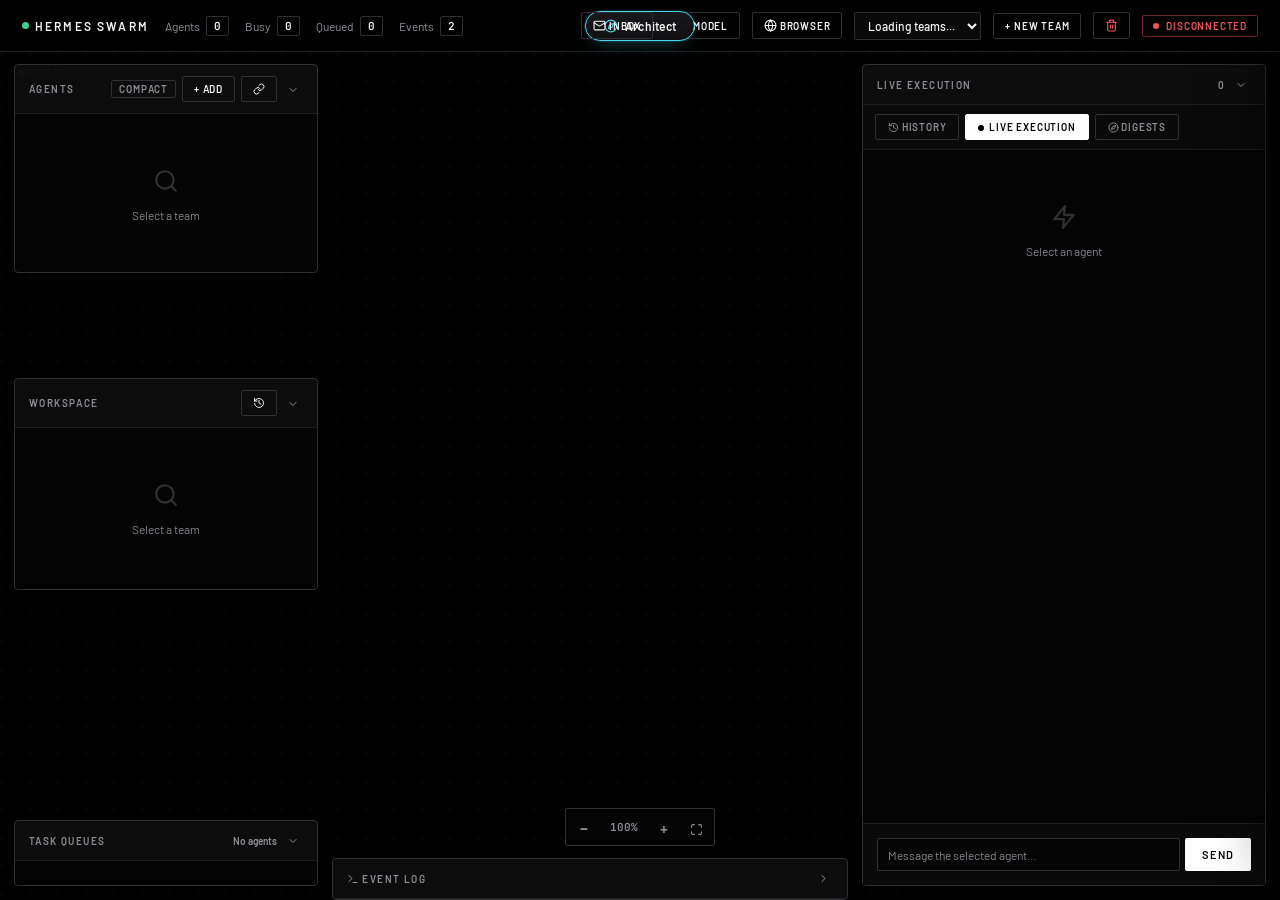
==== commit dbc63561: "feat: add team workspace file browser and pause/resume functionality for agents" ====
--- a/dashboard/index.html
+++ b/dashboard/index.html
@@ -125,7 +125,12 @@
 
 /* ===== DOCKED OVERLAY PANELS ===== */
 .ov { position: fixed; z-index: 50; background: rgba(5,5,6,0.88); -webkit-backdrop-filter: blur(14px); backdrop-filter: blur(14px); border: 1px solid var(--border-strong); border-radius: var(--r-lg); box-shadow: 0 24px 60px -32px rgba(0,0,0,0.9); display: flex; flex-direction: column; overflow: hidden; }
-.ov-agents { top: calc(var(--topbar-h) + 12px); left: 14px; width: 304px; max-height: calc(50vh); }
+.ov-agents { top: calc(var(--topbar-h) + 12px); left: 14px; width: 304px; max-height: 34vh; }
+/* Workspace files dock in the middle of the left column, between agents (top)
+   and task queues (bottom). Anchored top+bottom so it fills the gap; collapsing
+   drops the bottom anchor (same trick as .ov-right) so it shrinks to its header. */
+.ov-workspace { top: calc(var(--topbar-h) + 12px + 34vh + 8px); left: 14px; width: 304px; bottom: calc(32vh + 22px); }
+.ov-workspace.collapsed { bottom: auto; }
 .ov-queue { left: 14px; bottom: 14px; width: 304px; max-height: 32vh; }
 .ov-right { top: calc(var(--topbar-h) + 12px); right: 14px; bottom: 14px; width: 404px; max-width: calc(100vw - 28px); }
 /* Right panel is anchored top+bottom, so collapsing must drop the bottom
@@ -169,6 +174,19 @@
 .queue-bar-track { flex: 1; height: 5px; background: var(--bg-hover); border-radius: 0; overflow: hidden; }
 .queue-bar-fill { height: 100%; border-radius: 0; background: var(--accent); transition: width 0.5s cubic-bezier(.4,0,.2,1); }
 .queue-bar-count { width: 22px; text-align: right; font-size: 12px; font-weight: 600; font-family: var(--font-mono); }
+/* Workspace file browser (left-column middle panel) */
+.ws-list { display: flex; flex-direction: column; gap: 1px; }
+.ws-item { display: flex; align-items: center; gap: 8px; padding: 5px 7px; border-radius: var(--r-sm); cursor: pointer; font-size: 11.5px; color: var(--text-secondary); font-family: var(--font-mono); }
+.ws-item:hover { background: var(--bg-hover); color: var(--text); }
+.ws-item .ws-ic { color: var(--text-dim); flex-shrink: 0; display: flex; }
+.ws-item .ws-path { flex: 1; overflow: hidden; text-overflow: ellipsis; white-space: nowrap; direction: rtl; text-align: left; }
+.ws-item .ws-size { margin-left: auto; font-size: 9.5px; color: var(--text-dim); flex-shrink: 0; }
+.ws-fileview { display: flex; flex-direction: column; height: 100%; min-height: 0; }
+.ws-fileview-head { display: flex; align-items: center; gap: 8px; margin-bottom: 8px; flex-shrink: 0; }
+.ws-fileview-head .ws-fname { font-family: var(--font-mono); font-size: 11px; color: var(--text); overflow: hidden; text-overflow: ellipsis; white-space: nowrap; direction: rtl; flex: 1; }
+.ws-back { cursor: pointer; color: var(--text-muted); padding: 2px 7px; border: 1px solid var(--border-strong); border-radius: var(--r-sm); font-size: 11px; user-select: none; flex-shrink: 0; }
+.ws-back:hover { color: var(--text); border-color: #4A4A52; }
+.ws-fileview pre { flex: 1; overflow: auto; background: var(--bg-input); border: 1px solid var(--border); border-radius: var(--r-sm); padding: 10px; font-family: var(--font-mono); font-size: 11px; line-height: 1.5; white-space: pre-wrap; word-break: break-word; margin: 0; min-height: 0; }
 .message-list { display: flex; flex-direction: column; gap: 8px; }
 .msg-block { background: var(--bg-card); border: 1px solid var(--border); border-radius: var(--r-md); overflow: hidden; animation: slideIn 0.25s ease-out; }
 @keyframes slideIn { from { opacity:0; transform: translateY(6px); } }
@@ -434,13 +452,13 @@
 
 @media (prefers-reduced-motion: reduce) { * { animation: none !important; transition: none !important; } }
 @media (max-width: 1100px) {
-    .ov-agents, .ov-queue { width: 260px; }
+    .ov-agents, .ov-queue, .ov-workspace { width: 260px; }
     .ov-right { width: 340px; }
     .ov-log { left: 288px; right: 368px; }
 }
 @media (max-width: 820px) {
     .ov-agents { width: calc(100vw - 28px); max-height: 38vh; }
-    .ov-queue { display: none; }
+    .ov-queue, .ov-workspace { display: none; }
     .ov-right { width: calc(100vw - 28px); top: auto; height: 46vh; }
     .ov-log { left: 14px; right: 14px; }
     .zoom-controls { left: auto; right: 16px; transform: none; bottom: auto; top: calc(var(--topbar-h) + 8px); }
@@ -470,6 +488,7 @@
         </button>
         <button class="btn btn-sm btn-secondary" onclick="showModelSettings(false)" title="Default model for all agents"><span data-icon="cpu" data-icon-size="13"></span> Model</button>
         <button class="btn btn-sm btn-secondary" onclick="openBrowserPanel(currentTeam)" title="Watch & control this team's browser live"><span data-icon="globe" data-icon-size="13"></span> Browser</button>
+        <button id="team-pause-btn" class="btn btn-sm btn-secondary" data-mode="pause" onclick="toggleTeamPause()" style="display:none" title="Freeze every agent on this team"><span data-icon="clock" data-icon-size="13"></span> Pause team</button>
         <label for="team-select" class="sr-only">Team</label>
         <select id="team-select" onchange="changeTeam(this.value)"><option value="">Loading teams...</option></select>
         <button class="btn btn-sm btn-secondary" onclick="showAddTeam()">+ New Team</button>
@@ -505,6 +524,20 @@
         </div>
     </div>
     <div class="panel-body" id="agent-list">
+        <div class="empty-state"><div class="empty-state-icon"><span data-icon="search" data-icon-size="26"></span></div><div>Select a team</div></div>
+    </div>
+</div>
+
+<!-- Workspace files (left column, between agents and task queues) -->
+<div class="ov ov-workspace" id="ov-workspace">
+    <div class="panel-header">
+        <span>Workspace</span>
+        <div class="ph-actions">
+            <button class="btn btn-sm btn-secondary" onclick="loadWorkspace(true)" title="Refresh file list" aria-label="Refresh workspace files"><span data-icon="history" data-icon-size="12"></span></button>
+            <button class="bare ov-collapse" onclick="togglePanel('ov-workspace')" title="Collapse" aria-label="Collapse workspace panel" aria-expanded="true"><span data-icon="chevron-down" data-icon-size="12"></span></button>
+        </div>
+    </div>
+    <div class="panel-body" id="workspace-body">
         <div class="empty-state"><div class="empty-state-icon"><span data-icon="search" data-icon-size="26"></span></div><div>Select a team</div></div>
     </div>
 </div>
@@ -1329,17 +1362,32 @@
         html += `<path class="conn ${cls}" d="${d}" fill="none" stroke="${color}" stroke-width="${width}" stroke-opacity="${opacity}"${dash?` stroke-dasharray="${dash}"`:''}${arrow?` marker-end="url(#${arrow})"`:''} data-from="${escAttr(a)}" data-to="${escAttr(b)}"/>`;
     };
 
-    // Split mutual links into reporting (parent/child) vs lateral peer links.
-    const hierarchy = [], peer = [];
+    // Classify links by the REAL data model, not a synthesized org chart.
+    // Connections are bidirectional peer links (set_agent_peers writes both
+    // sides), and a supervisor is simply an agent flagged is_supervisor that is
+    // linked to the agents it watches. So:
+    //   • a link where exactly one endpoint is a supervisor  -> supervision
+    //     edge, directed supervisor -> watched agent.
+    //   • every other mutual link (worker<->worker)          -> lateral peer.
+    //   • a stray one-way link (asymmetric config)           -> faint directed.
+    // There is no worker reporting hierarchy in the framework, so we no longer
+    // invent parent/child "reports" arrows (the BFS above is layout-only).
+    const supervise = [], peer = [], oneway = [];
     mutualPairs.forEach(([a,b]) => {
-        if (parent[a] === b) hierarchy.push([b,a]);
-        else if (parent[b] === a) hierarchy.push([a,b]);
+        if (isSup(a) && !isSup(b)) supervise.push([a,b]);
+        else if (isSup(b) && !isSup(a)) supervise.push([b,a]);
         else peer.push([a,b]);
     });
-
-    watchEdges.forEach(([a,b]) => addEdge(a,b,'watch','#5B9DFF',1.4,0.55,'5 4','arrowW',true));
+    watchEdges.forEach(([a,b]) => {
+        if (isSup(a) && !isSup(b)) supervise.push([a,b]);
+        else if (isSup(b) && !isSup(a)) supervise.push([b,a]);
+        else oneway.push([a,b]);
+    });
+
+    // Peers (and stray one-way links) underneath; supervision arrows on top.
     peer.forEach(([a,b]) => addEdge(a,b,'peer','#6B6B74',1.7,0.7,null,null,true));
-    hierarchy.forEach(([a,b]) => addEdge(a,b,'tree','#D4D4D8',1.5,0.7,null,'arrowP',false));
+    oneway.forEach(([a,b]) => addEdge(a,b,'oneway','#6B6B74',1.4,0.5,'2 4','arrowP',true));
+    supervise.forEach(([s,w]) => addEdge(s,w,'watch','#5B9DFF',1.6,0.6,'5 4','arrowW',true));
 
     // --- Nodes -------------------------------------------------------------
     names.forEach(n => {
@@ -1362,14 +1410,13 @@
     // --- Legend ------------------------------------------------------------
     const ly = H - 12;
     html += `<g font-size="9" font-family="Barlow, sans-serif" pointer-events="none">
-        <line x1="14" y1="${ly}" x2="32" y2="${ly}" stroke="#D4D4D8" stroke-width="1.5"/><text x="36" y="${ly+3}" fill="#8E8E96">reports</text>
-        <line x1="92" y1="${ly}" x2="110" y2="${ly}" stroke="#6B6B74" stroke-width="1.5"/><text x="114" y="${ly+3}" fill="#8E8E96">peers</text>
-        <line x1="160" y1="${ly}" x2="178" y2="${ly}" stroke="#5B9DFF" stroke-width="1.5" stroke-dasharray="4 3"/><text x="182" y="${ly+3}" fill="#8E8E96">watches</text>
+        <line x1="14" y1="${ly}" x2="32" y2="${ly}" stroke="#6B6B74" stroke-width="1.7"/><text x="36" y="${ly+3}" fill="#8E8E96">peers</text>
+        <line x1="84" y1="${ly}" x2="102" y2="${ly}" stroke="#5B9DFF" stroke-width="1.6" stroke-dasharray="4 3" marker-end="url(#arrowW)"/><text x="108" y="${ly+3}" fill="#8E8E96">supervises</text>
       </g>`;
 
     svg.innerHTML = html;
     document.getElementById('net-info').textContent =
-        `${names.length} agents · ${hierarchy.length} reporting · ${peer.length} peer · ${watchEdges.length} watching`;
+        `${names.length} agents · ${peer.length} peer · ${supervise.length} supervised`;
 
     // Auto-fit only when the agent set changes (new agent, team switch, first
     // render) — never on routine WS ticks, which would yank the user's view.
@@ -2099,6 +2146,7 @@
     document.getElementById('stat-busy').textContent = names.filter(n => agentData[n]?.state === 'busy').length;
     document.getElementById('stat-queued').textContent = names.reduce((s, n) => s + (agentData[n]?.pending_count || 0), 0);
     document.getElementById('stat-events').textContent = eventCount;
+    updateTeamPauseBtn();
 }
 
 function selectAgent(name) {
@@ -2341,6 +2389,7 @@
         }
         refreshData();
         loadTeamCosts();
+        loadWorkspace(true);
     } catch (e) { console.error(e); }
 }
 
@@ -2352,6 +2401,69 @@
     renderBudgetBanner();
     refreshData();
     loadTeamCosts();
+    loadWorkspace(true);
+}
+
+/* ===== TEAM WORKSPACE (shared project files) =====
+   Read-only browser of the team's shared project dir (GET /teams/{id}/workspace
+   + /workspace/file). Lets the operator see what the team is producing. */
+let _wsFiles = [];
+function _fmtBytes(n) {
+    if (n < 1024) return n + ' B';
+    if (n < 1048576) return (n / 1024).toFixed(n < 10240 ? 1 : 0) + ' KB';
+    return (n / 1048576).toFixed(1) + ' MB';
+}
+function _wsEmpty(msg) {
+    return `<div class="empty-state"><div class="empty-state-icon"><span data-icon="search" data-icon-size="26"></span></div><div>${esc(msg)}</div></div>`;
+}
+async function loadWorkspace(force) {
+    const body = document.getElementById('workspace-body');
+    if (!body) return;
+    if (!currentTeam) { body.innerHTML = _wsEmpty('Select a team'); hydrateIcons(body); return; }
+    const team = currentTeam;
+    try {
+        const res = await fetch(`${API_URL}/teams/${encodeURIComponent(team)}/workspace`);
+        const d = await res.json();
+        if (currentTeam !== team) return;          // stale-response guard
+        _wsFiles = d.files || [];
+        renderWorkspaceList(d);
+    } catch (e) {
+        if (currentTeam === team) { body.innerHTML = _wsEmpty('Could not load workspace'); hydrateIcons(body); }
+    }
+}
+function renderWorkspaceList(d) {
+    const body = document.getElementById('workspace-body');
+    if (!body) return;
+    if (d && d.exists === false) { body.innerHTML = _wsEmpty('No project files yet'); hydrateIcons(body); return; }
+    if (!_wsFiles.length) { body.innerHTML = _wsEmpty('Workspace is empty'); hydrateIcons(body); return; }
+    let html = '<div class="ws-list">';
+    _wsFiles.forEach(f => {
+        html += `<div class="ws-item" onclick="openWorkspaceFile('${jsAttr(f.path)}')" title="${escAttr(f.path)}"><span class="ws-ic" data-icon="terminal" data-icon-size="11"></span><span class="ws-path">${esc(f.path)}</span><span class="ws-size">${_fmtBytes(f.size)}</span></div>`;
+    });
+    html += '</div>';
+    if (d && d.truncated) html += `<div style="font-size:10px;color:var(--text-dim);padding:6px 8px">Showing first ${_wsFiles.length} files…</div>`;
+    body.innerHTML = html;
+    hydrateIcons(body);
+}
+async function openWorkspaceFile(path) {
+    const body = document.getElementById('workspace-body');
+    if (!body || !currentTeam) return;
+    const team = currentTeam;
+    const head = `<div class="ws-fileview-head"><span class="ws-back" onclick="renderWorkspaceList()">← Files</span><span class="ws-fname" title="${escAttr(path)}">${esc(path)}</span></div>`;
+    body.innerHTML = `<div class="ws-fileview">${head}<pre>Loading…</pre></div>`;
+    try {
+        const res = await fetch(`${API_URL}/teams/${encodeURIComponent(team)}/workspace/file?path=${encodeURIComponent(path)}`);
+        const d = await res.json();
+        if (currentTeam !== team) return;
+        let inner;
+        if (d.error) inner = esc(d.error);
+        else if (d.too_large) inner = `File is too large to preview (${_fmtBytes(d.size)}).`;
+        else if (d.binary) inner = `Binary file (${_fmtBytes(d.size)}) — preview not available.`;
+        else inner = esc(d.content || '');
+        body.innerHTML = `<div class="ws-fileview">${head}<pre>${inner}</pre></div>`;
+    } catch (e) {
+        if (currentTeam === team) body.innerHTML = `<div class="ws-fileview">${head}<pre>Could not open file.</pre></div>`;
+    }
 }
 
 /* ===== TEAM COSTS (24h) =====
@@ -2557,6 +2669,43 @@
         const data = await res.json();
         if (data.error) { logEvent('error', data.error); return; }
         logEvent('system', data.message);
+    } catch (e) { logEvent('error', e.message); }
+}
+
+/* ===== TEAM-WIDE PAUSE ===== */
+// True when every running agent on the current team is paused (drives the
+// topbar toggle: all-paused -> offer Resume, otherwise -> offer Pause).
+function teamAllPaused() {
+    const names = Object.keys(agentData);
+    return names.length > 0 && names.every(n => agentData[n]?.state === 'paused');
+}
+function updateTeamPauseBtn() {
+    const btn = document.getElementById('team-pause-btn');
+    if (!btn) return;
+    const names = Object.keys(agentData);
+    btn.style.display = currentTeam && names.length ? '' : 'none';
+    const allPaused = teamAllPaused();
+    btn.dataset.mode = allPaused ? 'resume' : 'pause';
+    btn.title = allPaused ? 'Resume every paused agent on this team'
+                          : 'Freeze every agent on this team (queues are kept)';
+    btn.innerHTML = `<span data-icon="${allPaused ? 'zap' : 'clock'}" data-icon-size="13"></span> ${allPaused ? 'Resume team' : 'Pause team'}`;
+    btn.classList.toggle('btn-success', allPaused);
+    hydrateIcons(btn);
+}
+async function toggleTeamPause() {
+    if (!currentTeam) return;
+    const resume = document.getElementById('team-pause-btn')?.dataset.mode === 'resume';
+    if (!resume && !confirm(`Pause ALL agents on team "${currentTeam}"?\n\nEach agent's current turn is interrupted but its queue is preserved. Resume to continue.`)) return;
+    try {
+        const res = await fetch(`${API_URL}/teams/${encodeURIComponent(currentTeam)}/${resume ? 'resume' : 'pause'}`, {
+            method: 'POST', headers: { 'Content-Type': 'application/json' },
+            body: JSON.stringify({ reason: 'Team paused by operator' }),
+        });
+        const data = await res.json();
+        if (data.error) { logEvent('error', data.error); return; }
+        const n = resume ? (data.resumed || []).length : (data.paused || []).length;
+        logEvent('system', `${resume ? 'Resumed' : 'Paused'} ${n}/${data.total} agent(s) on ${currentTeam}.`);
+        refreshData();
     } catch (e) { logEvent('error', e.message); }
 }
 
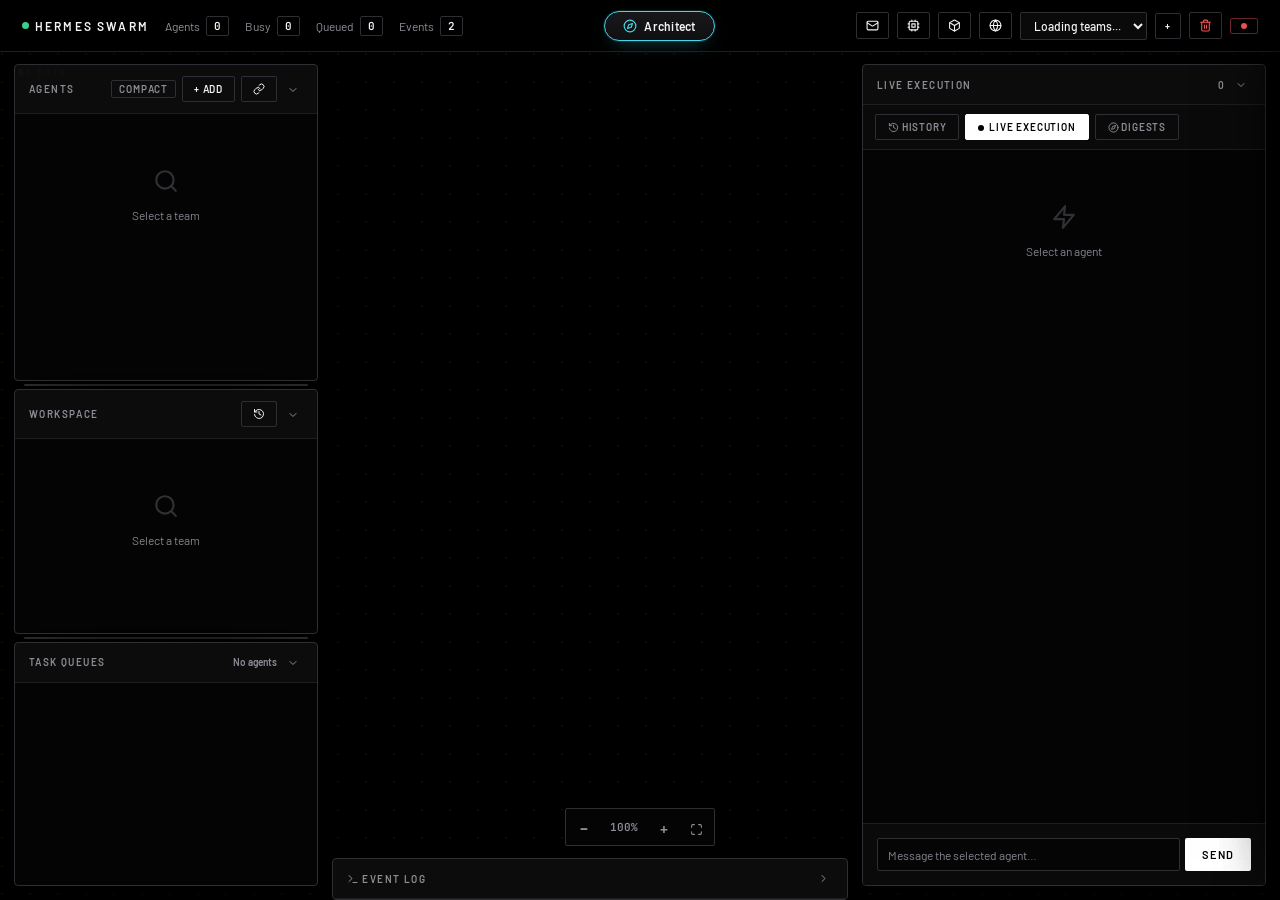
==== commit b45d6a8c: "feat: adiciona monitoramento de containers Docker - Nova rota GET /api/docker/containers em swarm_se" ====
--- a/dashboard/index.html
+++ b/dashboard/index.html
@@ -65,9 +65,12 @@
 #network-svg g[role="button"]:focus-visible { outline: 2px solid var(--accent-bright); outline-offset: 3px; }
 button.msg-header, button.cc-divider, button.exec-label { width: 100%; }
 .tnum, .stat-badge, .queue-badge, .queue-bar-count, .msg-time, .ev-time, .cfg-telemetry, #net-info, .topbar-stats { font-variant-numeric: tabular-nums; }
-/* Architect: a distinct centered capsule, set apart from the square tool buttons. */
+/* Architect: a distinct centered capsule, set apart from the square tool buttons.
+   It's the middle item of the 3-zone flex topbar (stats | architect | controls)
+   with both side zones flex:1, so it stays optically centered without absolute
+   positioning — which means the side zones can never flow underneath it. */
 #architect-btn {
-    position: absolute; left: 50%; top: 50%; transform: translate(-50%, -50%);
+    flex: 0 0 auto;
     display: inline-flex; align-items: center; gap: 7px;
     padding: 7px 18px; border-radius: 999px; cursor: pointer;
     font-size: 12px; font-weight: 600; letter-spacing: 0.02em;
@@ -77,9 +80,8 @@
     transition: box-shadow 0.2s, transform 0.05s, background 0.2s; white-space: nowrap;
 }
 #architect-btn:hover { background: linear-gradient(180deg, var(--bg-card), var(--bg-hover)); box-shadow: 0 0 0 1px rgba(69,214,232,0.25), 0 8px 26px -8px rgba(69,214,232,0.85); }
-#architect-btn:active { transform: translate(-50%, -50%) scale(0.97); }
+#architect-btn:active { transform: scale(0.97); }
 #architect-btn .ic { color: var(--tool); }
-@media (max-width: 820px) { #architect-btn { padding: 6px 13px; font-size: 11px; } }
 .topbar {
     background: rgba(0,0,0,0.78);
     -webkit-backdrop-filter: blur(14px);
@@ -90,18 +92,23 @@
     box-sizing: border-box;
     display: flex;
     align-items: center;
-    justify-content: space-between;
+    gap: 14px;
     position: fixed;
     top: 0;
     left: 0;
     right: 0;
     z-index: 100;
 }
-.logo { font-size: 12px; font-weight: 600; color: var(--text); display: flex; align-items: center; gap: 10px; text-transform: uppercase; letter-spacing: 0.18em; }
-.logo::before { content: ''; width: 7px; height: 7px; border-radius: 50%; background: var(--idle); animation: pulse-dot 2.4s infinite; }
+.logo { font-size: 12px; font-weight: 600; color: var(--text); display: flex; align-items: center; gap: 10px; text-transform: uppercase; letter-spacing: 0.18em; flex-shrink: 0; }
+.logo::before { content: ''; width: 7px; height: 7px; border-radius: 50%; background: var(--idle); animation: pulse-dot 2.4s infinite; flex-shrink: 0; }
 @keyframes pulse-dot { 50% { opacity: 0.35; } }
-.topbar-stats { display: flex; gap: 16px; font-size: 12px; color: var(--text-muted); align-items: center; }
-.topbar-stats > span { display: inline-flex; align-items: center; gap: 6px; }
+/* Left zone (stats) and right zone (controls) each take an equal flex share so
+   the architect capsule sits dead-centre; min-width:0 lets them shrink. */
+.topbar-stats { flex: 1 1 auto; min-width: 0; display: flex; gap: 16px; font-size: 12px; color: var(--text-muted); align-items: center; overflow: hidden; }
+.topbar-stats > span { display: inline-flex; align-items: center; gap: 6px; flex-shrink: 0; }
+.topbar-right { flex: 1 1 auto; min-width: 0; display: flex; align-items: center; justify-content: flex-end; gap: 10px; }
+.topbar-right > * { flex-shrink: 0; }
+#team-select { min-width: 0; }
 .stat-badge { background: transparent; padding: 2px 7px; border-radius: var(--r-sm); font-weight: 600; font-size: 11px; font-family: var(--font-mono); color: var(--text); border: 1px solid var(--border-strong); }
 .ws-status { display: flex; align-items: center; gap: 7px; font-size: 10px; font-weight: 600; text-transform: uppercase; letter-spacing: 0.08em; padding: 4px 10px; border-radius: var(--r-sm); background: transparent; border: 1px solid var(--border-strong); color: var(--text-muted); }
 .ws-status.connected { border-color: rgba(62,207,142,0.45); color: var(--idle); }
@@ -125,13 +132,17 @@
 
 /* ===== DOCKED OVERLAY PANELS ===== */
 .ov { position: fixed; z-index: 50; background: rgba(5,5,6,0.88); -webkit-backdrop-filter: blur(14px); backdrop-filter: blur(14px); border: 1px solid var(--border-strong); border-radius: var(--r-lg); box-shadow: 0 24px 60px -32px rgba(0,0,0,0.9); display: flex; flex-direction: column; overflow: hidden; }
-.ov-agents { top: calc(var(--topbar-h) + 12px); left: 14px; width: 304px; max-height: 34vh; }
-/* Workspace files dock in the middle of the left column, between agents (top)
-   and task queues (bottom). Anchored top+bottom so it fills the gap; collapsing
-   drops the bottom anchor (same trick as .ov-right) so it shrinks to its header. */
-.ov-workspace { top: calc(var(--topbar-h) + 12px + 34vh + 8px); left: 14px; width: 304px; bottom: calc(32vh + 22px); }
-.ov-workspace.collapsed { bottom: auto; }
-.ov-queue { left: 14px; bottom: 14px; width: 304px; max-height: 32vh; }
+/* Left column: agents / workspace / task-queue stacked to fill the FULL height.
+   The wrapper is the only fixed-position element; the three panels are flex
+   items that share the height by weight (--w). The drag handles between them
+   trade weight A↔B so the column always stays full and the non-adjacent panel
+   is untouched by a neighbouring drag. Weights persist in localStorage. */
+.left-col { position: fixed; z-index: 50; top: calc(var(--topbar-h) + 12px); left: 14px; bottom: 14px; width: 304px; display: flex; flex-direction: column; }
+.left-col .ov { position: static; inset: auto; width: 100%; max-height: none; flex: var(--w, 1) 1 0; min-height: 78px; }
+.left-col .ov.collapsed { flex: 0 0 auto; min-height: 0; }
+.v-resize { flex: 0 0 8px; cursor: row-resize; position: relative; touch-action: none; }
+.v-resize::before { content: ''; position: absolute; left: 10px; right: 10px; top: 3px; height: 2px; border-radius: 2px; background: var(--border-strong); transition: background 0.15s; }
+.v-resize:hover::before, .v-resize.dragging::before { background: var(--accent); }
 .ov-right { top: calc(var(--topbar-h) + 12px); right: 14px; bottom: 14px; width: 404px; max-width: calc(100vw - 28px); }
 /* Right panel is anchored top+bottom, so collapsing must drop the bottom
    anchor — otherwise the empty glass box stays full-height ("compact" no-op). */
@@ -168,7 +179,13 @@
 @keyframes pop-badge { 50%{ transform: scale(1.3); background: var(--accent); color: var(--accent-ink); border-color: var(--accent); } }
 .peer-tag { font-size: 9.5px; font-weight: 500; background: var(--accent-soft); color: var(--text-secondary); padding: 2px 7px; border-radius: var(--r-sm); }
 .peer-tag.empty { background: rgba(142,142,150,0.1); color: var(--text-muted); }
-.queue-viz { background: transparent; }
+/* Agent card — compact, info-dense layout */
+.an-text { flex: 1; min-width: 0; overflow: hidden; text-overflow: ellipsis; white-space: nowrap; }
+.an-status { font-size: 9px; text-transform: uppercase; letter-spacing: 0.06em; font-weight: 700; flex-shrink: 0; }
+.card-sub { display: flex; gap: 5px; flex-wrap: wrap; align-items: center; margin-top: 8px; }
+.cflag { display: inline-flex; align-items: center; gap: 3px; font-size: 10px; color: var(--text-muted); background: var(--accent-soft); padding: 2px 6px; border-radius: var(--r-sm); line-height: 1.4; }
+.cflag.mono { font-family: var(--font-mono); font-size: 9.5px; }
+.queue-badge.q-zero { color: var(--text-muted); opacity: 0.65; }
 .queue-bar-row { display: flex; align-items: center; gap: 9px; margin-bottom: 6px; }
 .queue-bar-label { width: 88px; font-size: 11px; color: var(--text-muted); overflow: hidden; white-space: nowrap; text-overflow: ellipsis; }
 .queue-bar-track { flex: 1; height: 5px; background: var(--bg-hover); border-radius: 0; overflow: hidden; }
@@ -181,12 +198,6 @@
 .ws-item .ws-ic { color: var(--text-dim); flex-shrink: 0; display: flex; }
 .ws-item .ws-path { flex: 1; overflow: hidden; text-overflow: ellipsis; white-space: nowrap; direction: rtl; text-align: left; }
 .ws-item .ws-size { margin-left: auto; font-size: 9.5px; color: var(--text-dim); flex-shrink: 0; }
-.ws-fileview { display: flex; flex-direction: column; height: 100%; min-height: 0; }
-.ws-fileview-head { display: flex; align-items: center; gap: 8px; margin-bottom: 8px; flex-shrink: 0; }
-.ws-fileview-head .ws-fname { font-family: var(--font-mono); font-size: 11px; color: var(--text); overflow: hidden; text-overflow: ellipsis; white-space: nowrap; direction: rtl; flex: 1; }
-.ws-back { cursor: pointer; color: var(--text-muted); padding: 2px 7px; border: 1px solid var(--border-strong); border-radius: var(--r-sm); font-size: 11px; user-select: none; flex-shrink: 0; }
-.ws-back:hover { color: var(--text); border-color: #4A4A52; }
-.ws-fileview pre { flex: 1; overflow: auto; background: var(--bg-input); border: 1px solid var(--border); border-radius: var(--r-sm); padding: 10px; font-family: var(--font-mono); font-size: 11px; line-height: 1.5; white-space: pre-wrap; word-break: break-word; margin: 0; min-height: 0; }
 .message-list { display: flex; flex-direction: column; gap: 8px; }
 .msg-block { background: var(--bg-card); border: 1px solid var(--border); border-radius: var(--r-md); overflow: hidden; animation: slideIn 0.25s ease-out; }
 @keyframes slideIn { from { opacity:0; transform: translateY(6px); } }
@@ -243,9 +254,6 @@
 .event-log-container { border-top-left-radius: var(--r-lg); border-top-right-radius: var(--r-lg); max-height: 240px; min-height: 40px; display: flex; flex-direction: column; transition: max-height 0.3s ease, min-height 0.3s ease; overflow: hidden; }
 .event-log-container.collapsed { max-height: 40px; min-height: 40px; }
 .event-log-container.collapsed .event-log-body { display: none; }
-.event-log-header { background: var(--bg-raised); padding: 10px 16px; display: flex; justify-content: space-between; align-items: center; cursor: pointer; user-select: none; }
-.event-log-header h3 { font-size: 10px; font-weight: 600; text-transform: uppercase; letter-spacing: 0.14em; color: var(--text-muted); }
-.event-log-header .toggle { font-size: 12px; color: var(--text-muted); transition: transform 0.3s; }
 .event-log-container.collapsed .toggle { transform: rotate(-90deg); }
 .event-log-body { flex: 1; overflow-y: auto; padding: 6px 16px 10px; font-family: var(--font-mono); font-size: 11px; line-height: 1.6; }
 .event-line { display: flex; gap: 9px; padding: 2px 0; }
@@ -254,14 +262,13 @@
 .ev-time { color: var(--text-dim); min-width: 56px; flex-shrink: 0; }
 .ev-desc { word-break: break-word; color: var(--text); opacity: 0.85; }
 .controls-section { border-top: 1px solid var(--border); padding: 14px; background: var(--bg-raised); flex-shrink: 0; }
-.controls-title { font-size: 10px; font-weight: 600; color: var(--text-muted); text-transform: uppercase; letter-spacing: 0.14em; margin-bottom: 10px; }
 .control-group { margin-bottom: 10px; }
 .control-label { font-size: 10px; font-weight: 500; color: var(--text-muted); margin-bottom: 5px; display: block; text-transform: uppercase; letter-spacing: 0.06em; }
 .control-input, .control-select, .control-textarea { width: 100%; background: var(--bg-input); border: 1px solid var(--border-strong); border-radius: var(--r-sm); padding: 8px 10px; color: var(--text); font-size: 12px; font-family: inherit; transition: border-color 0.15s, box-shadow 0.15s; }
 .control-input::placeholder, .control-textarea::placeholder { color: var(--text-dim); }
 .control-input:focus, .control-select:focus, .control-textarea:focus { outline: none; border-color: var(--accent); box-shadow: 0 0 0 3px var(--accent-soft); }
 .control-textarea { min-height: 50px; resize: vertical; line-height: 1.5; }
-.btn { background: var(--accent); color: var(--accent-ink); border: 1px solid transparent; border-radius: var(--r-sm); padding: 9px 16px; font-size: 11px; font-weight: 600; text-transform: uppercase; letter-spacing: 0.08em; cursor: pointer; transition: background 0.15s, border-color 0.15s, color 0.15s; width: 100%; }
+.btn { background: var(--accent); color: var(--accent-ink); border: 1px solid transparent; border-radius: var(--r-sm); padding: 9px 16px; font-size: 11px; font-weight: 600; text-transform: uppercase; letter-spacing: 0.08em; cursor: pointer; transition: background 0.15s, border-color 0.15s, color 0.15s; width: 100%; white-space: nowrap; }
 .btn:hover { background: #D6D6DB; }
 .btn:active { background: #BFBFC6; }
 .btn-secondary { background: transparent; border: 1px solid var(--border-strong); color: var(--text); }
@@ -288,8 +295,111 @@
 .empty-state { display: flex; flex-direction: column; align-items: center; justify-content: center; padding: 38px 16px; color: var(--text-dim); font-size: 12px; text-align: center; }
 .empty-state-icon { font-size: 28px; margin-bottom: 10px; opacity: 0.35; }
 .agent-actions { display: flex; gap: 6px; margin-top: 9px; }
-.link-editor-row { display: flex; align-items: center; gap: 6px; margin-bottom: 6px; }
-.link-editor-row select { flex: 1; }
+
+/* ===== CANVAS ONBOARDING ===== */
+.canvas-onboarding {
+    position: absolute;
+    top: 50%;
+    transform: translateY(-50%);
+    background: rgba(10, 10, 11, 0.95);
+    border: 1px solid var(--border-strong);
+    border-radius: var(--r-lg);
+    box-shadow: 0 20px 50px rgba(0,0,0,0.8), 0 0 0 1px rgba(69,214,232,0.15);
+    padding: 28px;
+    z-index: 40;
+    text-align: left;
+    backdrop-filter: blur(16px);
+    -webkit-backdrop-filter: blur(16px);
+    max-width: 540px;
+    margin: 0 auto;
+    width: auto;
+}
+@media (min-width: 1101px) {
+    .canvas-onboarding {
+        left: 332px;  /* left-col (304) + padding */
+        right: 432px; /* ov-right (404) + padding */
+    }
+}
+@media (min-width: 821px) and (max-width: 1100px) {
+    .canvas-onboarding {
+        left: 288px;  /* left-col (260) + padding */
+        right: 368px; /* ov-right (340) + padding */
+    }
+}
+@media (max-width: 820px) {
+    .canvas-onboarding {
+        left: 14px;
+        right: 14px;
+    }
+}
+.canvas-onboarding h2 {
+    font-size: 18px;
+    font-weight: 700;
+    color: var(--text);
+    margin-bottom: 8px;
+    letter-spacing: -0.02em;
+    display: flex;
+    align-items: center;
+    gap: 8px;
+}
+.canvas-onboarding h2 .ic {
+    color: var(--tool);
+}
+.canvas-onboarding p.subtitle {
+    font-size: 13px;
+    color: var(--text-secondary);
+    line-height: 1.5;
+    margin-bottom: 24px;
+}
+.onboarding-option {
+    background: var(--bg-input);
+    border: 1px solid var(--border);
+    border-radius: var(--r-md);
+    padding: 18px;
+    margin-bottom: 16px;
+    transition: border-color 0.2s, box-shadow 0.2s;
+}
+.onboarding-option:hover {
+    border-color: var(--border-strong);
+    box-shadow: 0 4px 12px rgba(0,0,0,0.2);
+}
+.onboarding-option.architect {
+    border-color: rgba(69,214,232,0.3);
+}
+.onboarding-option.architect:hover {
+    border-color: var(--tool);
+    box-shadow: 0 0 15px rgba(69,214,232,0.15);
+}
+.onboarding-option h3 {
+    font-size: 13px;
+    font-weight: 600;
+    margin-bottom: 6px;
+    color: var(--text);
+    display: flex;
+    align-items: center;
+    gap: 8px;
+}
+.onboarding-option.architect h3 {
+    color: var(--tool);
+}
+.onboarding-option p {
+    font-size: 11.5px;
+    line-height: 1.5;
+    color: var(--text-muted);
+    margin-bottom: 12px;
+}
+.onboarding-option .btn {
+    width: 100%;
+    display: flex;
+    align-items: center;
+    justify-content: center;
+    gap: 8px;
+    height: 32px;
+    font-size: 11px;
+    font-weight: 600;
+    text-transform: uppercase;
+    letter-spacing: 0.05em;
+}
 
 /* ===== INBOX ===== */
 .inbox-panel { position: fixed; top: 0; right: -440px; width: 420px; max-width: 92vw; bottom: 0; background: var(--bg-raised); border-left: 1px solid var(--border-strong); z-index: 150; transition: right 0.32s cubic-bezier(.2,.8,.2,1); display: flex; flex-direction: column; box-shadow: -30px 0 80px -40px rgba(0,0,0,0.9); }
@@ -300,7 +410,6 @@
 .inbox-item { background: var(--bg-card); border: 1px solid var(--border); border-radius: var(--r-md); padding: 12px; margin-bottom: 9px; }
 .inbox-item.pending { border-color: rgba(91,157,255,0.45); }
 .inbox-item.answered { opacity: 0.65; }
-.inbox-item.timed_out { border-color: rgba(242,85,90,0.4); opacity: 0.55; }
 .inbox-item-header { display: flex; justify-content: space-between; align-items: center; margin-bottom: 7px; font-size: 11px; color: var(--text-muted); }
 .inbox-item-agent { font-weight: 600; color: var(--text); font-size: 12px; }
 .inbox-item-status { font-size: 9px; font-weight: 600; text-transform: uppercase; letter-spacing: 0.08em; padding: 2px 7px; border-radius: var(--r-sm); background: var(--bg-input); border: 1px solid var(--border); }
@@ -308,6 +417,28 @@
 .inbox-item-response { font-size: 11px; margin-top: 7px; padding: 8px; background: rgba(62,207,142,0.08); border-radius: var(--r-sm); color: var(--text); word-break: break-word; }
 .inbox-overlay { position: fixed; inset: 0; background: rgba(0,0,0,0.45); z-index: 140; display: none; }
 .inbox-overlay.open { display: block; animation: fadeIn 0.2s ease; }
+
+/* ===== CONTAINERS PANEL ===== */
+.containers-panel {
+    position: fixed; top: 0; right: -560px; width: 540px; max-width: 92vw;
+    bottom: 0; background: var(--bg-raised);
+    border-left: 1px solid var(--border-strong); z-index: 150;
+    transition: right 0.32s cubic-bezier(.2,.8,.2,1);
+    display: flex; flex-direction: column;
+    box-shadow: -30px 0 80px -40px rgba(0,0,0,0.9);
+}
+.containers-panel.open { right: 0; }
+.ctn-table { width: 100%; border-collapse: collapse; font-size: 12px; }
+.ctn-table th { text-align: left; padding: 8px 10px; color: var(--text-muted); font-weight: 500; border-bottom: 1px solid var(--border); }
+.ctn-table td { padding: 7px 10px; border-bottom: 1px solid var(--border); vertical-align: middle; }
+.ctn-name { font-weight: 600; color: var(--text); }
+.ctn-image { color: var(--text-muted); font-family: var(--font-mono); font-size: 11px; }
+.ctn-status { display: inline-flex; align-items: center; gap: 5px; }
+.ctn-status .dot { width: 7px; height: 7px; border-radius: 50%; display: inline-block; }
+.ctn-status .dot.running { background: var(--idle); }
+.ctn-status .dot.exited { background: var(--danger); }
+.ctn-status .dot.paused { background: var(--busy); }
+.ctn-ports { color: var(--text-muted); font-family: var(--font-mono); font-size: 10px; }
 
 /* ===== EMBEDDED BROWSER PANEL (human takeover) ===== */
 .browser-panel { position: fixed; top: 0; right: -1000px; width: 960px; max-width: 98vw; bottom: 0; background: var(--bg-raised); border-left: 1px solid var(--border-strong); z-index: 160; transition: right 0.32s cubic-bezier(.2,.8,.2,1); display: flex; flex-direction: column; box-shadow: -30px 0 80px -40px rgba(0,0,0,0.9); }
@@ -324,6 +455,15 @@
 /* ===== BUDGET BANNER ===== */
 #budget-banner { position: fixed; top: 52px; left: 0; right: 0; z-index: 130; padding: 8px 16px; background: rgba(242,85,90,0.14); border-bottom: 1px solid rgba(242,85,90,0.5); color: var(--text); font-size: 12.5px; display: flex; align-items: center; justify-content: center; gap: 14px; }
 #budget-banner .bb-actions { display: flex; gap: 8px; }
+
+/* ===== TOASTS (top-right) ===== */
+#toast-stack { position: fixed; top: 64px; right: 16px; z-index: 200; display: flex; flex-direction: column; gap: 10px; max-width: 340px; }
+.toast { background: var(--bg-raised); border: 1px solid var(--border-strong); border-left: 3px solid var(--accent, #5b9dff); border-radius: var(--r-md); padding: 12px 14px; box-shadow: 0 18px 50px -20px rgba(0,0,0,0.85); animation: toastIn 0.28s cubic-bezier(.2,.8,.2,1); }
+.toast-title { font-size: 12.5px; font-weight: 600; color: var(--text); margin-bottom: 4px; display: flex; align-items: center; gap: 7px; }
+.toast-body { font-size: 11.5px; line-height: 1.55; color: var(--text-muted); word-break: break-word; }
+.toast-body code { font-family: var(--font-mono); font-size: 10.5px; background: var(--bg-input); padding: 1px 5px; border-radius: var(--r-sm); color: var(--text); }
+.toast-actions { display: flex; gap: 8px; margin-top: 10px; }
+@keyframes toastIn { from { opacity: 0; transform: translateX(20px); } to { opacity: 1; transform: translateX(0); } }
 
 /* ===== ARCHITECT (master) PANEL ===== */
 .master-panel { position: fixed; top: 0; right: -560px; width: 540px; max-width: 96vw; bottom: 0; background: var(--bg-raised); border-left: 1px solid var(--border-strong); z-index: 150; transition: right 0.32s cubic-bezier(.2,.8,.2,1); display: flex; flex-direction: column; box-shadow: -30px 0 80px -40px rgba(0,0,0,0.9); }
@@ -451,34 +591,71 @@
 .proposal-changes { font-family: var(--font-mono); font-size: 10.5px; background: var(--bg-input); border-radius: var(--r-sm); padding: 8px 10px; margin: 7px 0; white-space: pre-wrap; word-break: break-word; border: 1px solid var(--border); }
 
 @media (prefers-reduced-motion: reduce) { * { animation: none !important; transition: none !important; } }
+
+/* ===== RESPONSIVE TOPBAR =====
+   The bar degrades in tiers so items never overlap: first the right-hand tool
+   buttons drop their labels to icon-only, then the stat labels collapse to
+   bare badges, then non-essential stats are dropped, and finally the architect
+   capsule and the logo wordmark reduce to glyphs. Every collapsed control keeps
+   its title/aria-label, so nothing becomes unreachable. */
+@media (max-width: 1320px) {
+    .topbar { gap: 10px; }
+    .topbar-right { gap: 8px; }
+    /* tool buttons → icon-only */
+    .topbar-right .btn .tb-label,
+    #ws-status .tb-label { display: none; }
+    .topbar-right .btn { padding: 6px 9px; }
+}
 @media (max-width: 1100px) {
-    .ov-agents, .ov-queue, .ov-workspace { width: 260px; }
+    .left-col { width: 260px; }
     .ov-right { width: 340px; }
     .ov-log { left: 288px; right: 368px; }
+    /* stat words collapse to bare badges; drop the cost readout */
+    .topbar { padding: 0 14px; }
+    .topbar-stats { gap: 11px; }
+    .tb-stat-label { display: none; }
+    .topbar-stats .tb-stat-cost { display: none !important; }
+    #team-select { max-width: 150px; }
+}
+@media (max-width: 900px) {
+    /* logo + architect → glyph only; trim the lower-priority Events stat */
+    .logo-text { display: none; }
+    .topbar-stats .tb-stat-events { display: none; }
+    #architect-btn { padding: 7px 11px; gap: 0; }
+    #architect-btn .tb-label { display: none; }
 }
 @media (max-width: 820px) {
-    .ov-agents { width: calc(100vw - 28px); max-height: 38vh; }
-    .ov-queue, .ov-workspace { display: none; }
+    .left-col { width: calc(100vw - 28px); bottom: auto; height: 38vh; }
+    .ov-workspace, .ov-queue, .left-col .v-resize { display: none; }
     .ov-right { width: calc(100vw - 28px); top: auto; height: 46vh; }
     .ov-log { left: 14px; right: 14px; }
     .zoom-controls { left: auto; right: 16px; transform: none; bottom: auto; top: calc(var(--topbar-h) + 8px); }
+}
+@media (max-width: 640px) {
+    /* phone: the canvas + panels carry the numbers, so the bar keeps only
+       controls. Stats hide; team-select is the one control allowed to shrink. */
+    .topbar { padding: 0 12px; gap: 8px; }
+    .topbar-stats { gap: 8px; }
+    .topbar-stats .tb-stat { display: none; }
+    .topbar-right { gap: 6px; }
+    #team-select { flex: 1 1 auto; min-width: 72px; max-width: 132px; }
 }
 </style>
 </head>
 <body>
 <div class="topbar">
     <div class="topbar-stats">
-        <span class="logo">Hermes Swarm</span>
-        <span>Agents <span class="stat-badge" id="stat-agents">0</span></span>
-        <span>Busy <span class="stat-badge" id="stat-busy">0</span></span>
-        <span>Queued <span class="stat-badge" id="stat-queued">0</span></span>
-        <span>Events <span class="stat-badge" id="stat-events">0</span></span>
-        <span id="stat-cost-wrap" style="display:none;cursor:help" title="">Cost 24h <span class="stat-badge" id="stat-cost">—</span></span>
+        <span class="logo"><span class="logo-text">Hermes Swarm</span></span>
+        <span class="tb-stat"><span class="tb-stat-label">Agents</span> <span class="stat-badge" id="stat-agents">0</span></span>
+        <span class="tb-stat"><span class="tb-stat-label">Busy</span> <span class="stat-badge" id="stat-busy">0</span></span>
+        <span class="tb-stat"><span class="tb-stat-label">Queued</span> <span class="stat-badge" id="stat-queued">0</span></span>
+        <span class="tb-stat tb-stat-events"><span class="tb-stat-label">Events</span> <span class="stat-badge" id="stat-events">0</span></span>
+        <span class="tb-stat tb-stat-cost" id="stat-cost-wrap" style="display:none;cursor:help" title=""><span class="tb-stat-label">Cost 24h</span> <span class="stat-badge" id="stat-cost">—</span></span>
     </div>
-    <button id="architect-btn" onclick="toggleMaster()" title="Chat with the Architect — it designs and builds agent teams for you"><span data-icon="compass" data-icon-size="14"></span> Architect</button>
-    <div style="display:flex;align-items:center;gap:12px">
-        <button id="inbox-btn" class="btn btn-sm btn-secondary" onclick="toggleInbox()" style="position:relative;">
-            <span data-icon="mail" data-icon-size="13"></span> Inbox
+    <button id="architect-btn" onclick="toggleMaster()" title="Chat with the Architect — it designs and builds agent teams for you"><span data-icon="compass" data-icon-size="14"></span> <span class="tb-label">Architect</span></button>
+    <div class="topbar-right">
+        <button id="inbox-btn" class="btn btn-sm btn-secondary" onclick="toggleInbox()" aria-label="Open inbox" style="position:relative;">
+            <span data-icon="mail" data-icon-size="13"></span> <span class="tb-label">Inbox</span>
             <span id="inbox-badge" role="status" aria-label="Pending inbox items" style="
                 display:none;
                 position:absolute;top:-5px;right:-5px;
@@ -486,24 +663,29 @@
                 font-weight:700;padding:1px 6px;border-radius:10px;
             ">0</span>
         </button>
-        <button class="btn btn-sm btn-secondary" onclick="showModelSettings(false)" title="Default model for all agents"><span data-icon="cpu" data-icon-size="13"></span> Model</button>
-        <button class="btn btn-sm btn-secondary" onclick="openBrowserPanel(currentTeam)" title="Watch & control this team's browser live"><span data-icon="globe" data-icon-size="13"></span> Browser</button>
-        <button id="team-pause-btn" class="btn btn-sm btn-secondary" data-mode="pause" onclick="toggleTeamPause()" style="display:none" title="Freeze every agent on this team"><span data-icon="clock" data-icon-size="13"></span> Pause team</button>
+        <button class="btn btn-sm btn-secondary" onclick="showModelSettings(false)" aria-label="Model settings" title="Default model for all agents"><span data-icon="cpu" data-icon-size="13"></span> <span class="tb-label">Model</span></button>
+        <button class="btn btn-sm btn-secondary" onclick="toggleContainers()" aria-label="Docker containers" title="Monitor Docker containers"><span data-icon="box" data-icon-size="13"></span> <span class="tb-label">Containers</span></button>
+        <button class="btn btn-sm btn-secondary" onclick="openBrowserPanel(currentTeam)" aria-label="Open team browser" title="Watch & control this team's browser live"><span data-icon="globe" data-icon-size="13"></span> <span class="tb-label">Browser</span></button>
+        <button id="team-pause-btn" class="btn btn-sm btn-secondary" data-mode="pause" onclick="toggleTeamPause()" style="display:none" aria-label="Pause team" title="Freeze every agent on this team"><span data-icon="clock" data-icon-size="13"></span> <span class="tb-label">Pause team</span></button>
         <label for="team-select" class="sr-only">Team</label>
         <select id="team-select" onchange="changeTeam(this.value)"><option value="">Loading teams...</option></select>
-        <button class="btn btn-sm btn-secondary" onclick="showAddTeam()">+ New Team</button>
+        <button class="btn btn-sm btn-secondary" onclick="showAddTeam()" aria-label="Add team" title="Create a new team"><span aria-hidden="true">+</span> <span class="tb-label">New Team</span></button>
         <button class="btn btn-sm btn-secondary" onclick="deleteTeam()" title="Delete the current team and all its agents" aria-label="Delete the current team" style="color:var(--danger)"><span data-icon="trash" data-icon-size="13"></span></button>
-        <div class="ws-status disconnected" id="ws-status" role="status"><span class="ws-dot"></span><span id="ws-text">Disconnected</span></div>
+        <div class="ws-status disconnected" id="ws-status" role="status" title="Connection status"><span class="ws-dot"></span><span id="ws-text" class="tb-label">Disconnected</span></div>
     </div>
 </div>
 
 <!-- Budget-paused banner (shown when the current team is over its daily cap) -->
 <div id="budget-banner" style="display:none"></div>
+
+<!-- Top-right toast stack (version-update notices, etc.) -->
+<div id="toast-stack"></div>
 
 <!-- ===== CANVAS STAGE ===== -->
 <div id="stage">
     <div id="net-pan"><svg id="network-svg" viewBox="0 0 580 300"></svg></div>
     <div class="net-stat" id="net-info">No data</div>
+    <div id="canvas-onboarding" class="canvas-onboarding" style="display:none"></div>
     <div class="zoom-controls">
         <button onclick="zoomBy(1/1.25)" title="Zoom out" aria-label="Zoom out">−</button>
         <button class="bare zoom-pct" id="zoom-pct" onclick="fitView()" title="Fit to view" aria-label="Zoom level - activate to fit view">100%</button>
@@ -512,6 +694,8 @@
     </div>
 </div>
 
+<!-- Left column: agents / workspace / task-queue, full height, each resizable -->
+<div id="left-col" class="left-col">
 <!-- Agents (top-left) -->
 <div class="ov ov-agents" id="ov-agents">
     <div class="panel-header">
@@ -528,6 +712,7 @@
     </div>
 </div>
 
+<div class="v-resize" data-resize="agents↔workspace" title="Drag to resize"></div>
 <!-- Workspace files (left column, between agents and task queues) -->
 <div class="ov ov-workspace" id="ov-workspace">
     <div class="panel-header">
@@ -542,6 +727,7 @@
     </div>
 </div>
 
+<div class="v-resize" data-resize="workspace↔queue" title="Drag to resize"></div>
 <!-- Task queue (bottom-left) -->
 <div class="ov ov-queue" id="ov-queue">
     <div class="panel-header">
@@ -553,6 +739,7 @@
     </div>
     <div class="panel-body" id="queue-bars"></div>
 </div>
+</div><!-- /left-col -->
 
 <!-- Messages / Live / Digests (right) -->
 <div class="ov ov-right" id="ov-right">
@@ -656,10 +843,11 @@
                 <div class="cron-add">
                     <input class="control-input" id="cfg-cron-sched" placeholder="0 9 * * 1-5" aria-label="Cron schedule" onkeydown="if(event.key==='Enter'){event.preventDefault();addAgentCron();}">
                     <input class="control-input" id="cfg-cron-instr" placeholder="Goal-level instruction (put detailed steps in a runbook file)" aria-label="Wake-up instruction" onkeydown="if(event.key==='Enter'){event.preventDefault();addAgentCron();}">
+                    <input class="control-input" id="cfg-cron-maxruns" type="number" min="1" style="flex:0 0 64px" placeholder="∞×" title="Max times to fire, then auto-stop. Blank = recurring forever. 1 = one-time." aria-label="Max runs" onkeydown="if(event.key==='Enter'){event.preventDefault();addAgentCron();}">
                     <button class="btn btn-secondary" type="button" id="cfg-cron-add-btn" onclick="addAgentCron()">Add</button>
                 </div>
                 <div id="cfg-cron-feedback" style="font-size:11px;line-height:1.4;margin-top:4px;min-height:14px"></div>
-                <div style="font-size:10px;color:var(--text-muted);line-height:1.5;margin-top:6px">5-field cron (<code>min hour day month weekday</code>), a macro (<code>@hourly @daily @weekly @monthly</code>), or an interval (<code>@every 30m</code>, <code>@every 2h</code>). Server local time. Agents can also self-schedule via the <code>schedule_wakeup</code> tool.</div>
+                <div style="font-size:10px;color:var(--text-muted);line-height:1.5;margin-top:6px">5-field cron (<code>min hour day month weekday</code>), a macro (<code>@hourly @daily @weekly @monthly</code>), or an interval (<code>@every 30m</code>, <code>@every 2h</code>). Server local time. Set <b>max runs</b> to <code>1</code> for a one-time wake-up (blank = recurring). Agents can also self-schedule via the <code>schedule_wakeup</code> tool.</div>
             </div>
             <div class="control-group" style="margin-top:12px"><span class="control-label"><span data-icon="bar-chart" data-icon-size="11"></span> Live telemetry (read-only)</span><div id="cfg-telemetry" class="cfg-telemetry">No turn run yet.</div></div>
             <div class="control-group"><span class="control-label"><span data-icon="terminal" data-icon-size="11"></span> Hermes CLI — run in terminal to configure this agent without the UI</span><div id="cfg-cli" class="cfg-cli">—</div></div>
@@ -767,6 +955,21 @@
     <div class="browser-status" id="browser-status"><span><span class="dot"></span><span id="browser-status-text">Disconnected</span></span><span id="browser-hint">Click the page, then type. Scroll to pan.</span></div>
 </div>
 
+<!-- Containers Panel -->
+<div class="inbox-overlay" id="containers-overlay" onclick="toggleContainers()"></div>
+<div class="containers-panel" id="containers-panel" role="complementary" aria-label="Docker containers">
+    <div class="inbox-header">
+        <h3><span data-icon="box" data-icon-size="14"></span> Docker Containers</h3>
+        <div style="display:flex;gap:8px;align-items:center">
+            <button class="btn btn-sm btn-secondary" onclick="loadContainers()" title="Refresh container list"><span data-icon="history" data-icon-size="12"></span></button>
+            <button class="btn btn-sm btn-secondary" onclick="toggleContainers()">Close</button>
+        </div>
+    </div>
+    <div class="inbox-body" id="containers-body">
+        <div class="empty-state"><div class="empty-state-icon"><span data-icon="box" data-icon-size="26"></span></div><div>Loading containers...</div></div>
+    </div>
+</div>
+
 <!-- Respond Modal -->
 <div class="modal-bg" id="modal-respond">
     <div class="modal" role="dialog" aria-modal="true" aria-labelledby="mh-respond">
@@ -805,6 +1008,40 @@
         </div>
         <div class="modal-footer">
             <button class="btn" onclick="submitApiKey()">Unlock</button>
+        </div>
+    </div>
+</div>
+
+<!-- File Preview Modal (click a workspace file to preview it in an overlay) -->
+<div class="modal-bg" id="modal-file-preview">
+    <div class="modal" role="dialog" aria-modal="true" aria-labelledby="mh-file" style="max-width:860px;width:90vw">
+        <div class="modal-header" id="mh-file" style="display:flex;align-items:center;gap:10px">
+            <span id="file-preview-name" style="font-family:var(--font-mono);font-size:12px;word-break:break-all">file</span>
+            <span id="file-preview-size" style="font-size:11px;color:var(--text-muted);margin-left:auto;white-space:nowrap"></span>
+        </div>
+        <div class="modal-body">
+            <pre id="file-preview-body" style="margin:0;max-height:64vh;overflow:auto;white-space:pre-wrap;word-break:break-word;font-size:12px">Loading…</pre>
+        </div>
+        <div class="modal-footer">
+            <button class="btn btn-secondary" onclick="openWorkspaceOnHost(true)" title="Open the containing folder on the server host's desktop">Reveal in folder</button>
+            <button class="btn btn-secondary" onclick="openWorkspaceOnHost(false)" title="Open with the server host's default app">Open in default app</button>
+            <button class="btn" onclick="hideModal('modal-file-preview')">Close</button>
+            <input type="hidden" id="file-preview-path">
+        </div>
+    </div>
+</div>
+
+<!-- Task Queue Modal (click a queue bar to see that agent's queued/in-flight tasks) -->
+<div class="modal-bg" id="modal-tasks">
+    <div class="modal" role="dialog" aria-modal="true" aria-labelledby="mh-tasks" style="max-width:680px">
+        <div class="modal-header" id="mh-tasks">Tasks: <span id="tasks-agent-name"></span></div>
+        <div class="modal-body">
+            <div id="tasks-list" style="max-height:60vh;overflow:auto"></div>
+        </div>
+        <div class="modal-footer">
+            <button class="btn btn-secondary" onclick="showTasks(document.getElementById('tasks-agent').value)" title="Reload">Refresh</button>
+            <button class="btn" onclick="hideModal('modal-tasks')">Close</button>
+            <input type="hidden" id="tasks-agent">
         </div>
     </div>
 </div>
@@ -974,6 +1211,72 @@
     p.classList.toggle('collapsed');
     const btn = p.querySelector('.ov-collapse');
     if (btn) btn.setAttribute('aria-expanded', String(!p.classList.contains('collapsed')));
+}
+
+/* ===== LEFT COLUMN RESIZE =====
+   The three left panels (agents / workspace / queue) share the column height by
+   a flex weight (--w). A drag handle between two panels trades weight between
+   exactly those two (sum preserved) so the column stays full and the third panel
+   is untouched. Weights persist per-panel in localStorage. */
+const _LEFT_PANELS = ['ov-agents', 'ov-workspace', 'ov-queue'];
+const _LEFT_DEFAULT_W = { 'ov-agents': 1.3, 'ov-workspace': 1, 'ov-queue': 1 };
+const _LEFT_MIN_PX = 78;
+let _leftW = {};
+
+function _saveLeftW() { try { localStorage.setItem('swarm_left_weights', JSON.stringify(_leftW)); } catch (e) {} }
+function _applyLeftW() {
+    _LEFT_PANELS.forEach(id => {
+        const el = document.getElementById(id);
+        if (el) el.style.setProperty('--w', String(_leftW[id] != null ? _leftW[id] : 1));
+    });
+}
+function initLeftResizers() {
+    let saved = {};
+    try { saved = JSON.parse(localStorage.getItem('swarm_left_weights') || '{}'); } catch (e) {}
+    _LEFT_PANELS.forEach(id => {
+        const v = parseFloat(saved[id]);
+        _leftW[id] = (isFinite(v) && v > 0) ? v : _LEFT_DEFAULT_W[id];
+    });
+    _applyLeftW();
+
+    document.querySelectorAll('.left-col .v-resize').forEach(handle => {
+        handle.addEventListener('pointerdown', e => {
+            const above = handle.previousElementSibling;
+            const below = handle.nextElementSibling;
+            if (!above || !below) return;
+            // Collapsed panels are flex:0 0 auto — dragging against them is a no-op.
+            if (above.classList.contains('collapsed') || below.classList.contains('collapsed')) return;
+            e.preventDefault();
+            handle.classList.add('dragging');
+            handle.setPointerCapture(e.pointerId);
+            const startY = e.clientY;
+            const hA = above.getBoundingClientRect().height;
+            const hB = below.getBoundingClientRect().height;
+            const totalPx = hA + hB;
+            const wA = _leftW[above.id], wB = _leftW[below.id];
+            const totalW = wA + wB;
+
+            const onMove = ev => {
+                let newA = hA + (ev.clientY - startY);
+                newA = Math.max(_LEFT_MIN_PX, Math.min(totalPx - _LEFT_MIN_PX, newA));
+                const ratio = newA / totalPx;
+                _leftW[above.id] = totalW * ratio;
+                _leftW[below.id] = totalW * (1 - ratio);
+                above.style.setProperty('--w', String(_leftW[above.id]));
+                below.style.setProperty('--w', String(_leftW[below.id]));
+            };
+            const onUp = ev => {
+                handle.classList.remove('dragging');
+                try { handle.releasePointerCapture(e.pointerId); } catch (_) {}
+                handle.removeEventListener('pointermove', onMove);
+                handle.removeEventListener('pointerup', onUp);
+                _saveLeftW();
+                fitView();   // network may have reflowed under the column
+            };
+            handle.addEventListener('pointermove', onMove);
+            handle.addEventListener('pointerup', onUp);
+        });
+    });
 }
 function toggleDensity() {
     denseMode = !denseMode;
@@ -1215,7 +1518,14 @@
 function renderAgents() {
     const names = Object.keys(agentData).sort();
     const el = document.getElementById('agent-list');
-    if (!names.length) { el.innerHTML = `<div class="empty-state"><div class="empty-state-icon">${icon('search', 26)}</div><div>No agents in this team</div></div>`; return; }
+    if (!currentTeam) {
+        el.innerHTML = `<div class="empty-state"><div class="empty-state-icon">${icon('search', 26)}</div><div>Select a team</div></div>`;
+        return;
+    }
+    if (!names.length) {
+        el.innerHTML = `<div class="empty-state"><div class="empty-state-icon">${icon('search', 26)}</div><div>No agents in this team</div></div>`;
+        return;
+    }
     el.innerHTML = names.map(n => {
         const a = agentData[n]; const st = a.state || 'idle'; const sel = selectedAgent === n;
         const peers = a.config?.allowed_peers || [];
@@ -1224,19 +1534,32 @@
             : '<span class="peer-tag empty">no links</span>';
         const tm = a.telemetry || {};
         const ctxPct = tm.context_pct != null ? tm.context_pct : null;
+        const ctxColor = ctxPct == null ? '' : ctxPct > 85 ? 'var(--danger)' : ctxPct > 60 ? 'var(--busy)' : 'var(--idle)';
         const ctxBar = ctxPct != null
-            ? `<div class="card-ctx" title="Context ${ctxPct}% of ${(tm.context_window||0).toLocaleString()} tokens"><div class="card-ctx-fill" style="width:${Math.min(ctxPct,100)}%;background:${ctxPct>85?'var(--danger)':ctxPct>60?'var(--busy)':'var(--idle)'}"></div></div>`
+            ? `<div class="card-ctx" title="Context ${ctxPct}% of ${(tm.context_window||0).toLocaleString()} tokens"><div class="card-ctx-fill" style="width:${Math.min(ctxPct,100)}%;background:${ctxColor}"></div></div>`
             : '';
         const cr = (a.config?.crons || []).filter(c => c.enabled !== false).length;
-        const chips = `<span class="peer-tag" style="font-family:var(--font-mono);font-size:9px" title="Model">${esc(a.config?.model || 'litellm-model')}</span>${a.config?.autonomous ? '<span class="peer-tag" style="background:rgba(245,181,68,0.16);color:var(--busy)" title="Self-drives when idle">auto</span>' : ''}${a.config?.is_supervisor ? `<span class="peer-tag" style="background:rgba(91,157,255,0.16);color:var(--human)" title="Supervisor — watches its linked agents">${icon('eye', 10)}</span>` : ''}${cr ? `<span class="peer-tag" style="background:rgba(62,207,142,0.14);color:var(--idle)" title="${cr} scheduled wake-up(s)">${icon('clock', 10)} ${cr}</span>` : ''}`;
-        const qBadge = `<span class="queue-badge${(a.pending_count||0)>0?'':' q-zero'}" style="margin-left:auto" title="Queued tasks">${a.pending_count || 0}</span>`;
+        // Always-visible status word + the most useful at-a-glance facts.
+        const stLabel = st === 'busy' ? 'working' : st === 'asking_human' ? 'asking' : st === 'paused' ? 'paused' : 'idle';
+        const stColor = st === 'busy' ? 'var(--busy)' : st === 'asking_human' ? 'var(--human)' : st === 'paused' ? 'var(--danger)' : 'var(--idle)';
+        const sub = [
+            `<span class="cflag mono" title="Model">${esc(a.config?.model || 'default')}</span>`,
+            ctxPct != null
+                ? `<span class="cflag" style="color:${ctxColor}" title="Context window used (${(tm.context_window||0).toLocaleString()} tokens)">ctx ${ctxPct}%</span>`
+                : `<span class="cflag" style="opacity:.5" title="Context usage is measured after this agent runs its first turn (the model runtime is built lazily).">ctx —</span>`,
+            a.config?.is_supervisor ? `<span class="cflag" style="color:var(--human)" title="Supervisor — watches its linked agents">${icon('eye', 10)} overseer</span>` : '',
+            a.config?.autonomous ? `<span class="cflag" style="color:var(--busy)" title="Self-drives when idle">auto</span>` : '',
+            cr ? `<span class="cflag" style="color:var(--idle)" title="${cr} scheduled wake-up(s)">${icon('clock', 10)} ${cr}</span>` : '',
+            `<span class="cflag" title="Linked peers">${icon('link', 10)} ${peers.length}</span>`,
+        ].filter(Boolean).join('');
+        const qBadge = `<span class="queue-badge${(a.pending_count||0)>0?'':' q-zero'}" title="Queued tasks">${a.pending_count || 0}</span>`;
         return `<div class="agent-card ${st} ${sel?'selected':''} ${(sel||denseMode)?'expanded':''}" role="button" tabindex="0" onclick="selectAgent('${jsAttr(n)}')" onkeydown="if(event.target===this&&(event.key==='Enter'||event.key===' ')){event.preventDefault();selectAgent('${jsAttr(n)}')}">
-            <div class="agent-name"><span class="status-dot ${st}"></span><span class="an-text">${esc(a.config?.name || n)}</span>${qBadge}</div>
-            <div class="agent-meta">${chips}</div>
+            <div class="agent-name"><span class="status-dot ${st}"></span><span class="an-text">${esc(a.config?.name || n)}</span><span class="an-status" style="color:${stColor}">${stLabel}</span>${qBadge}</div>
+            <div class="card-sub">${sub}</div>
             ${ctxBar}
+            ${renderCardDigest(a.digest)}
             <div class="card-detail">
-                ${renderCardDigest(a.digest)}
-                <div class="agent-meta" style="margin-top:6px">${peerTags}</div>
+                <div class="agent-meta" style="margin-top:2px">${peerTags}</div>
                 <div class="agent-actions">
                     ${(st === 'busy' || st === 'asking_human') ? `<button class="btn btn-sm btn-danger" onclick="event.stopPropagation();stopAgent('${jsAttr(n)}')">${icon('square', 10)} Stop</button>` : ''}
                     ${st === 'paused'
@@ -1254,7 +1577,34 @@
 function renderNetwork() {
     const svg = document.getElementById('network-svg');
     const names = Object.keys(agentData).sort();
-    if (!names.length) { svg.innerHTML = ''; svg.setAttribute('width', 1); svg.setAttribute('height', 1); document.getElementById('net-info').textContent = 'No agents'; _netSig = ''; return; }
+    const onboarding = document.getElementById('canvas-onboarding');
+    if (!currentTeam) {
+        if (onboarding) onboarding.style.display = 'none';
+        svg.innerHTML = ''; svg.setAttribute('width', 1); svg.setAttribute('height', 1); document.getElementById('net-info').textContent = 'No data'; _netSig = '';
+        return;
+    }
+    if (!names.length) {
+        svg.innerHTML = ''; svg.setAttribute('width', 1); svg.setAttribute('height', 1); document.getElementById('net-info').textContent = 'No agents'; _netSig = '';
+        if (onboarding) {
+            onboarding.innerHTML = `<div style="position:relative">
+                <h2>${icon('compass', 16)} Welcome to Hermes Swarm</h2>
+                <p class="subtitle">This team currently has no agents. Follow the options below to get started:</p>
+                <div class="onboarding-option architect">
+                    <h3>${icon('compass', 13)} Option 1: Chat with the Architect</h3>
+                    <p>Tell the Architect what kind of workflow or task you want to execute. It will automatically design roles, specify capabilities, and link the agent team for you.</p>
+                    <button class="btn btn-sm btn-success" onclick="openMaster()">${icon('compass', 12)} Chat with Architect</button>
+                </div>
+                <div class="onboarding-option">
+                    <h3>${icon('settings', 13)} Option 2: Create Agents Manually</h3>
+                    <p>Build your swarm manually by defining agents individually. Click the "+ Add" button in the Agents panel to assign roles and souls.</p>
+                    <button class="btn btn-sm btn-secondary" onclick="showAddAgent()">${icon('plus', 12)} Create Manually</button>
+                </div>
+            </div>`;
+            onboarding.style.display = 'block';
+        }
+        return;
+    }
+    if (onboarding) onboarding.style.display = 'none';
 
     const isSup = n => !!agentData[n]?.config?.is_supervisor;
     const peersOf = n => new Set(agentData[n]?.config?.allowed_peers || []);
@@ -1334,8 +1684,11 @@
         <marker id="arrowW" markerWidth="8" markerHeight="8" refX="6" refY="3" orient="auto"><path d="M0,0 L6,3 L0,6 Z" fill="#5B9DFF"/></marker>
       </defs>`;
 
-    // --- Edge drawing helper: trims to the node box edge, bows curves clear of nodes
-    const addEdge = (a, b, cls, color, width, opacity, dash, arrow, curve) => {
+    // --- Edge drawing helper: trims to the node box edge. Lines are STRAIGHT by
+    // default and only bow when the straight segment would run through (or graze)
+    // a third node's box — then it arcs to the opposite side, just enough to clear.
+    const nodeNames = Object.keys(pos);
+    const addEdge = (a, b, cls, color, width, opacity, dash, arrow) => {
         const pa = pos[a], pb = pos[b]; if (!pa || !pb) return;
         const dx = pb.x-pa.x, dy = pb.y-pa.y, l = Math.hypot(dx,dy) || 1;
         // distance from box center to its border along the edge direction
@@ -1345,16 +1698,29 @@
             l/2 - 2);
         const ax = pa.x + dx/l*trim, ay = pa.y + dy/l*trim;
         const bx = pb.x - dx/l*(trim + (arrow?3:0)), by = pb.y - dy/l*(trim + (arrow?3:0));
+        // Obstruction test: find the non-endpoint node sitting closest to the
+        // straight segment (only those projecting onto its mid-span count, so
+        // neighbours flush against an endpoint don't force a needless curve).
+        const segdx = bx-ax, segdy = by-ay, segl = Math.hypot(segdx,segdy) || 1;
+        const nx = -segdy/segl, ny = segdx/segl;     // unit normal to the segment
+        const clear = HH + 16;                       // node half-height + margin
+        let bow = 0, worst = 0;
+        for (const n of nodeNames) {
+            if (n === a || n === b) continue;
+            const p = pos[n];
+            const t = ((p.x-ax)*segdx + (p.y-ay)*segdy) / (segl*segl);
+            if (t < 0.1 || t > 0.9) continue;        // ignore near-endpoint nodes
+            const perp = (p.x-ax)*nx + (p.y-ay)*ny;  // signed dist. along the normal
+            const sev = clear - Math.abs(perp);
+            if (sev > worst) {                       // closest intruder wins
+                worst = sev;
+                bow = (perp >= 0 ? -1 : 1) * (sev + 18);   // arc to the clear side
+            }
+        }
         let d;
-        if (curve) {
+        if (bow !== 0) {
             const mx = (ax+bx)/2, my = (ay+by)/2;
-            let cx, cy;
-            if (Math.abs(dy) < 8) {                      // same row -> bow downward, more for longer spans
-                cx = mx; cy = my + Math.min(78, Math.abs(dx)*0.5 + 26);
-            } else {                                     // perpendicular arc
-                const off = Math.min(70, l*0.30);
-                cx = mx + (-dy/l)*off; cy = my + (dx/l)*off;
-            }
+            const cx = mx + nx*bow, cy = my + ny*bow;
             d = `M${ax},${ay} Q${cx.toFixed(1)},${cy.toFixed(1)} ${bx},${by}`;
         } else {
             d = `M${ax},${ay} L${bx},${by}`;
@@ -1385,9 +1751,9 @@
     });
 
     // Peers (and stray one-way links) underneath; supervision arrows on top.
-    peer.forEach(([a,b]) => addEdge(a,b,'peer','#6B6B74',1.7,0.7,null,null,true));
-    oneway.forEach(([a,b]) => addEdge(a,b,'oneway','#6B6B74',1.4,0.5,'2 4','arrowP',true));
-    supervise.forEach(([s,w]) => addEdge(s,w,'watch','#5B9DFF',1.6,0.6,'5 4','arrowW',true));
+    peer.forEach(([a,b]) => addEdge(a,b,'peer','#6B6B74',1.7,0.7,null,null));
+    oneway.forEach(([a,b]) => addEdge(a,b,'oneway','#6B6B74',1.4,0.5,'2 4','arrowP'));
+    supervise.forEach(([s,w]) => addEdge(s,w,'watch','#5B9DFF',1.6,0.6,'5 4','arrowW'));
 
     // --- Nodes -------------------------------------------------------------
     names.forEach(n => {
@@ -1466,8 +1832,46 @@
         const color = q>0 ? 'var(--accent)' : 'var(--idle)';
         // Delivery is event-driven now, so there's no countdown — show live state.
         const timerText = a.state === 'busy' ? 'working' : (a.state === 'asking_human' ? 'asking' : '');
-        return `<div class="queue-bar-row"><div class="queue-bar-label">${esc(n)}</div><div class="queue-bar-track"><div class="queue-bar-fill" style="width:${pct}%;background:${color}"></div></div><div style="font-size:10px;color:var(--text-muted);min-width:36px;text-align:right">${timerText}</div><div class="queue-bar-count">${q}</div></div>`;
+        return `<div class="queue-bar-row" role="button" tabindex="0" style="cursor:pointer" title="View this agent's tasks" onclick="showTasks('${jsAttr(n)}')" onkeydown="if(event.key==='Enter'||event.key===' '){event.preventDefault();showTasks('${jsAttr(n)}')}"><div class="queue-bar-label">${esc(n)}</div><div class="queue-bar-track"><div class="queue-bar-fill" style="width:${pct}%;background:${color}"></div></div><div style="font-size:10px;color:var(--text-muted);min-width:36px;text-align:right">${timerText}</div><div class="queue-bar-count">${q}</div></div>`;
     }).join('');
+}
+
+/* Task-queue drill-down: list an agent's queued / in-flight / recent tasks.
+   Backed by GET /monitoring/agents/{name}/queue (newest first, status-tagged). */
+const _TASK_STATUS = {
+    pending: { label: 'queued', color: 'var(--accent)' },
+    processing: { label: 'in flight', color: 'var(--busy)' },
+    done: { label: 'done', color: 'var(--idle)' },
+    failed: { label: 'failed', color: 'var(--danger,#e5534b)' },
+};
+async function showTasks(name) {
+    if (!name) return;
+    document.getElementById('tasks-agent').value = name;
+    document.getElementById('tasks-agent-name').textContent = agentData[name]?.config?.name || name;
+    const list = document.getElementById('tasks-list');
+    list.innerHTML = '<div style="padding:14px;color:var(--text-muted);font-size:12px">Loading…</div>';
+    showModal('modal-tasks');
+    try {
+        const res = await fetch(`${API_URL}/monitoring/agents/${encodeURIComponent(name)}/queue`);
+        const d = await res.json();
+        const tasks = d.tasks || [];
+        if (!tasks.length) { list.innerHTML = '<div style="padding:14px;color:var(--text-muted);font-size:12px">No tasks in this queue.</div>'; return; }
+        list.innerHTML = tasks.map(t => {
+            const s = _TASK_STATUS[t.status] || { label: t.status || '?', color: 'var(--text-muted)' };
+            const when = t.created_at ? new Date(t.created_at * 1000).toLocaleString([], {month:'short', day:'numeric', hour:'2-digit', minute:'2-digit'}) : '';
+            const retries = (t.retries || 0) > 0 ? ` · retried ${t.retries}×` : '';
+            return `<div style="border:1px solid var(--border);border-radius:6px;padding:8px 10px;margin-bottom:6px;background:var(--bg)">
+                <div style="display:flex;align-items:center;gap:8px;font-size:11px;color:var(--text-muted);margin-bottom:5px">
+                    <span style="color:${s.color};font-weight:600;text-transform:uppercase;letter-spacing:.04em">${esc(s.label)}</span>
+                    <span>from ${esc(t.from_agent || '—')}</span>
+                    <span style="margin-left:auto">${esc(when)}${retries}</span>
+                </div>
+                <pre style="margin:0;white-space:pre-wrap;word-break:break-word;font-size:11.5px;max-height:160px;overflow:auto">${esc(t.payload || '')}</pre>
+            </div>`;
+        }).join('');
+    } catch (e) {
+        list.innerHTML = `<div style="padding:14px;color:var(--danger,#e5534b);font-size:12px">Could not load tasks: ${esc(e.message)}</div>`;
+    }
 }
 
 function addMessageToUI(msg) {
@@ -1610,6 +2014,14 @@
 function renderExecTrace() {
     const container = document.getElementById('exec-trace');
     if (!container) return;
+
+    // Reset the DOM when the shown agent changes, so a fresh turn animates in
+    // cleanly instead of reconciling one agent's steps into another's nodes.
+    if (container.dataset.agent !== (selectedAgent || '')) {
+        container.innerHTML = '';
+        container.dataset.agent = selectedAgent || '';
+    }
+
     if (!selectedAgent) {
         container.innerHTML = `<div class="empty-state"><div class="empty-state-icon">${icon('zap', 26)}</div><div>Select an agent</div></div>`;
         return;
@@ -1621,29 +2033,70 @@
         container.innerHTML = `<div class="empty-state"><div class="empty-state-icon">${icon('zap', 26)}</div><div>Idle — the next turn will stream here live (thinking → tools → answer).</div></div>`;
         return;
     }
-    let html = '';
-    steps.forEach(s => {
+
+    // Build the desired list of keyed items. Keys are stable across renders:
+    // the steps array is append-only (the last reasoning box grows in place and
+    // tool results fill in), so step index is a stable identity.
+    const items = [];
+    steps.forEach((s, i) => {
+        const key = 's' + i;
         if (s.type === 'system') {
-            html += `<div class="exec-step sysmsg"><button class="bare exec-label" aria-expanded="false" onclick="toggleNext(this)">${icon('settings', 11)} System context · click to expand</button><pre class="collapsed" style="max-height:200px">${esc(s.text)}</pre></div>`;
+            items.push({ key, className: 'exec-step sysmsg', inner: `<button class="bare exec-label" aria-expanded="false" onclick="toggleNext(this)">${icon('settings', 11)} System context · click to expand</button><pre class="collapsed" style="max-height:200px">${esc(s.text)}</pre>` });
         } else if (s.type === 'user') {
-            html += `<div class="exec-step usermsg"><div class="exec-label">${icon('user', 11)} User / Task</div><pre>${esc(s.text)}</pre></div>`;
+            items.push({ key, className: 'exec-step usermsg', inner: `<div class="exec-label">${icon('user', 11)} User / Task</div><pre>${esc(s.text)}</pre>` });
         } else if (s.type === 'reasoning') {
-            html += `<div class="exec-step reasoning"><div class="exec-label">${icon('brain', 11)} Thinking</div><div class="md">${mdToHtml(s.text)}</div></div>`;
+            items.push({ key, className: 'exec-step reasoning', inner: `<div class="exec-label">${icon('brain', 11)} Thinking</div><div class="md">${mdToHtml(s.text)}</div>` });
         } else if (s.type === 'tool') {
             const obs = s.result != null
                 ? `<div class="exec-obs"><strong>↳ Output</strong><pre>${esc(s.result)}</pre></div>`
                 : '<div class="exec-obs"><em style="color:var(--text-muted)">running…</em></div>';
-            html += `<div class="exec-step tool"><div class="exec-label">${icon('wrench', 11)} Tool Call · ${esc(s.name || 'tool')}</div><pre>${esc(s.args)}</pre>${obs}</div>`;
+            items.push({ key, className: 'exec-step tool', inner: `<div class="exec-label">${icon('wrench', 11)} Tool Call · ${esc(s.name || 'tool')}</div><pre>${esc(s.args)}</pre>${obs}` });
         }
     });
     if (answer) {
-        html += `<div class="exec-step answer"><div class="exec-label">${icon('pen', 11)} Response</div><div class="md" style="margin-top:6px;word-break:break-word">${mdToHtml(answer)}</div></div>`;
+        items.push({ key: 'answer', className: 'exec-step answer', inner: `<div class="exec-label">${icon('pen', 11)} Response</div><div class="md" style="margin-top:6px;word-break:break-word">${mdToHtml(answer)}</div>` });
     }
     if (status) {
-        html += `<div class="exec-status"><span class="live-dot"></span>${esc(status)}</div>`;
-    }
-    container.innerHTML = html;
-    container.scrollTop = container.scrollHeight;
+        items.push({ key: 'status', className: 'exec-status', inner: `<span class="live-dot"></span>${esc(status)}` });
+    }
+
+    // Only autoscroll if the user is already near the bottom, so updating in
+    // place doesn't yank someone who scrolled up to read an earlier step.
+    const nearBottom = container.scrollHeight - container.scrollTop - container.clientHeight < 60;
+
+    // Reconcile keyed nodes instead of rebuilding innerHTML. NEW keys are
+    // created and inserted — so .exec-step's slideIn entrance animation plays
+    // exactly ONCE per step. EXISTING nodes are updated in place (only when
+    // their content actually changed) and never re-inserted, so they never
+    // replay the animation. This is the flicker fix: the old full innerHTML
+    // rebuild re-ran slideIn on every node on every ~80ms streamed-token batch,
+    // which read as the whole panel flashing during inference.
+    const existing = new Map();
+    for (const ch of Array.from(container.children)) {
+        if (ch.dataset.k) existing.set(ch.dataset.k, ch);
+        else container.removeChild(ch);   // drop a leftover empty-state node
+    }
+    let prev = null;
+    for (const item of items) {
+        let node = existing.get(item.key);
+        if (node) {
+            existing.delete(item.key);
+            if (node.className !== item.className) node.className = item.className;
+            if (node._inner !== item.inner) { node.innerHTML = item.inner; node._inner = item.inner; }
+        } else {
+            node = document.createElement('div');
+            node.dataset.k = item.key;
+            node.className = item.className;
+            node.innerHTML = item.inner;
+            node._inner = item.inner;
+        }
+        const ref = prev ? prev.nextSibling : container.firstChild;
+        if (node !== ref) container.insertBefore(node, ref);
+        prev = node;
+    }
+    for (const node of existing.values()) container.removeChild(node);
+
+    if (nearBottom) container.scrollTop = container.scrollHeight;
 }
 
 /* ===== AGENT CONFIG ===== */
@@ -1827,11 +2280,13 @@
         const nm = JSON.stringify(name).replace(/"/g, '&quot;');
         const next = enabled ? `Next: ${fmtCronTime(c.next_fire_at)}` : 'Disabled';
         const last = c.last_fired_at ? ` · Last: ${fmtCronTime(c.last_fired_at)}` : '';
+        const runs = c.runs ? ` · fired ${c.runs}×${c.max_runs ? `/${c.max_runs}` : ''}`
+                            : (c.max_runs ? ` · max ${c.max_runs}${c.max_runs === 1 ? ' (once)' : ''}` : '');
         return `<div class="cron-row ${enabled ? '' : 'disabled'}">
             <div class="cron-main">
                 <span class="cron-sched">${esc(c.schedule)}</span> <span class="cron-desc">${esc(c.describe || '')}</span>
                 <div class="cron-instr">${esc(c.instruction || '')}</div>
-                <div class="cron-next">${esc(next)}${esc(last)}${c.created_by === 'agent' ? ' · self-scheduled' : ''}</div>
+                <div class="cron-next">${esc(next)}${esc(last)}${esc(runs)}${c.created_by === 'agent' ? ' · self-scheduled' : ''}</div>
             </div>
             <div class="cron-actions">
                 <label class="cfg-check" title="Enable / disable"><input type="checkbox" ${enabled ? 'checked' : ''} onchange="toggleAgentCron(${nm}, ${cid}, this.checked)"></label>
@@ -1854,18 +2309,26 @@
     const schedule = document.getElementById('cfg-cron-sched').value.trim();
     const instruction = document.getElementById('cfg-cron-instr').value.trim();
     if (!schedule || !instruction) { cronFeedback('A wake-up needs both a schedule and an instruction.', true); return; }
+    const mrRaw = document.getElementById('cfg-cron-maxruns').value.trim();
+    const body = { schedule, instruction };
+    if (mrRaw) {
+        const mr = parseInt(mrRaw, 10);
+        if (!(mr >= 1)) { cronFeedback('Max runs must be a whole number ≥ 1 (or blank for recurring).', true); return; }
+        body.max_runs = mr;
+    }
     const btn = document.getElementById('cfg-cron-add-btn');
     if (btn) btn.disabled = true;
     cronFeedback('Scheduling…', false);
     try {
         const res = await fetch(`${API_URL}/agent/${encodeURIComponent(name)}/crons`, {
             method: 'POST', headers: { 'Content-Type': 'application/json' },
-            body: JSON.stringify({ schedule, instruction }),
+            body: JSON.stringify(body),
         });
         const data = await res.json();
         if (data.error) { cronFeedback(data.error, true); logEvent('error', data.error); return; }
         document.getElementById('cfg-cron-sched').value = '';
         document.getElementById('cfg-cron-instr').value = '';
+        document.getElementById('cfg-cron-maxruns').value = '';
         const next = data.cron && data.cron.schedule ? ` (${data.cron.schedule})` : '';
         cronFeedback(`✓ Wake-up scheduled${next}`, false);
         logEvent('system', `${name}: scheduled wake-up '${schedule}'`);
@@ -1994,13 +2457,20 @@
     const p = setupProviders.find(x => x.id === pid) || {};
     const group = document.getElementById('setup-baseurl-group');
     const baseInput = document.getElementById('setup-baseurl');
-    if (p.openai_compatible === false) {       // native provider (e.g. Anthropic)
+    const native = p.openai_compatible === false;
+    // Hide the base-URL field only for native providers Hermes already knows the
+    // endpoint for (Anthropic, OpenAI, Gemini, …). Show it for OpenAI-compatible
+    // providers AND for any native provider that ships no default endpoint and so
+    // REQUIRES the operator to supply one (e.g. Azure Foundry → otherwise you're
+    // left with just key + model and nowhere to enter the endpoint).
+    if (native && !p.needs_base_url) {
         group.style.display = 'none';
         baseInput.value = '';
+        baseInput.readOnly = false;
     } else {
         group.style.display = '';
         baseInput.value = p.base_url || '';
-        baseInput.readOnly = !p.needs_base_url;  // editable only for "custom"
+        baseInput.readOnly = !p.needs_base_url;  // editable for custom / endpoint-less providers
     }
     document.getElementById('setup-model-list').innerHTML = (p.models || []).map(m => `<option value="${escAttr(m)}">`).join('');
     const modelInput = document.getElementById('setup-model');
@@ -2021,7 +2491,13 @@
     const model = document.getElementById('setup-model').value.trim();
     const base_url = document.getElementById('setup-baseurl').value.trim();
     const api_key = document.getElementById('setup-key').value.trim();
+    const p = setupProviders.find(x => x.id === provider) || {};
     if (!model) { document.getElementById('setup-error').textContent = 'Enter a model id.'; return; }
+    // Providers that ship no default endpoint (Azure Foundry, Custom) can't route
+    // without a base URL — the field is shown for them, so require it here.
+    if (p.needs_base_url && !base_url) {
+        document.getElementById('setup-error').textContent = 'Enter the API base URL for this provider.'; return;
+    }
     await postSetup({ provider, model, base_url, api_key });
 }
 
@@ -2137,7 +2613,6 @@
     const btn = document.getElementById('log-toggle');
     if (btn) btn.setAttribute('aria-expanded', String(!p.classList.contains('collapsed')));
 }
-function clearLog() { document.getElementById('event-log-body').innerHTML = ''; eventCount = 0; updateStats(); }
 
 /* ===== STATS & INTERACTION ===== */
 function updateStats() {
@@ -2338,6 +2813,8 @@
     'pause': '<rect x="6" y="4" width="4" height="16" rx="1"/><rect x="14" y="4" width="4" height="16" rx="1"/>',
     'square': '<rect x="5" y="5" width="14" height="14" rx="2"/>',
     'ban': '<circle cx="12" cy="12" r="10"/><path d="m4.9 4.9 14.2 14.2"/>',
+    'box': '<path d="M21 16V8a2 2 0 0 0-1-1.73l-7-4a2 2 0 0 0-2 0l-7 4A2 2 0 0 0 3 8v8a2 2 0 0 0 1 1.73l7 4a2 2 0 0 0 2 0l7-4A2 2 0 0 0 21 16z"/><polyline points="3.27 6.96 12 12.01 20.73 6.96"/><line x1="12" y1="22.08" x2="12" y2="12"/>',
+    'plus': '<line x1="12" y1="5" x2="12" y2="19"/><line x1="5" y1="12" x2="19" y2="12"/>',
 };
 
 function icon(name, size = 14) {
@@ -2384,7 +2861,10 @@
         teamsCache = data.teams || [];
         sel.innerHTML = teamsCache.map(t => `<option value="${escAttr(t.id)}">${esc(t.name)} (${t.agent_count})</option>`).join('');
         if (!currentTeam && teamsCache.length) {
-            currentTeam = teamsCache[0].id;
+            // Land on the last team the operator was viewing (survives a refresh),
+            // falling back to the first team if that one no longer exists.
+            const last = localStorage.getItem('swarm_last_team');
+            currentTeam = (last && teamsCache.some(t => t.id === last)) ? last : teamsCache[0].id;
             sel.value = currentTeam;
         }
         refreshData();
@@ -2395,6 +2875,7 @@
 
 function changeTeam(teamId) {
     currentTeam = teamId;
+    try { localStorage.setItem('swarm_last_team', teamId || ''); } catch (e) {}
     selectedAgent = null;
     agentData = {};
     teamBudget = {};               // clear the previous team's banner immediately
@@ -2445,24 +2926,42 @@
     body.innerHTML = html;
     hydrateIcons(body);
 }
+/* Open the host's desktop opener for the previewed file (reveal=folder, else
+   the file in its default app). Only works when server & operator share a box. */
+async function openWorkspaceOnHost(reveal) {
+    const path = document.getElementById('file-preview-path').value;
+    if (!path || !currentTeam) return;
+    try {
+        const res = await fetch(`${API_URL}/teams/${encodeURIComponent(currentTeam)}/workspace/open`, {
+            method: 'POST', headers: {'Content-Type': 'application/json'},
+            body: JSON.stringify({ path, reveal: !!reveal }),
+        });
+        const d = await res.json();
+        if (d.error) { logEvent('error', d.error); return; }
+        logEvent('system', `${reveal ? 'Revealed' : 'Opened'} ${path} on the server host`);
+    } catch (e) { logEvent('error', e.message); }
+}
+
 async function openWorkspaceFile(path) {
-    const body = document.getElementById('workspace-body');
-    if (!body || !currentTeam) return;
+    if (!currentTeam) return;
     const team = currentTeam;
-    const head = `<div class="ws-fileview-head"><span class="ws-back" onclick="renderWorkspaceList()">← Files</span><span class="ws-fname" title="${escAttr(path)}">${esc(path)}</span></div>`;
-    body.innerHTML = `<div class="ws-fileview">${head}<pre>Loading…</pre></div>`;
+    document.getElementById('file-preview-path').value = path;
+    document.getElementById('file-preview-name').textContent = path;
+    document.getElementById('file-preview-size').textContent = '';
+    const pre = document.getElementById('file-preview-body');
+    pre.textContent = 'Loading…';
+    showModal('modal-file-preview');
     try {
         const res = await fetch(`${API_URL}/teams/${encodeURIComponent(team)}/workspace/file?path=${encodeURIComponent(path)}`);
         const d = await res.json();
-        if (currentTeam !== team) return;
-        let inner;
-        if (d.error) inner = esc(d.error);
-        else if (d.too_large) inner = `File is too large to preview (${_fmtBytes(d.size)}).`;
-        else if (d.binary) inner = `Binary file (${_fmtBytes(d.size)}) — preview not available.`;
-        else inner = esc(d.content || '');
-        body.innerHTML = `<div class="ws-fileview">${head}<pre>${inner}</pre></div>`;
+        if (currentTeam !== team) return;            // team switched while loading
+        document.getElementById('file-preview-size').textContent = d.size != null ? _fmtBytes(d.size) : '';
+        if (d.error) pre.textContent = d.error;
+        else if (d.too_large) pre.textContent = `File is too large to preview (${_fmtBytes(d.size)}). Use “Open in default app”.`;
+        else if (d.binary) pre.textContent = `Binary file (${_fmtBytes(d.size)}) — preview not available. Use “Open in default app”.`;
+        else pre.textContent = d.content || '';
     } catch (e) {
-        if (currentTeam === team) body.innerHTML = `<div class="ws-fileview">${head}<pre>Could not open file.</pre></div>`;
+        pre.textContent = 'Could not open file.';
     }
 }
 
@@ -2755,6 +3254,104 @@
 /* ===== INBOX ===== */
 let inboxQuestions = [];
 let inboxProposals = [];
+// Client-side notices (e.g. dismissed update toasts) shown at the BOTTOM of the
+// inbox. Kept here, never sent to the server, so they don't pollute the agent
+// question registry that agents actually block on.
+let inboxNotices = [];
+
+/* ===== TOASTS ===== */
+function showToast({ title, body, actions } = {}) {
+    const stack = document.getElementById('toast-stack');
+    if (!stack) return null;
+    const el = document.createElement('div');
+    el.className = 'toast';
+    const actionsHtml = (actions || []).map((a, i) =>
+        `<button class="btn btn-sm btn-secondary" data-act="${i}">${esc(a.label)}</button>`).join('');
+    el.innerHTML = `
+        <div class="toast-title">${icon('mail', 13)} ${esc(title || '')}</div>
+        <div class="toast-body">${body || ''}</div>
+        ${actionsHtml ? `<div class="toast-actions">${actionsHtml}</div>` : ''}`;
+    (actions || []).forEach((a, i) => {
+        el.querySelector(`[data-act="${i}"]`)?.addEventListener('click', () => {
+            try { a.onClick && a.onClick(); } finally { el.remove(); }
+        });
+    });
+    stack.appendChild(el);
+    return el;
+}
+
+/* ===== VERSION UPDATE CHECK ===== */
+async function checkForUpdate() {
+    try {
+        const info = await fetch(`${API_URL}/version/check`).then(r => r.json());
+        if (!info || !info.update_available || !info.latest) return;
+        // Respect a prior dismissal of THIS version (re-popups on a newer one).
+        if (localStorage.getItem('dismissed_update') === info.latest) return;
+        const hint = info.upgrade_hint || 'hermes-swarm update';
+        showToast({
+            title: `Update available → v${info.latest}`,
+            body: `You're on v${info.current}. Upgrade with <code>${esc(hint)}</code>`,
+            actions: [{ label: 'Dismiss', onClick: () => dismissUpdate(info) }],
+        });
+    } catch (e) { /* offline / pre-auth — silent */ }
+}
+
+function dismissUpdate(info) {
+    localStorage.setItem('dismissed_update', info.latest);
+    inboxNotices.push({
+        id: `update-${info.latest}`,
+        title: `Update available → v${info.latest}`,
+        body: `You're on v${info.current}. Upgrade with: ${info.upgrade_hint || 'hermes-swarm update'}`,
+        timestamp: Date.now() / 1000,
+    });
+    bumpInboxBadge(1);
+    if (document.getElementById('inbox-panel')?.classList.contains('open')) renderInbox();
+}
+
+/* ===== DOCKER CONTAINERS ===== */
+async function toggleContainers() {
+    document.getElementById('containers-panel').classList.toggle('open');
+    document.getElementById('containers-overlay').classList.toggle('open');
+    if (document.getElementById('containers-panel').classList.contains('open')) {
+        await loadContainers();
+    }
+}
+
+async function loadContainers() {
+    const body = document.getElementById('containers-body');
+    body.innerHTML = '<div class=\"empty-state\"><div class=\"empty-state-icon\">' + icon('box', 26) + '</div><div>Loading containers...</div></div>';
+    try {
+        const data = await fetch('/api/docker/containers').then(r => r.json());
+        renderContainers(data);
+    } catch (e) {
+        body.innerHTML = '<div class=\"empty-state\"><div class=\"empty-state-icon\">' + icon('alert', 26) + '</div><div>Failed to load containers</div></div>';
+    }
+}
+
+function renderContainers(data) {
+    const body = document.getElementById('containers-body');
+    if (data.error) {
+        body.innerHTML = '<div class=\"empty-state\"><div class=\"empty-state-icon\">' + icon('alert', 26) + '</div><div>' + esc(data.error) + '</div></div>';
+        return;
+    }
+    const containers = data.containers || [];
+    if (!containers.length) {
+        body.innerHTML = '<div class=\"empty-state\"><div class=\"empty-state-icon\">' + icon('box', 26) + '</div><div>No containers found</div></div>';
+        return;
+    }
+    let html = '<table class=\"ctn-table\"><thead><tr><th>Name</th><th>Image</th><th>Status</th><th>Ports</th></tr></thead><tbody>';
+    for (const c of containers) {
+        const dotClass = c.status === 'running' ? 'running' : c.status === 'exited' || c.status === 'dead' ? 'exited' : 'paused';
+        html += '<tr>' +
+            '<td class=\"ctn-name\">' + esc(c.name) + '</td>' +
+            '<td class=\"ctn-image\">' + esc(c.image) + '</td>' +
+            '<td><span class=\"ctn-status\"><span class=\"dot ' + dotClass + '\"></span>' + esc(c.status) + '</span></td>' +
+            '<td class=\"ctn-ports\">' + esc((c.ports || []).join(', ')) + '</td>' +
+            '</tr>';
+    }
+    html += '</tbody></table>';
+    body.innerHTML = html;
+}
 
 function toggleInbox() {
     document.getElementById('inbox-panel').classList.toggle('open');
@@ -2920,6 +3517,17 @@
 
 function renderInbox() {
     const body = document.getElementById('inbox-body');
+    // Client-side notices always render LAST (bottom of the inbox).
+    const noticesHtml = inboxNotices.length
+        ? `<div class="inbox-section-title" style="margin-top:14px">${icon('mail', 11)} Notices</div>` +
+          inboxNotices.map(n => {
+              const ts = new Date(n.timestamp * 1000).toLocaleString([], {month:'short', day:'numeric', hour:'2-digit', minute:'2-digit'});
+              return `<div class="inbox-item answered">
+                  <div class="inbox-item-header"><span class="inbox-item-agent">${esc(n.title)}</span><span class="inbox-item-status">${ts}</span></div>
+                  <div class="inbox-item-question md">${mdToHtml(n.body)}</div>
+              </div>`;
+          }).join('')
+        : '';
     let html = '';
     if (inboxProposals.length) {
         html += `<div class="inbox-section-title">${icon('lightbulb', 11)} Config Proposals</div>`;
@@ -2939,11 +3547,12 @@
         html += `<div class="inbox-section-title" style="margin-top:14px">${icon('mail', 11)} Questions</div>`;
     }
     if (!inboxQuestions.length && !inboxProposals.length) {
-        body.innerHTML = `<div class="empty-state"><div class="empty-state-icon">${icon('mail', 26)}</div><div>No questions or proposals yet</div></div>`;
+        body.innerHTML = noticesHtml ||
+            `<div class="empty-state"><div class="empty-state-icon">${icon('mail', 26)}</div><div>No questions or proposals yet</div></div>`;
         return;
     }
     if (!inboxQuestions.length) {
-        body.innerHTML = html + '<div style="font-size:11px;color:var(--text-muted);padding:4px 2px">No questions.</div>';
+        body.innerHTML = html + '<div style="font-size:11px;color:var(--text-muted);padding:4px 2px">No questions.</div>' + noticesHtml;
         return;
     }
     body.innerHTML = html + inboxQuestions.map(q => {
@@ -2952,7 +3561,7 @@
         const statusClass = q.status;
         let responseHtml = '';
         if (q.response) {
-            responseHtml = `<div class="inbox-item-response"><strong>Response:</strong> ${esc(q.response)}</div>`;
+            responseHtml = `<div class="inbox-item-response"><strong>Response:</strong><div class="md" style="margin-top:4px">${mdToHtml(q.response)}</div></div>`;
         }
         let actionHtml = '';
         if (q.status === 'pending') {
@@ -2968,12 +3577,12 @@
                     <span class="inbox-item-agent">${esc(agentData[q.agent_name]?.config?.name || q.agent_name)}</span>
                     <span class="inbox-item-status">${statusLabel} &middot; ${ts}</span>
                 </div>
-                <div class="inbox-item-question">${esc(q.question)}</div>
+                <div class="inbox-item-question md">${mdToHtml(q.question)}</div>
                 ${responseHtml}
                 ${actionHtml}
             </div>
         `;
-    }).join('');
+    }).join('') + noticesHtml;
 }
 
 function updateInboxBadge(count) {
@@ -3182,6 +3791,7 @@
 document.addEventListener('DOMContentLoaded', () => {
     hydrateIcons();
     initStageNav();
+    initLeftResizers();
     applyView();
     // Keep the network framed when the window resizes.
     let _rsz = null;
@@ -3191,6 +3801,7 @@
     loadTeams();
     loadModels();
     checkSetup();
+    checkForUpdate();
     // Dismiss modals by clicking the backdrop or pressing Escape; trap Tab
     // inside the open dialog so keyboard focus can't escape behind the backdrop.
     document.querySelectorAll('.modal-bg').forEach(bg => {
